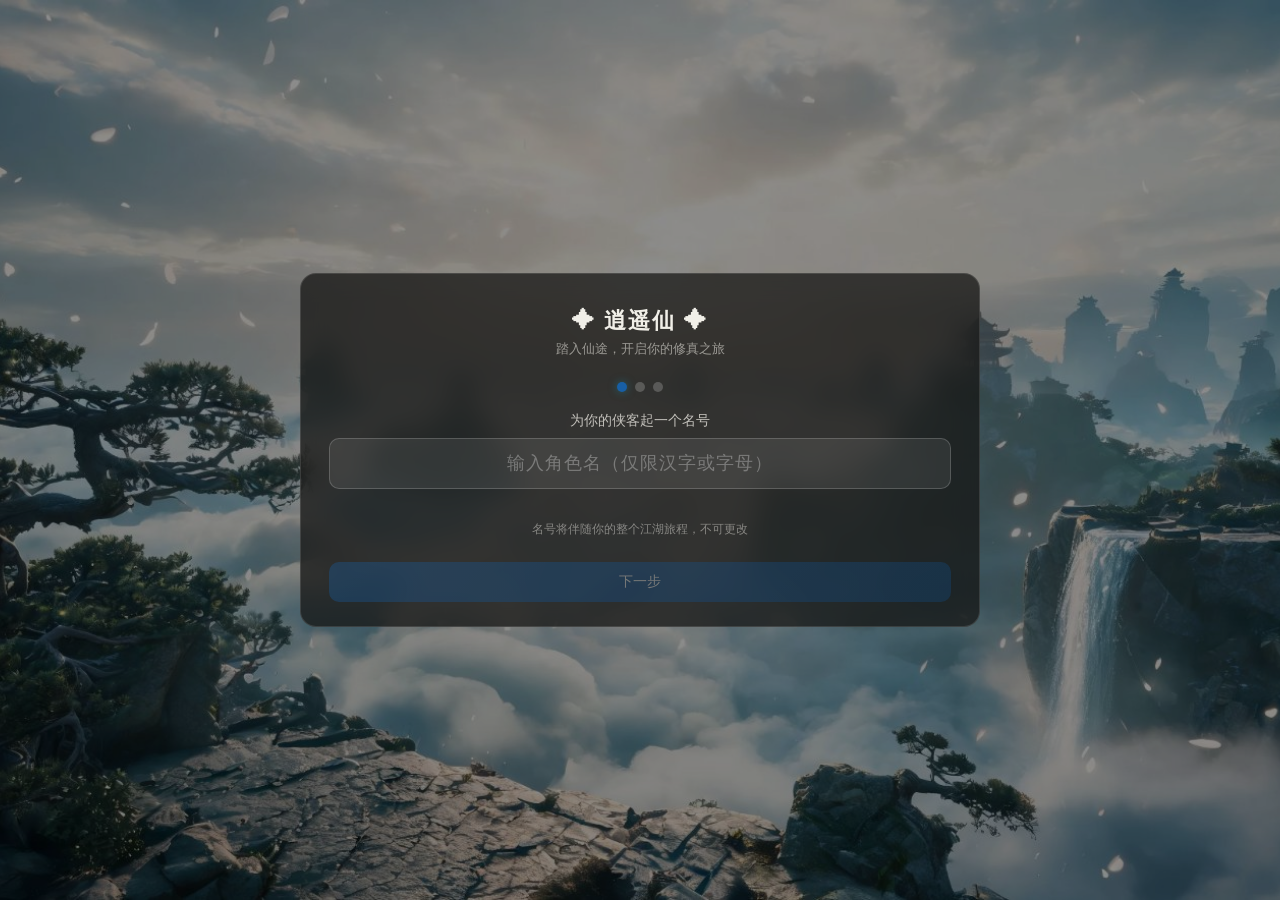
==== game_standalone.html @ cf743014 "build: 生成自包含单文件 game_standalone.html（内联全部脚本与样式，离线可双击运行） - 合并 index.html + 全部 js + css/style.css 为单一 " ====
<!DOCTYPE html>
<html lang="zh-CN">
<head>
<meta charset="UTF-8">
<meta name="viewport" content="width=device-width, initial-scale=1.0">
<title>逍遥仙 · 修仙武侠 Demo</title>
<style>
/* style.css — 全部样式，由 index.html 拆分而来 */
  :root { --line:#B4B2A9; --ink:#2C2C2A; --mut:#5F5E5A; --blue:#185FA5; }
  * { box-sizing: border-box; }
  body {
    margin: 0; padding: 24px;
    font-family: -apple-system, "PingFang SC", "Microsoft YaHei", sans-serif;
    background: #F1EFE8; color: var(--ink);
  }
  .wrap { max-width: 680px; margin: 0 auto; }
  h1 { font-size: 18px; font-weight: 500; margin: 0 0 4px; }
  .sub { font-size: 13px; color: var(--mut); margin: 0 0 16px; }
  .stage {
    position: relative; width: 100%; aspect-ratio: 16/9;
    background: #E9E4D8; border: 0.5px solid var(--line); border-radius: 12px;
    overflow: hidden;
  }
  canvas { width: 100%; height: 100%; display: block; }
  .bar { display: flex; gap: 8px; margin-top: 12px; }
  button {
    flex: 1; font-size: 13px; padding: 10px 0; cursor: pointer;
    background: #fff; border: 0.5px solid var(--line); border-radius: 8px; color: var(--ink);
  }
  button:hover:not(:disabled) { border-color: var(--blue); }
  button:disabled { opacity: 0.4; cursor: default; }
  .hint { font-size: 12px; color: var(--mut); margin-top: 12px; line-height: 1.6; }
  .hint b { color: var(--ink); font-weight: 500; }
  /* 在线层 UI */
  .topbar { display: flex; justify-content: space-between; align-items: center; gap: 8px; margin-bottom: 12px; font-size: 13px; }
  .topbar .ob-actions { display: flex; gap: 8px; }
  .topbar button { flex: 0 0 auto; padding: 6px 12px; font-size: 12px; }
  .modal { position: fixed; inset: 0; background: rgba(44,44,42,0.5); display: flex; align-items: center; justify-content: center; z-index: 200; }
  .modal[hidden] { display: none; }
  .modal-box { background: #1a1a1e; border-radius: 14px; padding: 22px 28px; width: min(500px, 94vw); max-height: 88vh; overflow-y: auto; box-shadow: 0 16px 60px rgba(0,0,0,0.45); color: #F1EFE8; }
  .modal-box h3 { margin: 0 0 10px; font-size: 17px; font-weight: 600; color: #F1EFE8; }
  .modal-box label { display: block; font-size: 13px; margin: 10px 0; }
  .modal-box input, .modal-box select { width: 100%; margin-top: 4px; padding: 8px; border: 0.5px solid var(--line); border-radius: 6px; font-size: 13px; background:#222;color:#eee; }
  /* 全宽按钮只针对关闭/确认类按钮，不影响 .alloc-btn 小方钮 */
  .modal-box .btn-full { width: 100%; margin-top: 14px; padding: 11px; background: var(--blue); color: #fff; border: none; border-radius: 8px; cursor: pointer; font-size: 14px; font-weight:600; }
  .modal-box ol.board { padding-left: 20px; font-size: 13px; line-height: 1.9; max-height: 50vh; overflow: auto; }
  .modal-box p { font-size: 13px; line-height: 1.7; color: rgba(241,239,232,0.8); }
  .modal-box hr { border:none;border-top:1px solid rgba(255,255,255,0.08);margin:12px 0; }
  .alloc-btn { width: 22px; height: 22px; margin: 0 1px; padding: 0; background: #2a6fd9; color: #fff; border: none; border-radius: 4px; cursor: pointer; font-size: 14px; font-weight: 700; line-height: 22px; display:inline-flex;align-items:center;justify-content:center;flex-shrink:0; }
  .alloc-btn:hover:not(:disabled) { background: #3b82f6; }
  .alloc-btn:disabled { background: rgba(255,255,255,0.06); color: rgba(255,255,255,0.2); cursor: default; }

  /* 经验进度条 */
  .xp-bar-wrap { margin: 10px 0 4px; }
  .xp-bar-info { display:flex; justify-content:space-between; align-items:baseline; font-size:12px; margin-bottom:4px; }
  .xp-bar-info .cur-realm { font-weight:700; color:#D4A843; font-size:13px; }
  .xp-bar-info .xp-nums { color:rgba(241,239,232,0.55); font-size:11px; }
  .xp-bar-track { width:100%; height:10px; background:rgba(255,255,255,0.08); border-radius:5px; overflow:hidden; }
  .xp-bar-fill { height:100%; background:linear-gradient(90deg,#D4A843,#f0c060); border-radius:5px; transition:width 0.4s ease; }

  /* ===== 角色创建界面 ===== */
  #create-screen {
    position: fixed; inset: 0; z-index: 100;
    display: flex; align-items: center; justify-content: center;
    background: #111; font-family: -apple-system, "PingFang SC", "Microsoft YaHei", sans-serif;
  }
  #create-screen[hidden] { display: none; }
  #create-bg {
    position: absolute; inset: 0;
    background: url('assets/select/bg_login.jpg') center/cover no-repeat;
    filter: brightness(0.55);
  }
  #create-panel {
    position: relative; z-index: 1;
    width: min(680px, 92vw); max-height: 90vh; overflow-y: auto;
    background: rgba(20,20,18,0.72);
    backdrop-filter: blur(12px);
    border: 1px solid rgba(255,255,255,0.12);
    border-radius: 16px; padding: 32px 28px 24px;
    color: #F1EFE8;
  }
  #create-panel h2 {
    margin: 0 0 4px; font-size: 22px; font-weight: 600;
    text-align: center; letter-spacing: 2px;
  }
  #create-panel .create-sub {
    text-align: center; font-size: 13px; color: rgba(241,239,232,0.55);
    margin: 0 0 24px;
  }
  .create-step { display: none; }
  .create-step.active { display: block; }

  /* Step 1: 名字输入 */
  .name-input-wrap { margin-top: 8px; }
  .name-input-wrap input {
    width: 100%; padding: 14px 16px; font-size: 18px;
    background: rgba(255,255,255,0.08); border: 1px solid rgba(255,255,255,0.18);
    border-radius: 10px; color: #fff; outline: none; text-align: center;
    letter-spacing: 1px;
  }
  .name-input-wrap input:focus { border-color: rgba(135,180,235,0.7); }
  .name-input-wrap input::placeholder { color: rgba(255,255,255,0.3); }
  .name-err { font-size: 12px; color: #E87B7B; margin-top: 6px; text-align: center; min-height: 18px; }
  .name-hint { font-size: 12px; color: rgba(241,239,232,0.45); margin-top: 8px; text-align: center; }

  /* Step 2: 性别选择 */
  .gender-row { display: flex; gap: 16px; justify-content: center; margin-top: 12px; }
  .gender-card {
    width: 160px; padding: 24px 12px; text-align: center;
    background: rgba(255,255,255,0.06); border: 1px solid rgba(255,255,255,0.12);
    border-radius: 12px; cursor: pointer; transition: all 0.2s;
  }
  .gender-card:hover { background: rgba(255,255,255,0.1); border-color: rgba(255,255,255,0.25); }
  .gender-card.selected { background: rgba(24,143,165,0.2); border-color: #185FA5; box-shadow: 0 0 20px rgba(24,143,165,0.15); }
  .gender-icon { font-size: 36px; margin-bottom: 8px; }
  .gender-label { font-size: 16px; font-weight: 500; }

  /* Step 3: 形象选择 */
  .char-grid { display: flex; gap: 14px; justify-content: center; margin-top: 10px; flex-wrap: wrap; }
  .char-card {
    width: 175px; text-align: center;
    background: rgba(255,255,255,0.05); border: 1.5px solid rgba(255,255,255,0.1);
    border-radius: 12px; cursor: pointer; transition: all 0.2s; overflow: hidden;
  }
  .char-card:hover { transform: translateY(-3px); border-color: rgba(255,255,255,0.3); }
  .char-card.selected { border-color: #D4A843; box-shadow: 0 0 22px rgba(212,168,67,0.2); transform: translateY(-3px); }
  .char-card img { width: 100%; height: 260px; object-fit: cover; object-position: top center; display: block; }
  .char-name { font-size: 13px; padding: 8px 4px 10px; font-weight: 500; color: rgba(241,239,232,0.85); }

  /* 公共按钮 */
  .create-btn-row { display: flex; gap: 12px; justify-content: center; margin-top: 24px; }
  .create-btn-row button {
    padding: 11px 32px; font-size: 14px; border-radius: 10px; cursor: pointer;
    border: none; font-weight: 500; transition: all 0.15s;
  }
  .btn-primary { background: linear-gradient(135deg,#185FA5,#124a82); color: #fff; }
  .btn-primary:hover:not(:disabled) { background: linear-gradient(135deg,#1d6fc0,#155a96); }
  .btn-secondary { background: rgba(255,255,255,0.1); color: rgba(241,239,232,0.8); border: 1px solid rgba(255,255,255,0.15); }
  .btn-secondary:hover { background: rgba(255,255,255,0.16); }
  button:disabled { opacity: 0.35; cursor: default; }

  /* 步骤指示器 */
  .step-dots { display: flex; gap: 8px; justify-content: center; margin-bottom: 20px; }
  .step-dot { width: 10px; height: 10px; border-radius: 50%; background: rgba(255,255,255,0.2); transition: all 0.25s; }
  .step-dot.active { background: #185FA5; box-shadow: 0 0 8px rgba(24,143,165,0.5); }
  .step-dot.done { background: #639922; }

  /* ===== 游戏主页（人物展示 + 顶部菜单栏） ===== */
  #hub-screen {
    position: fixed; inset: 0; z-index: 90;
    display: flex; flex-direction: column;
    background: #0a0a0c; font-family: -apple-system, "PingFang SC", "Microsoft YaHei", sans-serif;
    color: #F1EFE8; overflow: hidden;
  }
  #hub-screen[hidden] { display: none; }

  /* 顶部信息+菜单栏 */
  .hub-topbar {
    display: flex; align-items: center; gap: 6px;
    padding: 8px 14px 6px;
    background: linear-gradient(180deg, rgba(20,18,16,0.95), rgba(20,18,16,0.85));
    border-bottom: 0.5px solid rgba(212,168,67,0.2);
    flex-shrink: 0;
    min-height: 52px;
  }
  /* 头像区 */
  .hub-avatar-wrap {
    position: relative; width: 42px; height: 42px; flex-shrink: 0;
  }
  .hub-avatar-frame {
    position: absolute; inset: -3px;
    border-radius: 50%;
    border: 2px solid transparent;
    background: linear-gradient(135deg, #D4A843, #8B6914, #D4A843) border-box;
    -webkit-mask: linear-gradient(#fff 0 0) padding-box, linear-gradient(#fff 0 0);
    mask-composite: exclude;
  }
  .hub-avatar-img {
    width: 100%; height: 100%; border-radius: 50%;
    object-fit: cover;
    border: 1.5px solid rgba(212,168,67,0.5);
  }
  /* 名字 */
  .hub-name {
    font-size: 15px; font-weight: 600; color: #F1EFE8;
    min-width: 70px; max-width: 100px; overflow: hidden; text-overflow: ellipsis; white-space: nowrap;
    letter-spacing: 1px;
  }
  /* 战力 */
  .hub-power {
    display: flex; align-items: baseline; gap: 2px;
    font-size: 12px; color: rgba(241,239,232,0.6);
    min-width: 72px;
  }
  .hub-power-num {
    font-size: 16px; font-weight: 700; color: #E87B7B;
    text-shadow: 0 0 8px rgba(232,123,123,0.3);
  }
  /* 境界 */
  .hub-realm {
    font-size: 12px; font-weight: 600; color: #9B6BCC;
    white-space: nowrap; letter-spacing: 0.5px;
    padding: 2px 6px;
    background: rgba(155,107,204,0.1);
    border-radius: 4px;
    border: 0.5px solid rgba(155,107,204,0.25);
  }
  /* 菜单按钮容器 */
  .hub-menu {
    display: flex; gap: 4px;
    flex-wrap: nowrap; overflow-x: auto;
  }
  .hub-menu::-webkit-scrollbar { display: none; }
  .hub-btn {
    display: flex; flex-direction: column; align-items: center; justify-content: center;
    gap: 2px; padding: 5px 7px; min-width: 52px;
    background: rgba(255,255,255,0.06); border: 0.5px solid rgba(255,255,255,0.1);
    border-radius: 8px; cursor: pointer; transition: all 0.15s; color: rgba(241,239,232,0.8);
    flex-shrink: 0;
  }
  .hub-btn:hover { background: rgba(24,143,165,0.15); border-color: rgba(24,143,165,0.4); color: #fff; transform: translateY(-1px); }
  .hub-btn svg { width: 20px; height: 20px; flex-shrink: 0; }
  .hub-btn span { font-size: 10.5px; white-space: nowrap; line-height: 1.1; }

  /* 中央人物动图区域 */
  .hub-char-area {
    flex: 1; display: flex; align-items: center; justify-content: center;
    position: relative; overflow: hidden;
    background: radial-gradient(ellipse at 50% 60%, rgba(30,25,40,0.9) 0%, rgba(10,10,12,1) 70%);
  }
  .hub-char-video {
    max-height: 85%; max-width: 75%;
    object-fit: contain;
    filter: drop-shadow(0 0 30px rgba(212,168,67,0.08));
  }
  /* 视频不存在时用静态图 */
  .hub-char-static {
    max-height: 80%; max-width: 65%;
    object-fit: contain;
    filter: drop-shadow(0 0 30px rgba(212,168,67,0.08));
  }
  /* 底部提示 */
  .hub-footer {
    text-align: center; font-size: 11px; color: rgba(241,239,232,0.3);
    padding: 6px; flex-shrink: 0;
  }

  /* 主页弹窗复用 modal 样式 */
  .hub-modal-title { display: flex; align-items: center; gap: 8px; margin-bottom: 12px; }
  .hub-modal-title svg { width: 22px; height: 22px; flex-shrink: 0; }

  /* ===== 装备弹窗 ===== */
  .equip-sec-title { font-size: 13px; color: #D4A843; font-weight: 600; margin: 4px 0 8px; }
  .equip-slots { display: grid; grid-template-columns: 1fr 1fr; gap: 10px; }
  .equip-slot { background: rgba(255,255,255,0.05); border: 1px solid rgba(255,255,255,0.1); border-radius: 10px; padding: 10px; }
  .equip-slot-head { display: flex; align-items: center; gap: 6px; font-size: 13px; color: rgba(241,239,232,0.7); font-weight: 600; margin-bottom: 6px; }
  .equip-icon { font-size: 16px; }
  .equip-name { font-size: 13px; font-weight: 600; margin-bottom: 2px; }
  .equip-bonus { font-size: 11px; color: rgba(241,239,232,0.55); line-height: 1.5; margin-bottom: 6px; word-break: break-all; }
  .equip-btn { width: auto; min-width: 48px; padding: 0 12px; height: 26px; font-size: 12px; font-weight: 600; background: #2a6fd9; color: #fff; border: none; border-radius: 6px; cursor: pointer; flex-shrink: 0; }
  .equip-btn:hover { background: #3b82f6; }
  .equip-btn.danger { background: rgba(232,123,123,0.2); color: #E87B7B; }
  .equip-btn.danger:hover { background: rgba(232,123,123,0.32); }
  .bag-list { display: flex; flex-direction: column; gap: 8px; }
  .bag-item { display: flex; align-items: center; justify-content: space-between; gap: 8px; background: rgba(255,255,255,0.04); border: 1px solid rgba(255,255,255,0.08); border-radius: 8px; padding: 8px 10px; }
  .bag-info { display: flex; align-items: center; gap: 6px; flex-wrap: wrap; min-width: 0; }
  .bag-name { font-size: 13px; font-weight: 600; }
  .forge-grid { display: grid; grid-template-columns: 1fr 1fr; gap: 8px; }
  .forge-btn { display: flex; flex-direction: column; align-items: center; gap: 2px; padding: 10px 4px; font-size: 13px; font-weight: 600; background: rgba(212,168,67,0.1); border: 1px solid rgba(212,168,67,0.3); border-radius: 8px; color: #F1EFE8; cursor: pointer; }
  .forge-btn:hover { background: rgba(212,168,67,0.2); }
  .forge-cost { font-size: 11px; font-weight: 400; color: rgba(241,239,232,0.5); }

</style>
</head>
<body>
<div class="wrap">
  <div id="online-root"></div>
  <h1>逍遥仙 · 修仙武侠 Demo</h1>
  <p class="sub">节点地图探索 + 一场回合制战斗（纯 HTML5 Canvas，零依赖）</p>

  <div class="stage">
    <canvas id="game" width="640" height="360"></canvas>
  </div>

  <div class="bar" id="cmd">
    <button data-act="attack">攻击</button>
    <button data-act="skill">武功</button>
    <button data-act="defend">防御</button>
    <button data-act="item">道具</button>
  </div>

  <p class="hint">
    <b>操作：</b>地图上点击发亮（蓝色）的地点进入战斗；战斗中轮到「你的回合」时点下方指令。
    <b>美术替换：</b>把即梦生成的立绘放进 <code>assets/</code> 目录，
    命名为 <code>hero.png</code>（我方）、<code>enemy.png</code>（敌方）、<code>bg_battle.png</code>（战斗背景）即可自动生效，未放入时显示占位图。
  </p>
</div>

<!-- ===== 角色创建界面 ===== -->
<div id="create-screen">
  <div id="create-bg"></div>
  <div id="create-panel">
    <h2>✦ 逍遥仙 ✦</h2>
    <p class="create-sub">踏入仙途，开启你的修真之旅</p>

    <div class="step-dots">
      <div class="step-dot active" data-s="0"></div>
      <div class="step-dot" data-s="1"></div>
      <div class="step-dot" data-s="2"></div>
    </div>

    <!-- Step 1: 名字 -->
    <div class="create-step active" id="step-name">
      <p style="text-align:center;font-size:14px;color:rgba(241,239,232,0.75);margin-bottom:4px;">为你的侠客起一个名号</p>
      <div class="name-input-wrap">
        <input type="text" id="char-name" placeholder="输入角色名（仅限汉字或字母）" maxlength="12" autocomplete="off">
        <div class="name-err" id="name-err"></div>
      </div>
      <p class="name-hint">名号将伴随你的整个江湖旅程，不可更改</p>
      <div class="create-btn-row"><button class="btn-primary" id="name-next" disabled>下一步</button></div>
    </div>

    <!-- Step 2: 性别 -->
    <div class="create-step" id="step-gender">
      <p style="text-align:center;font-size:14px;color:rgba(241,239,232,0.75);margin-bottom:4px;">选择性别</p>
      <div class="gender-row">
        <div class="gender-card" data-g="male">
          <div class="gender-icon">♂</div>
          <div class="gender-label">男</div>
        </div>
        <div class="gender-card" data-g="female">
          <div class="gender-icon">♀</div>
          <div class="gender-label">女</div>
        </div>
      </div>
      <div class="create-btn-row">
        <button class="btn-secondary" id="gender-back">上一步</button>
        <button class="btn-primary" id="gender-next" disabled>下一步</button>
      </div>
    </div>

    <!-- Step 3: 形象 -->
    <div class="create-step" id="step-avatar">
      <p style="text-align:center;font-size:14px;color:rgba(241,239,232,0.75);margin-bottom:4px;" id="avatar-hint">选择你的形象</p>
      <div class="char-grid" id="char-grid"></div>
      <div class="create-btn-row">
        <button class="btn-secondary" id="avatar-back">上一步</button>
        <button class="btn-primary" id="avatar-confirm" disabled>开始闯荡</button>
      </div>
    </div>
  </div>
</div>

<!-- ===== 游戏主页（人物展示 + 菜单栏） ===== -->
<div id="hub-screen" hidden>
  <!-- 顶部菜单栏 -->
  <div class="hub-topbar">
    <!-- 头像 -->
    <div class="hub-avatar-wrap">
      <div class="hub-avatar-frame"></div>
      <img class="hub-avatar-img" id="hub-avatar" src="" alt="">
    </div>
    <!-- 名字 -->
    <div class="hub-name" id="hub-name">逍遥仙</div>
    <!-- 战力 -->
    <div class="hub-power">
      战力<span class="hub-power-num" id="hub-power-num">1,234</span>
    </div>
    <!-- 境界 -->
    <div class="hub-realm" id="hub-realm"></div>
    <!-- 经验进度条 -->
    <div class="xp-bar-wrap" id="hub-xp-bar" style="max-width:140px;flex-shrink:0">
      <div class="xp-bar-track" style="height:6px;border-radius:3px"><div class="xp-bar-fill" id="hub-xp-fill" style="width:0%;height:100%;border-radius:3px"></div></div>
      <div class="xp-bar-info" style="margin-top:1px">
        <span class="cur-realm" id="hub-xp-realm" style="font-size:10px;color:#9B6BCC"></span>
        <span class="xp-nums" id="hub-xp-nums" style="font-size:9px"></span>
      </div>
    </div>
    <!-- 功能按钮 -->
    <div class="hub-menu" id="hub-menu"></div>
  </div>

  <!-- 中央人物动图区 -->
  <div class="hub-char-area" id="hub-char-area">
    <!-- 有视频时用 video，没有时用 img 静态立绘 -->
    <video class="hub-char-video" id="hub-char-video" autoplay loop muted playsinline hidden></video>
    <img class="hub-char-static" id="hub-char-static" src="" alt="">
  </div>

  <!-- 底部 -->
  <div class="hub-footer">点击上方按钮开始你的修仙之旅</div>
</div>

<!-- 全局弹窗（离线/在线通用） -->
<div class="modal" id="modal" hidden>
  <div class="modal-box" id="modal-box"></div>
</div>

<!-- tcb.js 离线模式不需要，已省略 -->
<script>
// CloudBase 环境 ID：把你在腾讯云开发控制台拿到的环境 ID 填到引号里。
// 留空（""）则游戏以单机模式运行，不联网、不出现登录/排行榜界面。
window.CLOUDBASE_ENV = "";

</script>
<script>
/* 修炼境界体系 — 数据 + 纯计算（无 DOM 依赖）
 * 用法：
 *   const r = CULTIVATION.realmFromXp(player.xp);
 *   r.label        -> "炼气境 第三重天"
 *   r.progress     -> 0~1，当前小阶的进度
 *   r.realmName / r.stageName
 *   r.nextLabel    -> 下一小阶名称（已到顶则为 null）
 *   CULTIVATION.recalc(player) -> 按 xp 刷新 maxHp/atk/def/maxMp 派生属性
 * 经验曲线：每升一小阶所需修为随境界递增（见 STAGE_XP_*），后期突破越来越难。
 */
const CULTIVATION = (function () {
  const CN = ['一', '二', '三', '四', '五', '六', '七', '八', '九'];
  const list = (name, ...stages) => ({ name, stages });
  const nine = name => list(name, ...CN.map(n => `第${n}重天`));   // 1~9 重天
  const nineJie = name => list(name, ...CN.map(n => `第${n}阶`));  // 1~9 阶
  const four = name => list(name, '前期', '中期', '后期', '圆满'); // 前期/中期/后期/圆满

  // 用户给定的完整境界阶梯（顺序即由低到高）
  const REALMS = [
    nine('炼气境'), nine('筑基境'), nine('真武境'), nine('化海境'),
    nine('金丹境'), nine('元婴境'), nine('出窍境'), nine('破虚境'),
    four('渡劫境'), four('超脱境'),
    four('人仙'), four('地仙'), four('天仙'), four('真仙'), four('金仙'), four('玄仙'), four('仙君'), four('仙帝'),
    list('圣境', '圣君', '圣主', '圣尊'),
    nine('虚神境'), nine('真神境'),
    list('神王境', '不朽神王', '永恒神王', '道祖神王'),
    nineJie('混沌境'),
    // 主宰：用户原话“初阶至高阶”，按常见四阶（初阶/中阶/高阶/巅峰）处理，如需调整告知我
    list('主宰', '初阶', '中阶', '高阶', '巅峰'),
    nine('宇宙神'),
    four('宇宙国主'),
  ];

  // 扁平化小阶列表（真正用于进度计算）
  const FLAT = [];
  REALMS.forEach((realm, ri) => {
    realm.stages.forEach(stage => {
      FLAT.push({ realmIndex: ri, realmName: realm.name, stageName: stage, label: realm.name + ' ' + stage });
    });
  });

  // 每升一小阶所需修为：随境界序号 i（0 起）递增，让后期突破越来越难。
  //   req(i) = BASE + STEP·i + QUAD·i²    （线性增长 + 二次加速）
  // 调参：BASE 抬高整体门槛；STEP 控制线性斜率；QUAD 控制后期陡峭程度。
  // 设计目标（挂机节奏）：在线 2/s、离线 1/s 封顶 12h/天。
  //   满级总修为≈3724万 → 肝帝(在线8h/天)≈1.01年、重度(在线2h)≈1.77年、休闲(在线1h)≈2.02年、纯离线≈2.36年。
  //   即"至少玩一年才到顶"，且越往后单阶越久（第1阶≈2分钟，末阶≈5600分钟在线）。
  const STAGE_XP_BASE = 200;  // 第 1 小阶所需修为（≈2分钟在线，前期即有"修炼感"）
  const STAGE_XP_STEP = 20;   // 每升一阶线性 +20
  const STAGE_XP_QUAD = 24;   // 二次项，越往后越陡（主导后期拉长）
  function stageXpReq(i) {
    return Math.round(STAGE_XP_BASE + STAGE_XP_STEP * i + STAGE_XP_QUAD * i * i);
  }
  // 预计算累计阈值：CUM[i] = 进入第 i 小阶需要累计的总修为
  const CUM = [0];
  for (let i = 1; i <= FLAT.length; i++) CUM[i] = CUM[i - 1] + stageXpReq(i - 1);

  function realmFromXp(xp) {
    const total = FLAT.length;
    xp = xp || 0;
    // 二分查找最大 idx 使 CUM[idx] <= xp
    let lo = 0, hi = total - 1;
    while (lo < hi) {
      const mid = (lo + hi + 1) >> 1;
      if (CUM[mid] <= xp) lo = mid; else hi = mid - 1;
    }
    const idx = lo;
    const req = stageXpReq(idx);
    const into = xp - CUM[idx];           // 当前小阶已攒修为
    const within = Math.min(1, req > 0 ? into / req : 1);
    const stage = FLAT[idx];
    const next = idx + 1 < total ? FLAT[idx + 1] : null;
    return {
      globalIndex: idx,
      realmIndex: stage.realmIndex,
      realmName: stage.realmName,
      stageName: stage.stageName,
      label: stage.label,
      progress: within,
      xpIntoStage: into,
      xpForStage: req,
      totalXp: xp,
      nextLabel: next ? next.label : null,
      isMax: idx === total - 1,
    };
  }

  // 依据 xp 刷新派生属性（基础值 + 每小阶加成），让境界越高越强
  const BASE = { maxHp: 150, atk: 30, def: 12, maxMp: 60 };
  function recalc(p) {
    const idx = realmFromXp(p.xp).globalIndex;
    p.maxHp = BASE.maxHp + idx * 4;
    p.atk   = BASE.atk   + idx * 1;
    p.def   = BASE.def   + idx * 0.5;
    p.maxMp = BASE.maxMp + idx * 1;
    return p;
  }

  return {
    REALMS, FLAT,
    STAGE_XP_BASE, STAGE_XP_STEP, STAGE_XP_QUAD,
    stageXpReq, cumXp: i => CUM[i],
    TOTAL_STAGES: FLAT.length,
    MAX_LABEL: FLAT[FLAT.length - 1].label,
    BASE, realmFromXp, recalc,
  };
})();

</script>
<script>
/* core.js — Canvas/画布常量 + 素材加载 + 全局弹窗 + 存档
 * 由 index.html 拆分而来。加载顺序见 index.html 底部 <script> 列表，勿随意调整。
 * 注意：顶层 const/let 跨文件可直接引用，但不会挂到 window（详见 PROJECT.md 坑点 8.1）。
 */
const canvas = document.getElementById('game');
const ctx = canvas.getContext('2d');
const W = 640, H = 360;
const cmdBar = document.getElementById('cmd');
const buttons = [...cmdBar.querySelectorAll('button')];

// ---- 美术素材接口：优先用 assets 里的图，缺失则画占位图 ----
function loadImg(src) {
  const i = new Image();
  i.src = src;
  i.failed = false;
  i.onerror = () => { i.failed = true; };
  return i;
}
const art = {
  hero:  loadImg('assets/hero.png'),
  enemy: loadImg('assets/enemy.png'),
  bg:    loadImg('assets/bg_battle.png'),
};
function ready(img) { return img.complete && !img.failed && img.naturalWidth > 0; }

// ---- 全局弹窗（离线/在线通用，避免依赖 online.js）----
function esc(s) { return String(s == null ? '' : s).replace(/[&<>"]/g, c => ({ '&': '&amp;', '<': '&lt;', '>': '&gt;', '"': '&quot;' }[c])); }
const _modal = document.getElementById('modal');
const _modalBox = document.getElementById('modal-box');
function openModal(html) { _modalBox.innerHTML = html; _modal.hidden = false; }
function closeModal() { _modal.hidden = true; _modalBox.innerHTML = ''; }
_modal.addEventListener('click', e => { if (e.target === _modal) closeModal(); });

// 全局错误兜底：任何运行时错误显示在页面顶部红条，便于排查（正常时不出现）
window.addEventListener('error', e => {
  let bar = document.getElementById('err-bar');
  if (!bar) {
    bar = document.createElement('div');
    bar.id = 'err-bar';
    bar.style.cssText = 'position:fixed;top:0;left:0;right:0;z-index:9999;background:#c0392b;color:#fff;font:12px/1.5 monospace;padding:8px 12px;white-space:pre-wrap;';
    (document.body || document.documentElement).appendChild(bar);
  }
  bar.textContent = '运行错误: ' + (e.message || e.error) + (e.filename ? (' @ ' + e.filename + ':' + e.lineno) : '');
});

// 统一存档（含 6 属性与已分配点数）
function saveGame() {
  try {
    localStorage.setItem('wuxia_save', JSON.stringify({
      name: player.name, sect: player.sect, avatarId: player.avatarId,
      avatarImg: art.hero.src, xp: player.xp, score: player.score,
      con: player.con, str: player.str, sou: player.sou, spd: player.spd,
      com: player.com, des: player.des, spent: player.spent,
      learned: player.learned, equippedSkills: player.equippedSkills,
      lastSeen: player.lastSeen,
      equipment: player.equipment, bag: player.bag, gold: player.gold,
      storyCleared: player.storyCleared, storyRewardClaimed: player.storyRewardClaimed,
    }));
  } catch (e) {}
}

</script>
<script>
/* player.js — 属性常量 + 功法表 + 挂机常量 + player 对象 + 派生属性计算
 * 由 index.html 拆分而来。加载顺序见 index.html 底部 <script> 列表，勿随意调整。
 * 注意：顶层 const/let 跨文件可直接引用，但不会挂到 window（详见 PROJECT.md 坑点 8.1）。
 */
// ---- 玩家（跨战斗保留，胜利后回血）----
// 6 项可自由加点属性（初值 10），由 recalcStats 推导全部战斗数值
const ATTR_KEYS = ['con', 'str', 'sou', 'spd', 'com', 'des'];
const ATTR_NAMES = { con: '体质', str: '力量', sou: '灵魂', spd: '速度', com: '悟性', des: '天命' };
const POINTS_PER_STAGE = 10;  // 每突破一小阶获得的可分配点数
const BASE_FREE_POINTS = 10;  // 开局即可分配的基础点数（出生即有，不用等突破）

// ===== 功法系统（装备至多 6 种，战斗中每回合点选施展）=====
// 全部功法数据在 js/skills-data.js 的 SKILLS_DB / SKILLS_DB_MAP（由 gen_skills.py 生成，130 种）。
// 普攻恒为物理（0 灵力）；功法分物理/精神/无三类，灵力消耗各由功法定（越阶越高）。
// 新角色初始赠送一套涵盖「攻/精/回灵/防御增益/回血/减益」的入门功法，保证开局即可体验多样机制。
const DEFAULT_LEARNED = ['at001', 'at022', 're015', 'bu008', 're004', 'de009', 'at002', 'bu016'];
const DEFAULT_EQUIPPED = ['at001', 'at022', 're015', 'bu008', 're004', 'de009']; // 至多 6
const MAX_EQUIPPED = 6;

// ===== 挂机修炼 =====
// 在线：停留在游戏画面（主页/地图/战斗）即按速率累加修为；离线：按离开时长结算（封顶 12 小时）
const ONLINE_XP_PER_SEC = 2;     // 在线每秒修为
const OFFLINE_XP_PER_SEC = 1;    // 离线每秒修为（约为在线一半）
const OFFLINE_CAP_SEC = 12 * 3600;
const HUB_TICK_MS = 1000;

// 加修为（fullHeal=true 时回满，用于离线结算/突破）
function gainXp(amount, fullHeal) {
  player.xp += amount;
  recalcStats(player);
  if (fullHeal) { player.hp = player.maxHp; player.mp = player.maxMp; }
  else { player.hp = Math.min(player.hp, player.maxHp); player.mp = Math.min(player.mp, player.maxMp); }
}

// 离线挂机结算：返回获得的修为（0 表示无）
function applyOfflineXp() {
  if (!player.lastSeen) return 0;
  const elapsed = Math.min(OFFLINE_CAP_SEC, Math.max(0, (Date.now() - player.lastSeen) / 1000));
  const gain = Math.floor(elapsed * OFFLINE_XP_PER_SEC * (1 + player.xpBonus));
  if (gain > 0) gainXp(gain, true);
  return gain;
}

// ===== 装备系统 =====
// 4 个装备部位：武器/护甲/法宝/战靴，每个部位主加不同派生属性
const EQUIP_SLOTS = {
  weapon:    { name: '武器', icon: '⚔', attrs: ['atk', 'spiAtk'] },
  armor:     { name: '护甲', icon: '🛡', attrs: ['def', 'spiDef', 'maxHp'] },
  accessory: { name: '法宝', icon: '☯', attrs: ['maxMp', 'spiAtk', 'eva'] },
  boots:     { name: '战靴', icon: '👢', attrs: ['init', 'eva'] },
};
const EQUIP_SLOT_KEYS = Object.keys(EQUIP_SLOTS);

// 品质（凡→灵→宝→仙→神）：mult 为属性放大系数，ea 为极品追加「连动」的概率
const RARITY = [
  { key: 'fan',  name: '凡品', color: '#9aa0a6', mult: 1.0, ea: 0.00 },
  { key: 'ling', name: '灵品', color: '#639922', mult: 1.5, ea: 0.05 },
  { key: 'bao',  name: '宝品', color: '#378ADD', mult: 2.2, ea: 0.12 },
  { key: 'xian', name: '仙品', color: '#9B6BCC', mult: 3.2, ea: 0.22 },
  { key: 'shen', name: '神品', color: '#D4A843', mult: 4.6, ea: 0.40 },
];

// 各属性在「凡品 / 0 阶」时的单件基准值，后续按品质与境界缩放
const EQUIP_BASE = { atk: 6, def: 5, maxHp: 45, maxMp: 35, spiAtk: 6, spiDef: 4, init: 5, eva: 0.02 };

// 部位命名素材（品质·词缀）
const _EQUIP_NAMES = {
  weapon:    ['寒铁剑', '青锋刃', '玄铁枪', '赤霄剑'],
  armor:     ['玄龟甲', '锁子铠', '霓裳衣', '玄武袍'],
  accessory: ['聚灵珠', '乾坤戒', '引魂幡', '太极符'],
  boots:     ['追风靴', '凌波履', '踏云靴', '神行靴'],
};

let _equipUid = 1;
function nextEquipUid() { return 'E' + Date.now().toString(36) + (_equipUid++); }

// 生成一件装备（slot：部位；rarityIdx：品质序号）
function genEquip(slot, rarityIdx) {
  const r = RARITY[rarityIdx];
  const def = EQUIP_SLOTS[slot];
  const tier = (typeof CULTIVATION !== 'undefined') ? CULTIVATION.realmFromXp(player.xp).globalIndex : 0;
  const scale = 1 + tier * 0.18; // 境界越高，装备数值越强
  const item = { uid: nextEquipUid(), slot, slotName: def.name, rarity: r.key, rarityName: r.name, rarityColor: r.color, bonus: {}, extraActions: 0, name: '' };
  def.attrs.forEach(a => {
    let v = Math.round(EQUIP_BASE[a] * r.mult * scale);
    if (a === 'eva') v = Math.round(EQUIP_BASE[a] * r.mult * 100) / 100; // eva 以比率增量存储（如 0.03）
    item.bonus[a] = v;
  });
  if (Math.random() < r.ea) item.extraActions = 1; // 极品：战斗额外连动一次
  const pool = _EQUIP_NAMES[slot];
  item.name = r.name + '·' + pool[Math.floor(Math.random() * pool.length)];
  return item;
}

// 锻造时的品质随机（境界越高越容易出高品）
function rollRarity() {
  const tier = (typeof CULTIVATION !== 'undefined') ? CULTIVATION.realmFromXp(player.xp).globalIndex : 0;
  const w = [
    Math.max(1, 60 - tier * 2),      // 凡
    30 + Math.min(tier, 20),         // 灵
    Math.min(15 + tier, 40),         // 宝
    Math.max(0, tier - 5) * 2,       // 仙
    Math.max(0, tier - 15),          // 神
  ];
  const sum = w.reduce((a, b) => a + b, 0);
  let r = Math.random() * sum;
  for (let i = 0; i < w.length; i++) { if ((r -= w[i]) <= 0) return i; }
  return 0;
}

// 装备加成文字（用于弹窗展示）
function equipBonusText(item) {
  const names = { atk: '攻', def: '防', maxHp: '气血', maxMp: '灵力', spiAtk: '精攻', spiDef: '精防', init: '先攻', eva: '闪避' };
  const parts = [];
  const bonus = item.bonus || {};
  for (const k in bonus) {
    if (!bonus[k]) continue;
    parts.push((names[k] || k) + (k === 'eva' ? '+' + Math.round(bonus[k] * 100) + '%' : '+' + bonus[k]));
  }
  if (item.extraActions) parts.push('连动+' + item.extraActions);
  return parts.join(' ');
}

// 新角色初始赠送一套凡品装备（自动穿戴，让装备系统开局即生效）
function applyStarterEquip() {
  const eq = {};
  EQUIP_SLOT_KEYS.forEach(s => { eq[s] = genEquip(s, 0); });
  player.equipment = eq;
  player.bag = [];
  player.gold = 50;
}

const player = {
  name: '少年侠客', isEnemy: false,
  con: 10, str: 10, sou: 10, spd: 10, com: 10, des: 10, // 6 基础属性
  spent: 0,                                                  // 已分配点数
  extraActions: 0,                                           // 极品装备附加的本回合连动次数（recalcStats 重算）
  xpBonus: 0,                                                // 挂机经验加成（比例）
  learned: DEFAULT_LEARNED.slice(),                         // 已习得功法（SKILLS_DB id 数组）
  equippedSkills: DEFAULT_EQUIPPED.slice(),                 // 已装备功法（≤6，战斗中每回合点选）
  storyCleared: {},                                         // 剧情副本进度：ch -> 已通关关卡数(0~10)
  storyRewardClaimed: {},                                   // 已领取章节通关奖励的章节号集合
  lastSeen: Date.now(),                                      // 离线时间戳（挂机结算）
  maxHp: 0, hp: 0, maxMp: 0, mp: 0, atk: 0, def: 0, spd: 0,
  spiAtk: 0, spiDef: 0, eva: 0, init: 0, luck: 0,
  potions: 3, defending: false, sect: '', score: 0, xp: 0,
  equipment: { weapon: null, armor: null, accessory: null, boots: null }, // 已穿戴装备（部位→item）
  bag: [], gold: 50,                                         // 背包 + 灵石（锻造货币）
};

// 由 6 基础属性 + 境界 + 装备 推导出全部战斗数值
function recalcStats(p) {
  const idx = (typeof CULTIVATION !== 'undefined' ? CULTIVATION.realmFromXp(p.xp) : { globalIndex: 0 }).globalIndex;
  let maxHp  = Math.round(100 + p.con * 20 + idx * 100);
  let def    = Math.round(10 + p.con * 2 + idx * 2.5);
  let atk    = Math.round(20 + p.str * 2 + idx * 8);
  let maxMp  = Math.round(100 + p.com * 20 + idx * 100);    // 灵力上限
  let spiAtk = Math.round(20 + p.sou * 2 + idx * 10);       // 精神攻击
  let spiDef = Math.round(10 + p.sou * 1 + idx * 2);        // 精神防御
  let spd    = p.spd;                                        // 速度（战斗速度=属性值）
  let init   = Math.round(10 + p.spd * 2 + idx * 2);        // 先攻值
  let eva    = 0.10 + idx * 0.001 + p.spd * 0.001 + p.des * 0.001; // 闪避率（基础）
  let extraActions = 0;

  // 装备加成：叠加到派生属性；extraActions 注入战斗连动 hook（battle.js beginRound 读取）
  const eq = p.equipment || {};
  for (const slot of EQUIP_SLOT_KEYS) {
    const it = eq[slot];
    if (!it || !it.bonus) continue;
    if (it.bonus.atk)    atk    += it.bonus.atk;
    if (it.bonus.def)    def    += it.bonus.def;
    if (it.bonus.maxHp)  maxHp  += it.bonus.maxHp;
    if (it.bonus.maxMp)  maxMp  += it.bonus.maxMp;
    if (it.bonus.spiAtk) spiAtk += it.bonus.spiAtk;
    if (it.bonus.spiDef) spiDef += it.bonus.spiDef;
    if (it.bonus.init)   init   += it.bonus.init;
    if (it.bonus.eva)    eva    += it.bonus.eva;
    if (it.extraActions) extraActions += it.extraActions;
  }

  p.maxHp = maxHp;
  p.def = def;
  p.atk = atk;
  p.maxMp = maxMp;
  p.spiAtk = spiAtk;
  p.spiDef = spiDef;
  p.spd = spd;
  p.init = Math.round(init);
  p.eva = Math.min(0.95, eva);
  p.extraActions = extraActions;
  p.luck = p.des;                                        // 幸运值
  p.xpBonus = (p.com + p.des) * 0.002;                     // 挂机经验加成 = 悟性×0.2% + 天命×0.2%（每点属性各 0.2%）
  return p;
}

recalcStats(player); // 初始化派生属性（xp=0 → 炼气境 第一重天）
player.hp = player.maxHp; player.mp = player.maxMp;

</script>
<script>
// ===== 《逍遥仙》功法数据库（由 gen_skills.py 生成，共 130 种）=====
// 名称改编自《一剑霸天》（永夜星河/番茄小说）武学词根 + 武侠通用词根，规避抄袭。
// 加载顺序：须在 battle.js / hub.js 之前 <script src> 引入本文件（提供全局 SKILLS_DB）。
// 字段说明：
//   id        唯一标识（攻击类可写入 player.equippedSkills）
//   school    类型：attack_phys/attack_spirit/defense/recover_hp/recover_mp/buff_atk/buff_spd/buff_def/debuff/special
//   type      物理(phys)/精神(spirit)/无(none) —— 仅 attack 类有意义
//   tier      1~7 阶（黄/玄/地/天/王/皇/帝），阶越高 cost 越高、效果越强
//   cost      灵力消耗（= MP），越高阶越高
//   mult      攻击类倍率（沿用 battle.damage 的 atk*mult - def*0.5 公式）
//   effect    效果对象（shield/heal/buff/debuff/dmg/truedmg/stun/absorb/critup/lifesteal/pierce）
//   acquire   获取渠道：dungeon/boss/shop/event/levelup/sect/signin/achievement/exchange/arena
//   source    名称改编溯源（防抄袭证据）
const SKILLS_DB = [
  { id: "at001", name: "玄霜剑诀", school: "attack_phys", schoolCn: "攻击·物理", type: "phys", tier: 1, tierName: "黄阶", cost: 8, mult: 1.3, acquire: "shop", lockedUntil: null, desc: "【黄阶】造成约 1.3倍物理伤害。", source: "改编自《一剑霸天》北苍剑术（原分《虚影》主速/《雷火》主威/《山海》主防三卷）", effect: {"kind": "dmg", "type": "phys", "mult": 1.3} },
  { id: "at002", name: "混元神识", school: "attack_spirit", schoolCn: "攻击·精神", type: "spirit", tier: 2, tierName: "玄阶", cost: 18, mult: 1.61, acquire: "shop", lockedUntil: null, desc: "【玄阶】造成约 1.61倍精神伤害。", source: "改编自《一剑霸天》混元剑诀", effect: {"kind": "dmg", "type": "spirit", "mult": 1.61} },
  { id: "de003", name: "寂灭护体神功", school: "defense", schoolCn: "防御·护体", type: "none", tier: 3, tierName: "地阶", cost: 26, mult: null, acquire: "dungeon", lockedUntil: "dungeon", desc: "【地阶】运功护体，2 回合内受到伤害降低 30%。", source: "改编自《一剑霸天》禁术·神灭", effect: {"kind": "shield", "pct": 0.3, "dur": 2} },
  { id: "re004", name: "星陨回春诀", school: "recover_hp", schoolCn: "恢复·气血", type: "none", tier: 4, tierName: "天阶", cost: 32, mult: null, acquire: "boss", lockedUntil: null, desc: "【天阶】回复自身 30% 气血（约 +80）。", source: "改编自《一剑霸天》秘技·星月流光", effect: {"kind": "heal_hp", "pct": 0.3, "flat": 80} },
  { id: "re005", name: "焚天聚灵诀", school: "recover_mp", schoolCn: "恢复·灵力", type: "none", tier: 5, tierName: "王阶", cost: 47, mult: null, acquire: "boss", lockedUntil: null, desc: "【王阶】回复自身 32% 灵力（约 +50）。", source: "改编自《一剑霸天》灭世神光 / 原始之焰", effect: {"kind": "heal_mp", "pct": 0.32, "flat": 50} },
  { id: "bu006", name: "孤鸿破军式", school: "buff_atk", schoolCn: "增益·攻击", type: "none", tier: 6, tierName: "皇阶", cost: 71, mult: null, acquire: "boss", lockedUntil: null, desc: "【皇阶】3 回合内攻击提升 75%。", source: "改编自《一剑霸天》一剑飘飞", effect: {"kind": "buff", "stat": "atk", "amt": 0.75, "dur": 3} },
  { id: "bu007", name: "九幽神行诀", school: "buff_spd", schoolCn: "增益·速度", type: "none", tier: 7, tierName: "帝阶", cost: 99, mult: null, acquire: "boss", lockedUntil: null, desc: "【帝阶】3 回合内速度提升 100%。", source: "改编自《一剑霸天》黄泉空间", effect: {"kind": "buff", "stat": "init", "amt": 1.0, "dur": 3} },
  { id: "bu008", name: "太初玄黄诀", school: "buff_def", schoolCn: "增益·防御", type: "none", tier: 1, tierName: "黄阶", cost: 7, mult: null, acquire: "levelup", lockedUntil: null, desc: "【黄阶】2 回合内防御提升 15%。", source: "改编自《一剑霸天》原始之焰", effect: {"kind": "buff", "stat": "def", "amt": 0.15, "dur": 2} },
  { id: "de009", name: "紫霄摄魂咒", school: "debuff", schoolCn: "减益·敌方", type: "none", tier: 2, tierName: "玄阶", cost: 16, mult: null, acquire: "dungeon", lockedUntil: "dungeon", desc: "【玄阶】2 回合内敌方攻击降低 18%。", source: "改编自《一剑霸天》雷霆（→紫霄神雷）", effect: {"kind": "debuff", "stat": "atk", "amt": 0.18, "dur": 2} },
  { id: "sp010", name: "青莲禁典", school: "special", schoolCn: "特殊·复合", type: "none", tier: 3, tierName: "地阶", cost: 28, mult: null, acquire: "sect", lockedUntil: null, desc: "【地阶】使敌方陷入僵直 1 回合，无法行动。", source: "原创（武侠通用词根，无原著对应）", effect: {"kind": "stun", "dur": 1} },
  { id: "at011", name: "两仪剑式", school: "attack_phys", schoolCn: "攻击·物理", type: "phys", tier: 4, tierName: "天阶", cost: 34, mult: 2.6, acquire: "arena", lockedUntil: null, desc: "【天阶】造成约 2.6倍物理伤害。", source: "原创（武侠通用词根，无原著对应）", effect: {"kind": "dmg", "type": "phys", "mult": 2.6} },
  { id: "at012", name: "周天咒", school: "attack_spirit", schoolCn: "攻击·精神", type: "spirit", tier: 5, tierName: "王阶", cost: 52, mult: 3.04, acquire: "event", lockedUntil: null, desc: "【王阶】造成约 3.04倍精神伤害。", source: "原创（武侠通用词根，无原著对应）", effect: {"kind": "dmg", "type": "spirit", "mult": 3.04} },
  { id: "de013", name: "离火玄甲诀", school: "defense", schoolCn: "防御·护体", type: "none", tier: 6, tierName: "皇阶", cost: 74, mult: null, acquire: "event", lockedUntil: null, desc: "【皇阶】运功护体，3 回合内受到伤害降低 60%。", source: "原创（武侠通用词根，无原著对应）", effect: {"kind": "shield", "pct": 0.6, "dur": 3} },
  { id: "re014", name: "震雷疗伤术", school: "recover_hp", schoolCn: "恢复·气血", type: "none", tier: 7, tierName: "帝阶", cost: 98, mult: null, acquire: "event", lockedUntil: null, desc: "【帝阶】回复自身 65% 气血（约 +140）。", source: "原创（武侠通用词根，无原著对应）", effect: {"kind": "heal_hp", "pct": 0.65, "flat": 140} },
  { id: "re015", name: "混沌回蓝术", school: "recover_mp", schoolCn: "恢复·灵力", type: "none", tier: 1, tierName: "黄阶", cost: 5, mult: null, acquire: "signin", lockedUntil: null, desc: "【黄阶】回复自身 8% 灵力（约 +10）。", source: "原创（武侠通用词根，无原著对应）", effect: {"kind": "heal_mp", "pct": 0.08, "flat": 10} },
  { id: "bu016", name: "凌霄贪狼诀", school: "buff_atk", schoolCn: "增益·攻击", type: "none", tier: 2, tierName: "玄阶", cost: 15, mult: null, acquire: "sect", lockedUntil: null, desc: "【玄阶】2 回合内攻击提升 22%。", source: "原创（武侠通用词根，无原著对应）", effect: {"kind": "buff", "stat": "atk", "amt": 0.22, "dur": 2} },
  { id: "bu017", name: "罡风疾影术", school: "buff_spd", schoolCn: "增益·速度", type: "none", tier: 3, tierName: "地阶", cost: 23, mult: null, acquire: "arena", lockedUntil: null, desc: "【地阶】2 回合内速度提升 30%。", source: "原创（武侠通用词根，无原著对应）", effect: {"kind": "buff", "stat": "init", "amt": 0.3, "dur": 2} },
  { id: "bu018", name: "碧落磐石术", school: "buff_def", schoolCn: "增益·防御", type: "none", tier: 4, tierName: "天阶", cost: 33, mult: null, acquire: "exchange", lockedUntil: "exchange", desc: "【天阶】2 回合内防御提升 40%。", source: "原创（武侠通用词根，无原著对应）", effect: {"kind": "buff", "stat": "def", "amt": 0.4, "dur": 2} },
  { id: "de019", name: "无相乱神术", school: "debuff", schoolCn: "减益·敌方", type: "none", tier: 5, tierName: "王阶", cost: 50, mult: null, acquire: "achievement", lockedUntil: null, desc: "【王阶】2 回合内敌方攻击降低 44%。", source: "原创（武侠通用词根，无原著对应）", effect: {"kind": "debuff", "stat": "atk", "amt": 0.44, "dur": 2} },
  { id: "sp020", name: "地煞无相劫", school: "special", schoolCn: "特殊·复合", type: "phys", tier: 6, tierName: "皇阶", cost: 76, mult: 3.705, acquire: "achievement", lockedUntil: null, desc: "【皇阶】造成约 3.705倍物理伤害，无视敌方护甲。", source: "原创（武侠通用词根，无原著对应）", effect: {"kind": "dmg", "type": "phys", "mult": 3.705, "pierce": true} },
  { id: "at021", name: "紫微拳罡", school: "attack_phys", schoolCn: "攻击·物理", type: "phys", tier: 7, tierName: "帝阶", cost: 100, mult: 4.6, acquire: "achievement", lockedUntil: null, desc: "【帝阶】造成约 4.6倍物理伤害。", source: "原创（武侠通用词根，无原著对应）", effect: {"kind": "dmg", "type": "phys", "mult": 4.6} },
  { id: "at022", name: "青龙魂印", school: "attack_spirit", schoolCn: "攻击·精神", type: "spirit", tier: 1, tierName: "黄阶", cost: 10, mult: 1.23, acquire: "dungeon", lockedUntil: "dungeon", desc: "【黄阶】造成约 1.23倍精神伤害。", source: "原创（武侠通用词根，无原著对应）", effect: {"kind": "dmg", "type": "spirit", "mult": 1.23} },
  { id: "de023", name: "惊雷不灭身", school: "defense", schoolCn: "防御·护体", type: "none", tier: 2, tierName: "玄阶", cost: 18, mult: null, acquire: "levelup", lockedUntil: null, desc: "【玄阶】运功护体，2 回合内受到伤害降低 22%。", source: "原创（武侠通用词根，无原著对应）", effect: {"kind": "shield", "pct": 0.22, "dur": 2} },
  { id: "re024", name: "清风生肌法", school: "recover_hp", schoolCn: "恢复·气血", type: "none", tier: 3, tierName: "地阶", cost: 22, mult: null, acquire: "exchange", lockedUntil: "exchange", desc: "【地阶】回复自身 22% 气血（约 +60）。", source: "原创（武侠通用词根，无原著对应）", effect: {"kind": "heal_hp", "pct": 0.22, "flat": 60} },
  { id: "re025", name: "断空养神篇", school: "recover_mp", schoolCn: "恢复·灵力", type: "none", tier: 4, tierName: "天阶", cost: 31, mult: null, acquire: "sect", lockedUntil: null, desc: "【天阶】回复自身 24% 灵力（约 +40）。", source: "原创（武侠通用词根，无原著对应）", effect: {"kind": "heal_mp", "pct": 0.24, "flat": 40} },
  { id: "bu026", name: "吞日狂战罡", school: "buff_atk", schoolCn: "增益·攻击", type: "none", tier: 5, tierName: "王阶", cost: 49, mult: null, acquire: "arena", lockedUntil: null, desc: "【王阶】3 回合内攻击提升 55%。", source: "原创（武侠通用词根，无原著对应）", effect: {"kind": "buff", "stat": "atk", "amt": 0.55, "dur": 3} },
  { id: "bu027", name: "裂空踏风篇", school: "buff_spd", schoolCn: "增益·速度", type: "none", tier: 6, tierName: "皇阶", cost: 71, mult: null, acquire: "exchange", lockedUntil: "exchange", desc: "【皇阶】3 回合内速度提升 75%。", source: "原创（武侠通用词根，无原著对应）", effect: {"kind": "buff", "stat": "init", "amt": 0.75, "dur": 3} },
  { id: "bu028", name: "破晓镇岳篇", school: "buff_def", schoolCn: "增益·防御", type: "none", tier: 7, tierName: "帝阶", cost: 99, mult: null, acquire: "boss", lockedUntil: null, desc: "【帝阶】3 回合内防御提升 100%。", source: "原创（武侠通用词根，无原著对应）", effect: {"kind": "buff", "stat": "def", "amt": 1.0, "dur": 3} },
  { id: "de029", name: "御剑蚀骨诀", school: "debuff", schoolCn: "减益·敌方", type: "none", tier: 1, tierName: "黄阶", cost: 8, mult: null, acquire: "shop", lockedUntil: null, desc: "【黄阶】2 回合内敌方攻击降低 12%。", source: "原创（武侠通用词根，无原著对应）", effect: {"kind": "debuff", "stat": "atk", "amt": 0.12, "dur": 2} },
  { id: "sp030", name: "残血湮灭指", school: "special", schoolCn: "特殊·复合", type: "none", tier: 2, tierName: "玄阶", cost: 20, mult: null, acquire: "shop", lockedUntil: null, desc: "【玄阶】2 回合内暴击率提升 35%。", source: "改编自《一剑霸天》飞血剑术", effect: {"kind": "critup", "amt": 0.35, "dur": 2} },
  { id: "at031", name: "裂岳刀决", school: "attack_phys", schoolCn: "攻击·物理", type: "phys", tier: 3, tierName: "地阶", cost: 24, mult: 2.1, acquire: "dungeon", lockedUntil: "dungeon", desc: "【地阶】造成约 2.1倍物理伤害。", source: "改编自《一剑霸天》破山剑术", effect: {"kind": "dmg", "type": "phys", "mult": 2.1} },
  { id: "at032", name: "摄魂真言", school: "attack_spirit", schoolCn: "攻击·精神", type: "spirit", tier: 4, tierName: "天阶", cost: 36, mult: 2.47, acquire: "boss", lockedUntil: null, desc: "【天阶】造成约 2.47倍精神伤害。", source: "改编自《一剑霸天》天赋神通·威慑", effect: {"kind": "dmg", "type": "spirit", "mult": 2.47} },
  { id: "de033", name: "不灭金钟罩", school: "defense", schoolCn: "防御·护体", type: "none", tier: 5, tierName: "王阶", cost: 52, mult: null, acquire: "boss", lockedUntil: null, desc: "【王阶】运功护体，3 回合内受到伤害降低 50%。", source: "改编自《一剑霸天》不灭秘术", effect: {"kind": "shield", "pct": 0.5, "dur": 3} },
  { id: "re034", name: "星潢续命篇", school: "recover_hp", schoolCn: "恢复·气血", type: "none", tier: 6, tierName: "皇阶", cost: 70, mult: null, acquire: "boss", lockedUntil: null, desc: "【皇阶】回复自身 52% 气血（约 +120）。", source: "改编自《一剑霸天》星辰磨盘（星河→星潢）", effect: {"kind": "heal_hp", "pct": 0.52, "flat": 120} },
  { id: "re035", name: "血影凝灵法", school: "recover_mp", schoolCn: "恢复·灵力", type: "none", tier: 7, tierName: "帝阶", cost: 97, mult: null, acquire: "event", lockedUntil: null, desc: "【帝阶】回复自身 52% 灵力（约 +70）。", source: "改编自《一剑霸天》血影魔神", effect: {"kind": "heal_mp", "pct": 0.52, "flat": 70} },
  { id: "bu036", name: "剑意焚血术", school: "buff_atk", schoolCn: "增益·攻击", type: "none", tier: 1, tierName: "黄阶", cost: 7, mult: null, acquire: "levelup", lockedUntil: null, desc: "【黄阶】2 回合内攻击提升 15%。", source: "改编自《一剑霸天》剑意九重（→九霄）", effect: {"kind": "buff", "stat": "atk", "amt": 0.15, "dur": 2} },
  { id: "bu037", name: "赤炎流光法", school: "buff_spd", schoolCn: "增益·速度", type: "none", tier: 2, tierName: "玄阶", cost: 15, mult: null, acquire: "dungeon", lockedUntil: "dungeon", desc: "【玄阶】2 回合内速度提升 22%。", source: "改编自《一剑霸天》苍炎 / 黑炎", effect: {"kind": "buff", "stat": "init", "amt": 0.22, "dur": 2} },
  { id: "bu038", name: "玄黄铁壁法", school: "buff_def", schoolCn: "增益·防御", type: "none", tier: 3, tierName: "地阶", cost: 23, mult: null, acquire: "sect", lockedUntil: null, desc: "【地阶】2 回合内防御提升 30%。", source: "改编自《一剑霸天》山海卷（防御向）", effect: {"kind": "buff", "stat": "def", "amt": 0.3, "dur": 2} },
  { id: "de039", name: "乾元封脉印", school: "debuff", schoolCn: "减益·敌方", type: "none", tier: 4, tierName: "天阶", cost: 34, mult: null, acquire: "arena", lockedUntil: null, desc: "【天阶】2 回合内敌方攻击降低 32%。", source: "原创（武侠通用词根，无原著对应）", effect: {"kind": "debuff", "stat": "atk", "amt": 0.32, "dur": 2} },
  { id: "sp040", name: "四象轮回印", school: "special", schoolCn: "特殊·复合", type: "none", tier: 5, tierName: "王阶", cost: 54, mult: null, acquire: "event", lockedUntil: null, desc: "【王阶】使敌方陷入僵直 2 回合，无法行动。", source: "原创（武侠通用词根，无原著对应）", effect: {"kind": "stun", "dur": 2} },
  { id: "at041", name: "北斗戟法", school: "attack_phys", schoolCn: "攻击·物理", type: "phys", tier: 6, tierName: "皇阶", cost: 72, mult: 3.9, acquire: "event", lockedUntil: null, desc: "【皇阶】造成约 3.9倍物理伤害。", source: "原创（武侠通用词根，无原著对应）", effect: {"kind": "dmg", "type": "phys", "mult": 3.9} },
  { id: "at042", name: "坎水念力", school: "attack_spirit", schoolCn: "攻击·精神", type: "spirit", tier: 7, tierName: "帝阶", cost: 102, mult: 4.37, acquire: "achievement", lockedUntil: null, desc: "【帝阶】造成约 4.37倍精神伤害。", source: "原创（武侠通用词根，无原著对应）", effect: {"kind": "dmg", "type": "spirit", "mult": 4.37} },
  { id: "de043", name: "艮山龟息术", school: "defense", schoolCn: "防御·护体", type: "none", tier: 1, tierName: "黄阶", cost: 10, mult: null, acquire: "signin", lockedUntil: null, desc: "【黄阶】运功护体，2 回合内受到伤害降低 15%。", source: "原创（武侠通用词根，无原著对应）", effect: {"kind": "shield", "pct": 0.15, "dur": 2} },
  { id: "re044", name: "鸿蒙长春功", school: "recover_hp", schoolCn: "恢复·气血", type: "none", tier: 2, tierName: "玄阶", cost: 14, mult: null, acquire: "sect", lockedUntil: null, desc: "【玄阶】回复自身 16% 气血（约 +40）。", source: "原创（武侠通用词根，无原著对应）", effect: {"kind": "heal_hp", "pct": 0.16, "flat": 40} },
  { id: "re045", name: "血河汇灵录", school: "recover_mp", schoolCn: "恢复·灵力", type: "none", tier: 3, tierName: "地阶", cost: 21, mult: null, acquire: "arena", lockedUntil: null, desc: "【地阶】回复自身 18% 灵力（约 +30）。", source: "原创（武侠通用词根，无原著对应）", effect: {"kind": "heal_mp", "pct": 0.18, "flat": 30} },
  { id: "bu046", name: "冰魄杀伐印", school: "buff_atk", schoolCn: "增益·攻击", type: "none", tier: 4, tierName: "天阶", cost: 33, mult: null, acquire: "exchange", lockedUntil: "exchange", desc: "【天阶】2 回合内攻击提升 40%。", source: "原创（武侠通用词根，无原著对应）", effect: {"kind": "buff", "stat": "atk", "amt": 0.4, "dur": 2} },
  { id: "bu047", name: "黄泉电光决", school: "buff_spd", schoolCn: "增益·速度", type: "none", tier: 5, tierName: "王阶", cost: 49, mult: null, acquire: "achievement", lockedUntil: null, desc: "【王阶】3 回合内速度提升 55%。", source: "原创（武侠通用词根，无原著对应）", effect: {"kind": "buff", "stat": "init", "amt": 0.55, "dur": 3} },
  { id: "bu048", name: "轮回山岳录", school: "buff_def", schoolCn: "增益·防御", type: "none", tier: 6, tierName: "皇阶", cost: 71, mult: null, acquire: "achievement", lockedUntil: null, desc: "【皇阶】3 回合内防御提升 75%。", source: "原创（武侠通用词根，无原著对应）", effect: {"kind": "buff", "stat": "def", "amt": 0.75, "dur": 3} },
  { id: "de049", name: "破军断筋法", school: "debuff", schoolCn: "减益·敌方", type: "none", tier: 7, tierName: "帝阶", cost: 100, mult: null, acquire: "boss", lockedUntil: null, desc: "【帝阶】2 回合内敌方攻击降低 80%。", source: "原创（武侠通用词根，无原著对应）", effect: {"kind": "debuff", "stat": "atk", "amt": 0.8, "dur": 2} },
  { id: "sp050", name: "玄武逆乱诀", school: "special", schoolCn: "特殊·复合", type: "phys", tier: 1, tierName: "黄阶", cost: 12, mult: 1.235, acquire: "dungeon", lockedUntil: "dungeon", desc: "【黄阶】造成约 1.235倍物理伤害，无视敌方护甲。", source: "原创（武侠通用词根，无原著对应）", effect: {"kind": "dmg", "type": "phys", "mult": 1.235, "pierce": true} },
  { id: "at051", name: "白虎枪芒", school: "attack_phys", schoolCn: "攻击·物理", type: "phys", tier: 2, tierName: "玄阶", cost: 16, mult: 1.7, acquire: "levelup", lockedUntil: null, desc: "【玄阶】造成约 1.7倍物理伤害。", source: "原创（武侠通用词根，无原著对应）", effect: {"kind": "dmg", "type": "phys", "mult": 1.7} },
  { id: "at052", name: "寒霜灵爆", school: "attack_spirit", schoolCn: "攻击·精神", type: "spirit", tier: 3, tierName: "地阶", cost: 26, mult: 1.99, acquire: "exchange", lockedUntil: "exchange", desc: "【地阶】造成约 1.99倍精神伤害。", source: "原创（武侠通用词根，无原著对应）", effect: {"kind": "dmg", "type": "spirit", "mult": 1.99} },
  { id: "de053", name: "明月罡气", school: "defense", schoolCn: "防御·护体", type: "none", tier: 4, tierName: "天阶", cost: 36, mult: null, acquire: "sect", lockedUntil: null, desc: "【天阶】运功护体，3 回合内受到伤害降低 40%。", source: "原创（武侠通用词根，无原著对应）", effect: {"kind": "shield", "pct": 0.4, "dur": 3} },
  { id: "re054", name: "碎虚养血录", school: "recover_hp", schoolCn: "恢复·气血", type: "none", tier: 5, tierName: "王阶", cost: 48, mult: null, acquire: "arena", lockedUntil: null, desc: "【王阶】回复自身 40% 气血（约 +100）。", source: "原创（武侠通用词根，无原著对应）", effect: {"kind": "heal_hp", "pct": 0.4, "flat": 100} },
  { id: "re055", name: "逆鳞补天诀", school: "recover_mp", schoolCn: "恢复·灵力", type: "none", tier: 6, tierName: "皇阶", cost: 69, mult: null, acquire: "exchange", lockedUntil: "exchange", desc: "【皇阶】回复自身 42% 灵力（约 +60）。", source: "原创（武侠通用词根，无原著对应）", effect: {"kind": "heal_mp", "pct": 0.42, "flat": 60} },
  { id: "bu056", name: "镇魂罡风诀", school: "buff_atk", schoolCn: "增益·攻击", type: "none", tier: 7, tierName: "帝阶", cost: 99, mult: null, acquire: "event", lockedUntil: null, desc: "【帝阶】3 回合内攻击提升 100%。", source: "原创（武侠通用词根，无原著对应）", effect: {"kind": "buff", "stat": "atk", "amt": 1.0, "dur": 3} },
  { id: "bu057", name: "问天惊鸿步", school: "buff_spd", schoolCn: "增益·速度", type: "none", tier: 1, tierName: "黄阶", cost: 7, mult: null, acquire: "shop", lockedUntil: null, desc: "【黄阶】2 回合内速度提升 15%。", source: "原创（武侠通用词根，无原著对应）", effect: {"kind": "buff", "stat": "init", "amt": 0.15, "dur": 2} },
  { id: "bu058", name: "擒龙不动印", school: "buff_def", schoolCn: "增益·防御", type: "none", tier: 2, tierName: "玄阶", cost: 15, mult: null, acquire: "shop", lockedUntil: null, desc: "【玄阶】2 回合内防御提升 22%。", source: "原创（武侠通用词根，无原著对应）", effect: {"kind": "buff", "stat": "def", "amt": 0.22, "dur": 2} },
  { id: "de059", name: "落雪迷魂篇", school: "debuff", schoolCn: "减益·敌方", type: "none", tier: 3, tierName: "地阶", cost: 24, mult: null, acquire: "dungeon", lockedUntil: "dungeon", desc: "【地阶】2 回合内敌方攻击降低 24%。", source: "改编自《一剑霸天》飘雪剑术", effect: {"kind": "debuff", "stat": "atk", "amt": 0.24, "dur": 2} },
  { id: "sp060", name: "千影灭世光", school: "special", schoolCn: "特殊·复合", type: "none", tier: 4, tierName: "天阶", cost: 38, mult: null, acquire: "boss", lockedUntil: null, desc: "【天阶】2 回合内暴击率提升 45%。", source: "改编自《一剑霸天》千叶幻身", effect: {"kind": "critup", "amt": 0.45, "dur": 2} },
  { id: "at061", name: "惊鸿掌印", school: "attack_phys", schoolCn: "攻击·物理", type: "phys", tier: 5, tierName: "王阶", cost: 50, mult: 3.2, acquire: "boss", lockedUntil: null, desc: "【王阶】造成约 3.2倍物理伤害。", source: "改编自《一剑霸天》北苍剑术·虚影卷二式「弄影」", effect: {"kind": "dmg", "type": "phys", "mult": 3.2} },
  { id: "at062", name: "湮空心剑", school: "attack_spirit", schoolCn: "攻击·精神", type: "spirit", tier: 6, tierName: "皇阶", cost: 74, mult: 3.7, acquire: "boss", lockedUntil: null, desc: "【皇阶】造成约 3.7倍精神伤害。", source: "改编自《一剑霸天》涅空杀", effect: {"kind": "dmg", "type": "spirit", "mult": 3.7} },
  { id: "de063", name: "寒光护身符", school: "defense", schoolCn: "防御·护体", type: "none", tier: 7, tierName: "帝阶", cost: 102, mult: null, acquire: "achievement", lockedUntil: null, desc: "【帝阶】运功护体，3 回合内受到伤害降低 70%。", source: "改编自《一剑霸天》一剑寒光十九州", effect: {"kind": "shield", "pct": 0.7, "dur": 3} },
  { id: "re064", name: "幽冥复元诀", school: "recover_hp", schoolCn: "恢复·气血", type: "none", tier: 1, tierName: "黄阶", cost: 6, mult: null, acquire: "levelup", lockedUntil: null, desc: "【黄阶】回复自身 10% 气血（约 +20）。", source: "改编自《一剑霸天》暗天魔狱", effect: {"kind": "heal_hp", "pct": 0.1, "flat": 20} },
  { id: "re065", name: "炎东灵泉术", school: "recover_mp", schoolCn: "恢复·灵力", type: "none", tier: 2, tierName: "玄阶", cost: 13, mult: null, acquire: "dungeon", lockedUntil: "dungeon", desc: "【玄阶】回复自身 13% 灵力（约 +20）。", source: "改编自《一剑霸天》焱东河（焱→炎，避同名）", effect: {"kind": "heal_mp", "pct": 0.13, "flat": 20} },
  { id: "bu066", name: "寒渊战意篇", school: "buff_atk", schoolCn: "增益·攻击", type: "none", tier: 3, tierName: "地阶", cost: 23, mult: null, acquire: "sect", lockedUntil: null, desc: "【地阶】2 回合内攻击提升 30%。", source: "改编自《一剑霸天》冰河（→寒渊）", effect: {"kind": "buff", "stat": "atk", "amt": 0.3, "dur": 2} },
  { id: "bu067", name: "太虚追星录", school: "buff_spd", schoolCn: "增益·速度", type: "none", tier: 4, tierName: "天阶", cost: 33, mult: null, acquire: "arena", lockedUntil: null, desc: "【天阶】2 回合内速度提升 40%。", source: "原创（武侠通用词根，无原著对应）", effect: {"kind": "buff", "stat": "init", "amt": 0.4, "dur": 2} },
  { id: "bu068", name: "坤元金刚咒", school: "buff_def", schoolCn: "增益·防御", type: "none", tier: 5, tierName: "王阶", cost: 49, mult: null, acquire: "event", lockedUntil: null, desc: "【王阶】3 回合内防御提升 55%。", source: "原创（武侠通用词根，无原著对应）", effect: {"kind": "buff", "stat": "def", "amt": 0.55, "dur": 3} },
  { id: "de069", name: "八卦衰神录", school: "debuff", schoolCn: "减益·敌方", type: "none", tier: 6, tierName: "皇阶", cost: 72, mult: null, acquire: "event", lockedUntil: null, desc: "【皇阶】2 回合内敌方攻击降低 60%。", source: "原创（武侠通用词根，无原著对应）", effect: {"kind": "debuff", "stat": "atk", "amt": 0.6, "dur": 2} },
  { id: "sp070", name: "南明天魔身", school: "special", schoolCn: "特殊·复合", type: "none", tier: 7, tierName: "帝阶", cost: 104, mult: null, acquire: "boss", lockedUntil: null, desc: "【帝阶】使敌方陷入僵直 2 回合，无法行动。", source: "原创（武侠通用词根，无原著对应）", effect: {"kind": "stun", "dur": 2} },
  { id: "at071", name: "巽风指法", school: "attack_phys", schoolCn: "攻击·物理", type: "phys", tier: 1, tierName: "黄阶", cost: 8, mult: 1.3, acquire: "signin", lockedUntil: null, desc: "【黄阶】造成约 1.3倍物理伤害。", source: "原创（武侠通用词根，无原著对应）", effect: {"kind": "dmg", "type": "phys", "mult": 1.3} },
  { id: "at072", name: "兑泽幻音", school: "attack_spirit", schoolCn: "攻击·精神", type: "spirit", tier: 2, tierName: "玄阶", cost: 18, mult: 1.61, acquire: "sect", lockedUntil: null, desc: "【玄阶】造成约 1.61倍精神伤害。", source: "原创（武侠通用词根，无原著对应）", effect: {"kind": "dmg", "type": "spirit", "mult": 1.61} },
  { id: "de073", name: "苍穹守元功", school: "defense", schoolCn: "防御·护体", type: "none", tier: 3, tierName: "地阶", cost: 26, mult: null, acquire: "arena", lockedUntil: null, desc: "【地阶】运功护体，2 回合内受到伤害降低 30%。", source: "原创（武侠通用词根，无原著对应）", effect: {"kind": "shield", "pct": 0.3, "dur": 2} },
  { id: "re074", name: "流光甘露术", school: "recover_hp", schoolCn: "恢复·气血", type: "none", tier: 4, tierName: "天阶", cost: 32, mult: null, acquire: "exchange", lockedUntil: "exchange", desc: "【天阶】回复自身 30% 气血（约 +80）。", source: "原创（武侠通用词根，无原著对应）", effect: {"kind": "heal_hp", "pct": 0.3, "flat": 80} },
  { id: "re075", name: "残阳醒神咒", school: "recover_mp", schoolCn: "恢复·灵力", type: "none", tier: 5, tierName: "王阶", cost: 47, mult: null, acquire: "achievement", lockedUntil: null, desc: "【王阶】回复自身 32% 灵力（约 +50）。", source: "原创（武侠通用词根，无原著对应）", effect: {"kind": "heal_mp", "pct": 0.32, "flat": 50} },
  { id: "bu076", name: "九天血怒法", school: "buff_atk", schoolCn: "增益·攻击", type: "none", tier: 6, tierName: "皇阶", cost: 71, mult: null, acquire: "achievement", lockedUntil: null, desc: "【皇阶】3 回合内攻击提升 75%。", source: "原创（武侠通用词根，无原著对应）", effect: {"kind": "buff", "stat": "atk", "amt": 0.75, "dur": 3} },
  { id: "bu077", name: "天罡风身咒", school: "buff_spd", schoolCn: "增益·速度", type: "none", tier: 7, tierName: "帝阶", cost: 99, mult: null, acquire: "event", lockedUntil: null, desc: "【帝阶】3 回合内速度提升 100%。", source: "原创（武侠通用词根，无原著对应）", effect: {"kind": "buff", "stat": "init", "amt": 1.0, "dur": 3} },
  { id: "bu078", name: "贪狼守元诀", school: "buff_def", schoolCn: "增益·防御", type: "none", tier: 1, tierName: "黄阶", cost: 7, mult: null, acquire: "dungeon", lockedUntil: "dungeon", desc: "【黄阶】2 回合内防御提升 15%。", source: "原创（武侠通用词根，无原著对应）", effect: {"kind": "buff", "stat": "def", "amt": 0.15, "dur": 2} },
  { id: "de079", name: "朱雀弱元咒", school: "debuff", schoolCn: "减益·敌方", type: "none", tier: 2, tierName: "玄阶", cost: 16, mult: null, acquire: "levelup", lockedUntil: null, desc: "【玄阶】2 回合内敌方攻击降低 18%。", source: "原创（武侠通用词根，无原著对应）", effect: {"kind": "debuff", "stat": "atk", "amt": 0.18, "dur": 2} },
  { id: "sp080", name: "玄龟混沌劫", school: "special", schoolCn: "特殊·复合", type: "phys", tier: 3, tierName: "地阶", cost: 28, mult: 1.995, acquire: "exchange", lockedUntil: "exchange", desc: "【地阶】造成约 1.995倍物理伤害，无视敌方护甲。", source: "原创（武侠通用词根，无原著对应）", effect: {"kind": "dmg", "type": "phys", "mult": 1.995, "pierce": true} },
  { id: "at081", name: "烈阳剑诀", school: "attack_phys", schoolCn: "攻击·物理", type: "phys", tier: 4, tierName: "天阶", cost: 34, mult: 2.6, acquire: "sect", lockedUntil: null, desc: "【天阶】造成约 2.6倍物理伤害。", source: "原创（武侠通用词根，无原著对应）", effect: {"kind": "dmg", "type": "phys", "mult": 2.6} },
  { id: "at082", name: "长风神识", school: "attack_spirit", schoolCn: "攻击·精神", type: "spirit", tier: 5, tierName: "王阶", cost: 52, mult: 3.04, acquire: "arena", lockedUntil: null, desc: "【王阶】造成约 3.04倍精神伤害。", source: "原创（武侠通用词根，无原著对应）", effect: {"kind": "dmg", "type": "spirit", "mult": 3.04} },
  { id: "de083", name: "踏星护体神功", school: "defense", schoolCn: "防御·护体", type: "none", tier: 6, tierName: "皇阶", cost: 74, mult: null, acquire: "exchange", lockedUntil: "exchange", desc: "【皇阶】运功护体，3 回合内受到伤害降低 60%。", source: "原创（武侠通用词根，无原著对应）", effect: {"kind": "shield", "pct": 0.6, "dur": 3} },
  { id: "re084", name: "焚海回春诀", school: "recover_hp", schoolCn: "恢复·气血", type: "none", tier: 7, tierName: "帝阶", cost: 98, mult: null, acquire: "achievement", lockedUntil: null, desc: "【帝阶】回复自身 65% 气血（约 +140）。", source: "原创（武侠通用词根，无原著对应）", effect: {"kind": "heal_hp", "pct": 0.65, "flat": 140} },
  { id: "re085", name: "绝影聚灵诀", school: "recover_mp", schoolCn: "恢复·灵力", type: "none", tier: 1, tierName: "黄阶", cost: 5, mult: null, acquire: "shop", lockedUntil: null, desc: "【黄阶】回复自身 8% 灵力（约 +10）。", source: "原创（武侠通用词根，无原著对应）", effect: {"kind": "heal_mp", "pct": 0.08, "flat": 10} },
  { id: "bu086", name: "听雪破军式", school: "buff_atk", schoolCn: "增益·攻击", type: "none", tier: 2, tierName: "玄阶", cost: 15, mult: null, acquire: "shop", lockedUntil: null, desc: "【玄阶】2 回合内攻击提升 22%。", source: "原创（武侠通用词根，无原著对应）", effect: {"kind": "buff", "stat": "atk", "amt": 0.22, "dur": 2} },
  { id: "bu087", name: "玄霜神行诀", school: "buff_spd", schoolCn: "增益·速度", type: "none", tier: 3, tierName: "地阶", cost: 23, mult: null, acquire: "dungeon", lockedUntil: "dungeon", desc: "【地阶】2 回合内速度提升 30%。", source: "改编自《一剑霸天》北苍剑术（原分《虚影》主速/《雷火》主威/《山海》主防三卷）", effect: {"kind": "buff", "stat": "init", "amt": 0.3, "dur": 2} },
  { id: "bu088", name: "混元玄黄诀", school: "buff_def", schoolCn: "增益·防御", type: "none", tier: 4, tierName: "天阶", cost: 33, mult: null, acquire: "boss", lockedUntil: null, desc: "【天阶】2 回合内防御提升 40%。", source: "改编自《一剑霸天》混元剑诀", effect: {"kind": "buff", "stat": "def", "amt": 0.4, "dur": 2} },
  { id: "de089", name: "寂灭摄魂咒", school: "debuff", schoolCn: "减益·敌方", type: "none", tier: 5, tierName: "王阶", cost: 50, mult: null, acquire: "boss", lockedUntil: null, desc: "【王阶】2 回合内敌方攻击降低 44%。", source: "改编自《一剑霸天》禁术·神灭", effect: {"kind": "debuff", "stat": "atk", "amt": 0.44, "dur": 2} },
  { id: "sp090", name: "星陨禁典", school: "special", schoolCn: "特殊·复合", type: "none", tier: 6, tierName: "皇阶", cost: 76, mult: null, acquire: "boss", lockedUntil: null, desc: "【皇阶】2 回合内暴击率提升 55%。", source: "改编自《一剑霸天》秘技·星月流光", effect: {"kind": "critup", "amt": 0.55, "dur": 2} },
  { id: "at091", name: "焚天剑式", school: "attack_phys", schoolCn: "攻击·物理", type: "phys", tier: 7, tierName: "帝阶", cost: 100, mult: 4.6, acquire: "boss", lockedUntil: null, desc: "【帝阶】造成约 4.6倍物理伤害。", source: "改编自《一剑霸天》灭世神光 / 原始之焰", effect: {"kind": "dmg", "type": "phys", "mult": 4.6} },
  { id: "at092", name: "孤鸿咒", school: "attack_spirit", schoolCn: "攻击·精神", type: "spirit", tier: 1, tierName: "黄阶", cost: 10, mult: 1.23, acquire: "levelup", lockedUntil: null, desc: "【黄阶】造成约 1.23倍精神伤害。", source: "改编自《一剑霸天》一剑飘飞", effect: {"kind": "dmg", "type": "spirit", "mult": 1.23} },
  { id: "de093", name: "九幽玄甲诀", school: "defense", schoolCn: "防御·护体", type: "none", tier: 2, tierName: "玄阶", cost: 18, mult: null, acquire: "dungeon", lockedUntil: "dungeon", desc: "【玄阶】运功护体，2 回合内受到伤害降低 22%。", source: "改编自《一剑霸天》黄泉空间", effect: {"kind": "shield", "pct": 0.22, "dur": 2} },
  { id: "re094", name: "太初疗伤术", school: "recover_hp", schoolCn: "恢复·气血", type: "none", tier: 3, tierName: "地阶", cost: 22, mult: null, acquire: "sect", lockedUntil: null, desc: "【地阶】回复自身 22% 气血（约 +60）。", source: "改编自《一剑霸天》原始之焰", effect: {"kind": "heal_hp", "pct": 0.22, "flat": 60} },
  { id: "re095", name: "紫霄回蓝术", school: "recover_mp", schoolCn: "恢复·灵力", type: "none", tier: 4, tierName: "天阶", cost: 31, mult: null, acquire: "arena", lockedUntil: null, desc: "【天阶】回复自身 24% 灵力（约 +40）。", source: "改编自《一剑霸天》雷霆（→紫霄神雷）", effect: {"kind": "heal_mp", "pct": 0.24, "flat": 40} },
  { id: "bu096", name: "青莲贪狼诀", school: "buff_atk", schoolCn: "增益·攻击", type: "none", tier: 5, tierName: "王阶", cost: 49, mult: null, acquire: "event", lockedUntil: null, desc: "【王阶】3 回合内攻击提升 55%。", source: "原创（武侠通用词根，无原著对应）", effect: {"kind": "buff", "stat": "atk", "amt": 0.55, "dur": 3} },
  { id: "bu097", name: "两仪疾影术", school: "buff_spd", schoolCn: "增益·速度", type: "none", tier: 6, tierName: "皇阶", cost: 71, mult: null, acquire: "event", lockedUntil: null, desc: "【皇阶】3 回合内速度提升 75%。", source: "原创（武侠通用词根，无原著对应）", effect: {"kind": "buff", "stat": "init", "amt": 0.75, "dur": 3} },
  { id: "bu098", name: "周天磐石术", school: "buff_def", schoolCn: "增益·防御", type: "none", tier: 7, tierName: "帝阶", cost: 99, mult: null, acquire: "event", lockedUntil: null, desc: "【帝阶】3 回合内防御提升 100%。", source: "原创（武侠通用词根，无原著对应）", effect: {"kind": "buff", "stat": "def", "amt": 1.0, "dur": 3} },
  { id: "de099", name: "离火乱神术", school: "debuff", schoolCn: "减益·敌方", type: "none", tier: 1, tierName: "黄阶", cost: 8, mult: null, acquire: "signin", lockedUntil: null, desc: "【黄阶】2 回合内敌方攻击降低 12%。", source: "原创（武侠通用词根，无原著对应）", effect: {"kind": "debuff", "stat": "atk", "amt": 0.12, "dur": 2} },
  { id: "sp100", name: "震雷无相劫", school: "special", schoolCn: "特殊·复合", type: "none", tier: 2, tierName: "玄阶", cost: 20, mult: null, acquire: "sect", lockedUntil: null, desc: "【玄阶】使敌方陷入僵直 1 回合，无法行动。", source: "原创（武侠通用词根，无原著对应）", effect: {"kind": "stun", "dur": 1} },
  { id: "at101", name: "混沌拳罡", school: "attack_phys", schoolCn: "攻击·物理", type: "phys", tier: 3, tierName: "地阶", cost: 24, mult: 2.1, acquire: "arena", lockedUntil: null, desc: "【地阶】造成约 2.1倍物理伤害。", source: "原创（武侠通用词根，无原著对应）", effect: {"kind": "dmg", "type": "phys", "mult": 2.1} },
  { id: "at102", name: "凌霄魂印", school: "attack_spirit", schoolCn: "攻击·精神", type: "spirit", tier: 4, tierName: "天阶", cost: 36, mult: 2.47, acquire: "exchange", lockedUntil: "exchange", desc: "【天阶】造成约 2.47倍精神伤害。", source: "原创（武侠通用词根，无原著对应）", effect: {"kind": "dmg", "type": "spirit", "mult": 2.47} },
  { id: "de103", name: "罡风不灭身", school: "defense", schoolCn: "防御·护体", type: "none", tier: 5, tierName: "王阶", cost: 52, mult: null, acquire: "achievement", lockedUntil: null, desc: "【王阶】运功护体，3 回合内受到伤害降低 50%。", source: "原创（武侠通用词根，无原著对应）", effect: {"kind": "shield", "pct": 0.5, "dur": 3} },
  { id: "re104", name: "碧落生肌法", school: "recover_hp", schoolCn: "恢复·气血", type: "none", tier: 6, tierName: "皇阶", cost: 70, mult: null, acquire: "achievement", lockedUntil: null, desc: "【皇阶】回复自身 52% 气血（约 +120）。", source: "原创（武侠通用词根，无原著对应）", effect: {"kind": "heal_hp", "pct": 0.52, "flat": 120} },
  { id: "re105", name: "无相养神篇", school: "recover_mp", schoolCn: "恢复·灵力", type: "none", tier: 7, tierName: "帝阶", cost: 97, mult: null, acquire: "achievement", lockedUntil: null, desc: "【帝阶】回复自身 52% 灵力（约 +70）。", source: "原创（武侠通用词根，无原著对应）", effect: {"kind": "heal_mp", "pct": 0.52, "flat": 70} },
  { id: "bu106", name: "地煞狂战罡", school: "buff_atk", schoolCn: "增益·攻击", type: "none", tier: 1, tierName: "黄阶", cost: 7, mult: null, acquire: "dungeon", lockedUntil: "dungeon", desc: "【黄阶】2 回合内攻击提升 15%。", source: "原创（武侠通用词根，无原著对应）", effect: {"kind": "buff", "stat": "atk", "amt": 0.15, "dur": 2} },
  { id: "bu107", name: "紫微踏风篇", school: "buff_spd", schoolCn: "增益·速度", type: "none", tier: 2, tierName: "玄阶", cost: 15, mult: null, acquire: "levelup", lockedUntil: null, desc: "【玄阶】2 回合内速度提升 22%。", source: "原创（武侠通用词根，无原著对应）", effect: {"kind": "buff", "stat": "init", "amt": 0.22, "dur": 2} },
  { id: "bu108", name: "青龙镇岳篇", school: "buff_def", schoolCn: "增益·防御", type: "none", tier: 3, tierName: "地阶", cost: 23, mult: null, acquire: "exchange", lockedUntil: "exchange", desc: "【地阶】2 回合内防御提升 30%。", source: "原创（武侠通用词根，无原著对应）", effect: {"kind": "buff", "stat": "def", "amt": 0.3, "dur": 2} },
  { id: "de109", name: "惊雷蚀骨诀", school: "debuff", schoolCn: "减益·敌方", type: "none", tier: 4, tierName: "天阶", cost: 34, mult: null, acquire: "sect", lockedUntil: null, desc: "【天阶】2 回合内敌方攻击降低 32%。", source: "原创（武侠通用词根，无原著对应）", effect: {"kind": "debuff", "stat": "atk", "amt": 0.32, "dur": 2} },
  { id: "sp110", name: "清风湮灭指", school: "special", schoolCn: "特殊·复合", type: "phys", tier: 5, tierName: "王阶", cost: 54, mult: 3.04, acquire: "arena", lockedUntil: null, desc: "【王阶】造成约 3.04倍物理伤害，无视敌方护甲。", source: "原创（武侠通用词根，无原著对应）", effect: {"kind": "dmg", "type": "phys", "mult": 3.04, "pierce": true} },
  { id: "at111", name: "断空刀决", school: "attack_phys", schoolCn: "攻击·物理", type: "phys", tier: 6, tierName: "皇阶", cost: 72, mult: 3.9, acquire: "exchange", lockedUntil: "exchange", desc: "【皇阶】造成约 3.9倍物理伤害。", source: "原创（武侠通用词根，无原著对应）", effect: {"kind": "dmg", "type": "phys", "mult": 3.9} },
  { id: "at112", name: "吞日真言", school: "attack_spirit", schoolCn: "攻击·精神", type: "spirit", tier: 7, tierName: "帝阶", cost: 102, mult: 4.37, acquire: "boss", lockedUntil: null, desc: "【帝阶】造成约 4.37倍精神伤害。", source: "原创（武侠通用词根，无原著对应）", effect: {"kind": "dmg", "type": "spirit", "mult": 4.37} },
  { id: "de113", name: "裂空金钟罩", school: "defense", schoolCn: "防御·护体", type: "none", tier: 1, tierName: "黄阶", cost: 10, mult: null, acquire: "shop", lockedUntil: null, desc: "【黄阶】运功护体，2 回合内受到伤害降低 15%。", source: "原创（武侠通用词根，无原著对应）", effect: {"kind": "shield", "pct": 0.15, "dur": 2} },
  { id: "re114", name: "破晓续命篇", school: "recover_hp", schoolCn: "恢复·气血", type: "none", tier: 2, tierName: "玄阶", cost: 14, mult: null, acquire: "shop", lockedUntil: null, desc: "【玄阶】回复自身 16% 气血（约 +40）。", source: "原创（武侠通用词根，无原著对应）", effect: {"kind": "heal_hp", "pct": 0.16, "flat": 40} },
  { id: "re115", name: "御剑凝灵法", school: "recover_mp", schoolCn: "恢复·灵力", type: "none", tier: 3, tierName: "地阶", cost: 21, mult: null, acquire: "dungeon", lockedUntil: "dungeon", desc: "【地阶】回复自身 18% 灵力（约 +30）。", source: "原创（武侠通用词根，无原著对应）", effect: {"kind": "heal_mp", "pct": 0.18, "flat": 30} },
  { id: "bu116", name: "残血焚血术", school: "buff_atk", schoolCn: "增益·攻击", type: "none", tier: 4, tierName: "天阶", cost: 33, mult: null, acquire: "boss", lockedUntil: null, desc: "【天阶】2 回合内攻击提升 40%。", source: "改编自《一剑霸天》飞血剑术", effect: {"kind": "buff", "stat": "atk", "amt": 0.4, "dur": 2} },
  { id: "bu117", name: "裂岳流光法", school: "buff_spd", schoolCn: "增益·速度", type: "none", tier: 5, tierName: "王阶", cost: 49, mult: null, acquire: "boss", lockedUntil: null, desc: "【王阶】3 回合内速度提升 55%。", source: "改编自《一剑霸天》破山剑术", effect: {"kind": "buff", "stat": "init", "amt": 0.55, "dur": 3} },
  { id: "bu118", name: "摄魂铁壁法", school: "buff_def", schoolCn: "增益·防御", type: "none", tier: 6, tierName: "皇阶", cost: 71, mult: null, acquire: "boss", lockedUntil: null, desc: "【皇阶】3 回合内防御提升 75%。", source: "改编自《一剑霸天》天赋神通·威慑", effect: {"kind": "buff", "stat": "def", "amt": 0.75, "dur": 3} },
  { id: "de119", name: "不灭封脉印", school: "debuff", schoolCn: "减益·敌方", type: "none", tier: 7, tierName: "帝阶", cost: 100, mult: null, acquire: "event", lockedUntil: null, desc: "【帝阶】2 回合内敌方攻击降低 80%。", source: "改编自《一剑霸天》不灭秘术", effect: {"kind": "debuff", "stat": "atk", "amt": 0.8, "dur": 2} },
  { id: "sp120", name: "星潢轮回印", school: "special", schoolCn: "特殊·复合", type: "none", tier: 1, tierName: "黄阶", cost: 12, mult: null, acquire: "levelup", lockedUntil: null, desc: "【黄阶】2 回合内暴击率提升 30%。", source: "改编自《一剑霸天》星辰磨盘（星河→星潢）", effect: {"kind": "critup", "amt": 0.3, "dur": 2} },
  { id: "at121", name: "血影戟法", school: "attack_phys", schoolCn: "攻击·物理", type: "phys", tier: 2, tierName: "玄阶", cost: 16, mult: 1.7, acquire: "dungeon", lockedUntil: "dungeon", desc: "【玄阶】造成约 1.7倍物理伤害。", source: "改编自《一剑霸天》血影魔神", effect: {"kind": "dmg", "type": "phys", "mult": 1.7} },
  { id: "at122", name: "剑意念力", school: "attack_spirit", schoolCn: "攻击·精神", type: "spirit", tier: 3, tierName: "地阶", cost: 26, mult: 1.99, acquire: "sect", lockedUntil: null, desc: "【地阶】造成约 1.99倍精神伤害。", source: "改编自《一剑霸天》剑意九重（→九霄）", effect: {"kind": "dmg", "type": "spirit", "mult": 1.99} },
  { id: "de123", name: "赤炎龟息术", school: "defense", schoolCn: "防御·护体", type: "none", tier: 4, tierName: "天阶", cost: 36, mult: null, acquire: "arena", lockedUntil: null, desc: "【天阶】运功护体，3 回合内受到伤害降低 40%。", source: "改编自《一剑霸天》苍炎 / 黑炎", effect: {"kind": "shield", "pct": 0.4, "dur": 3} },
  { id: "re124", name: "玄黄长春功", school: "recover_hp", schoolCn: "恢复·气血", type: "none", tier: 5, tierName: "王阶", cost: 48, mult: null, acquire: "event", lockedUntil: null, desc: "【王阶】回复自身 40% 气血（约 +100）。", source: "改编自《一剑霸天》山海卷（防御向）", effect: {"kind": "heal_hp", "pct": 0.4, "flat": 100} },
  { id: "re125", name: "乾元汇灵录", school: "recover_mp", schoolCn: "恢复·灵力", type: "none", tier: 6, tierName: "皇阶", cost: 69, mult: null, acquire: "event", lockedUntil: null, desc: "【皇阶】回复自身 42% 灵力（约 +60）。", source: "原创（武侠通用词根，无原著对应）", effect: {"kind": "heal_mp", "pct": 0.42, "flat": 60} },
  { id: "bu126", name: "四象杀伐印", school: "buff_atk", schoolCn: "增益·攻击", type: "none", tier: 7, tierName: "帝阶", cost: 99, mult: null, acquire: "achievement", lockedUntil: null, desc: "【帝阶】3 回合内攻击提升 100%。", source: "原创（武侠通用词根，无原著对应）", effect: {"kind": "buff", "stat": "atk", "amt": 1.0, "dur": 3} },
  { id: "bu127", name: "北斗电光决", school: "buff_spd", schoolCn: "增益·速度", type: "none", tier: 1, tierName: "黄阶", cost: 7, mult: null, acquire: "signin", lockedUntil: null, desc: "【黄阶】2 回合内速度提升 15%。", source: "原创（武侠通用词根，无原著对应）", effect: {"kind": "buff", "stat": "init", "amt": 0.15, "dur": 2} },
  { id: "bu128", name: "坎水山岳录", school: "buff_def", schoolCn: "增益·防御", type: "none", tier: 2, tierName: "玄阶", cost: 15, mult: null, acquire: "sect", lockedUntil: null, desc: "【玄阶】2 回合内防御提升 22%。", source: "原创（武侠通用词根，无原著对应）", effect: {"kind": "buff", "stat": "def", "amt": 0.22, "dur": 2} },
  { id: "de129", name: "艮山断筋法", school: "debuff", schoolCn: "减益·敌方", type: "none", tier: 3, tierName: "地阶", cost: 24, mult: null, acquire: "arena", lockedUntil: null, desc: "【地阶】2 回合内敌方攻击降低 24%。", source: "原创（武侠通用词根，无原著对应）", effect: {"kind": "debuff", "stat": "atk", "amt": 0.24, "dur": 2} },
  { id: "sp130", name: "鸿蒙逆乱诀", school: "special", schoolCn: "特殊·复合", type: "none", tier: 4, tierName: "天阶", cost: 38, mult: null, acquire: "exchange", lockedUntil: "exchange", desc: "【天阶】使敌方陷入僵直 1 回合，无法行动。", source: "原创（武侠通用词根，无原著对应）", effect: {"kind": "stun", "dur": 1} },
];
const SKILLS_DB_MAP = (function(){ var m = {}; for (var i=0;i<SKILLS_DB.length;i++){ m[SKILLS_DB[i].id] = SKILLS_DB[i]; } return m; })();
if (typeof module !== "undefined") module.exports = SKILLS_DB;

</script>
<script>
// ===== 《逍遥仙》100 章剧情副本数据（由 gen_story.js 生成）=====
// 改编自 2024-2026 热门爆款仙侠小说（见 design/百章剧情与副本奖励设计.md）。
// 加载顺序：须在 battle.js / hub.js 之前 <script src> 引入本文件（提供全局 STORY_CHAPTERS）。
// 字段说明：
//   ch           章节序号 1~100
//   volume       所属卷序号、volumeName 卷名、inspiredBy 改编来源
//   realmName    叙事境界（仅剧情氛围，对应 cultivation.js 早期境界）
//   tier/tierName 本章功法三选一对应的功法阶位（1黄~7帝）
//   rarity/rarityName 本章装备三选一对应的装备品质序号（0凡~4神，对应 player.js RARITY）
//   levels       长度 10，每关胜利奖励经验；末位为 BOSS 关（经验×1.5）
//   reward.skills  3 个 SKILLS_DB id；玩家通关本章后三选一，写入 player.learned
//   reward.equip   3 个 {slot, rarity}；玩家三选一后由 genEquip(slot, rarity) 生成具体装备
const STORY_CHAPTERS = [
  {
    "ch": 1,
    "volume": 1,
    "volumeName": "第一卷·凡尘问道",
    "inspiredBy": "《凡人修仙传》",
    "realmName": "炼气境",
    "tier": 1,
    "tierName": "黄阶",
    "rarity": 0,
    "rarityName": "凡品",
    "title": "山村惊变",
    "plot": "太平村夜起妖风，少年拾得半卷残经。",
    "levels": [
      28,
      29,
      31,
      32,
      34,
      35,
      36,
      38,
      39,
      62
    ],
    "reward": {
      "skills": [
        "de029",
        "bu036",
        "de043"
      ],
      "equip": [
        {
          "slot": "armor",
          "rarity": 0
        },
        {
          "slot": "accessory",
          "rarity": 0
        },
        {
          "slot": "boots",
          "rarity": 0
        }
      ]
    }
  },
  {
    "ch": 2,
    "volume": 1,
    "volumeName": "第一卷·凡尘问道",
    "inspiredBy": "《凡人修仙传》",
    "realmName": "炼气境",
    "tier": 1,
    "tierName": "黄阶",
    "rarity": 0,
    "rarityName": "凡品",
    "title": "七玄入门",
    "plot": "考入门派，资质平庸只得当记名弟子。",
    "levels": [
      36,
      38,
      40,
      41,
      43,
      45,
      47,
      49,
      50,
      78
    ],
    "reward": {
      "skills": [
        "bu057",
        "re064",
        "at071"
      ],
      "equip": [
        {
          "slot": "accessory",
          "rarity": 0
        },
        {
          "slot": "boots",
          "rarity": 0
        },
        {
          "slot": "weapon",
          "rarity": 0
        }
      ]
    }
  },
  {
    "ch": 3,
    "volume": 1,
    "volumeName": "第一卷·凡尘问道",
    "inspiredBy": "《凡人修仙传》",
    "realmName": "炼气境",
    "tier": 1,
    "tierName": "黄阶",
    "rarity": 0,
    "rarityName": "凡品",
    "title": "药园杂役",
    "plot": "药园杂役中遇神秘老者，授吐纳根基。",
    "levels": [
      44,
      46,
      48,
      51,
      53,
      55,
      57,
      59,
      62,
      96
    ],
    "reward": {
      "skills": [
        "re085",
        "at092",
        "de099"
      ],
      "equip": [
        {
          "slot": "boots",
          "rarity": 0
        },
        {
          "slot": "weapon",
          "rarity": 0
        },
        {
          "slot": "armor",
          "rarity": 0
        }
      ]
    }
  },
  {
    "ch": 4,
    "volume": 1,
    "volumeName": "第一卷·凡尘问道",
    "inspiredBy": "《凡人修仙传》",
    "realmName": "炼气境",
    "tier": 1,
    "tierName": "黄阶",
    "rarity": 0,
    "rarityName": "凡品",
    "title": "墨师之祸",
    "plot": "察觉墨师以弟子炼药，暗布杀局。",
    "levels": [
      52,
      55,
      57,
      60,
      62,
      65,
      68,
      70,
      73,
      113
    ],
    "reward": {
      "skills": [
        "de113",
        "sp120",
        "bu127"
      ],
      "equip": [
        {
          "slot": "weapon",
          "rarity": 0
        },
        {
          "slot": "armor",
          "rarity": 0
        },
        {
          "slot": "accessory",
          "rarity": 0
        }
      ]
    }
  },
  {
    "ch": 5,
    "volume": 1,
    "volumeName": "第一卷·凡尘问道",
    "inspiredBy": "《凡人修仙传》",
    "realmName": "炼气境",
    "tier": 1,
    "tierName": "黄阶",
    "rarity": 0,
    "rarityName": "凡品",
    "title": "夜遁深山",
    "plot": "携残经夜遁深山，初感灵气入体。",
    "levels": [
      60,
      63,
      66,
      69,
      72,
      75,
      78,
      81,
      84,
      131
    ],
    "reward": {
      "skills": [
        "sp050",
        "bu078",
        "bu106"
      ],
      "equip": [
        {
          "slot": "armor",
          "rarity": 0
        },
        {
          "slot": "accessory",
          "rarity": 0
        },
        {
          "slot": "boots",
          "rarity": 0
        }
      ]
    }
  },
  {
    "ch": 6,
    "volume": 1,
    "volumeName": "第一卷·凡尘问道",
    "inspiredBy": "《凡人修仙传》",
    "realmName": "炼气境",
    "tier": 1,
    "tierName": "黄阶",
    "rarity": 0,
    "rarityName": "凡品",
    "title": "灵泉洗髓",
    "plot": "误入灵泉洗髓易筋，修为小成。",
    "levels": [
      68,
      71,
      75,
      78,
      82,
      85,
      88,
      92,
      95,
      149
    ],
    "reward": {
      "skills": [
        "de029",
        "bu036",
        "de043"
      ],
      "equip": [
        {
          "slot": "accessory",
          "rarity": 0
        },
        {
          "slot": "boots",
          "rarity": 0
        },
        {
          "slot": "weapon",
          "rarity": 0
        }
      ]
    }
  },
  {
    "ch": 7,
    "volume": 1,
    "volumeName": "第一卷·凡尘问道",
    "inspiredBy": "《凡人修仙传》",
    "realmName": "炼气境",
    "tier": 1,
    "tierName": "黄阶",
    "rarity": 0,
    "rarityName": "凡品",
    "title": "同门相残",
    "plot": "墨师党羽追杀，以智破局全身而退。",
    "levels": [
      76,
      80,
      84,
      87,
      91,
      95,
      99,
      103,
      106,
      165
    ],
    "reward": {
      "skills": [
        "bu057",
        "re064",
        "at071"
      ],
      "equip": [
        {
          "slot": "boots",
          "rarity": 0
        },
        {
          "slot": "weapon",
          "rarity": 0
        },
        {
          "slot": "armor",
          "rarity": 0
        }
      ]
    }
  },
  {
    "ch": 8,
    "volume": 1,
    "volumeName": "第一卷·凡尘问道",
    "inspiredBy": "《凡人修仙传》",
    "realmName": "炼气境",
    "tier": 1,
    "tierName": "黄阶",
    "rarity": 0,
    "rarityName": "凡品",
    "title": "升仙令下",
    "plot": "宗门十年升仙大会令下，风云聚。",
    "levels": [
      84,
      88,
      92,
      97,
      101,
      105,
      109,
      113,
      118,
      183
    ],
    "reward": {
      "skills": [
        "re085",
        "at092",
        "de099"
      ],
      "equip": [
        {
          "slot": "weapon",
          "rarity": 0
        },
        {
          "slot": "armor",
          "rarity": 0
        },
        {
          "slot": "accessory",
          "rarity": 0
        }
      ]
    }
  },
  {
    "ch": 9,
    "volume": 1,
    "volumeName": "第一卷·凡尘问道",
    "inspiredBy": "《凡人修仙传》",
    "realmName": "炼气境",
    "tier": 1,
    "tierName": "黄阶",
    "rarity": 0,
    "rarityName": "凡品",
    "title": "擂台扬名",
    "plot": "擂台以弱胜强，连败嫡传名动七玄。",
    "levels": [
      92,
      97,
      101,
      106,
      110,
      115,
      120,
      124,
      129,
      200
    ],
    "reward": {
      "skills": [
        "de113",
        "sp120",
        "bu127"
      ],
      "equip": [
        {
          "slot": "armor",
          "rarity": 0
        },
        {
          "slot": "accessory",
          "rarity": 0
        },
        {
          "slot": "boots",
          "rarity": 0
        }
      ]
    }
  },
  {
    "ch": 10,
    "volume": 1,
    "volumeName": "第一卷·凡尘问道",
    "inspiredBy": "《凡人修仙传》",
    "realmName": "炼气境",
    "tier": 1,
    "tierName": "黄阶",
    "rarity": 0,
    "rarityName": "凡品",
    "title": "别山历练",
    "plot": "大会夺魁却择下山，卷终留悬念。",
    "levels": [
      100,
      105,
      110,
      115,
      120,
      125,
      130,
      135,
      140,
      218
    ],
    "reward": {
      "skills": [
        "sp050",
        "bu078",
        "bu106"
      ],
      "equip": [
        {
          "slot": "accessory",
          "rarity": 0
        },
        {
          "slot": "boots",
          "rarity": 0
        },
        {
          "slot": "weapon",
          "rarity": 0
        }
      ]
    }
  },
  {
    "ch": 11,
    "volume": 2,
    "volumeName": "第二卷·九龙渡厄",
    "inspiredBy": "《遮天》",
    "realmName": "筑基境",
    "tier": 1,
    "tierName": "黄阶",
    "rarity": 0,
    "rarityName": "凡品",
    "title": "九龙拉棺",
    "plot": "九具龙尸拉青铜棺，现于星空。",
    "levels": [
      108,
      113,
      119,
      124,
      130,
      135,
      140,
      146,
      151,
      236
    ],
    "reward": {
      "skills": [
        "de029",
        "bu036",
        "de043"
      ],
      "equip": [
        {
          "slot": "boots",
          "rarity": 0
        },
        {
          "slot": "weapon",
          "rarity": 0
        },
        {
          "slot": "armor",
          "rarity": 0
        }
      ]
    }
  },
  {
    "ch": 12,
    "volume": 2,
    "volumeName": "第二卷·九龙渡厄",
    "inspiredBy": "《遮天》",
    "realmName": "筑基境",
    "tier": 1,
    "tierName": "黄阶",
    "rarity": 0,
    "rarityName": "凡品",
    "title": "北斗荒原",
    "plot": "少年被渡至北斗荒古禁地。",
    "levels": [
      116,
      122,
      128,
      133,
      139,
      145,
      151,
      157,
      162,
      252
    ],
    "reward": {
      "skills": [
        "bu057",
        "re064",
        "at071"
      ],
      "equip": [
        {
          "slot": "weapon",
          "rarity": 0
        },
        {
          "slot": "armor",
          "rarity": 0
        },
        {
          "slot": "accessory",
          "rarity": 0
        }
      ]
    }
  },
  {
    "ch": 13,
    "volume": 2,
    "volumeName": "第二卷·九龙渡厄",
    "inspiredBy": "《遮天》",
    "realmName": "筑基境",
    "tier": 1,
    "tierName": "黄阶",
    "rarity": 0,
    "rarityName": "凡品",
    "title": "禁地求生",
    "plot": "禁地绝灵，挣扎求生觅出路。",
    "levels": [
      124,
      130,
      136,
      143,
      149,
      155,
      161,
      167,
      174,
      270
    ],
    "reward": {
      "skills": [
        "re085",
        "at092",
        "de099"
      ],
      "equip": [
        {
          "slot": "armor",
          "rarity": 0
        },
        {
          "slot": "accessory",
          "rarity": 0
        },
        {
          "slot": "boots",
          "rarity": 0
        }
      ]
    }
  },
  {
    "ch": 14,
    "volume": 2,
    "volumeName": "第二卷·九龙渡厄",
    "inspiredBy": "《遮天》",
    "realmName": "筑基境",
    "tier": 1,
    "tierName": "黄阶",
    "rarity": 0,
    "rarityName": "凡品",
    "title": "源术初探",
    "plot": "初探源术，辨古纹窥大道。",
    "levels": [
      132,
      139,
      145,
      152,
      158,
      165,
      172,
      178,
      185,
      287
    ],
    "reward": {
      "skills": [
        "de113",
        "sp120",
        "bu127"
      ],
      "equip": [
        {
          "slot": "accessory",
          "rarity": 0
        },
        {
          "slot": "boots",
          "rarity": 0
        },
        {
          "slot": "weapon",
          "rarity": 0
        }
      ]
    }
  },
  {
    "ch": 15,
    "volume": 2,
    "volumeName": "第二卷·九龙渡厄",
    "inspiredBy": "《遮天》",
    "realmName": "筑基境",
    "tier": 1,
    "tierName": "黄阶",
    "rarity": 0,
    "rarityName": "凡品",
    "title": "古碑残字",
    "plot": "残碑古字记载上古灭世之秘。",
    "levels": [
      140,
      147,
      154,
      161,
      168,
      175,
      182,
      189,
      196,
      305
    ],
    "reward": {
      "skills": [
        "sp050",
        "bu078",
        "bu106"
      ],
      "equip": [
        {
          "slot": "boots",
          "rarity": 0
        },
        {
          "slot": "weapon",
          "rarity": 0
        },
        {
          "slot": "armor",
          "rarity": 0
        }
      ]
    }
  },
  {
    "ch": 16,
    "volume": 2,
    "volumeName": "第二卷·九龙渡厄",
    "inspiredBy": "《遮天》",
    "realmName": "筑基境",
    "tier": 2,
    "tierName": "玄阶",
    "rarity": 1,
    "rarityName": "灵品",
    "title": "同棺之争",
    "plot": "同棺修士相残，夺机缘。",
    "levels": [
      148,
      155,
      163,
      170,
      178,
      185,
      192,
      200,
      207,
      323
    ],
    "reward": {
      "skills": [
        "bu037",
        "re065",
        "de093"
      ],
      "equip": [
        {
          "slot": "weapon",
          "rarity": 1
        },
        {
          "slot": "armor",
          "rarity": 1
        },
        {
          "slot": "accessory",
          "rarity": 1
        }
      ]
    }
  },
  {
    "ch": 17,
    "volume": 2,
    "volumeName": "第二卷·九龙渡厄",
    "inspiredBy": "《遮天》",
    "realmName": "筑基境",
    "tier": 2,
    "tierName": "玄阶",
    "rarity": 1,
    "rarityName": "灵品",
    "title": "苦海种金",
    "plot": "苦海种金，奠基修行根本。",
    "levels": [
      156,
      164,
      172,
      179,
      187,
      195,
      203,
      211,
      218,
      339
    ],
    "reward": {
      "skills": [
        "at121",
        "de023",
        "sp030"
      ],
      "equip": [
        {
          "slot": "armor",
          "rarity": 1
        },
        {
          "slot": "accessory",
          "rarity": 1
        },
        {
          "slot": "boots",
          "rarity": 1
        }
      ]
    }
  },
  {
    "ch": 18,
    "volume": 2,
    "volumeName": "第二卷·九龙渡厄",
    "inspiredBy": "《遮天》",
    "realmName": "筑基境",
    "tier": 2,
    "tierName": "玄阶",
    "rarity": 1,
    "rarityName": "灵品",
    "title": "圣体虚影",
    "plot": "圣体虚影显，惊动四方。",
    "levels": [
      164,
      172,
      180,
      189,
      197,
      205,
      213,
      221,
      230,
      357
    ],
    "reward": {
      "skills": [
        "re044",
        "at051",
        "bu058"
      ],
      "equip": [
        {
          "slot": "accessory",
          "rarity": 1
        },
        {
          "slot": "boots",
          "rarity": 1
        },
        {
          "slot": "weapon",
          "rarity": 1
        }
      ]
    }
  },
  {
    "ch": 19,
    "volume": 2,
    "volumeName": "第二卷·九龙渡厄",
    "inspiredBy": "《遮天》",
    "realmName": "筑基境",
    "tier": 2,
    "tierName": "玄阶",
    "rarity": 1,
    "rarityName": "灵品",
    "title": "荒古遗阵",
    "plot": "踏入荒古遗阵，破阵得宝。",
    "levels": [
      172,
      181,
      189,
      198,
      206,
      215,
      224,
      232,
      241,
      374
    ],
    "reward": {
      "skills": [
        "at072",
        "de079",
        "bu086"
      ],
      "equip": [
        {
          "slot": "boots",
          "rarity": 1
        },
        {
          "slot": "weapon",
          "rarity": 1
        },
        {
          "slot": "armor",
          "rarity": 1
        }
      ]
    }
  },
  {
    "ch": 20,
    "volume": 2,
    "volumeName": "第二卷·九龙渡厄",
    "inspiredBy": "《遮天》",
    "realmName": "筑基境",
    "tier": 2,
    "tierName": "玄阶",
    "rarity": 1,
    "rarityName": "灵品",
    "title": "渡厄归来",
    "plot": "渡厄归来，境界破筑基。",
    "levels": [
      180,
      189,
      198,
      207,
      216,
      225,
      234,
      243,
      252,
      392
    ],
    "reward": {
      "skills": [
        "sp100",
        "bu107",
        "re114"
      ],
      "equip": [
        {
          "slot": "weapon",
          "rarity": 1
        },
        {
          "slot": "armor",
          "rarity": 1
        },
        {
          "slot": "accessory",
          "rarity": 1
        }
      ]
    }
  },
  {
    "ch": 21,
    "volume": 3,
    "volumeName": "第三卷·古神遗秘",
    "inspiredBy": "《仙逆》",
    "realmName": "真武境",
    "tier": 2,
    "tierName": "玄阶",
    "rarity": 1,
    "rarityName": "灵品",
    "title": "化凡修心",
    "plot": "入古神之地，化凡修心清净。",
    "levels": [
      188,
      197,
      207,
      216,
      226,
      235,
      244,
      254,
      263,
      410
    ],
    "reward": {
      "skills": [
        "bu128",
        "bu037",
        "re065"
      ],
      "equip": [
        {
          "slot": "armor",
          "rarity": 1
        },
        {
          "slot": "accessory",
          "rarity": 1
        },
        {
          "slot": "boots",
          "rarity": 1
        }
      ]
    }
  },
  {
    "ch": 22,
    "volume": 3,
    "volumeName": "第三卷·古神遗秘",
    "inspiredBy": "《仙逆》",
    "realmName": "真武境",
    "tier": 2,
    "tierName": "玄阶",
    "rarity": 1,
    "rarityName": "灵品",
    "title": "古神之地",
    "plot": "古神遗骸藏无上机缘。",
    "levels": [
      196,
      206,
      216,
      225,
      235,
      245,
      255,
      265,
      274,
      426
    ],
    "reward": {
      "skills": [
        "de093",
        "at121",
        "de023"
      ],
      "equip": [
        {
          "slot": "accessory",
          "rarity": 1
        },
        {
          "slot": "boots",
          "rarity": 1
        },
        {
          "slot": "weapon",
          "rarity": 1
        }
      ]
    }
  },
  {
    "ch": 23,
    "volume": 3,
    "volumeName": "第三卷·古神遗秘",
    "inspiredBy": "《仙逆》",
    "realmName": "真武境",
    "tier": 2,
    "tierName": "玄阶",
    "rarity": 1,
    "rarityName": "灵品",
    "title": "戮仙残诀",
    "plot": "得戮仙残诀，杀伐决断。",
    "levels": [
      204,
      214,
      224,
      235,
      245,
      255,
      265,
      275,
      286,
      444
    ],
    "reward": {
      "skills": [
        "sp030",
        "re044",
        "at051"
      ],
      "equip": [
        {
          "slot": "boots",
          "rarity": 1
        },
        {
          "slot": "weapon",
          "rarity": 1
        },
        {
          "slot": "armor",
          "rarity": 1
        }
      ]
    }
  },
  {
    "ch": 24,
    "volume": 3,
    "volumeName": "第三卷·古神遗秘",
    "inspiredBy": "《仙逆》",
    "realmName": "真武境",
    "tier": 2,
    "tierName": "玄阶",
    "rarity": 1,
    "rarityName": "灵品",
    "title": "血色祭坛",
    "plot": "血色祭坛献祭，险死还生。",
    "levels": [
      212,
      223,
      233,
      244,
      254,
      265,
      276,
      286,
      297,
      461
    ],
    "reward": {
      "skills": [
        "bu058",
        "at072",
        "de079"
      ],
      "equip": [
        {
          "slot": "weapon",
          "rarity": 1
        },
        {
          "slot": "armor",
          "rarity": 1
        },
        {
          "slot": "accessory",
          "rarity": 1
        }
      ]
    }
  },
  {
    "ch": 25,
    "volume": 3,
    "volumeName": "第三卷·古神遗秘",
    "inspiredBy": "《仙逆》",
    "realmName": "真武境",
    "tier": 2,
    "tierName": "玄阶",
    "rarity": 1,
    "rarityName": "灵品",
    "title": "天劫将至",
    "plot": "天劫将至，避劫于秘境。",
    "levels": [
      220,
      231,
      242,
      253,
      264,
      275,
      286,
      297,
      308,
      479
    ],
    "reward": {
      "skills": [
        "bu086",
        "sp100",
        "bu107"
      ],
      "equip": [
        {
          "slot": "armor",
          "rarity": 1
        },
        {
          "slot": "accessory",
          "rarity": 1
        },
        {
          "slot": "boots",
          "rarity": 1
        }
      ]
    }
  },
  {
    "ch": 26,
    "volume": 3,
    "volumeName": "第三卷·古神遗秘",
    "inspiredBy": "《仙逆》",
    "realmName": "真武境",
    "tier": 2,
    "tierName": "玄阶",
    "rarity": 1,
    "rarityName": "灵品",
    "title": "逆修一脉",
    "plot": "逆修一脉，反夺天地造化。",
    "levels": [
      228,
      239,
      251,
      262,
      274,
      285,
      296,
      308,
      319,
      497
    ],
    "reward": {
      "skills": [
        "re114",
        "bu128",
        "bu037"
      ],
      "equip": [
        {
          "slot": "accessory",
          "rarity": 1
        },
        {
          "slot": "boots",
          "rarity": 1
        },
        {
          "slot": "weapon",
          "rarity": 1
        }
      ]
    }
  },
  {
    "ch": 27,
    "volume": 3,
    "volumeName": "第三卷·古神遗秘",
    "inspiredBy": "《仙逆》",
    "realmName": "真武境",
    "tier": 2,
    "tierName": "玄阶",
    "rarity": 1,
    "rarityName": "灵品",
    "title": "域外心魔",
    "plot": "域外心魔侵神，守灵台。",
    "levels": [
      236,
      248,
      260,
      271,
      283,
      295,
      307,
      319,
      330,
      513
    ],
    "reward": {
      "skills": [
        "re065",
        "de093",
        "at121"
      ],
      "equip": [
        {
          "slot": "boots",
          "rarity": 1
        },
        {
          "slot": "weapon",
          "rarity": 1
        },
        {
          "slot": "armor",
          "rarity": 1
        }
      ]
    }
  },
  {
    "ch": 28,
    "volume": 3,
    "volumeName": "第三卷·古神遗秘",
    "inspiredBy": "《仙逆》",
    "realmName": "真武境",
    "tier": 2,
    "tierName": "玄阶",
    "rarity": 1,
    "rarityName": "灵品",
    "title": "因果轮回",
    "plot": "因果轮回现，了前尘。",
    "levels": [
      244,
      256,
      268,
      281,
      293,
      305,
      317,
      329,
      342,
      531
    ],
    "reward": {
      "skills": [
        "de023",
        "sp030",
        "re044"
      ],
      "equip": [
        {
          "slot": "weapon",
          "rarity": 1
        },
        {
          "slot": "armor",
          "rarity": 1
        },
        {
          "slot": "accessory",
          "rarity": 1
        }
      ]
    }
  },
  {
    "ch": 29,
    "volume": 3,
    "volumeName": "第三卷·古神遗秘",
    "inspiredBy": "《仙逆》",
    "realmName": "真武境",
    "tier": 2,
    "tierName": "玄阶",
    "rarity": 1,
    "rarityName": "灵品",
    "title": "神念化形",
    "plot": "神念化形，可御物千里。",
    "levels": [
      252,
      265,
      277,
      290,
      302,
      315,
      328,
      340,
      353,
      548
    ],
    "reward": {
      "skills": [
        "at051",
        "bu058",
        "at072"
      ],
      "equip": [
        {
          "slot": "armor",
          "rarity": 1
        },
        {
          "slot": "accessory",
          "rarity": 1
        },
        {
          "slot": "boots",
          "rarity": 1
        }
      ]
    }
  },
  {
    "ch": 30,
    "volume": 3,
    "volumeName": "第三卷·古神遗秘",
    "inspiredBy": "《仙逆》",
    "realmName": "真武境",
    "tier": 2,
    "tierName": "玄阶",
    "rarity": 1,
    "rarityName": "灵品",
    "title": "遗秘归藏",
    "plot": "遗秘归藏，真武小成。",
    "levels": [
      260,
      273,
      286,
      299,
      312,
      325,
      338,
      351,
      364,
      566
    ],
    "reward": {
      "skills": [
        "de079",
        "bu086",
        "sp100"
      ],
      "equip": [
        {
          "slot": "accessory",
          "rarity": 1
        },
        {
          "slot": "boots",
          "rarity": 1
        },
        {
          "slot": "weapon",
          "rarity": 1
        }
      ]
    }
  },
  {
    "ch": 31,
    "volume": 4,
    "volumeName": "第四卷·异火重燃",
    "inspiredBy": "《斗破苍穹》",
    "realmName": "化海境",
    "tier": 3,
    "tierName": "地阶",
    "rarity": 1,
    "rarityName": "灵品",
    "title": "退婚之辱",
    "plot": "退婚之辱，立三年之约。",
    "levels": [
      268,
      281,
      295,
      308,
      322,
      335,
      348,
      362,
      375,
      584
    ],
    "reward": {
      "skills": [
        "at122",
        "de129",
        "de003"
      ],
      "equip": [
        {
          "slot": "boots",
          "rarity": 1
        },
        {
          "slot": "weapon",
          "rarity": 1
        },
        {
          "slot": "armor",
          "rarity": 1
        }
      ]
    }
  },
  {
    "ch": 32,
    "volume": 4,
    "volumeName": "第四卷·异火重燃",
    "inspiredBy": "《斗破苍穹》",
    "realmName": "化海境",
    "tier": 3,
    "tierName": "地阶",
    "rarity": 1,
    "rarityName": "灵品",
    "title": "残魂指路",
    "plot": "神秘残魂指路，授炼药。",
    "levels": [
      276,
      290,
      304,
      317,
      331,
      345,
      359,
      373,
      386,
      600
    ],
    "reward": {
      "skills": [
        "re024",
        "at031",
        "at052"
      ],
      "equip": [
        {
          "slot": "weapon",
          "rarity": 1
        },
        {
          "slot": "armor",
          "rarity": 1
        },
        {
          "slot": "accessory",
          "rarity": 1
        }
      ]
    }
  },
  {
    "ch": 33,
    "volume": 4,
    "volumeName": "第四卷·异火重燃",
    "inspiredBy": "《斗破苍穹》",
    "realmName": "化海境",
    "tier": 3,
    "tierName": "地阶",
    "rarity": 1,
    "rarityName": "灵品",
    "title": "纳灵之戒",
    "plot": "纳灵之戒藏异火种子。",
    "levels": [
      284,
      298,
      312,
      327,
      341,
      355,
      369,
      383,
      398,
      618
    ],
    "reward": {
      "skills": [
        "de059",
        "sp080",
        "bu087"
      ],
      "equip": [
        {
          "slot": "armor",
          "rarity": 1
        },
        {
          "slot": "accessory",
          "rarity": 1
        },
        {
          "slot": "boots",
          "rarity": 1
        }
      ]
    }
  },
  {
    "ch": 34,
    "volume": 4,
    "volumeName": "第四卷·异火重燃",
    "inspiredBy": "《斗破苍穹》",
    "realmName": "化海境",
    "tier": 3,
    "tierName": "地阶",
    "rarity": 1,
    "rarityName": "灵品",
    "title": "异火初现",
    "plot": "异火初现，险为火噬。",
    "levels": [
      292,
      307,
      321,
      336,
      350,
      365,
      380,
      394,
      409,
      635
    ],
    "reward": {
      "skills": [
        "bu108",
        "re115",
        "sp010"
      ],
      "equip": [
        {
          "slot": "accessory",
          "rarity": 1
        },
        {
          "slot": "boots",
          "rarity": 1
        },
        {
          "slot": "weapon",
          "rarity": 1
        }
      ]
    }
  },
  {
    "ch": 35,
    "volume": 4,
    "volumeName": "第四卷·异火重燃",
    "inspiredBy": "《斗破苍穹》",
    "realmName": "化海境",
    "tier": 3,
    "tierName": "地阶",
    "rarity": 1,
    "rarityName": "灵品",
    "title": "焚天炼体",
    "plot": "焚天炼体，筋骨如钢。",
    "levels": [
      300,
      315,
      330,
      345,
      360,
      375,
      390,
      405,
      420,
      653
    ],
    "reward": {
      "skills": [
        "bu017",
        "bu038",
        "re045"
      ],
      "equip": [
        {
          "slot": "boots",
          "rarity": 1
        },
        {
          "slot": "weapon",
          "rarity": 1
        },
        {
          "slot": "armor",
          "rarity": 1
        }
      ]
    }
  },
  {
    "ch": 36,
    "volume": 4,
    "volumeName": "第四卷·异火重燃",
    "inspiredBy": "《斗破苍穹》",
    "realmName": "化海境",
    "tier": 3,
    "tierName": "地阶",
    "rarity": 1,
    "rarityName": "灵品",
    "title": "炼药师路",
    "plot": "踏上炼药师之路。",
    "levels": [
      308,
      323,
      339,
      354,
      370,
      385,
      400,
      416,
      431,
      671
    ],
    "reward": {
      "skills": [
        "bu066",
        "de073",
        "re094"
      ],
      "equip": [
        {
          "slot": "weapon",
          "rarity": 1
        },
        {
          "slot": "armor",
          "rarity": 1
        },
        {
          "slot": "accessory",
          "rarity": 1
        }
      ]
    }
  },
  {
    "ch": 37,
    "volume": 4,
    "volumeName": "第四卷·异火重燃",
    "inspiredBy": "《斗破苍穹》",
    "realmName": "化海境",
    "tier": 3,
    "tierName": "地阶",
    "rarity": 1,
    "rarityName": "灵品",
    "title": "宗族大比",
    "plot": "宗族大比，一鸣惊人。",
    "levels": [
      316,
      332,
      348,
      363,
      379,
      395,
      411,
      427,
      442,
      687
    ],
    "reward": {
      "skills": [
        "at101",
        "at122",
        "de129"
      ],
      "equip": [
        {
          "slot": "armor",
          "rarity": 1
        },
        {
          "slot": "accessory",
          "rarity": 1
        },
        {
          "slot": "boots",
          "rarity": 1
        }
      ]
    }
  },
  {
    "ch": 38,
    "volume": 4,
    "volumeName": "第四卷·异火重燃",
    "inspiredBy": "《斗破苍穹》",
    "realmName": "化海境",
    "tier": 3,
    "tierName": "地阶",
    "rarity": 2,
    "rarityName": "宝品",
    "title": "火噬强敌",
    "plot": "火噬强敌，洗前耻。",
    "levels": [
      324,
      340,
      356,
      373,
      389,
      405,
      421,
      437,
      454,
      705
    ],
    "reward": {
      "skills": [
        "de003",
        "re024",
        "at031"
      ],
      "equip": [
        {
          "slot": "accessory",
          "rarity": 2
        },
        {
          "slot": "boots",
          "rarity": 2
        },
        {
          "slot": "weapon",
          "rarity": 2
        }
      ]
    }
  },
  {
    "ch": 39,
    "volume": 4,
    "volumeName": "第四卷·异火重燃",
    "inspiredBy": "《斗破苍穹》",
    "realmName": "化海境",
    "tier": 3,
    "tierName": "地阶",
    "rarity": 2,
    "rarityName": "宝品",
    "title": "丹成惊四座",
    "plot": "丹成惊四座，名动一方。",
    "levels": [
      332,
      349,
      365,
      382,
      398,
      415,
      432,
      448,
      465,
      722
    ],
    "reward": {
      "skills": [
        "at052",
        "de059",
        "sp080"
      ],
      "equip": [
        {
          "slot": "boots",
          "rarity": 2
        },
        {
          "slot": "weapon",
          "rarity": 2
        },
        {
          "slot": "armor",
          "rarity": 2
        }
      ]
    }
  },
  {
    "ch": 40,
    "volume": 4,
    "volumeName": "第四卷·异火重燃",
    "inspiredBy": "《斗破苍穹》",
    "realmName": "化海境",
    "tier": 3,
    "tierName": "地阶",
    "rarity": 2,
    "rarityName": "宝品",
    "title": "一剑立威",
    "plot": "一剑立威，化海初成。",
    "levels": [
      340,
      357,
      374,
      391,
      408,
      425,
      442,
      459,
      476,
      740
    ],
    "reward": {
      "skills": [
        "bu087",
        "bu108",
        "re115"
      ],
      "equip": [
        {
          "slot": "weapon",
          "rarity": 2
        },
        {
          "slot": "armor",
          "rarity": 2
        },
        {
          "slot": "accessory",
          "rarity": 2
        }
      ]
    }
  },
  {
    "ch": 41,
    "volume": 5,
    "volumeName": "第五卷·至尊骨血",
    "inspiredBy": "《完美世界》",
    "realmName": "金丹境",
    "tier": 3,
    "tierName": "地阶",
    "rarity": 2,
    "rarityName": "宝品",
    "title": "至尊骨殇",
    "plot": "至尊骨被夺，坠入绝境。",
    "levels": [
      348,
      365,
      383,
      400,
      418,
      435,
      452,
      470,
      487,
      758
    ],
    "reward": {
      "skills": [
        "sp010",
        "bu017",
        "bu038"
      ],
      "equip": [
        {
          "slot": "armor",
          "rarity": 2
        },
        {
          "slot": "accessory",
          "rarity": 2
        },
        {
          "slot": "boots",
          "rarity": 2
        }
      ]
    }
  },
  {
    "ch": 42,
    "volume": 5,
    "volumeName": "第五卷·至尊骨血",
    "inspiredBy": "《完美世界》",
    "realmName": "金丹境",
    "tier": 3,
    "tierName": "地阶",
    "rarity": 2,
    "rarityName": "宝品",
    "title": "重铸己身",
    "plot": "重铸己身，另辟蹊径。",
    "levels": [
      356,
      374,
      392,
      409,
      427,
      445,
      463,
      481,
      498,
      774
    ],
    "reward": {
      "skills": [
        "re045",
        "bu066",
        "de073"
      ],
      "equip": [
        {
          "slot": "accessory",
          "rarity": 2
        },
        {
          "slot": "boots",
          "rarity": 2
        },
        {
          "slot": "weapon",
          "rarity": 2
        }
      ]
    }
  },
  {
    "ch": 43,
    "volume": 5,
    "volumeName": "第五卷·至尊骨血",
    "inspiredBy": "《完美世界》",
    "realmName": "金丹境",
    "tier": 3,
    "tierName": "地阶",
    "rarity": 2,
    "rarityName": "宝品",
    "title": "搬血秘境",
    "plot": "搬血秘境，淬体极致。",
    "levels": [
      364,
      382,
      400,
      419,
      437,
      455,
      473,
      491,
      510,
      792
    ],
    "reward": {
      "skills": [
        "re094",
        "at101",
        "at122"
      ],
      "equip": [
        {
          "slot": "boots",
          "rarity": 2
        },
        {
          "slot": "weapon",
          "rarity": 2
        },
        {
          "slot": "armor",
          "rarity": 2
        }
      ]
    }
  },
  {
    "ch": 44,
    "volume": 5,
    "volumeName": "第五卷·至尊骨血",
    "inspiredBy": "《完美世界》",
    "realmName": "金丹境",
    "tier": 3,
    "tierName": "地阶",
    "rarity": 2,
    "rarityName": "宝品",
    "title": "虚神界开",
    "plot": "虚神界开，群英争锋。",
    "levels": [
      372,
      391,
      409,
      428,
      446,
      465,
      484,
      502,
      521,
      809
    ],
    "reward": {
      "skills": [
        "de129",
        "de003",
        "re024"
      ],
      "equip": [
        {
          "slot": "weapon",
          "rarity": 2
        },
        {
          "slot": "armor",
          "rarity": 2
        },
        {
          "slot": "accessory",
          "rarity": 2
        }
      ]
    }
  },
  {
    "ch": 45,
    "volume": 5,
    "volumeName": "第五卷·至尊骨血",
    "inspiredBy": "《完美世界》",
    "realmName": "金丹境",
    "tier": 3,
    "tierName": "地阶",
    "rarity": 2,
    "rarityName": "宝品",
    "title": "补天遗术",
    "plot": "得补天遗术，续道基。",
    "levels": [
      380,
      399,
      418,
      437,
      456,
      475,
      494,
      513,
      532,
      827
    ],
    "reward": {
      "skills": [
        "at031",
        "at052",
        "de059"
      ],
      "equip": [
        {
          "slot": "armor",
          "rarity": 2
        },
        {
          "slot": "accessory",
          "rarity": 2
        },
        {
          "slot": "boots",
          "rarity": 2
        }
      ]
    }
  },
  {
    "ch": 46,
    "volume": 5,
    "volumeName": "第五卷·至尊骨血",
    "inspiredBy": "《完美世界》",
    "realmName": "金丹境",
    "tier": 4,
    "tierName": "天阶",
    "rarity": 2,
    "rarityName": "宝品",
    "title": "群雄并起",
    "plot": "群雄并起，乱世将启。",
    "levels": [
      388,
      407,
      427,
      446,
      466,
      485,
      504,
      524,
      543,
      845
    ],
    "reward": {
      "skills": [
        "at081",
        "bu088",
        "re095"
      ],
      "equip": [
        {
          "slot": "accessory",
          "rarity": 2
        },
        {
          "slot": "boots",
          "rarity": 2
        },
        {
          "slot": "weapon",
          "rarity": 2
        }
      ]
    }
  },
  {
    "ch": 47,
    "volume": 5,
    "volumeName": "第五卷·至尊骨血",
    "inspiredBy": "《完美世界》",
    "realmName": "金丹境",
    "tier": 4,
    "tierName": "天阶",
    "rarity": 2,
    "rarityName": "宝品",
    "title": "凶巢试炼",
    "plot": "凶巢试炼，九死一生。",
    "levels": [
      396,
      416,
      436,
      455,
      475,
      495,
      515,
      535,
      554,
      861
    ],
    "reward": {
      "skills": [
        "de109",
        "bu116",
        "de123"
      ],
      "equip": [
        {
          "slot": "boots",
          "rarity": 2
        },
        {
          "slot": "weapon",
          "rarity": 2
        },
        {
          "slot": "armor",
          "rarity": 2
        }
      ]
    }
  },
  {
    "ch": 48,
    "volume": 5,
    "volumeName": "第五卷·至尊骨血",
    "inspiredBy": "《完美世界》",
    "realmName": "金丹境",
    "tier": 4,
    "tierName": "天阶",
    "rarity": 2,
    "rarityName": "宝品",
    "title": "真血觉醒",
    "plot": "真血觉醒，威压同辈。",
    "levels": [
      404,
      424,
      444,
      465,
      485,
      505,
      525,
      545,
      566,
      879
    ],
    "reward": {
      "skills": [
        "bu018",
        "bu046",
        "re074"
      ],
      "equip": [
        {
          "slot": "weapon",
          "rarity": 2
        },
        {
          "slot": "armor",
          "rarity": 2
        },
        {
          "slot": "accessory",
          "rarity": 2
        }
      ]
    }
  },
  {
    "ch": 49,
    "volume": 5,
    "volumeName": "第五卷·至尊骨血",
    "inspiredBy": "《完美世界》",
    "realmName": "金丹境",
    "tier": 4,
    "tierName": "天阶",
    "rarity": 2,
    "rarityName": "宝品",
    "title": "上界来客",
    "plot": "上界来客，引动风波。",
    "levels": [
      412,
      433,
      453,
      474,
      494,
      515,
      536,
      556,
      577,
      896
    ],
    "reward": {
      "skills": [
        "at102",
        "sp130",
        "at011"
      ],
      "equip": [
        {
          "slot": "armor",
          "rarity": 2
        },
        {
          "slot": "accessory",
          "rarity": 2
        },
        {
          "slot": "boots",
          "rarity": 2
        }
      ]
    }
  },
  {
    "ch": 50,
    "volume": 5,
    "volumeName": "第五卷·至尊骨血",
    "inspiredBy": "《完美世界》",
    "realmName": "金丹境",
    "tier": 4,
    "tierName": "天阶",
    "rarity": 2,
    "rarityName": "宝品",
    "title": "骨血重光",
    "plot": "骨血重光，金丹凝成。",
    "levels": [
      420,
      441,
      462,
      483,
      504,
      525,
      546,
      567,
      588,
      914
    ],
    "reward": {
      "skills": [
        "re025",
        "at032",
        "de039"
      ],
      "equip": [
        {
          "slot": "accessory",
          "rarity": 2
        },
        {
          "slot": "boots",
          "rarity": 2
        },
        {
          "slot": "weapon",
          "rarity": 2
        }
      ]
    }
  },
  {
    "ch": 51,
    "volume": 6,
    "volumeName": "第六卷·山海封天",
    "inspiredBy": "《我欲封天》",
    "realmName": "元婴境",
    "tier": 4,
    "tierName": "天阶",
    "rarity": 2,
    "rarityName": "宝品",
    "title": "山海初临",
    "plot": "初临山海界，弱肉强食。",
    "levels": [
      428,
      449,
      471,
      492,
      514,
      535,
      556,
      578,
      599,
      932
    ],
    "reward": {
      "skills": [
        "de053",
        "sp060",
        "bu067"
      ],
      "equip": [
        {
          "slot": "boots",
          "rarity": 2
        },
        {
          "slot": "weapon",
          "rarity": 2
        },
        {
          "slot": "armor",
          "rarity": 2
        }
      ]
    }
  },
  {
    "ch": 52,
    "volume": 6,
    "volumeName": "第六卷·山海封天",
    "inspiredBy": "《我欲封天》",
    "realmName": "元婴境",
    "tier": 4,
    "tierName": "天阶",
    "rarity": 2,
    "rarityName": "宝品",
    "title": "血仙之路",
    "plot": "走血仙之路，以战养战。",
    "levels": [
      436,
      458,
      480,
      501,
      523,
      545,
      567,
      589,
      610,
      948
    ],
    "reward": {
      "skills": [
        "at081",
        "bu088",
        "re095"
      ],
      "equip": [
        {
          "slot": "weapon",
          "rarity": 2
        },
        {
          "slot": "armor",
          "rarity": 2
        },
        {
          "slot": "accessory",
          "rarity": 2
        }
      ]
    }
  },
  {
    "ch": 53,
    "volume": 6,
    "volumeName": "第六卷·山海封天",
    "inspiredBy": "《我欲封天》",
    "realmName": "元婴境",
    "tier": 4,
    "tierName": "天阶",
    "rarity": 2,
    "rarityName": "宝品",
    "title": "封天古印",
    "plot": "得封天古印，镇一方。",
    "levels": [
      444,
      466,
      488,
      511,
      533,
      555,
      577,
      599,
      622,
      966
    ],
    "reward": {
      "skills": [
        "de109",
        "bu116",
        "de123"
      ],
      "equip": [
        {
          "slot": "armor",
          "rarity": 2
        },
        {
          "slot": "accessory",
          "rarity": 2
        },
        {
          "slot": "boots",
          "rarity": 2
        }
      ]
    }
  },
  {
    "ch": 54,
    "volume": 6,
    "volumeName": "第六卷·山海封天",
    "inspiredBy": "《我欲封天》",
    "realmName": "元婴境",
    "tier": 4,
    "tierName": "天阶",
    "rarity": 2,
    "rarityName": "宝品",
    "title": "逆乱阴阳",
    "plot": "逆乱阴阳，夺造化。",
    "levels": [
      452,
      475,
      497,
      520,
      542,
      565,
      588,
      610,
      633,
      983
    ],
    "reward": {
      "skills": [
        "bu018",
        "bu046",
        "re074"
      ],
      "equip": [
        {
          "slot": "accessory",
          "rarity": 2
        },
        {
          "slot": "boots",
          "rarity": 2
        },
        {
          "slot": "weapon",
          "rarity": 2
        }
      ]
    }
  },
  {
    "ch": 55,
    "volume": 6,
    "volumeName": "第六卷·山海封天",
    "inspiredBy": "《我欲封天》",
    "realmName": "元婴境",
    "tier": 4,
    "tierName": "天阶",
    "rarity": 2,
    "rarityName": "宝品",
    "title": "妖族盟约",
    "plot": "与妖族立盟约，共御外。",
    "levels": [
      460,
      483,
      506,
      529,
      552,
      575,
      598,
      621,
      644,
      1001
    ],
    "reward": {
      "skills": [
        "at102",
        "sp130",
        "at011"
      ],
      "equip": [
        {
          "slot": "boots",
          "rarity": 2
        },
        {
          "slot": "weapon",
          "rarity": 2
        },
        {
          "slot": "armor",
          "rarity": 2
        }
      ]
    }
  },
  {
    "ch": 56,
    "volume": 6,
    "volumeName": "第六卷·山海封天",
    "inspiredBy": "《我欲封天》",
    "realmName": "元婴境",
    "tier": 4,
    "tierName": "天阶",
    "rarity": 2,
    "rarityName": "宝品",
    "title": "域内争雄",
    "plot": "域内争雄，逐鹿山海。",
    "levels": [
      468,
      491,
      515,
      538,
      562,
      585,
      608,
      632,
      655,
      1019
    ],
    "reward": {
      "skills": [
        "re025",
        "at032",
        "de039"
      ],
      "equip": [
        {
          "slot": "weapon",
          "rarity": 2
        },
        {
          "slot": "armor",
          "rarity": 2
        },
        {
          "slot": "accessory",
          "rarity": 2
        }
      ]
    }
  },
  {
    "ch": 57,
    "volume": 6,
    "volumeName": "第六卷·山海封天",
    "inspiredBy": "《我欲封天》",
    "realmName": "元婴境",
    "tier": 4,
    "tierName": "天阶",
    "rarity": 2,
    "rarityName": "宝品",
    "title": "镜花水月",
    "plot": "镜花水月，辨虚妄。",
    "levels": [
      476,
      500,
      524,
      547,
      571,
      595,
      619,
      643,
      666,
      1035
    ],
    "reward": {
      "skills": [
        "de053",
        "sp060",
        "bu067"
      ],
      "equip": [
        {
          "slot": "armor",
          "rarity": 2
        },
        {
          "slot": "accessory",
          "rarity": 2
        },
        {
          "slot": "boots",
          "rarity": 2
        }
      ]
    }
  },
  {
    "ch": 58,
    "volume": 6,
    "volumeName": "第六卷·山海封天",
    "inspiredBy": "《我欲封天》",
    "realmName": "元婴境",
    "tier": 4,
    "tierName": "天阶",
    "rarity": 2,
    "rarityName": "宝品",
    "title": "夺天之谋",
    "plot": "夺天之谋，布局深远。",
    "levels": [
      484,
      508,
      532,
      557,
      581,
      605,
      629,
      653,
      678,
      1053
    ],
    "reward": {
      "skills": [
        "at081",
        "bu088",
        "re095"
      ],
      "equip": [
        {
          "slot": "accessory",
          "rarity": 2
        },
        {
          "slot": "boots",
          "rarity": 2
        },
        {
          "slot": "weapon",
          "rarity": 2
        }
      ]
    }
  },
  {
    "ch": 59,
    "volume": 6,
    "volumeName": "第六卷·山海封天",
    "inspiredBy": "《我欲封天》",
    "realmName": "元婴境",
    "tier": 4,
    "tierName": "天阶",
    "rarity": 2,
    "rarityName": "宝品",
    "title": "山海崩塌",
    "plot": "山海崩塌，逃出生天。",
    "levels": [
      492,
      517,
      541,
      566,
      590,
      615,
      640,
      664,
      689,
      1070
    ],
    "reward": {
      "skills": [
        "de109",
        "bu116",
        "de123"
      ],
      "equip": [
        {
          "slot": "boots",
          "rarity": 2
        },
        {
          "slot": "weapon",
          "rarity": 2
        },
        {
          "slot": "armor",
          "rarity": 2
        }
      ]
    }
  },
  {
    "ch": 60,
    "volume": 6,
    "volumeName": "第六卷·山海封天",
    "inspiredBy": "《我欲封天》",
    "realmName": "元婴境",
    "tier": 4,
    "tierName": "天阶",
    "rarity": 3,
    "rarityName": "仙品",
    "title": "封天一念",
    "plot": "封天一念，元婴成。",
    "levels": [
      500,
      525,
      550,
      575,
      600,
      625,
      650,
      675,
      700,
      1088
    ],
    "reward": {
      "skills": [
        "bu018",
        "bu046",
        "re074"
      ],
      "equip": [
        {
          "slot": "weapon",
          "rarity": 3
        },
        {
          "slot": "armor",
          "rarity": 3
        },
        {
          "slot": "accessory",
          "rarity": 3
        }
      ]
    }
  },
  {
    "ch": 61,
    "volume": 7,
    "volumeName": "第七卷·诡道双生",
    "inspiredBy": "《道诡异仙》",
    "realmName": "出窍境",
    "tier": 5,
    "tierName": "王阶",
    "rarity": 3,
    "rarityName": "仙品",
    "title": "虚实之门",
    "plot": "虚实之门开，两界交错。",
    "levels": [
      508,
      533,
      559,
      584,
      610,
      635,
      660,
      686,
      711,
      1106
    ],
    "reward": {
      "skills": [
        "bu026",
        "de033",
        "sp040"
      ],
      "equip": [
        {
          "slot": "armor",
          "rarity": 3
        },
        {
          "slot": "accessory",
          "rarity": 3
        },
        {
          "slot": "boots",
          "rarity": 3
        }
      ]
    }
  },
  {
    "ch": 62,
    "volume": 7,
    "volumeName": "第七卷·诡道双生",
    "inspiredBy": "《道诡异仙》",
    "realmName": "出窍境",
    "tier": 5,
    "tierName": "王阶",
    "rarity": 3,
    "rarityName": "仙品",
    "title": "坐忘问道",
    "plot": "坐忘问道，忘我忘物。",
    "levels": [
      516,
      542,
      568,
      593,
      619,
      645,
      671,
      697,
      722,
      1122
    ],
    "reward": {
      "skills": [
        "bu047",
        "re054",
        "at061"
      ],
      "equip": [
        {
          "slot": "accessory",
          "rarity": 3
        },
        {
          "slot": "boots",
          "rarity": 3
        },
        {
          "slot": "weapon",
          "rarity": 3
        }
      ]
    }
  },
  {
    "ch": 63,
    "volume": 7,
    "volumeName": "第七卷·诡道双生",
    "inspiredBy": "《道诡异仙》",
    "realmName": "出窍境",
    "tier": 5,
    "tierName": "王阶",
    "rarity": 3,
    "rarityName": "仙品",
    "title": "神佛妖邪",
    "plot": "神佛妖邪难辨，诡道起。",
    "levels": [
      524,
      550,
      576,
      603,
      629,
      655,
      681,
      707,
      734,
      1140
    ],
    "reward": {
      "skills": [
        "bu068",
        "re075",
        "at082"
      ],
      "equip": [
        {
          "slot": "boots",
          "rarity": 3
        },
        {
          "slot": "weapon",
          "rarity": 3
        },
        {
          "slot": "armor",
          "rarity": 3
        }
      ]
    }
  },
  {
    "ch": 64,
    "volume": 7,
    "volumeName": "第七卷·诡道双生",
    "inspiredBy": "《道诡异仙》",
    "realmName": "出窍境",
    "tier": 5,
    "tierName": "王阶",
    "rarity": 3,
    "rarityName": "仙品",
    "title": "纸人夜行",
    "plot": "纸人夜行，诡域横生。",
    "levels": [
      532,
      559,
      585,
      612,
      638,
      665,
      692,
      718,
      745,
      1157
    ],
    "reward": {
      "skills": [
        "de089",
        "bu096",
        "de103"
      ],
      "equip": [
        {
          "slot": "weapon",
          "rarity": 3
        },
        {
          "slot": "armor",
          "rarity": 3
        },
        {
          "slot": "accessory",
          "rarity": 3
        }
      ]
    }
  },
  {
    "ch": 65,
    "volume": 7,
    "volumeName": "第七卷·诡道双生",
    "inspiredBy": "《道诡异仙》",
    "realmName": "出窍境",
    "tier": 5,
    "tierName": "王阶",
    "rarity": 3,
    "rarityName": "仙品",
    "title": "诡修之劫",
    "plot": "诡修之劫，几近癫狂。",
    "levels": [
      540,
      567,
      594,
      621,
      648,
      675,
      702,
      729,
      756,
      1175
    ],
    "reward": {
      "skills": [
        "sp110",
        "bu117",
        "re124"
      ],
      "equip": [
        {
          "slot": "armor",
          "rarity": 3
        },
        {
          "slot": "accessory",
          "rarity": 3
        },
        {
          "slot": "boots",
          "rarity": 3
        }
      ]
    }
  },
  {
    "ch": 66,
    "volume": 7,
    "volumeName": "第七卷·诡道双生",
    "inspiredBy": "《道诡异仙》",
    "realmName": "出窍境",
    "tier": 5,
    "tierName": "王阶",
    "rarity": 3,
    "rarityName": "仙品",
    "title": "妄心炼真",
    "plot": "妄心炼真，守一丝清明。",
    "levels": [
      548,
      575,
      603,
      630,
      658,
      685,
      712,
      740,
      767,
      1193
    ],
    "reward": {
      "skills": [
        "re005",
        "at012",
        "de019"
      ],
      "equip": [
        {
          "slot": "accessory",
          "rarity": 3
        },
        {
          "slot": "boots",
          "rarity": 3
        },
        {
          "slot": "weapon",
          "rarity": 3
        }
      ]
    }
  },
  {
    "ch": 67,
    "volume": 7,
    "volumeName": "第七卷·诡道双生",
    "inspiredBy": "《道诡异仙》",
    "realmName": "出窍境",
    "tier": 5,
    "tierName": "王阶",
    "rarity": 3,
    "rarityName": "仙品",
    "title": "双界交错",
    "plot": "双界重叠，难分真幻。",
    "levels": [
      556,
      584,
      612,
      639,
      667,
      695,
      723,
      751,
      778,
      1209
    ],
    "reward": {
      "skills": [
        "bu026",
        "de033",
        "sp040"
      ],
      "equip": [
        {
          "slot": "boots",
          "rarity": 3
        },
        {
          "slot": "weapon",
          "rarity": 3
        },
        {
          "slot": "armor",
          "rarity": 3
        }
      ]
    }
  },
  {
    "ch": 68,
    "volume": 7,
    "volumeName": "第七卷·诡道双生",
    "inspiredBy": "《道诡异仙》",
    "realmName": "出窍境",
    "tier": 5,
    "tierName": "王阶",
    "rarity": 3,
    "rarityName": "仙品",
    "title": "癫狂一剑",
    "plot": "癫狂中斩出清醒一剑。",
    "levels": [
      564,
      592,
      620,
      649,
      677,
      705,
      733,
      761,
      790,
      1227
    ],
    "reward": {
      "skills": [
        "bu047",
        "re054",
        "at061"
      ],
      "equip": [
        {
          "slot": "weapon",
          "rarity": 3
        },
        {
          "slot": "armor",
          "rarity": 3
        },
        {
          "slot": "accessory",
          "rarity": 3
        }
      ]
    }
  },
  {
    "ch": 69,
    "volume": 7,
    "volumeName": "第七卷·诡道双生",
    "inspiredBy": "《道诡异仙》",
    "realmName": "出窍境",
    "tier": 5,
    "tierName": "王阶",
    "rarity": 3,
    "rarityName": "仙品",
    "title": "诡道归一",
    "plot": "诡道归一，神通自成。",
    "levels": [
      572,
      601,
      629,
      658,
      686,
      715,
      744,
      772,
      801,
      1244
    ],
    "reward": {
      "skills": [
        "bu068",
        "re075",
        "at082"
      ],
      "equip": [
        {
          "slot": "armor",
          "rarity": 3
        },
        {
          "slot": "accessory",
          "rarity": 3
        },
        {
          "slot": "boots",
          "rarity": 3
        }
      ]
    }
  },
  {
    "ch": 70,
    "volume": 7,
    "volumeName": "第七卷·诡道双生",
    "inspiredBy": "《道诡异仙》",
    "realmName": "出窍境",
    "tier": 5,
    "tierName": "王阶",
    "rarity": 3,
    "rarityName": "仙品",
    "title": "清醒归来",
    "plot": "清醒归来，出窍可期。",
    "levels": [
      580,
      609,
      638,
      667,
      696,
      725,
      754,
      783,
      812,
      1262
    ],
    "reward": {
      "skills": [
        "de089",
        "bu096",
        "de103"
      ],
      "equip": [
        {
          "slot": "accessory",
          "rarity": 3
        },
        {
          "slot": "boots",
          "rarity": 3
        },
        {
          "slot": "weapon",
          "rarity": 3
        }
      ]
    }
  },
  {
    "ch": 71,
    "volume": 8,
    "volumeName": "第八卷·赤心巡天",
    "inspiredBy": "《赤心巡天》",
    "realmName": "破虚境",
    "tier": 5,
    "tierName": "王阶",
    "rarity": 3,
    "rarityName": "仙品",
    "title": "六国烽烟",
    "plot": "六国烽烟起，乱世将至。",
    "levels": [
      588,
      617,
      647,
      676,
      706,
      735,
      764,
      794,
      823,
      1280
    ],
    "reward": {
      "skills": [
        "sp110",
        "bu117",
        "re124"
      ],
      "equip": [
        {
          "slot": "boots",
          "rarity": 3
        },
        {
          "slot": "weapon",
          "rarity": 3
        },
        {
          "slot": "armor",
          "rarity": 3
        }
      ]
    }
  },
  {
    "ch": 72,
    "volume": 8,
    "volumeName": "第八卷·赤心巡天",
    "inspiredBy": "《赤心巡天》",
    "realmName": "破虚境",
    "tier": 5,
    "tierName": "王阶",
    "rarity": 3,
    "rarityName": "仙品",
    "title": "龙族秘史",
    "plot": "龙族秘史现，惊天下。",
    "levels": [
      596,
      626,
      656,
      685,
      715,
      745,
      775,
      805,
      834,
      1296
    ],
    "reward": {
      "skills": [
        "re005",
        "at012",
        "de019"
      ],
      "equip": [
        {
          "slot": "weapon",
          "rarity": 3
        },
        {
          "slot": "armor",
          "rarity": 3
        },
        {
          "slot": "accessory",
          "rarity": 3
        }
      ]
    }
  },
  {
    "ch": 73,
    "volume": 8,
    "volumeName": "第八卷·赤心巡天",
    "inspiredBy": "《赤心巡天》",
    "realmName": "破虚境",
    "tier": 5,
    "tierName": "王阶",
    "rarity": 3,
    "rarityName": "仙品",
    "title": "巡天之誓",
    "plot": "立巡天之誓，守苍生。",
    "levels": [
      604,
      634,
      664,
      695,
      725,
      755,
      785,
      815,
      846,
      1314
    ],
    "reward": {
      "skills": [
        "bu026",
        "de033",
        "sp040"
      ],
      "equip": [
        {
          "slot": "armor",
          "rarity": 3
        },
        {
          "slot": "accessory",
          "rarity": 3
        },
        {
          "slot": "boots",
          "rarity": 3
        }
      ]
    }
  },
  {
    "ch": 74,
    "volume": 8,
    "volumeName": "第八卷·赤心巡天",
    "inspiredBy": "《赤心巡天》",
    "realmName": "破虚境",
    "tier": 5,
    "tierName": "王阶",
    "rarity": 3,
    "rarityName": "仙品",
    "title": "赤心不昧",
    "plot": "赤心不昧，邪正难分。",
    "levels": [
      612,
      643,
      673,
      704,
      734,
      765,
      796,
      826,
      857,
      1331
    ],
    "reward": {
      "skills": [
        "bu047",
        "re054",
        "at061"
      ],
      "equip": [
        {
          "slot": "accessory",
          "rarity": 3
        },
        {
          "slot": "boots",
          "rarity": 3
        },
        {
          "slot": "weapon",
          "rarity": 3
        }
      ]
    }
  },
  {
    "ch": 75,
    "volume": 8,
    "volumeName": "第八卷·赤心巡天",
    "inspiredBy": "《赤心巡天》",
    "realmName": "破虚境",
    "tier": 5,
    "tierName": "王阶",
    "rarity": 3,
    "rarityName": "仙品",
    "title": "众生取舍",
    "plot": "众生取舍，道义两难。",
    "levels": [
      620,
      651,
      682,
      713,
      744,
      775,
      806,
      837,
      868,
      1349
    ],
    "reward": {
      "skills": [
        "bu068",
        "re075",
        "at082"
      ],
      "equip": [
        {
          "slot": "boots",
          "rarity": 3
        },
        {
          "slot": "weapon",
          "rarity": 3
        },
        {
          "slot": "armor",
          "rarity": 3
        }
      ]
    }
  },
  {
    "ch": 76,
    "volume": 8,
    "volumeName": "第八卷·赤心巡天",
    "inspiredBy": "《赤心巡天》",
    "realmName": "破虚境",
    "tier": 6,
    "tierName": "皇阶",
    "rarity": 3,
    "rarityName": "仙品",
    "title": "朝堂诡局",
    "plot": "朝堂诡局，谋算无声。",
    "levels": [
      628,
      659,
      691,
      722,
      754,
      785,
      816,
      848,
      879,
      1367
    ],
    "reward": {
      "skills": [
        "bu076",
        "sp090",
        "bu097"
      ],
      "equip": [
        {
          "slot": "weapon",
          "rarity": 3
        },
        {
          "slot": "armor",
          "rarity": 3
        },
        {
          "slot": "accessory",
          "rarity": 3
        }
      ]
    }
  },
  {
    "ch": 77,
    "volume": 8,
    "volumeName": "第八卷·赤心巡天",
    "inspiredBy": "《赤心巡天》",
    "realmName": "破虚境",
    "tier": 6,
    "tierName": "皇阶",
    "rarity": 3,
    "rarityName": "仙品",
    "title": "妖界战场",
    "plot": "妖界战场，血染山河。",
    "levels": [
      636,
      668,
      700,
      731,
      763,
      795,
      827,
      859,
      890,
      1383
    ],
    "reward": {
      "skills": [
        "re104",
        "bu118",
        "re125"
      ],
      "equip": [
        {
          "slot": "armor",
          "rarity": 3
        },
        {
          "slot": "accessory",
          "rarity": 3
        },
        {
          "slot": "boots",
          "rarity": 3
        }
      ]
    }
  },
  {
    "ch": 78,
    "volume": 8,
    "volumeName": "第八卷·赤心巡天",
    "inspiredBy": "《赤心巡天》",
    "realmName": "破虚境",
    "tier": 6,
    "tierName": "皇阶",
    "rarity": 3,
    "rarityName": "仙品",
    "title": "神道余烬",
    "plot": "神道余烬，承遗志。",
    "levels": [
      644,
      676,
      708,
      741,
      773,
      805,
      837,
      869,
      902,
      1401
    ],
    "reward": {
      "skills": [
        "bu027",
        "re055",
        "de083"
      ],
      "equip": [
        {
          "slot": "accessory",
          "rarity": 3
        },
        {
          "slot": "boots",
          "rarity": 3
        },
        {
          "slot": "weapon",
          "rarity": 3
        }
      ]
    }
  },
  {
    "ch": 79,
    "volume": 8,
    "volumeName": "第八卷·赤心巡天",
    "inspiredBy": "《赤心巡天》",
    "realmName": "破虚境",
    "tier": 6,
    "tierName": "皇阶",
    "rarity": 3,
    "rarityName": "仙品",
    "title": "守心如一",
    "plot": "守心如一，不为所动。",
    "levels": [
      652,
      685,
      717,
      750,
      782,
      815,
      848,
      880,
      913,
      1418
    ],
    "reward": {
      "skills": [
        "at111",
        "bu006",
        "de013"
      ],
      "equip": [
        {
          "slot": "boots",
          "rarity": 3
        },
        {
          "slot": "weapon",
          "rarity": 3
        },
        {
          "slot": "armor",
          "rarity": 3
        }
      ]
    }
  },
  {
    "ch": 80,
    "volume": 8,
    "volumeName": "第八卷·赤心巡天",
    "inspiredBy": "《赤心巡天》",
    "realmName": "破虚境",
    "tier": 6,
    "tierName": "皇阶",
    "rarity": 3,
    "rarityName": "仙品",
    "title": "巡天终章",
    "plot": "巡天终章，破虚立。",
    "levels": [
      660,
      693,
      726,
      759,
      792,
      825,
      858,
      891,
      924,
      1436
    ],
    "reward": {
      "skills": [
        "sp020",
        "re034",
        "at041"
      ],
      "equip": [
        {
          "slot": "weapon",
          "rarity": 3
        },
        {
          "slot": "armor",
          "rarity": 3
        },
        {
          "slot": "accessory",
          "rarity": 3
        }
      ]
    }
  },
  {
    "ch": 81,
    "volume": 9,
    "volumeName": "第九卷·神道崩塌",
    "inspiredBy": "《择日飞升》",
    "realmName": "渡劫→超脱",
    "tier": 6,
    "tierName": "皇阶",
    "rarity": 3,
    "rarityName": "仙品",
    "title": "神像苏醒",
    "plot": "天下神像苏醒，香火乱。",
    "levels": [
      668,
      701,
      735,
      768,
      802,
      835,
      868,
      902,
      935,
      1454
    ],
    "reward": {
      "skills": [
        "bu048",
        "at062",
        "de069"
      ],
      "equip": [
        {
          "slot": "armor",
          "rarity": 3
        },
        {
          "slot": "accessory",
          "rarity": 3
        },
        {
          "slot": "boots",
          "rarity": 3
        }
      ]
    }
  },
  {
    "ch": 82,
    "volume": 9,
    "volumeName": "第九卷·神道崩塌",
    "inspiredBy": "《择日飞升》",
    "realmName": "渡劫→超脱",
    "tier": 6,
    "tierName": "皇阶",
    "rarity": 4,
    "rarityName": "神品",
    "title": "仙门虚伪",
    "plot": "仙门虚伪，漠视苍生。",
    "levels": [
      676,
      710,
      744,
      777,
      811,
      845,
      879,
      913,
      946,
      1470
    ],
    "reward": {
      "skills": [
        "bu076",
        "sp090",
        "bu097"
      ],
      "equip": [
        {
          "slot": "accessory",
          "rarity": 4
        },
        {
          "slot": "boots",
          "rarity": 4
        },
        {
          "slot": "weapon",
          "rarity": 4
        }
      ]
    }
  },
  {
    "ch": 83,
    "volume": 9,
    "volumeName": "第九卷·神道崩塌",
    "inspiredBy": "《择日飞升》",
    "realmName": "渡劫→超脱",
    "tier": 6,
    "tierName": "皇阶",
    "rarity": 4,
    "rarityName": "神品",
    "title": "弑神之刃",
    "plot": "铸弑神之刃，逆天行。",
    "levels": [
      684,
      718,
      752,
      787,
      821,
      855,
      889,
      923,
      958,
      1488
    ],
    "reward": {
      "skills": [
        "re104",
        "bu118",
        "re125"
      ],
      "equip": [
        {
          "slot": "boots",
          "rarity": 4
        },
        {
          "slot": "weapon",
          "rarity": 4
        },
        {
          "slot": "armor",
          "rarity": 4
        }
      ]
    }
  },
  {
    "ch": 84,
    "volume": 9,
    "volumeName": "第九卷·神道崩塌",
    "inspiredBy": "《择日飞升》",
    "realmName": "渡劫→超脱",
    "tier": 6,
    "tierName": "皇阶",
    "rarity": 4,
    "rarityName": "神品",
    "title": "新序初立",
    "plot": "新序初立，破旧制。",
    "levels": [
      692,
      727,
      761,
      796,
      830,
      865,
      900,
      934,
      969,
      1505
    ],
    "reward": {
      "skills": [
        "bu027",
        "re055",
        "de083"
      ],
      "equip": [
        {
          "slot": "weapon",
          "rarity": 4
        },
        {
          "slot": "armor",
          "rarity": 4
        },
        {
          "slot": "accessory",
          "rarity": 4
        }
      ]
    }
  },
  {
    "ch": 85,
    "volume": 9,
    "volumeName": "第九卷·神道崩塌",
    "inspiredBy": "《择日飞升》",
    "realmName": "渡劫→超脱",
    "tier": 6,
    "tierName": "皇阶",
    "rarity": 4,
    "rarityName": "神品",
    "title": "逆天改命",
    "plot": "逆天改命，抗命数。",
    "levels": [
      700,
      735,
      770,
      805,
      840,
      875,
      910,
      945,
      980,
      1523
    ],
    "reward": {
      "skills": [
        "at111",
        "bu006",
        "de013"
      ],
      "equip": [
        {
          "slot": "armor",
          "rarity": 4
        },
        {
          "slot": "accessory",
          "rarity": 4
        },
        {
          "slot": "boots",
          "rarity": 4
        }
      ]
    }
  },
  {
    "ch": 86,
    "volume": 9,
    "volumeName": "第九卷·神道崩塌",
    "inspiredBy": "《择日飞升》",
    "realmName": "渡劫→超脱",
    "tier": 6,
    "tierName": "皇阶",
    "rarity": 4,
    "rarityName": "神品",
    "title": "香火之争",
    "plot": "香火之争，神位易主。",
    "levels": [
      708,
      743,
      779,
      814,
      850,
      885,
      920,
      956,
      991,
      1541
    ],
    "reward": {
      "skills": [
        "sp020",
        "re034",
        "at041"
      ],
      "equip": [
        {
          "slot": "accessory",
          "rarity": 4
        },
        {
          "slot": "boots",
          "rarity": 4
        },
        {
          "slot": "weapon",
          "rarity": 4
        }
      ]
    }
  },
  {
    "ch": 87,
    "volume": 9,
    "volumeName": "第九卷·神道崩塌",
    "inspiredBy": "《择日飞升》",
    "realmName": "渡劫→超脱",
    "tier": 6,
    "tierName": "皇阶",
    "rarity": 4,
    "rarityName": "神品",
    "title": "神道崩塌",
    "plot": "神道崩塌，天地失序。",
    "levels": [
      716,
      752,
      788,
      823,
      859,
      895,
      931,
      967,
      1002,
      1557
    ],
    "reward": {
      "skills": [
        "bu048",
        "at062",
        "de069"
      ],
      "equip": [
        {
          "slot": "boots",
          "rarity": 4
        },
        {
          "slot": "weapon",
          "rarity": 4
        },
        {
          "slot": "armor",
          "rarity": 4
        }
      ]
    }
  },
  {
    "ch": 88,
    "volume": 9,
    "volumeName": "第九卷·神道崩塌",
    "inspiredBy": "《择日飞升》",
    "realmName": "渡劫→超脱",
    "tier": 6,
    "tierName": "皇阶",
    "rarity": 4,
    "rarityName": "神品",
    "title": "轮回重铸",
    "plot": "轮回重铸，续生机。",
    "levels": [
      724,
      760,
      796,
      833,
      869,
      905,
      941,
      977,
      1014,
      1575
    ],
    "reward": {
      "skills": [
        "bu076",
        "sp090",
        "bu097"
      ],
      "equip": [
        {
          "slot": "weapon",
          "rarity": 4
        },
        {
          "slot": "armor",
          "rarity": 4
        },
        {
          "slot": "accessory",
          "rarity": 4
        }
      ]
    }
  },
  {
    "ch": 89,
    "volume": 9,
    "volumeName": "第九卷·神道崩塌",
    "inspiredBy": "《择日飞升》",
    "realmName": "渡劫→超脱",
    "tier": 7,
    "tierName": "帝阶",
    "rarity": 4,
    "rarityName": "神品",
    "title": "超脱在望",
    "plot": "超脱在望，劫将至。",
    "levels": [
      732,
      769,
      805,
      842,
      878,
      915,
      952,
      988,
      1025,
      1592
    ],
    "reward": {
      "skills": [
        "at112",
        "de119",
        "bu126"
      ],
      "equip": [
        {
          "slot": "armor",
          "rarity": 4
        },
        {
          "slot": "accessory",
          "rarity": 4
        },
        {
          "slot": "boots",
          "rarity": 4
        }
      ]
    }
  },
  {
    "ch": 90,
    "volume": 9,
    "volumeName": "第九卷·神道崩塌",
    "inspiredBy": "《择日飞升》",
    "realmName": "渡劫→超脱",
    "tier": 7,
    "tierName": "帝阶",
    "rarity": 4,
    "rarityName": "神品",
    "title": "弑神封榜",
    "plot": "弑神封榜，立新规。",
    "levels": [
      740,
      777,
      814,
      851,
      888,
      925,
      962,
      999,
      1036,
      1610
    ],
    "reward": {
      "skills": [
        "bu007",
        "re014",
        "at021"
      ],
      "equip": [
        {
          "slot": "accessory",
          "rarity": 4
        },
        {
          "slot": "boots",
          "rarity": 4
        },
        {
          "slot": "weapon",
          "rarity": 4
        }
      ]
    }
  },
  {
    "ch": 91,
    "volume": 10,
    "volumeName": "第十卷·逆天封神",
    "inspiredBy": "《长生》+原创终局",
    "realmName": "超脱→仙帝",
    "tier": 7,
    "tierName": "帝阶",
    "rarity": 4,
    "rarityName": "神品",
    "title": "飞升在即",
    "plot": "飞升在即，天门开。",
    "levels": [
      748,
      785,
      823,
      860,
      898,
      935,
      972,
      1010,
      1047,
      1628
    ],
    "reward": {
      "skills": [
        "bu028",
        "re035",
        "at042"
      ],
      "equip": [
        {
          "slot": "boots",
          "rarity": 4
        },
        {
          "slot": "weapon",
          "rarity": 4
        },
        {
          "slot": "armor",
          "rarity": 4
        }
      ]
    }
  },
  {
    "ch": 92,
    "volume": 10,
    "volumeName": "第十卷·逆天封神",
    "inspiredBy": "《长生》+原创终局",
    "realmName": "超脱→仙帝",
    "tier": 7,
    "tierName": "帝阶",
    "rarity": 4,
    "rarityName": "神品",
    "title": "天道倾覆",
    "plot": "天道倾覆，秩序崩。",
    "levels": [
      756,
      794,
      832,
      869,
      907,
      945,
      983,
      1021,
      1058,
      1644
    ],
    "reward": {
      "skills": [
        "de049",
        "bu056",
        "de063"
      ],
      "equip": [
        {
          "slot": "weapon",
          "rarity": 4
        },
        {
          "slot": "armor",
          "rarity": 4
        },
        {
          "slot": "accessory",
          "rarity": 4
        }
      ]
    }
  },
  {
    "ch": 93,
    "volume": 10,
    "volumeName": "第十卷·逆天封神",
    "inspiredBy": "《长生》+原创终局",
    "realmName": "超脱→仙帝",
    "tier": 7,
    "tierName": "帝阶",
    "rarity": 4,
    "rarityName": "神品",
    "title": "以身为棋",
    "plot": "以身为棋，入局中。",
    "levels": [
      764,
      802,
      840,
      879,
      917,
      955,
      993,
      1031,
      1070,
      1662
    ],
    "reward": {
      "skills": [
        "sp070",
        "bu077",
        "re084"
      ],
      "equip": [
        {
          "slot": "armor",
          "rarity": 4
        },
        {
          "slot": "accessory",
          "rarity": 4
        },
        {
          "slot": "boots",
          "rarity": 4
        }
      ]
    }
  },
  {
    "ch": 94,
    "volume": 10,
    "volumeName": "第十卷·逆天封神",
    "inspiredBy": "《长生》+原创终局",
    "realmName": "超脱→仙帝",
    "tier": 7,
    "tierName": "帝阶",
    "rarity": 4,
    "rarityName": "神品",
    "title": "逆乱乾坤",
    "plot": "逆乱乾坤，夺天机。",
    "levels": [
      772,
      811,
      849,
      888,
      926,
      965,
      1004,
      1042,
      1081,
      1679
    ],
    "reward": {
      "skills": [
        "at091",
        "bu098",
        "re105"
      ],
      "equip": [
        {
          "slot": "accessory",
          "rarity": 4
        },
        {
          "slot": "boots",
          "rarity": 4
        },
        {
          "slot": "weapon",
          "rarity": 4
        }
      ]
    }
  },
  {
    "ch": 95,
    "volume": 10,
    "volumeName": "第十卷·逆天封神",
    "inspiredBy": "《长生》+原创终局",
    "realmName": "超脱→仙帝",
    "tier": 7,
    "tierName": "帝阶",
    "rarity": 4,
    "rarityName": "神品",
    "title": "仙帝遗册",
    "plot": "得仙帝遗册，窥终途。",
    "levels": [
      780,
      819,
      858,
      897,
      936,
      975,
      1014,
      1053,
      1092,
      1697
    ],
    "reward": {
      "skills": [
        "at112",
        "de119",
        "bu126"
      ],
      "equip": [
        {
          "slot": "boots",
          "rarity": 4
        },
        {
          "slot": "weapon",
          "rarity": 4
        },
        {
          "slot": "armor",
          "rarity": 4
        }
      ]
    }
  },
  {
    "ch": 96,
    "volume": 10,
    "volumeName": "第十卷·逆天封神",
    "inspiredBy": "《长生》+原创终局",
    "realmName": "超脱→仙帝",
    "tier": 7,
    "tierName": "帝阶",
    "rarity": 4,
    "rarityName": "神品",
    "title": "万界同悲",
    "plot": "万界同悲，劫火燎原。",
    "levels": [
      788,
      827,
      867,
      906,
      946,
      985,
      1024,
      1064,
      1103,
      1715
    ],
    "reward": {
      "skills": [
        "bu007",
        "re014",
        "at021"
      ],
      "equip": [
        {
          "slot": "weapon",
          "rarity": 4
        },
        {
          "slot": "armor",
          "rarity": 4
        },
        {
          "slot": "accessory",
          "rarity": 4
        }
      ]
    }
  },
  {
    "ch": 97,
    "volume": 10,
    "volumeName": "第十卷·逆天封神",
    "inspiredBy": "《长生》+原创终局",
    "realmName": "超脱→仙帝",
    "tier": 7,
    "tierName": "帝阶",
    "rarity": 4,
    "rarityName": "神品",
    "title": "封天之战",
    "plot": "封天之战，决生死。",
    "levels": [
      796,
      836,
      876,
      915,
      955,
      995,
      1035,
      1075,
      1114,
      1731
    ],
    "reward": {
      "skills": [
        "bu028",
        "re035",
        "at042"
      ],
      "equip": [
        {
          "slot": "armor",
          "rarity": 4
        },
        {
          "slot": "accessory",
          "rarity": 4
        },
        {
          "slot": "boots",
          "rarity": 4
        }
      ]
    }
  },
  {
    "ch": 98,
    "volume": 10,
    "volumeName": "第十卷·逆天封神",
    "inspiredBy": "《长生》+原创终局",
    "realmName": "超脱→仙帝",
    "tier": 7,
    "tierName": "帝阶",
    "rarity": 4,
    "rarityName": "神品",
    "title": "重立秩序",
    "plot": "重立秩序，定乾坤。",
    "levels": [
      804,
      844,
      884,
      925,
      965,
      1005,
      1045,
      1085,
      1126,
      1749
    ],
    "reward": {
      "skills": [
        "de049",
        "bu056",
        "de063"
      ],
      "equip": [
        {
          "slot": "accessory",
          "rarity": 4
        },
        {
          "slot": "boots",
          "rarity": 4
        },
        {
          "slot": "weapon",
          "rarity": 4
        }
      ]
    }
  },
  {
    "ch": 99,
    "volume": 10,
    "volumeName": "第十卷·逆天封神",
    "inspiredBy": "《长生》+原创终局",
    "realmName": "超脱→仙帝",
    "tier": 7,
    "tierName": "帝阶",
    "rarity": 4,
    "rarityName": "神品",
    "title": "我即天道",
    "plot": "我即天道，言出法随。",
    "levels": [
      812,
      853,
      893,
      934,
      974,
      1015,
      1056,
      1096,
      1137,
      1766
    ],
    "reward": {
      "skills": [
        "sp070",
        "bu077",
        "re084"
      ],
      "equip": [
        {
          "slot": "boots",
          "rarity": 4
        },
        {
          "slot": "weapon",
          "rarity": 4
        },
        {
          "slot": "armor",
          "rarity": 4
        }
      ]
    }
  },
  {
    "ch": 100,
    "volume": 10,
    "volumeName": "第十卷·逆天封神",
    "inspiredBy": "《长生》+原创终局",
    "realmName": "超脱→仙帝",
    "tier": 7,
    "tierName": "帝阶",
    "rarity": 4,
    "rarityName": "神品",
    "title": "逍遥封神",
    "plot": "逍遥封神，卷终。",
    "levels": [
      820,
      861,
      902,
      943,
      984,
      1025,
      1066,
      1107,
      1148,
      1784
    ],
    "reward": {
      "skills": [
        "at091",
        "bu098",
        "re105"
      ],
      "equip": [
        {
          "slot": "weapon",
          "rarity": 4
        },
        {
          "slot": "armor",
          "rarity": 4
        },
        {
          "slot": "accessory",
          "rarity": 4
        }
      ]
    }
  }
];

// 卷总览（便于 UI 直接渲染目录）
const STORY_VOLUMES = [
  {
    "vol": 1,
    "name": "第一卷·凡尘问道",
    "inspiredBy": "《凡人修仙传》",
    "realmName": "炼气境",
    "range": [
      1,
      10
    ]
  },
  {
    "vol": 2,
    "name": "第二卷·九龙渡厄",
    "inspiredBy": "《遮天》",
    "realmName": "筑基境",
    "range": [
      11,
      20
    ]
  },
  {
    "vol": 3,
    "name": "第三卷·古神遗秘",
    "inspiredBy": "《仙逆》",
    "realmName": "真武境",
    "range": [
      21,
      30
    ]
  },
  {
    "vol": 4,
    "name": "第四卷·异火重燃",
    "inspiredBy": "《斗破苍穹》",
    "realmName": "化海境",
    "range": [
      31,
      40
    ]
  },
  {
    "vol": 5,
    "name": "第五卷·至尊骨血",
    "inspiredBy": "《完美世界》",
    "realmName": "金丹境",
    "range": [
      41,
      50
    ]
  },
  {
    "vol": 6,
    "name": "第六卷·山海封天",
    "inspiredBy": "《我欲封天》",
    "realmName": "元婴境",
    "range": [
      51,
      60
    ]
  },
  {
    "vol": 7,
    "name": "第七卷·诡道双生",
    "inspiredBy": "《道诡异仙》",
    "realmName": "出窍境",
    "range": [
      61,
      70
    ]
  },
  {
    "vol": 8,
    "name": "第八卷·赤心巡天",
    "inspiredBy": "《赤心巡天》",
    "realmName": "破虚境",
    "range": [
      71,
      80
    ]
  },
  {
    "vol": 9,
    "name": "第九卷·神道崩塌",
    "inspiredBy": "《择日飞升》",
    "realmName": "渡劫→超脱",
    "range": [
      81,
      90
    ]
  },
  {
    "vol": 10,
    "name": "第十卷·逆天封神",
    "inspiredBy": "《长生》+原创终局",
    "realmName": "超脱→仙帝",
    "range": [
      91,
      100
    ]
  }
];

// 查表：ch -> chapter 对象
const STORY_BY_CH = (function () { var m = {}; for (var i = 0; i < STORY_CHAPTERS.length; i++) m[STORY_CHAPTERS[i].ch] = STORY_CHAPTERS[i]; return m; })();
if (typeof module !== "undefined") module.exports = { STORY_CHAPTERS, STORY_VOLUMES, STORY_BY_CH };

</script>
<script>
/* battle.js — 地图节点 + 状态机 + 回合制战斗 + 输入 + Canvas 渲染
 * 由 index.html 拆分而来。加载顺序见 index.html 底部 <script> 列表，勿随意调整。
 * 注意：顶层 const/let 跨文件可直接引用，但不会挂到 window（详见 PROJECT.md 坑点 8.1）。
 */
// ---- 地图节点 ----
const nodes = [
  { id: 0, name: '清风镇',   x: 80,  y: 280, type: 'start',  cleared: true,  enemy: null },
  { id: 1, name: '黑松林',   x: 230, y: 210, type: 'battle', cleared: false, enemy: { name: '山贼头目', hp: 120, atk: 22, def: 9,  spd: 14 } },
  { id: 2, name: '断魂崖',   x: 390, y: 140, type: 'battle', cleared: false, enemy: { name: '血刀老祖', hp: 190, atk: 28, def: 11, spd: 20 } },
  { id: 3, name: '武林大会', x: 540, y: 70,  type: 'boss',   cleared: false, enemy: { name: '魔教教主', hp: 280, atk: 34, def: 15, spd: 22 } },
  { id: 4, name: '毒龙潭',   x: 590, y: 110, type: 'battle', cleared: false, enemy: { name: '毒龙尊者', hp: 350,  atk: 40,  def: 18, spd: 26 } },
  { id: 5, name: '幽冥谷',   x: 560, y: 180, type: 'boss',   cleared: false, enemy: { name: '幽冥谷主', hp: 520,  atk: 52,  def: 26, spd: 30 } },
  { id: 6, name: '落魂涧',   x: 610, y: 250, type: 'battle', cleared: false, enemy: { name: '噬魂魔将', hp: 600,  atk: 58,  def: 30, spd: 34 } },
  { id: 7, name: '血河渊',   x: 550, y: 310, type: 'boss',   cleared: false, enemy: { name: '血河神君', hp: 780,  atk: 70,  def: 38, spd: 40 } },
  { id: 8, name: '白骨岭',   x: 470, y: 280, type: 'battle', cleared: false, enemy: { name: '白骨夫人', hp: 850,  atk: 76,  def: 42, spd: 44 } },
  { id: 9, name: '剑冢',     x: 400, y: 220, type: 'boss',   cleared: false, enemy: { name: '剑魔独孤', hp: 1000, atk: 90,  def: 50, spd: 52 } },
  { id: 10, name: '焚天崖',  x: 500, y: 150, type: 'battle', cleared: false, enemy: { name: '焚天火尊', hp: 1080, atk: 96,  def: 54, spd: 56 } },
  { id: 11, name: '逍遥天',  x: 610, y: 80,  type: 'boss',   cleared: false, enemy: { name: '逍遥天主', hp: 1300, atk: 110, def: 62, spd: 60 } },
];
const unlocked = id => id === 0 || nodes[id - 1].cleared;

// ---- 状态机 ----
let state = 'map';          // 'map' | 'battle' | 'win' | 'lose' | 'clear'
let battle = null;
let floats = [];            // 飘字
let toast = '';             // 底部提示
let awaitingInput = false;

function makeEnemy(node) {
  const e = node.enemy;
  return {
    name: e.name, isEnemy: true,
    maxHp: e.hp, hp: e.hp, maxMp: 40, mp: 40,
    atk: e.atk, def: e.def, spd: e.spd,
    init: Math.round(10 + e.spd * 2), eva: 0.05, spiAtk: 0, spiDef: e.def, luck: 0,
    potions: 0, defending: false, extraActions: 0,
    buffs: [], debuffs: [], shield: null, stun: 0,
    skill: { name: '敌袭', type: 'phys', mult: 1.8, cost: 10 },
  };
}

// 构建战斗指令栏：普攻 + 已装备功法（≤6）+ 防御 + 道具
function buildSkillBar() {
  const skills = (player.equippedSkills || []).map(id => SKILLS_DB_MAP[id]).filter(Boolean);
  let html = '<button data-act="attack">攻击</button>';
  skills.forEach(s => {
    html += `<button data-act="skill" data-skill="${s.id}" data-cost="${s.cost}" title="${esc(s.desc)}">${esc(s.name)}<small style="opacity:.7"> ${s.cost}灵</small></button>`;
  });
  html += '<button data-act="defend">防御</button><button data-act="item">道具</button>';
  cmdBar.innerHTML = html;
}

function startBattle(node, mode) {
  const enemy = makeEnemy(node);
  // 重置玩家本场战斗的临时状态（buff/debuff/护盾/僵直），避免跨场残留
  player.buffs = []; player.debuffs = []; player.shield = null; player.stun = 0;
  battle = {
    node, player, enemy,
    mode: mode || 'map',          // 'map' = 江湖节点；'story' = 剧情副本
    queue: [], turn: 0,
    msg: '遭遇 ' + enemy.name + '！',
  };
  state = 'battle';
  toast = '';
  buildSkillBar();
  beginRound();
}

// 状态乘区：buff 加成（amt 为比例，1 即 +0%）、debuff 削减（下限 0）
function buffMul(u, stat) { let m = 1; (u.buffs || []).forEach(b => { if (b.stat === stat) m += b.amt; }); return m; }
function debuffMul(u, stat) { let m = 1; (u.debuffs || []).forEach(b => { if (b.stat === stat) m -= b.amt; }); return Math.max(0, m); }
// 回合开始：衰减 buff/debuff/shield 持续时间（stun 在下面单独处理）
function tickDurations(u) {
  if (u.buffs) u.buffs = u.buffs.filter(b => (b.dur -= 1) > 0);
  if (u.debuffs) u.debuffs = u.debuffs.filter(b => (b.dur -= 1) > 0);
  if (u.shield && (u.shield.dur -= 1) <= 0) u.shield = null;
}

function beginRound() {
  const p = battle.player, e = battle.enemy;
  // 每回合开始小幅回内力，清掉上一轮防御
  [p, e].forEach(u => { if (u.hp > 0) { u.mp = Math.min(u.maxMp, u.mp + 5); u.defending = false; } });
  // 衰减 buff/debuff/shield 持续时间
  [p, e].forEach(tickDurations);
  // 僵直（stun）：本回合无法行动，并递减
  const pStun = (p.stun || 0) > 0, eStun = (e.stun || 0) > 0;
  if (pStun) p.stun--;
  if (eStun) e.stun--;
  const alive = [p, e].filter(u => u.hp > 0 && !(u === p ? pStun : eStun));
  let queue = [];
  if (alive.length === 2) {
    // 先攻值多段：比值越高快者连动越多（2×→2次, 4×→3次, 6×→4次, 8×→5次, 10×→6次）
    // 极品装备 extraActions 额外追加本回合连动次数；增益·速度 buff 提升实际先攻
    const pInit = p.init * buffMul(p, 'init');
    const eInit = e.init * buffMul(e, 'init');
    const faster = pInit >= eInit ? p : e;
    const slower = faster === p ? e : p;
    const ratio = faster.init / Math.max(1, slower.init);
    let n = ratio >= 2 ? Math.floor(ratio / 2) + 1 : 1;
    n += (faster.extraActions || 0);
    for (let i = 0; i < n; i++) queue.push(faster);
    queue.push(slower);
  } else if (alive.length === 1) {
    queue = alive; // 一方被僵直，仅另一方行动
  } else {
    queue = []; // 双方均被僵直：跳过本回合
  }
  battle.queue = queue;
  battle.turn = 0;
  processTurn();
}

function processTurn() {
  if (checkEnd()) return;
  while (battle.turn < battle.queue.length && battle.queue[battle.turn].hp <= 0) battle.turn++;
  if (battle.turn >= battle.queue.length) { beginRound(); return; }

  const cur = battle.queue[battle.turn];
  cur.defending = false; // 防御只持续到自身下一回合

  if (cur.isEnemy) {
    awaitingInput = false;
    setButtons(false);
    battle.msg = cur.name + ' 的回合';
    setTimeout(() => enemyAct(cur), 650);
  } else {
    awaitingInput = true;
    battle.msg = '你的回合 — 选择指令';
    setButtons(true);
  }
}

function setButtons(on) {
  [...cmdBar.querySelectorAll('button')].forEach(b => {
    const act = b.dataset.act;
    let enabled = on;
    if (act === 'skill') {
      const c = +b.dataset.cost;
      if (player.mp < c) enabled = false; // 灵力不足置灰
    }
    if (act === 'item' && player.potions <= 0) enabled = false;
    b.disabled = !enabled;
    b.style.opacity = enabled ? '1' : '0.4';
  });
}

function damage(attacker, target, mult, type) {
  // 闪避判定：目标闪避率越高越易躲开
  if (target.eva && Math.random() < target.eva) {
    floats.push({ x: target._x, y: target._y, text: '闪避', color: '#9B6BCC', ttl: 60 });
    battle.msg = target.name + ' 身形一晃，闪开了攻击！';
    return 0;
  }
  // 物理攻击用 atk/def，精神攻击用 spiAtk/spiDef；增益/减益乘区实时生效
  const isSpirit = type === 'spirit';
  const atkStat = (isSpirit ? attacker.spiAtk : attacker.atk) * buffMul(attacker, isSpirit ? 'spiAtk' : 'atk');
  const defStat = (isSpirit ? target.spiDef : target.def) * debuffMul(target, isSpirit ? 'spiDef' : 'def');
  let base = atkStat * mult - defStat * 0.5;
  // 暴击：基础 15% + 增益·暴击 buff
  const critChance = 0.15 + Math.max(0, buffMul(attacker, 'crit') - 1);
  const crit = Math.random() < critChance;
  if (crit) base *= 1.5;
  if (target.defending) base *= 0.5;
  // 护体（shield）：按比例减伤
  if (target.shield && target.shield.pct) base *= (1 - target.shield.pct);
  base = Math.max(1, Math.round(base));
  target.hp = Math.max(0, target.hp - base);
  const col = crit ? '#A32D2D' : '#2C2C2A';
  const txt = (crit ? '暴击 ' : '') + '-' + base;
  floats.push({ x: target._x, y: target._y, text: txt, color: col, ttl: 60 });
  return base;
}

// 施展功法（player 的 SKILLS_DB 条目，含 effect）
function applySkill(actor, target, sk) {
  actor.mp -= sk.cost;
  const e = sk.effect || { kind: 'dmg', type: sk.type, mult: sk.mult };
  const floatAt = (u, text, color) => floats.push({ x: u._x, y: u._y, text, color, ttl: 60 });
  switch (e.kind) {
    case 'dmg': {
      let d;
      if (e.pierce) { // 穿透：无视部分护甲
        const atkStat = (e.type === 'spirit' ? actor.spiAtk : actor.atk) * buffMul(actor, e.type === 'spirit' ? 'spiAtk' : 'atk');
        const defStat = (e.type === 'spirit' ? target.spiDef : target.def) * 0.25;
        let base = atkStat * e.mult - defStat;
        if (Math.random() < 0.15) base *= 1.5;
        if (target.defending) base *= 0.5;
        d = Math.max(1, Math.round(base));
        target.hp = Math.max(0, target.hp - d);
      } else {
        d = damage(actor, target, e.mult, e.type);
      }
      battle.msg = actor.name + ' 施展「' + sk.name + '」造成 ' + d + ' 伤害';
      if (e.lifesteal) { const h = Math.round(d * e.lifesteal); actor.hp = Math.min(actor.maxHp, actor.hp + h); floatAt(actor, '+' + h, '#3B6D11'); }
      break;
    }
    case 'heal_hp': {
      const amt = Math.round(actor.maxHp * (e.pct || 0)) + (e.flat || 0);
      actor.hp = Math.min(actor.maxHp, actor.hp + amt);
      floatAt(actor, '+' + amt, '#3B6D11');
      battle.msg = actor.name + ' 施展「' + sk.name + '」回复 ' + amt + ' 气血';
      break;
    }
    case 'heal_mp': {
      const amt = Math.round(actor.maxMp * (e.pct || 0)) + (e.flat || 0);
      actor.mp = Math.min(actor.maxMp, actor.mp + amt);
      floatAt(actor, '+' + amt + '灵', '#378ADD');
      battle.msg = actor.name + ' 施展「' + sk.name + '」回复 ' + amt + ' 灵力';
      break;
    }
    case 'shield': {
      actor.shield = { pct: e.pct, dur: e.dur };
      battle.msg = actor.name + ' 施展「' + sk.name + '」护体（减伤 ' + Math.round(e.pct * 100) + '%）';
      break;
    }
    case 'buff': {
      actor.buffs.push({ stat: e.stat, amt: e.amt, dur: e.dur });
      battle.msg = actor.name + ' 施展「' + sk.name + '」' + statCn(e.stat) + '提升';
      break;
    }
    case 'debuff': {
      target.debuffs.push({ stat: e.stat, amt: e.amt, dur: e.dur });
      battle.msg = actor.name + ' 施展「' + sk.name + '」削弱 ' + target.name;
      break;
    }
    case 'stun': {
      target.stun = (target.stun || 0) + e.dur;
      battle.msg = actor.name + ' 施展「' + sk.name + '」令 ' + target.name + ' 僵直';
      break;
    }
    case 'absorb': { // 化盾：按伤害比例转为护盾吸收
      actor.shield = { pct: 1, dur: e.dur, absorb: e.amt };
      battle.msg = actor.name + ' 施展「' + sk.name + '」凝盾';
      break;
    }
    case 'critup': {
      actor.buffs.push({ stat: 'crit', amt: e.amt, dur: e.dur });
      battle.msg = actor.name + ' 施展「' + sk.name + '」暴击提升';
      break;
    }
    default:
      battle.msg = actor.name + ' 施展「' + sk.name + '」（未知效果）';
  }
}

function statCn(stat) {
  return ({ atk: '攻击', def: '防御', init: '速度', spiAtk: '精神攻击', spiDef: '精神防御', crit: '暴击' })[stat] || stat;
}

function applyAction(actor, target, act) {
  if (act === 'attack') {
    const d = damage(actor, target, 1.0);
    battle.msg = actor.name + ' 使出攻击，造成 ' + d + ' 伤害';
  } else if (act === 'skill') {
    // 敌方专用（玩家功法走 applySkill）
    const sk = actor.skill;
    actor.mp -= sk.cost;
    const d = damage(actor, target, sk.mult, sk.type);
    battle.msg = actor.name + ' 施展「' + sk.name + '」，造成 ' + d + ' 伤害';
  } else if (act === 'defend') {
    actor.defending = true;
    battle.msg = actor.name + ' 运功防御，下一击伤害减半';
  } else if (act === 'item') {
    if (actor.potions > 0) {
      actor.potions--;
      const heal = 50;
      actor.hp = Math.min(actor.maxHp, actor.hp + heal);
      floats.push({ x: actor._x, y: actor._y, text: '+' + heal, color: '#3B6D11', ttl: 60 });
      battle.msg = actor.name + ' 服用金疮药，恢复 ' + heal + ' 气血';
    }
  }
}

function enemyAct(enemy) {
  const act = (enemy.mp >= enemy.skill.cost && Math.random() < 0.5) ? 'skill' : 'attack';
  applyAction(enemy, battle.player, act);
  nextTurn();
}

function playerAct(act, skillId) {
  if (!awaitingInput) return;
  awaitingInput = false;
  setButtons(false);
  if (act === 'skill') {
    const sk = skillId ? SKILLS_DB_MAP[skillId] : null;
    if (sk && player.mp >= sk.cost) {
      applySkill(battle.player, battle.enemy, sk);
    } else {
      applyAction(battle.player, battle.enemy, 'attack'); // 灵力不足回退普攻
    }
  } else {
    applyAction(battle.player, battle.enemy, act);
  }
  nextTurn();
}

function nextTurn() {
  battle.turn++;
  setTimeout(processTurn, 500);
}

function checkEnd() {
  if (battle.enemy.hp <= 0) {
    endBattle(true); return true;
  }
  if (battle.player.hp <= 0) {
    endBattle(false); return true;
  }
  return false;
}

function endBattle(win) {
  awaitingInput = false;
  setButtons(false);
  if (win) {
    battle.node.cleared = true;
    const before = CULTIVATION.realmFromXp(player.xp).globalIndex;
    let dropMsg = '';
    let clearAll = false; // 江湖地图全通
    if (battle.mode === 'story') {
      const st = battle.node._story || {};
      const ch = st.ch, lv = st.lv;
      // 经验奖励：本章该关的经验（喂入 CULTIVATION 经验曲线）
      gainXp(STORY_BY_CH[ch].levels[lv - 1], false);
      player.score = player.xp;
      player.gold = (player.gold || 0) + (10 + ch);
      // 进度推进：记录本章已通关的最高关卡
      const prev = player.storyCleared[ch] || 0;
      if (lv > prev) player.storyCleared[ch] = lv;
      // 小概率装备掉落（与江湖手感一致）
      if (Math.random() < 0.35) {
        const dslot = EQUIP_SLOT_KEYS[Math.floor(Math.random() * EQUIP_SLOT_KEYS.length)];
        const drop = genEquip(dslot, rollRarity());
        player.bag.push(drop);
        dropMsg = ' 拾得' + drop.name + '！';
      }
    } else {
      const gain = 100 * battle.node.id;            // 战绩分：按节点难度递增
      player.xp += gain;
      player.score = player.xp;                     // 战绩分=累计修为，排行榜可直接显示境界
      const goldGain = 20 + battle.node.id * 15;
      player.gold = (player.gold || 0) + goldGain;
      if (Math.random() < 0.4) {
        const dslot = EQUIP_SLOT_KEYS[Math.floor(Math.random() * EQUIP_SLOT_KEYS.length)];
        const drop = genEquip(dslot, rollRarity());
        player.bag.push(drop);
        dropMsg = ' 拾得' + drop.name + '！';
      }
      // 功法掉落：BOSS 高概率、普通战低概率；只掉未习得且非「待副本」锁定的功法
      const skillChance = battle.node.type === 'boss' ? 0.6 : 0.2;
      if (Math.random() < skillChance) {
        const pool = SKILLS_DB.filter(s => !player.learned.includes(s.id) && !s.lockedUntil);
        if (pool.length) {
          const ds = pool[Math.floor(Math.random() * pool.length)];
          player.learned.push(ds.id);
          dropMsg += ' 习得功法《' + ds.name + '》！';
        }
      }
      if (battle.node.id === nodes.length - 1) clearAll = true;
    }
    if (window.Online && window.Online.onProgress) window.Online.onProgress(player.score);
    const after = CULTIVATION.realmFromXp(player.xp);
    const oldMax = player.maxHp;
    recalcStats(player);                          // 境界提升 → 属性增强
    player.hp = Math.min(player.maxHp, (player.hp || 0) + (player.maxHp - oldMax) + 40); // 突破增益 + 胜利回血
    player.mp = player.maxMp;
    state = (battle.mode === 'story') ? 'win' : (clearAll ? 'clear' : 'win');
    const broke = after.globalIndex > before;
    const realmUp = after.realmIndex > CULTIVATION.FLAT[before].realmIndex;
    let toastMsg = clearAll ? '你击败了' + battle.node.enemy.name + '，江湖太平！' : '胜利！';
    if (broke) toastMsg = (realmUp ? '★ 突破大境界！晋升【' : '突破！晋升【') + after.label + '】';
    toast = toastMsg + dropMsg + (battle.mode === 'story' ? ' 点击继续。' : ' 点击地图继续。');
    saveGame();
  } else {
    state = 'lose';
    toast = battle.mode === 'story' ? '你倒下了…点击重新挑战。' : '你倒下了…点击地图重新挑战。';
  }
}

// ---- 输入（事件委托：指令栏按钮每场战斗动态重建）----
cmdBar.addEventListener('click', e => {
  const b = e.target.closest('button');
  if (!b || b.disabled) return;
  playerAct(b.dataset.act, b.dataset.skill);
});

canvas.addEventListener('click', e => {
  const r = canvas.getBoundingClientRect();
  const x = (e.clientX - r.left) * (W / r.width);
  const y = (e.clientY - r.top) * (H / r.height);
  if (state === 'map') {
    for (const n of nodes) {
      if (Math.hypot(x - n.x, y - n.y) < 26 && unlocked(n.id)) {
        if (n.type === 'start') { toast = '清风镇 — 休整之地，点击前方地点出发。'; }
        else startBattle(n);
        return;
      }
    }
    // 点击空白区域 → 返回主页
    if (window.HUB) { window.HUB.show(); }
  } else if (state === 'win' || state === 'lose' || state === 'clear') {
    // 战斗结束 → 剧情副本返回副本界面，江湖战斗返回主页
    if (battle && battle.mode === 'story') {
      const ch = battle.node._story ? battle.node._story.ch : 1;
      if (player.storyCleared[ch] >= 10) openStoryScreen();   // 章节通关 → 触发三选一奖励
      else if (window.openChapter) openChapter(ch);          // 否则继续下一关
      else openStoryScreen();
    } else if (window.HUB) { window.HUB.refresh(); window.HUB.show(); }
    else { state = 'map'; toast = ''; }
  }
});

// ---- 渲染 ----
function drawPlaceholder(x, y, w, h, label, tint) {
  ctx.fillStyle = '#D3D1C7';
  ctx.fillRect(x, y, w, h);
  ctx.strokeStyle = '#888780';
  ctx.setLineDash([5, 4]);
  ctx.strokeRect(x, y, w, h);
  ctx.setLineDash([]);
  ctx.fillStyle = '#5F5E5A';
  ctx.font = '12px sans-serif';
  ctx.textAlign = 'center';
  ctx.fillText(label, x + w / 2, y + h / 2);
}

function bar(x, y, w, ratio, color) {
  ctx.fillStyle = '#fff';
  ctx.fillRect(x, y, w, 8);
  ctx.fillStyle = color;
  ctx.fillRect(x, y, w * Math.max(0, ratio), 8);
  ctx.strokeStyle = '#B4B2A9';
  ctx.strokeRect(x, y, w, 8);
}

function drawMap() {
  // 路径
  ctx.strokeStyle = '#B4B2A9';
  ctx.lineWidth = 2;
  for (let i = 1; i < nodes.length; i++) {
    ctx.beginPath();
    ctx.moveTo(nodes[i - 1].x, nodes[i - 1].y);
    ctx.lineTo(nodes[i].x, nodes[i].y);
    ctx.stroke();
  }
  // 节点
  for (const n of nodes) {
    const on = unlocked(n.id);
    ctx.beginPath();
    ctx.arc(n.x, n.y, 18, 0, Math.PI * 2);
    ctx.fillStyle = n.cleared ? '#97C459' : (on ? '#85B7EB' : '#D3D1C7');
    ctx.fill();
    ctx.strokeStyle = n.type === 'boss' ? '#C0392B' : '#5F5E5A';
    ctx.lineWidth = n.type === 'boss' ? 3 : 1;
    ctx.stroke();
    ctx.fillStyle = '#2C2C2A';
    ctx.font = '12px sans-serif';
    ctx.textAlign = 'center';
    ctx.fillText(n.name, n.x, n.y + 34);
    if (n.cleared) { ctx.fillStyle = '#3B6D11'; ctx.fillText('✓', n.x, n.y + 4); }
  }
  ctx.fillStyle = '#2C2C2A';
  ctx.font = '13px sans-serif';
  ctx.textAlign = 'left';
  ctx.fillText('江湖地图 · ' + CULTIVATION.realmFromXp(player.xp).label + ' — 点击蓝色地点启程（空白处返回主页）', 20, 30);
}

function drawBattle() {
  // 背景
  if (ready(art.bg)) {
    ctx.drawImage(art.bg, 0, 0, W, H);
  } else {
    ctx.fillStyle = '#E9E4D8';
    ctx.fillRect(0, 0, W, H);
  }
  const p = battle.player, e = battle.enemy;
  p._x = 150; p._y = 200;
  e._x = 490; e._y = 160;

  // 敌方
  if (ready(art.enemy)) ctx.drawImage(art.enemy, e._x - 50, e._y - 70, 100, 140);
  else drawPlaceholder(e._x - 50, e._y - 70, 100, 140, '即梦·敌方立绘', '#D3D1C7');
  // 我方
  if (ready(art.hero)) ctx.drawImage(art.hero, p._x - 50, p._y - 70, 100, 140);
  else drawPlaceholder(p._x - 50, p._y - 70, 100, 140, '即梦·我方立绘', '#D3D1C7');

  // 血条/内力条
  ctx.textAlign = 'left';
  ctx.fillStyle = '#2C2C2A'; ctx.font = '12px sans-serif';
  ctx.fillText(p.name + '　' + CULTIVATION.realmFromXp(p.xp).label, p._x - 50, p._y - 80);
  bar(p._x - 50, p._y - 74, 100, p.hp / p.maxHp, '#639922');
  bar(p._x - 50, p._y - 64, 100, p.mp / p.maxMp, '#378ADD');

  ctx.textAlign = 'right';
  ctx.fillStyle = '#2C2C2A';
  ctx.fillText(e.name, e._x + 50, e._y - 80);
  bar(e._x - 50, e._y - 74, 100, e.hp / e.maxHp, '#A32D2D');
  bar(e._x - 50, e._y - 64, 100, e.mp / e.maxMp, '#378ADD');

  // 飘字
  floats.forEach(f => {
    ctx.globalAlpha = Math.max(0, f.ttl / 60);
    ctx.fillStyle = f.color;
    ctx.font = 'bold 16px sans-serif';
    ctx.textAlign = 'center';
    ctx.fillText(f.text, f.x, f.y - (60 - f.ttl) * 0.5);
    ctx.globalAlpha = 1;
  });
  floats = floats.filter(f => --f.ttl > 0);

  // 底部信息
  ctx.fillStyle = 'rgba(241,239,232,0.92)';
  ctx.fillRect(0, H - 30, W, 30);
  ctx.fillStyle = '#2C2C2A';
  ctx.font = '13px sans-serif';
  ctx.textAlign = 'left';
  ctx.fillText(battle.msg + '　(丹药:' + p.potions + ')', 12, H - 10);
}

function drawOverlay(text) {
  ctx.fillStyle = 'rgba(44,44,42,0.55)';
  ctx.fillRect(0, 0, W, H);
  ctx.fillStyle = '#fff';
  ctx.font = '16px sans-serif';
  ctx.textAlign = 'center';
  ctx.fillText(text, W / 2, H / 2);
}

function render() {
  // 主页/创建界面是 DOM 层，不需要画布持续重绘；跳过 60fps 空转，把算力让给视频解码
  if (state === 'hub' || state === 'create') { requestAnimationFrame(render); return; }
  ctx.clearRect(0, 0, W, H);
  if (state === 'create') {
    ctx.fillStyle = '#111'; ctx.fillRect(0, 0, W, H);
  } else if (state === 'map') {
    drawMap();
  } else if (state === 'battle') {
    drawBattle();
  } else if (state === 'win') {
    drawBattle(); drawOverlay('胜 利');
  } else if (state === 'lose') {
    drawBattle(); drawOverlay('败 北');
  } else if (state === 'clear') {
    drawBattle(); drawOverlay('江 湖 太 平');
  }
  if (toast) {
    ctx.fillStyle = 'rgba(241,239,232,0.95)';
    ctx.fillRect(0, H - 24, W, 24);
    ctx.fillStyle = '#2C2C2A';
    ctx.font = '12px sans-serif';
    ctx.textAlign = 'center';
    ctx.fillText(toast, W / 2, H - 8);
  }
  requestAnimationFrame(render);
}

</script>
<script>
/* hub.js — 游戏主页：菜单/战力/境界同步/属性与功法弹窗
 * 由 index.html 拆分而来。加载顺序见 index.html 底部 <script> 列表，勿随意调整。
 * 注意：顶层 const/let 跨文件可直接引用，但不会挂到 window（详见 PROJECT.md 坑点 8.1）。
 */
// ===== 游戏主页系统（人物展示 + 菜单栏） =====
const HUB_MENU_ITEMS = [
  { id: 'attr',   label: '属性', icon: '<svg viewBox="0 0 24 24" fill="none" stroke="currentColor" stroke-width="1.8"><circle cx="12" cy="7" r="4"/><path d="M5 21v-2a7 7 0 0114 0v2"/><path d="M16 11h4M18 9v4M3 15h4M5 13v4"/></svg>', action: 'modal_attr' },
  { id: 'equip',   label: '装备', icon: '<svg viewBox="0 0 24 24" fill="none" stroke="currentColor" stroke-width="1.8"><path d="M12 2L4 7l8 5 8-5-8-5zM4 12l8 5 8-5M4 17l8 5 8-5"/></svg>', action: 'modal_equip' },
  { id: 'bag',    label: '背包', icon: '<svg viewBox="0 0 24 24" fill="none" stroke="currentColor" stroke-width="1.8"><rect x="3" y="6" width="18" height="14" rx="2"/><path d="M8 6V4a2 2 0 012-2h4a2 2 0 012 2v2"/><line x1="12" y1="11" x2="12" y2="15"/></svg>', action: 'modal_bag' },
  { id: 'skill',  label: '功法', icon: '<svg viewBox="0 0 24 24" fill="none" stroke="currentColor" stroke-width="1.8"><path d="M4 19.5A2.5 2.5 0 016.5 17H20"/><path d="M6.5 2H20v20H6.5A2.5 2.5 0 014 19.5v-15A2.5 2.5 0 016.5 2z"/><path d="M8 7h8M8 11h6"/></svg>', action: 'modal_skills' },
  { id: 'story',  label: '副本', icon: '<svg viewBox="0 0 24 24" fill="none" stroke="currentColor" stroke-width="1.8"><path d="M4 19.5A2.5 2.5 0 016.5 17H20"/><path d="M6.5 2H20v20H6.5A2.5 2.5 0 014 19.5v-15A2.5 2.5 0 016.5 2z"/><circle cx="10" cy="8" r="1.5" fill="currentColor"/><circle cx="14" cy="12" r="1.5" fill="currentColor"/></svg>', action: 'go_story' },
  { id: 'shop',   label: '商店', icon: '<svg viewBox="0 0 24 24" fill="none" stroke="currentColor" stroke-width="1.8"><path d="M3 9l9-7 9 7v11a2 2 0 01-2 2H5a2 2 0 01-2-2z"/><polyline points="9,22 9,12 15,12 15,22"/></svg>', action: 'modal_shop' },
  { id: 'event',  label: '活动', icon: '<svg viewBox="0 0 24 24" fill="none" stroke="currentColor" stroke-width="1.8"><polygon points="12,2 15.09,8.26 22,9.27 17,14.14 18.18,21.02 12,17.77 5.82,21.02 7,14.14 2,9.27 8.91,8.26"/></svg>', action: 'modal_coming' },
  { id: 'daily',  label: '每日奖励', icon: '<svg viewBox="0 0 24 24" fill="none" stroke="currentColor" stroke-width="1.8"><rect x="3" y="4" width="18" height="18" rx="2"/><line x1="16" y1="2" x2="16" y2="6"/><line x1="8" y1="2" x2="8" y2="6"/><line x1="3" y1="10" x2="21" y2="10"/><path d="M9 16l2 2 4-4"/></svg>', action: 'modal_coming' },
  { id: 'rank',   label: '排行榜', icon: '<svg viewBox="0 0 24 24" fill="none" stroke="currentColor" stroke-width="1.8"><circle cx="12" cy="8" r="5"/><path d="M8 21h8M12 13v8"/><path d="M7 4l2 2M17 4l-2 2"/></svg>', action: 'go_rank' },
  { id: 'arena',  label: '竞技场', icon: '<svg viewBox="0 0 24 24" fill="none" stroke="currentColor" stroke-width="1.8"><path d="M14.5 17.5L3 6V3h3l11.5 11.5"/><path d="M13 19l6-6M17 15l4 4M3 3l18 18"/></svg>', action: 'modal_coming' },
];

function calcCombatPower(p) {
  return Math.floor(
    (p.maxHp * 1.2) + (p.atk * 15) + (p.def * 12) + (p.spd * 8) +
    (p.maxMp * 2) + (p.spiAtk * 10) + (p.init * 2)
  );
}

function formatNum(n) { return n.toLocaleString('zh-CN'); }

// 装备对比：关键派生属性之和（eva 按 *100 折算），用于标"更优"
function equipScore(item) {
  if (!item) return 0;
  const b = item.bonus || {};
  return (b.atk || 0) + (b.def || 0) + (b.maxHp || 0) + (b.maxMp || 0) +
         (b.spiAtk || 0) + (b.spiDef || 0) + (b.init || 0) + (b.eva || 0) * 100;
}
// a 是否优于 b（b 为空部位则视为更好）
function compareEquip(a, b) {
  if (!a) return false;
  if (!b) return true;
  return equipScore(a) > equipScore(b);
}
const SELL_PRICE = { fan: 8, ling: 15, bao: 28, xian: 50, shen: 90 };   // 出售价（按品质）
const SHOP_PRICE = { fan: 30, ling: 60, bao: 120, xian: 240, shen: 480 }; // 商店价（按品质）

function initHub() {
  const hub = document.getElementById('hub-screen');
  const menuContainer = document.getElementById('hub-menu');
  const avatarEl = document.getElementById('hub-avatar');
  const nameEl = document.getElementById('hub-name');
  const powerEl = document.getElementById('hub-power-num');
  const charVideo = document.getElementById('hub-char-video');
  const charStatic = document.getElementById('hub-char-static');

  // 视频加载失败 → 回退静态立绘（只绑一次）
  if (!charVideo._errBound) {
    charVideo.addEventListener('error', () => {
      charVideo.setAttribute('hidden', '');
      charStatic.removeAttribute('hidden');
      charStatic.src = art.hero.src || '';
    });
    charVideo._errBound = true;
  }

  // 渲染菜单按钮
  menuContainer.innerHTML = HUB_MENU_ITEMS.map(item =>
    `<button class="hub-btn" data-hub="${item.id}" title="${item.label}">${item.icon}<span>${item.label}</span></button>`
  ).join('');

  // 绑定按钮事件
  menuContainer.querySelectorAll('.hub-btn').forEach(btn => {
    btn.addEventListener('click', () => {
      const item = HUB_MENU_ITEMS.find(i => i.id === btn.dataset.hub);
      if (!item) return;
      switch (item.action) {
        case 'go_map':
          hub.setAttribute('hidden', '');
          state = 'map';
          setButtons(false);
          render();
          break;
        case 'go_story':
          openStoryScreen();
          break;
        case 'go_rank':
          if (window.Online && window.Online.showBoard) window.Online.showBoard();
          else openModal('<h3 style="color:#D4A843">排行榜</h3><p style="color:rgba(241,239,232,0.7)">联网功能尚未开启，完成腾讯云配置后即可查看全服排行榜。</p><button class="btn-full" onclick="closeModal()" style="margin-top:14px;background:rgba(255,255,255,0.08);border:1px solid rgba(255,255,255,0.12)">关闭</button>');
          break;
        case 'modal_attr':
          showAttrModal();
          break;
        case 'modal_skills':
          showSkillsModal();
          break;
        case 'modal_equip':
          showEquipModal();
          break;
        case 'modal_bag':
          showBagModal();
          break;
        case 'modal_shop':
          showShopModal();
          break;
        default:
          openModal(`<h3 style="color:#D4A843">${item.label}</h3><p style="color:rgba(241,239,232,0.7)">「${item.label}」功能正在开发中，敬请期待！</p><button class="btn-full" onclick="closeModal()" style="margin-top:14px;background:rgba(255,255,255,0.08);border:1px solid rgba(255,255,255,0.12)">关闭</button>`);
      }
    });
  });

  // ====== 全局：主页境界/进度条同步（弹窗和主页共用同一份数据） ======
  function syncRealmDOM() {
    // CULTIVATION 是 cultivation.js 里 const 声明的脚本级变量（非 window 属性），直接引用即可
    if (typeof CULTIVATION === 'undefined') { console.warn('[syncRealm] CULTIVATION not loaded yet'); return; }
    const r = CULTIVATION.realmFromXp(player.xp);
    const el = (id) => document.getElementById(id);
    const re = el('hub-realm'), xf = el('hub-xp-fill'), xr = el('hub-xp-realm'), xn = el('hub-xp-nums');
    console.log('[syncRealm]', r.label, 'progress:', Math.round((r.progress||0)*100) + '%', 'xp:', r.xpIntoStage + '/' + r.xpForStage);
    if (re) re.textContent = r.label || '凡人';
    if (xf) xf.style.width = Math.round((r.progress || 0) * 100) + '%';
    if (xr) xr.textContent = (r.label || '凡人').split(' ')[0]; // 只取"筑基境"不含重天
    if (xn) xn.textContent = formatNum(r.xpIntoStage) + '/' + formatNum(r.xpForStage);
  }

  // 更新主页数据
  function refreshHub() {
    nameEl.textContent = player.name || '逍遥仙';
    powerEl.textContent = formatNum(calcCombatPower(player));
    avatarEl.src = 'assets/select/avatar_head.png?v=1';
    syncRealmDOM();
    // 角色展示：优先用该角色的视频，没有则用静态立绘
    const _all = CHARACTERS.male.concat(CHARACTERS.female);
    const _cur = _all.find(c => c.id === player.avatarId);
    const videoSrc = _cur && _cur.video ? _cur.video : '';
    if (videoSrc) {
      charStatic.setAttribute('hidden', '');
      charVideo.removeAttribute('hidden');
      if (charVideo.getAttribute('src') !== videoSrc) {
        charVideo.setAttribute('src', videoSrc);
        charVideo.load();
      }
      charVideo.play().catch(() => {});
    } else {
      charVideo.setAttribute('hidden', '');
      charStatic.removeAttribute('hidden');
      charStatic.src = art.hero.src || '';
    }
  }

  // 挂机：在线停留即自动累加修为（主页/地图/战斗画面）
  if (!window._hubIdleStarted) {
    window._hubIdleStarted = true;
    let _saveTick = 0;
    setInterval(() => {
      if (state === 'hub' || state === 'map' || state === 'battle') {
        gainXp(ONLINE_XP_PER_SEC * (1 + player.xpBonus), false);
        powerEl.textContent = formatNum(calcCombatPower(player));
        syncRealmDOM(); // 每秒同步境界+进度条
      }
      player.lastSeen = Date.now();
      if (++_saveTick % 5 === 0) saveGame(); // 每 5 秒落盘一次
    }, HUB_TICK_MS);
  }

  // 属性弹窗（含自由加点 + 经验进度条）
  function showAttrModal() {
    refreshHub(); // 先同步主页境界/进度条/战力，保证与弹窗一致
    const r = CULTIVATION.realmFromXp(player.xp);
    const earned = BASE_FREE_POINTS + r.globalIndex * POINTS_PER_STAGE;
    const free = earned - player.spent;
    const pct = v => Math.round(v * 100) + '%';
    const fmt = n => formatNum(n);
    // 紧凑加减按钮
    const btn = (k, d, disabled) =>
      `<button class="alloc-btn" onclick="allocAttr('${k}',${d})" ${disabled ? 'disabled' : ''}>${d > 0 ? '+' : '−'}</button>`;
    const attrRow = k => `
      <tr>
        <td style="padding:6px 6px;color:#D4A843;font-weight:600;font-size:13px;white-space:nowrap">${ATTR_NAMES[k]}</td>
        <td style="text-align:center;color:#fff;font-weight:700;font-size:14px;min-width:36px">${player[k]}</td>
        <td style="text-align:right;white-space:nowrap;padding-left:8px">
          ${btn(k, -1, player[k] <= 10)} ${btn(k, 1, free <= 0)}
        </td>
      </tr>`;
    // 经验进度条
    const xpPct = Math.round(r.progress * 100);
    const xpBarHtml = `
      <div class="xp-bar-wrap">
        <div class="xp-bar-info">
          <span class="cur-realm">${esc(r.label)}</span>
          <span class="xp-nums">${fmt(r.xpIntoStage)} / ${fmt(r.xpForStage)} (${xpPct}%)</span>
        </div>
        <div class="xp-bar-track"><div class="xp-bar-fill" style="width:${xpPct}%"></div></div>
      </div>`;
    openModal(`
      <div class="hub-modal-title"><svg viewBox="0 0 24 24" fill="none" stroke="#D4A843" stroke-width="2"><circle cx="12" cy="7" r="4"/><path d="M5 21v-2a7 7 0 0114 0v2"/></svg>
      <h3 style="margin:0">角色属性</h3></div>
      <p style="margin:2px 0"><b style="color:#fff">${esc(player.name)}</b> · <b style="color:#D4A843">${esc(r.label)}</b></p>
      ${xpBarHtml}
      <p style="margin:6px 0 2px;color:#D4A843;font-size:13px">可分配点数：<b style="font-size:15px">${free}</b><span style="color:rgba(241,239,232,0.45);font-size:11px;margin-left:6px">（开局基础 ${BASE_FREE_POINTS} 点，每阶 +${POINTS_PER_STAGE}）</span></p>
      <table style="width:100%;font-size:13px;border-collapse:collapse;margin-top:8px">
        <tr style="color:rgba(241,239,232,0.35);font-size:11px;text-transform:uppercase;letter-spacing:1px">
          <td style="padding:4px 6px">属性</td><td style="padding:4px;text-align:center">数值</td><td style="padding:4px;text-align:right">加点</td>
        </tr>
        ${ATTR_KEYS.map(attrRow).join('')}
      </table>
      <hr>
      <table style="width:100%;font-size:13px;border-collapse:collapse">
        <tr><td style="padding:4px 6px;color:#E87B7B;font-weight:500">❤ 生命上限</td><td style="text-align:right;font-weight:600;color:#fff">${player.maxHp}</td><td style="padding:4px 6px;color:#185FA5;font-weight:500">✦ 灵力上限</td><td style="text-align:right;font-weight:600;color:#fff">${player.maxMp}</td></tr>
        <tr><td style="padding:4px 6px;color:#D4A843;font-weight:500">⚔ 物理攻击</td><td style="text-align:right;font-weight:600;color:#fff">${player.atk}</td><td style="padding:4px 6px;color:#9B6BCC;font-weight:500">☯ 精神攻击</td><td style="text-align:right;font-weight:600;color:#fff">${player.spiAtk}</td></tr>
        <tr><td style="padding:4px 6px;color:#639922;font-weight:500">🛡 物理防御</td><td style="text-align:right;font-weight:600;color:#fff">${player.def}</td><td style="padding:4px 6px;color:#639922;font-weight:500">🛡 精神防御</td><td style="text-align:right;font-weight:600;color:#fff">${player.spiDef}</td></tr>
        <tr><td style="padding:4px 6px;color:#9B6BCC;font-weight:500">💨 速度</td><td style="text-align:right;font-weight:600;color:#fff">${player.spd}</td><td style="padding:4px 6px;color:#9B6BCC;font-weight:500">⚡ 先攻值</td><td style="text-align:right;font-weight:600;color:#fff">${player.init}</td></tr>
        <tr><td style="padding:4px 6px;color:#9B6BCC;font-weight:500">🍀 闪避率</td><td style="text-align:right;font-weight:600;color:#fff">${pct(player.eva)}</td><td style="padding:4px 6px;color:#E8D9A0;font-weight:500">🍀 幸运值</td><td style="text-align:right;font-weight:600;color:#fff">${player.luck}</td></tr>
        <tr><td style="padding:4px 6px;color:#639922;font-weight:500">📈 挂机加成</td><td style="text-align:right;font-weight:600;color:#fff">${pct(player.xpBonus)}</td><td style="padding:4px 6px;color:#E87B7B;font-weight:700">⚡ 战力</td><td style="text-align:right;font-weight:700;color:#E87B7B">${fmt(calcCombatPower(player))}</td></tr>
      </table>
      <button class="btn-full" onclick="closeModal()" style="margin-top:16px;background:rgba(255,255,255,0.08);border:1px solid rgba(255,255,255,0.12)">关闭</button>`);
  }

  // 功法弹窗：最多装备 6 种，战斗中每回合点选；下方为已习得功法库（点选装备/卸下）
  function tierColor(t) { return ({ 1: '#9aa0a6', 2: '#639922', 3: '#378ADD', 4: '#9B6BCC', 5: '#D4A843', 6: '#E87B7B', 7: '#E8D9A0' })[t] || '#9aa0a6'; }

  function showSkillsModal() {
    refreshHub(); // 同步主页数据
    const equipped = player.equippedSkills || [];
    const learned = player.learned || [];
    const isEquipped = id => equipped.includes(id);
    // 已装备槽位（固定 6 格）
    const slotHtml = Array.from({ length: MAX_EQUIPPED }).map((_, i) => {
      const id = equipped[i];
      if (id && SKILLS_DB_MAP[id]) {
        const s = SKILLS_DB_MAP[id];
        return `<div class="bag-item"><div class="bag-info">
          <span class="equip-icon" style="color:${tierColor(s.tier)}">${s.tierName[0]}</span>
          <span class="bag-name">${esc(s.name)}</span>
          <span class="equip-bonus">${esc(s.schoolCn)} · ${s.cost}灵</span></div>
          <button class="equip-btn danger" onclick="unequipSkill('${id}')">卸下</button></div>`;
      }
      return `<div class="equip-slot" style="opacity:.45;text-align:center;color:rgba(241,239,232,.4);display:flex;align-items:center;justify-content:center">空槽位 ${i + 1}</div>`;
    }).join('');
    // 已习得功法库（点击装备）
    const libHtml = learned.map(id => {
      const s = SKILLS_DB_MAP[id]; if (!s) return '';
      const on = isEquipped(id);
      const full = !on && equipped.length >= MAX_EQUIPPED;
      return `<div class="bag-item"><div class="bag-info">
        <span class="equip-icon" style="color:${tierColor(s.tier)}">${s.tierName[0]}</span>
        <span class="bag-name">${esc(s.name)}</span>
        <span class="equip-bonus">${esc(s.schoolCn)} · ${s.cost}灵 · ${esc(s.desc)}</span></div>
        ${on ? '<span style="color:#639922;font-size:12px;white-space:nowrap">已装备</span>' : `<button class="equip-btn" ${full ? 'disabled' : ''} onclick="equipSkill('${id}')">装备</button>`}</div>`;
    }).join('');
    openModal(`
      <div class="hub-modal-title"><svg viewBox="0 0 24 24" fill="none" stroke="#D4A843" stroke-width="2"><path d="M4 19.5A2.5 2.5 0 016.5 17H20"/><path d="M6.5 2H20v20H6.5A2.5 2.5 0 014 19.5v-15A2.5 2.5 0 016.5 2z"/></svg>
      <h3 style="margin:0">功法</h3></div>
      <p style="margin:4px 0;font-size:12px;color:rgba(241,239,232,0.6)">最多同时装备 <b style="color:#D4A843">${MAX_EQUIPPED}</b> 种功法；战斗中每回合自行点选施展。普攻恒为物理（0 灵力）。</p>
      <div class="equip-sec-title">已装备（${equipped.length}/${MAX_EQUIPPED}）</div>
      <div class="bag-list">${slotHtml}</div>
      <hr>
      <div class="equip-sec-title">已习得功法库（点击装备）</div>
      <div class="bag-list">${libHtml}</div>
      <button class="btn-full" onclick="showSkillShop()" style="margin-top:14px;background:rgba(255,255,255,0.08);border:1px solid rgba(255,255,255,0.12)">功法秘库（灵石兑换）</button>
      <button class="btn-full" onclick="closeModal()" style="margin-top:8px;background:rgba(255,255,255,0.08);border:1px solid rgba(255,255,255,0.12)">关闭</button>`);
  }

  // 装备/卸下功法（≤6）
  function equipSkill(id) {
    if (!player.learned.includes(id)) return;
    if ((player.equippedSkills || []).includes(id)) return;
    if ((player.equippedSkills || []).length >= MAX_EQUIPPED) return;
    player.equippedSkills = player.equippedSkills || [];
    player.equippedSkills.push(id);
    saveGame(); refreshHub(); showSkillsModal();
  }
  function unequipSkill(id) {
    if (!player.equippedSkills) return;
    player.equippedSkills = player.equippedSkills.filter(x => x !== id);
    saveGame(); refreshHub(); showSkillsModal();
  }
  window.equipSkill = equipSkill;
  window.unequipSkill = unequipSkill;

  // 功法秘库：灵石兑换未习得且非「待副本」锁定的功法
  const SKILL_SHOP_PRICE = { 1: 40, 2: 80, 3: 160, 4: 320, 5: 640, 6: 1280, 7: 2560 };
  function showSkillShop() {
    refreshHub();
    const gold = player.gold || 0;
    const pool = SKILLS_DB.filter(s => !player.learned.includes(s.id) && !s.lockedUntil);
    const copy = pool.slice();
    const picks = [];
    for (let i = 0; i < 6 && copy.length; i++) picks.push(copy.splice(Math.floor(Math.random() * copy.length), 1)[0]);
    const rows = picks.map(s => {
      const price = SKILL_SHOP_PRICE[s.tier] || 40;
      const can = gold >= price;
      return `<div class="bag-item"><div class="bag-info">
        <span class="equip-icon" style="color:${tierColor(s.tier)}">${s.tierName[0]}</span>
        <span class="bag-name">${esc(s.name)}</span>
        <span class="equip-bonus">${esc(s.schoolCn)} · ${s.cost}灵 · ${esc(s.desc)}</span></div>
        ${can ? `<button class="equip-btn" onclick="buySkill('${s.id}')">兑换·${price}灵</button>` : `<button class="equip-btn" disabled style="background:rgba(255,255,255,0.06);color:rgba(241,239,232,0.3);cursor:default">${price}灵</button>`}</div>`;
    }).join('');
    openModal(`
      <div class="hub-modal-title"><svg viewBox="0 0 24 24" fill="none" stroke="#D4A843" stroke-width="2"><path d="M3 9l9-7 9 7v11a2 2 0 01-2 2H5a2 2 0 01-2-2z"/><polyline points="9,22 9,12 15,12 15,22"/></svg>
      <h3 style="margin:0">功法秘库</h3></div>
      <p style="margin:2px 0 10px;font-size:12px;color:rgba(241,239,232,0.6)">灵石 <b style="color:#D4A843">${gold}</b> · 兑换后自动进入功法库</p>
      <div class="bag-list">${rows}</div>
      <button class="btn-full" onclick="showSkillsModal()" style="margin-top:14px;background:rgba(255,255,255,0.08);border:1px solid rgba(255,255,255,0.12)">返回功法</button>`);
  }
  function buySkill(id) {
    const s = SKILLS_DB_MAP[id]; if (!s) return;
    const price = SKILL_SHOP_PRICE[s.tier] || 40;
    if ((player.gold || 0) < price) { showSkillShop(); return; }
    player.gold -= price;
    if (!player.learned.includes(id)) player.learned.push(id);
    saveGame(); refreshHub(); showSkillShop();
  }
  window.showSkillShop = showSkillShop;
  window.buySkill = buySkill;
  // 装备弹窗（穿戴 / 卸下 / 背包 / 锻造）
  function showEquipModal() {
    refreshHub(); // 同步主页战力
    const r = CULTIVATION.realmFromXp(player.xp);
    const gold = player.gold || 0;
    const forgeCost = 30 + r.globalIndex * 5;

    // 已穿戴的部位卡
    const slotCard = slot => {
      const def = EQUIP_SLOTS[slot];
      const it = player.equipment[slot];
      const body = it
        ? `<div class="equip-name" style="color:${it.rarityColor}">${esc(it.name)}</div>
           <div class="equip-bonus">${esc(equipBonusText(it))}</div>
           <button class="equip-btn danger" onclick="unequipSlot('${slot}')">卸下</button>`
        : `<div class="equip-name" style="color:rgba(241,239,232,0.4)">未装备</div>`;
      return `<div class="equip-slot">
        <div class="equip-slot-head"><span class="equip-icon">${def.icon}</span>${def.name}</div>
        ${body}
      </div>`;
    };

    // 背包列表
    const bagHtml = player.bag.length
      ? player.bag.map(it => `<div class="bag-item">
          <div class="bag-info"><span class="equip-icon">${EQUIP_SLOTS[it.slot].icon}</span>
            <span class="bag-name" style="color:${it.rarityColor}">${esc(it.name)}</span>
            <span class="equip-bonus">${esc(equipBonusText(it))}</span></div>
          <button class="equip-btn" onclick="equipItem('${it.uid}')">装备</button>
        </div>`).join('')
      : `<p style="color:rgba(241,239,232,0.4);font-size:12px;margin:6px 0">背包为空 — 击败江湖敌人可掉落装备，或用灵石锻造。</p>`;

    // 锻造按钮（每个部位一个）
    const forgeHtml = EQUIP_SLOT_KEYS.map(s =>
      `<button class="forge-btn" onclick="forgeEquip('${s}')">${EQUIP_SLOTS[s].icon} 锻造${EQUIP_SLOTS[s].name}<br><span class="forge-cost">${forgeCost} 灵石</span></button>`
    ).join('');

    openModal(`
      <div class="hub-modal-title"><svg viewBox="0 0 24 24" fill="none" stroke="#D4A843" stroke-width="2"><path d="M12 2L4 7l8 5 8-5-8-5zM4 12l8 5 8-5M4 17l8 5 8-5"/></svg>
      <h3 style="margin:0">装备</h3></div>
      <p style="margin:2px 0 10px;font-size:12px;color:rgba(241,239,232,0.6)">灵石 <b style="color:#D4A843">${gold}</b> · 战力 <b style="color:#E87B7B">${formatNum(calcCombatPower(player))}</b></p>
      <div class="equip-slots">${EQUIP_SLOT_KEYS.map(slotCard).join('')}</div>
      <hr>
      <div class="equip-sec-title">背包（${player.bag.length}）</div>
      <div class="bag-list">${bagHtml}</div>
      <hr>
      <div class="equip-sec-title">锻造（消耗灵石，随机品质随境界提升）</div>
      <div class="forge-grid">${forgeHtml}</div>
      <button class="btn-full" onclick="closeModal()" style="margin-top:16px;background:rgba(255,255,255,0.08);border:1px solid rgba(255,255,255,0.12)">关闭</button>`);
  }

  // 穿戴：从背包取出装备到对应部位，旧装备退回背包
  function equipItem(uid) {
    const i = player.bag.findIndex(it => it.uid === uid);
    if (i < 0) return;
    const item = player.bag[i];
    player.bag.splice(i, 1);
    const prev = player.equipment[item.slot];
    player.equipment[item.slot] = item;
    if (prev) player.bag.push(prev);
    recalcStats(player);
    player.hp = Math.min(player.hp, player.maxHp);
    saveGame();
    refreshHub();
    showEquipModal();
  }
  // 卸下：部位装备退回背包
  function unequipSlot(slot) {
    const it = player.equipment[slot];
    if (!it) return;
    player.equipment[slot] = null;
    player.bag.push(it);
    recalcStats(player);
    player.hp = Math.min(player.hp, player.maxHp);
    saveGame();
    refreshHub();
    showEquipModal();
  }
  // 锻造：消耗灵石生成随机品质装备进背包
  function forgeEquip(slot) {
    const tier = CULTIVATION.realmFromXp(player.xp).globalIndex;
    const cost = 30 + tier * 5;
    if ((player.gold || 0) < cost) {
      openModal(`<h3 style="color:#D4A843">灵石不足</h3><p style="color:rgba(241,239,232,0.75)">锻造${EQUIP_SLOTS[slot].name}需 ${cost} 灵石，当前仅有 ${player.gold || 0}。击败江湖敌人可获得灵石。</p><button class="btn-full" onclick="if(window.showEquipModal)window.showEquipModal()" style="margin-top:14px;background:rgba(255,255,255,0.08);border:1px solid rgba(255,255,255,0.12)">返回</button>`);
      return;
    }
    player.gold -= cost;
    player.bag.push(genEquip(slot, rollRarity()));
    saveGame();
    showEquipModal();
  }
  window.equipItem = equipItem;
  window.unequipSlot = unequipSlot;
  window.forgeEquip = forgeEquip;
  window.showEquipModal = showEquipModal;

  // 背包弹窗：列出全部装备，可装备 / 出售，并对比已穿戴部位标"更优"
  function showBagModal() {
    refreshHub();
    const gold = player.gold || 0;
    const list = player.bag.length
      ? player.bag.map(it => {
          const equipped = player.equipment[it.slot];
          const better = compareEquip(it, equipped);
          const sell = SELL_PRICE[it.rarity] || 8;
          return `<div class="bag-item">
            <div class="bag-info">
              <span class="equip-icon">${EQUIP_SLOTS[it.slot].icon}</span>
              <span class="bag-name" style="color:${it.rarityColor}">${esc(it.name)}</span>
              <span class="equip-bonus">${esc(equipBonusText(it))}${better ? ' <b style="color:#639922">▲更优</b>' : ''}</span>
            </div>
            <div style="display:flex;gap:6px;flex-shrink:0">
              <button class="equip-btn" onclick="equipItem('${it.uid}')">装备</button>
              <button class="equip-btn danger" onclick="sellItem('${it.uid}')">出售·${sell}</button>
            </div>
          </div>`;
        }).join('')
      : `<p style="color:rgba(241,239,232,0.4);font-size:12px;margin:6px 0">背包为空 — 击败江湖敌人可掉落装备，或去商店/锻造获取。</p>`;
    openModal(`
      <div class="hub-modal-title"><svg viewBox="0 0 24 24" fill="none" stroke="#D4A843" stroke-width="2"><rect x="3" y="6" width="18" height="14" rx="2"/><path d="M8 6V4a2 2 0 012-2h4a2 2 0 012 2v2"/></svg>
      <h3 style="margin:0">背包</h3></div>
      <p style="margin:2px 0 10px;font-size:12px;color:rgba(241,239,232,0.6)">灵石 <b style="color:#D4A843">${gold}</b> · 装备 <b style="color:#fff">${player.bag.length}</b></p>
      <div class="equip-sec-title">背包装备</div>
      <div class="bag-list">${list}</div>
      <button class="btn-full" onclick="showShopModal()" style="margin-top:14px;background:rgba(255,255,255,0.08);border:1px solid rgba(255,255,255,0.12)">前往商店</button>
      <button class="btn-full" onclick="closeModal()" style="margin-top:8px;background:rgba(255,255,255,0.08);border:1px solid rgba(255,255,255,0.12)">关闭</button>`);
  }

  // 商店弹窗：4 部位各一件随机在售装备，灵石足够可购买；不足则禁用
  let shopStock = [];
  function showShopModal() {
    refreshHub();
    const gold = player.gold || 0;
    shopStock = EQUIP_SLOT_KEYS.map(slot => genEquip(slot, rollRarity())); // 每次打开随机生成
    const rows = shopStock.map(it => {
      const price = SHOP_PRICE[it.rarity] || 30;
      const can = gold >= price;
      const btn = can
        ? `<button class="equip-btn" onclick="buyShopItem('${it.uid}')">购买·${price}灵石</button>`
        : `<button class="equip-btn" disabled style="background:rgba(255,255,255,0.06);color:rgba(241,239,232,0.3);cursor:default">${price}灵石</button>`;
      return `<div class="bag-item">
        <div class="bag-info">
          <span class="equip-icon">${EQUIP_SLOTS[it.slot].icon}</span>
          <span class="bag-name" style="color:${it.rarityColor}">${esc(it.name)}</span>
          <span class="equip-bonus">${esc(equipBonusText(it))}</span>
        </div>
        ${btn}
      </div>`;
    }).join('');
    openModal(`
      <div class="hub-modal-title"><svg viewBox="0 0 24 24" fill="none" stroke="#D4A843" stroke-width="2"><path d="M3 9l9-7 9 7v11a2 2 0 01-2 2H5a2 2 0 01-2-2z"/><polyline points="9,22 9,12 15,12 15,22"/></svg>
      <h3 style="margin:0">商店</h3></div>
      <p style="margin:2px 0 10px;font-size:12px;color:rgba(241,239,232,0.6)">灵石 <b style="color:#D4A843">${gold}</b></p>
      <div class="equip-sec-title">在售装备（每次刷新随机品质）</div>
      <div class="bag-list">${rows}</div>
      <button class="btn-full" onclick="showBagModal()" style="margin-top:14px;background:rgba(255,255,255,0.08);border:1px solid rgba(255,255,255,0.12)">背包 / 出售</button>
      <button class="btn-full" onclick="closeModal()" style="margin-top:8px;background:rgba(255,255,255,0.08);border:1px solid rgba(255,255,255,0.12)">关闭</button>`);
  }

  // 出售：背包装备按品质换灵石
  function sellItem(uid) {
    const i = player.bag.findIndex(it => it.uid === uid);
    if (i < 0) return;
    const it = player.bag[i];
    const sell = SELL_PRICE[it.rarity] || 8;
    player.bag.splice(i, 1);
    player.gold = (player.gold || 0) + sell;
    saveGame();
    refreshHub();
    showBagModal();
  }

  // 购买：商店装备进背包（灵石足够）
  function buyShopItem(uid) {
    const it = shopStock.find(x => x.uid === uid);
    if (!it) return;
    const price = SHOP_PRICE[it.rarity] || 30;
    if ((player.gold || 0) < price) { showShopModal(); return; }
    player.gold -= price;
    player.bag.push(it);
    shopStock = shopStock.filter(x => x.uid !== uid);
    saveGame();
    refreshHub();
    showShopModal();
  }
  window.showBagModal = showBagModal;
  window.showShopModal = showShopModal;
  window.sellItem = sellItem;
  window.buyShopItem = buyShopItem;

  // 兼容旧存档：若玩家仍持有旧版功法 id（xuanfeng/xuanyin），迁移为默认入门功法
  function migrateLegacySkills() {
    const legacy = ['xuanfeng', 'xuanyin'];
    if (player.learned && player.learned.some(id => legacy.includes(id))) {
      player.learned = DEFAULT_LEARNED.slice();
      player.equippedSkills = DEFAULT_EQUIPPED.slice();
      saveGame();
    }
  }
  migrateLegacySkills();

  // 加点（弹窗内按钮回调，挂在 window 上供 onclick 调用）
  function allocAttr(k, d) {
    const free = BASE_FREE_POINTS + CULTIVATION.realmFromXp(player.xp).globalIndex * POINTS_PER_STAGE - player.spent;
    if (d > 0) {
      if (free <= 0) return;
      player[k] += 1; player.spent += 1;
    } else {
      if (player[k] <= 10) return; // 不能低于初始值
      player[k] -= 1; player.spent -= 1;
    }
    recalcStats(player);
    refreshHub();
    saveGame();
    showAttrModal(); // 重渲染
  }
  window.allocAttr = allocAttr;

  // 暴露刷新接口
  window.HUB = { refresh: refreshHub, show: () => { hub.removeAttribute('hidden'); refreshHub(); }, hide: () => hub.setAttribute('hidden', '') };
  refreshHub();
}

window.GAME = { player, nodes }; // 暴露给 online.js 做云端存档/排行榜

</script>
<script>
/* create.js — 角色创建流程：名字/性别/形象三步
 * 由 index.html 拆分而来。加载顺序见 index.html 底部 <script> 列表，勿随意调整。
 * 注意：顶层 const/let 跨文件可直接引用，但不会挂到 window（详见 PROJECT.md 坑点 8.1）。
 */
// ===== 角色创建系统 =====
const CHARACTERS = {
  male: [
    { id: 'm1', name: '铁骨武者',   img: 'assets/select/m1_warrior.png?v=2', desc: '强壮刚毅，体修入道' },
    { id: 'm2', name: '少年侠客',   img: 'assets/select/m2_young.png?v=2',  desc: '年轻俊朗，天赋异禀', video: 'assets/char/char_m2.mp4?v=2' },
    { id: 'm3', name: '道骨仙风',   img: 'assets/select/m3_daoist.png?v=2', desc: '中年大叔，道法深厚' },
  ],
  female: [
    { id: 'f1', name: '灵气萝莉',   img: 'assets/select/f1_loli.png?v=2',   desc: '可爱灵动，根骨奇佳' },
    { id: 'f2', name: '绝代佳人',   img: 'assets/select/f2_hot.png?v=2',    desc: '性感热辣，魅惑众生' },
    { id: 'f3', name: '温婉御姐',   img: 'assets/select/f3_mature.png?v=2', desc: '成熟丰满，气质出众' },
  ],
};

const createScreen = document.getElementById('create-screen');
const nameInput = document.getElementById('char-name');
const nameErr = document.getElementById('name-err');
const charGrid = document.getElementById('char-grid');
let createData = { name: '', gender: '', avatar: null };

// 名字校验：仅汉字或字母
function isValidName(s) { return /^[\u4e00-\u9fa5a-zA-Z]+$/.test(s); }

// 步骤切换
function goToStep(n) {
  document.querySelectorAll('.create-step').forEach((el, i) => el.classList.toggle('active', i === n));
  document.querySelectorAll('.step-dot').forEach((el, i) => {
    el.classList.toggle('active', i === n);
    el.classList.toggle('done', i < n);
  });
}

// Step 1: 名字
nameInput.addEventListener('input', () => {
  const v = nameInput.value.trim();
  if (v.length === 0) { nameErr.textContent = ''; document.getElementById('name-next').disabled = true; return; }
  if (!isValidName(v)) { nameErr.textContent = '⚠ 名字只能包含汉字或字母，不能有数字或符号'; document.getElementById('name-next').disabled = true; return; }
  if (v.length < 2) { nameErr.textContent = ''; document.getElementById('name-next').disabled = true; return; }
  nameErr.textContent = '';
  createData.name = v;
  document.getElementById('name-next').disabled = false;
});
document.getElementById('name-next').addEventListener('click', () => { if (createData.name) goToStep(1); });

// Step 2: 性别
document.querySelectorAll('.gender-card').forEach(card => {
  card.addEventListener('click', () => {
    document.querySelectorAll('.gender-card').forEach(c => c.classList.remove('selected'));
    card.classList.add('selected');
    createData.gender = card.dataset.g;
    document.getElementById('gender-next').disabled = false;

    // 预加载对应形象图到 grid
    renderAvatarGrid(createData.gender);
  });
});
document.getElementById('gender-back').addEventListener('click', () => goToStep(0));
document.getElementById('gender-next').addEventListener('click', () => { if (createData.gender) goToStep(2); });

// Step 3: 形象渲染与选择
function renderAvatarGrid(gender) {
  const list = CHARACTERS[gender] || [];
  charGrid.innerHTML = list.map(c =>
    `<div class="char-card" data-id="${c.id}">
      <img src="${c.img}" alt="${c.name}" loading="lazy"${c.pos ? ` style="object-position:${c.pos}"` : ''}>
      <div class="char-name">${c.name}</div>
    </div>`
  ).join('');

  // 绑定选择事件
  charGrid.querySelectorAll('.char-card').forEach(card => {
    card.addEventListener('click', () => {
      charGrid.querySelectorAll('.char-card').forEach(c => c.classList.remove('selected'));
      card.classList.add('selected');
      createData.avatar = list.find(c => c.id === card.dataset.id);
      document.getElementById('avatar-confirm').disabled = false;

      // 选中的形象也作为战斗立绘
      if (createData.avatar) {
        art.hero.src = createData.avatar.img;
        art.hero.failed = false;
      }
    });
  });
}
document.getElementById('avatar-back').addEventListener('click', () => goToStep(1));

// 确认创建 → 进入游戏
document.getElementById('avatar-confirm').addEventListener('click', () => {
  if (!createData.avatar) return;
  player.name = createData.name;
  player.sect = createData.avatar.desc; // 用形象描述作为初始门派/定位
  player.avatarId = createData.avatar.id;
  // 立绘已在选择时设置 (art.hero.src)
  applyStarterEquip(); // 赠送初始凡品套装（自动穿戴）
  player.learned = DEFAULT_LEARNED.slice();        // 初始功法库（涵盖攻/精/回灵/防御增益/回血/减益）
  player.equippedSkills = DEFAULT_EQUIPPED.slice(); // 初始装备 6 种（战斗中每回合点选）
  recalcStats(player);
  player.hp = player.maxHp; player.mp = player.maxMp;

  // 隐藏创建界面，显示主页
  createScreen.setAttribute('hidden', '');
  initHub();
  window.HUB.show(); // 进入主页（而非直接进地图）

  saveGame(); // 存入 localStorage（下次打开不再重复创建）
});

</script>
<script>
/* story.js — 剧情副本系统：卷/章/关目录 + 战斗入口 + 章节通关三选一奖励
 * 依赖（均脚本级全局，已在前序 <script> 加载）：player, STORY_CHAPTERS/STORY_VOLUMES/STORY_BY_CH,
 *   SKILLS_DB_MAP, RARITY, EQUIP_SLOTS, genEquip, startBattle, openModal/closeModal/esc, saveGame, HUB
 * 加载顺序见 index.html：story-data.js → battle.js → hub.js → create.js → story.js → main.js
 */
// ===== 剧情副本系统 =====
let _storyVol = 1;     // 当前查看的卷（1~10）
let _storyCh = 1;      // 最近挑战的章节（战斗结束返回用）
let _selSkill = null;  // 三选一当前选中的功法 id
let _selEquip = 0;     // 三选一当前选中的装备序号

function sTierColor(t) { return ({ 1: '#9aa0a6', 2: '#639922', 3: '#378ADD', 4: '#9B6BCC', 5: '#D4A843', 6: '#E87B7B', 7: '#E8D9A0' })[t] || '#9aa0a6'; }

// 章节解锁：第 1 章默开；其余需前一章 10 关全通
function storyChapterUnlocked(ch) { return ch === 1 || (player.storyCleared[ch - 1] || 0) >= 10; }

// 按章节/关卡缩放敌方强度（以玩家当前属性为基准 × 章节难度系数，保证可战胜且随进度变难）
function makeStoryEnemy(ch, lv) {
  const data = STORY_BY_CH[ch];
  const isBoss = lv === 10;
  const D = 0.5 + ch * 0.05 + lv * 0.012;   // ch1≈0.56 → ch100≈5.62
  const p = player;
  const hp = Math.round((p.maxHp * 0.55 + 90) * D * (isBoss ? 1.7 : 1));
  const atk = Math.round((p.atk * 0.42 + 12) * D);
  const def = Math.round((p.def * 0.45 + 6) * D);
  const spd = Math.round(p.spd * 0.82 + ch * 0.22 + (isBoss ? 6 : 0));
  const mp = 40 + Math.floor(ch / 2);
  return {
    name: data.title + (isBoss ? '·守关boss' : '·第' + lv + '关'),
    isEnemy: true,
    maxHp: hp, hp: hp, maxMp: mp, mp: mp,
    atk, def, spd,
    init: Math.round(10 + spd * 2), eva: Math.min(0.2, 0.05 + ch * 0.001),
    spiAtk: Math.round(p.spiAtk * 0.4 * D), spiDef: Math.round((p.spiDef * 0.4 + 4) * D), luck: 0,
    potions: 0, defending: false, extraActions: 0,
    buffs: [], debuffs: [], shield: null, stun: 0,
    skill: { name: '敌袭', type: 'phys', mult: 1.7 + ch * 0.01, cost: 10 },
  };
}

// 进入某关战斗（复用 battle.js 的 startBattle，模式标记为 story）
function startStoryBattle(ch, lv) {
  _storyCh = ch;
  const enemy = makeStoryEnemy(ch, lv);
  const node = { id: -1, type: lv === 10 ? 'boss' : 'battle', cleared: false, enemy, _story: { ch, lv } };
  if (window.HUB) window.HUB.hide();
  closeModal();
  state = 'battle';
  startBattle(node, 'story');
}

// ===== 副本主页：卷标签 + 章节卡片 =====
function openStoryScreen() {
  // 若有已通关但未领奖励的章节 → 先弹三选一
  for (let c = 1; c <= 100; c++) {
    if ((player.storyCleared[c] || 0) >= 10 && !player.storyRewardClaimed[c]) { showStoryReward(c); return; }
  }
  state = 'hub';
  if (window.HUB) window.HUB.hide();
  const volTabs = STORY_VOLUMES.map(v =>
    `<button class="story-vol-tab ${v.vol === _storyVol ? 'on' : ''}" onclick="storySetVol(${v.vol})">${esc(v.name.split('·')[1] || v.name)}</button>`
  ).join('');
  const vol = STORY_VOLUMES[_storyVol - 1];
  const chapters = [];
  for (let c = vol.range[0]; c <= vol.range[1]; c++) {
    const d = STORY_BY_CH[c];
    const unlocked = storyChapterUnlocked(c);
    const cleared = player.storyCleared[c] || 0;
    const prog = cleared >= 10 ? '★ 通关' : (cleared > 0 ? '已通 ' + cleared + '/10' : '未通关');
    chapters.push(`<div class="bag-item">
      <div class="bag-info">
        <span class="equip-icon" style="color:${sTierColor(d.tier)}">${d.tierName[0]}</span>
        <span class="bag-name">第${c}章 · ${esc(d.title)}</span>
        <span class="equip-bonus">${esc(d.realmName)} · 功法${d.tierName} · 装备${d.rarityName} · ${prog}</span>
      </div>
      ${unlocked
        ? `<button class="equip-btn" onclick="storyEnterChapter(${c})">进入</button>`
        : `<button class="equip-btn" disabled style="background:rgba(255,255,255,0.06);color:rgba(241,239,232,0.3);cursor:default">先通第${c - 1}章</button>`}
    </div>`);
  }
  openModal(`
    <div class="hub-modal-title"><svg viewBox="0 0 24 24" fill="none" stroke="#D4A843" stroke-width="2"><path d="M4 19.5A2.5 2.5 0 016.5 17H20"/><path d="M6.5 2H20v20H6.5A2.5 2.5 0 014 19.5v-15A2.5 2.5 0 016.5 2z"/></svg>
    <h3 style="margin:0">剧情副本</h3></div>
    <p style="margin:2px 0 8px;font-size:12px;color:rgba(241,239,232,0.6)">每章 10 关，单关胜得经验；通关领 <b style="color:#D4A843">功法三选一 + 装备三选一</b>。改编自热门仙侠小说。</p>
    <div class="story-vol-tabs">${volTabs}</div>
    <div class="equip-sec-title">${esc(vol.name)} · 改编自《${esc(vol.inspiredBy)}》</div>
    <div class="bag-list">${chapters.join('')}</div>
    <button class="btn-full" onclick="storyClose()" style="margin-top:14px;background:rgba(255,255,255,0.08);border:1px solid rgba(255,255,255,0.12)">返回主页</button>`);
}

function storySetVol(v) { _storyVol = v; openStoryScreen(); }
function storyEnterChapter(c) { if (storyChapterUnlocked(c)) openChapter(c); }
function storyClose() { closeModal(); state = 'hub'; if (window.HUB) { window.HUB.refresh(); window.HUB.show(); } }
function storyBackVol() { openStoryScreen(); }

// ===== 章节详情：10 关 + 通关奖励预览 =====
function openChapter(ch) {
  const d = STORY_BY_CH[ch];
  const cleared = player.storyCleared[ch] || 0;
  const rows = [];
  for (let lv = 1; lv <= 10; lv++) {
    const isClear = cleared >= lv;
    const isNext = lv === cleared + 1;
    const canFight = isClear || isNext;
    const isBoss = lv === 10;
    let status, btn;
    if (isClear) { status = '✓ 已通关'; btn = `<button class="equip-btn" onclick="startStoryBattle(${ch},${lv})">重战</button>`; }
    else if (isNext) { status = isBoss ? '⚔ 守关BOSS' : '▶ 可挑战'; btn = `<button class="equip-btn" onclick="startStoryBattle(${ch},${lv})">挑战</button>`; }
    else { status = '🔒 未解锁'; btn = `<button class="equip-btn" disabled style="background:rgba(255,255,255,0.06);color:rgba(241,239,232,0.3);cursor:default">锁定</button>`; }
    rows.push(`<div class="bag-item">
      <div class="bag-info">
        <span class="equip-icon" style="color:${isBoss ? '#C0392B' : '#9B6BCC'}">${lv}</span>
        <span class="bag-name">第${lv}关 ${isBoss ? '（BOSS）' : ''}</span>
        <span class="equip-bonus">经验 +${d.levels[lv - 1]}${isClear ? ' · ' + status : ''}</span>
      </div>
      ${btn}
    </div>`);
  }
  const rw = d.reward;
  const skNames = rw.skills.map(id => SKILLS_DB_MAP[id]).filter(Boolean)
    .map(s => `<span style="color:${sTierColor(s.tier)}">${esc(s.name)}</span>`).join('、');
  const eqNames = rw.equip.map(e => `<span style="color:${RARITY[e.rarity].color}">${EQUIP_SLOTS[e.slot].name}·${RARITY[e.rarity].name}</span>`).join('、');
  openModal(`
    <div class="hub-modal-title"><svg viewBox="0 0 24 24" fill="none" stroke="#D4A843" stroke-width="2"><path d="M4 19.5A2.5 2.5 0 016.5 17H20"/><path d="M6.5 2H20v20H6.5A2.5 2.5 0 014 19.5v-15A2.5 2.5 0 016.5 2z"/></svg>
    <h3 style="margin:0">第${ch}章 · ${esc(d.title)}</h3></div>
    <p style="margin:2px 0;font-size:12px;color:rgba(241,239,232,0.7)">${esc(d.plot)}</p>
    <p style="margin:2px 0 8px;font-size:12px;color:rgba(241,239,232,0.55)">${esc(d.realmName)} · 功法${d.tierName} · 装备${d.rarityName} · 进度 ${cleared}/10 ${player.storyRewardClaimed[ch] ? '· 已领奖' : ''}</p>
    <div class="equip-sec-title">十关挑战</div>
    <div class="bag-list">${rows.join('')}</div>
    <div class="equip-sec-title">通关奖励（三选一）</div>
    <p style="margin:4px 0;font-size:12px;color:rgba(241,239,232,0.7)">功法：${skNames}<br>装备：${eqNames}</p>
    <button class="btn-full" onclick="storyBackVol()" style="margin-top:12px;background:rgba(255,255,255,0.08);border:1px solid rgba(255,255,255,0.12)">返回章节列表</button>`);
}

// ===== 章节通关三选一奖励 =====
function showStoryReward(ch) {
  const rw = STORY_BY_CH[ch].reward;
  _selSkill = rw.skills[0];
  _selEquip = 0;
  const skillCards = rw.skills.map(id => {
    const s = SKILLS_DB_MAP[id]; if (!s) return '';
    return `<div class="reward-card" data-kind="skill" data-id="${id}" onclick="storySelReward('skill','${id}')">
      <div style="color:${sTierColor(s.tier)};font-weight:700">${s.tierName}·${esc(s.name)}</div>
      <div style="font-size:11px;color:rgba(241,239,232,0.6)">${esc(s.schoolCn)} · ${s.cost}灵</div>
      <div style="font-size:11px;color:rgba(241,239,232,0.5)">${esc(s.desc)}</div>
    </div>`;
  }).join('');
  const eqCards = rw.equip.map((e, i) => {
    const r = RARITY[e.rarity], slot = EQUIP_SLOTS[e.slot];
    return `<div class="reward-card" data-kind="equip" data-i="${i}" onclick="storySelReward('equip',${i})">
      <div style="color:${r.color};font-weight:700">${r.name}·${slot.name}</div>
      <div style="font-size:11px;color:rgba(241,239,232,0.6)">${slot.icon} 部位</div>
      <div style="font-size:11px;color:rgba(241,239,232,0.5)">随机属性随境界生成</div>
    </div>`;
  }).join('');
  openModal(`
    <div class="hub-modal-title"><svg viewBox="0 0 24 24" fill="none" stroke="#D4A843" stroke-width="2"><path d="M12 2l3 7 7 .5-5.5 4.5 2 7L12 17l-6.5 4 2-7L2 9.5 9 9z"/></svg>
    <h3 style="margin:0">第${ch}章通关 · 奖励三选一</h3></div>
    <p style="margin:2px 0 8px;font-size:12px;color:rgba(241,239,232,0.7)">功法与装备各选一项（默认选中第一项），确认后领取。</p>
    <div class="equip-sec-title">功法（选 1）</div>
    <div class="reward-grid" id="reward-skills">${skillCards}</div>
    <div class="equip-sec-title">装备（选 1）</div>
    <div class="reward-grid" id="reward-equips">${eqCards}</div>
    <button class="btn-full" onclick="storyClaimReward(${ch})" style="margin-top:14px;background:#D4A843;color:#1a1a1a;font-weight:700;border:none">确认领取</button>
    <button class="btn-full" onclick="storySkipReward(${ch})" style="margin-top:8px;background:rgba(255,255,255,0.08);border:1px solid rgba(255,255,255,0.12)">暂不选（回本章再领）</button>`);
  setTimeout(() => { highlightReward('skill', rw.skills[0]); highlightReward('equip', 0); }, 0);
}

function storySelReward(kind, val) {
  if (kind === 'skill') _selSkill = val; else _selEquip = val;
  highlightReward(kind, val);
}
function highlightReward(kind, val) {
  const grid = document.getElementById(kind === 'skill' ? 'reward-skills' : 'reward-equips');
  if (!grid) return;
  grid.querySelectorAll('.reward-card').forEach(c => {
    const match = kind === 'skill' ? c.dataset.id === val : (+c.dataset.i === +val);
    c.classList.toggle('reward-sel', match);
  });
}

function storyClaimReward(ch) {
  const rw = STORY_BY_CH[ch].reward;
  const sid = _selSkill || rw.skills[0];
  if (!player.learned.includes(sid)) player.learned.push(sid);   // 功法入功法库
  const eq = rw.equip[_selEquip] || rw.equip[0];
  player.bag.push(genEquip(eq.slot, eq.rarity));                 // 装备入背包
  player.storyRewardClaimed[ch] = true;
  saveGame();
  const sName = SKILLS_DB_MAP[sid] ? SKILLS_DB_MAP[sid].name : sid;
  const r = RARITY[eq.rarity], slot = EQUIP_SLOTS[eq.slot];
  openModal(`<h3 style="color:#D4A843">领取成功</h3>
    <p style="color:rgba(241,239,232,0.8)">功法《${esc(sName)}》已入功法库。<br>获得装备 ${esc(r.name)}·${esc(slot.name)}，已入背包。</p>
    <button class="btn-full" onclick="openChapter(${ch})" style="margin-top:14px;background:rgba(255,255,255,0.08);border:1px solid rgba(255,255,255,0.12)">返回本章</button>`);
}
function storySkipReward(ch) { openChapter(ch); }   // 不标记已领，下次进入本章仍会提示

// 暴露给 onclick（HTML 内联）与 battle.js（脚本级直接调用亦可）
window.openStoryScreen = openStoryScreen;
window.openChapter = openChapter;
window.storySetVol = storySetVol;
window.storyEnterChapter = storyEnterChapter;
window.storyClose = storyClose;
window.storyBackVol = storyBackVol;
window.storySelReward = storySelReward;
window.storyClaimReward = storyClaimReward;
window.storySkipReward = storySkipReward;
window.startStoryBattle = startStoryBattle;

</script>
<script>
/* main.js — 启动入口：存档恢复判定 + 首帧渲染
 * 由 index.html 拆分而来。加载顺序见 index.html 底部 <script> 列表，勿随意调整。
 * 注意：顶层 const/let 跨文件可直接引用，但不会挂到 window（详见 PROJECT.md 坑点 8.1）。
 */
// 检查是否有已存档（跳过创建）
function checkSavedCharacter() {
  try {
    const saved = JSON.parse(localStorage.getItem('wuxia_save'));
    if (saved && saved.name && saved.avatarImg) {
      player.name = saved.name;
      player.sect = saved.sect || '';
      player.avatarId = saved.avatarId || '';
      player.xp = saved.xp || 0;
      player.score = saved.score || 0;
      // 恢复 6 项属性与已分配点数
      player.con = saved.con || 10; player.str = saved.str || 10;
      player.sou = saved.sou || 10; player.spd = saved.spd || 10;
      player.com = saved.com || 10; player.des = saved.des || 10;
      player.spent = saved.spent || 0;
      // 恢复功法：过滤掉旧版/不存在的 id；装备槽同样过滤并截断至上限
      const _learned = (saved.learned && saved.learned.length) ? saved.learned.filter(id => typeof SKILLS_DB_MAP !== 'undefined' && SKILLS_DB_MAP[id]) : [];
      player.learned = _learned.length ? _learned : DEFAULT_LEARNED.slice();
      const _eq2 = (saved.equippedSkills && saved.equippedSkills.length) ? saved.equippedSkills.filter(id => typeof SKILLS_DB_MAP !== 'undefined' && SKILLS_DB_MAP[id] && player.learned.includes(id)) : [];
      player.equippedSkills = _eq2.length ? _eq2.slice(0, MAX_EQUIPPED) : DEFAULT_EQUIPPED.slice();
      player.lastSeen = saved.lastSeen || Date.now();
      // 恢复装备 / 背包 / 灵石（旧存档可能缺字段，补默认）
      const _eq = (saved.equipment && typeof saved.equipment === 'object') ? saved.equipment : {};
      player.equipment = { weapon: _eq.weapon || null, armor: _eq.armor || null, accessory: _eq.accessory || null, boots: _eq.boots || null };
      player.bag = Array.isArray(saved.bag) ? saved.bag : [];
      player.gold = (saved.gold != null) ? saved.gold : 50;
      // 恢复剧情副本进度（旧存档可能缺字段，补默认）
      player.storyCleared = (saved.storyCleared && typeof saved.storyCleared === 'object') ? saved.storyCleared : {};
      player.storyRewardClaimed = (saved.storyRewardClaimed && typeof saved.storyRewardClaimed === 'object') ? saved.storyRewardClaimed : {};
      const _all = CHARACTERS.male.concat(CHARACTERS.female);
      const _ch = _all.find(c => c.id === saved.avatarId);
      art.hero.src = _ch ? _ch.img : saved.avatarImg;
      art.hero.failed = false;
      recalcStats(player);
      // 离线挂机结算（按离开时长累加修为，并回满气血）
      const offlineGain = applyOfflineXp();
      player.hp = player.maxHp; player.mp = player.maxMp;
      // 立即同步主页境界/进度条（不等 initHub）
      if (window.syncRealmDOM) syncRealmDOM();
      createScreen.setAttribute('hidden', '');
      // 有存档 → 初始化并进入主页
      initHub();
      window.HUB.show();
      if (offlineGain > 0) openModal(`<h3 style="color:#D4A843">离线挂机结算</h3><p style="color:rgba(241,239,232,0.8)">离线期间自动修炼，获得修为 <b style="color:#639922">+${formatNum(offlineGain)}</b>（含挂机加成 ${Math.round(player.xpBonus * 100)}%）。</p><button class="btn-full" onclick="closeModal()" style="margin-top:14px;background:rgba(255,255,255,0.08);border:1px solid rgba(255,255,255,0.12)">收下</button>`);
      return true;
    }
  } catch(e) {}
  return false;
}

// 初始化：有存档直接进游戏，否则显示创建界面
if (!checkSavedCharacter()) {
  state = 'create'; // 新状态阻止 canvas 渲染游戏
  createScreen.removeAttribute('hidden');
  // Canvas 渲染一个暗色占位
  function renderCreateBg() {
    if (createScreen.hidden) return;
    ctx.fillStyle = '#111';
    ctx.fillRect(0, 0, W, H);
    requestAnimationFrame(renderCreateBg);
  }
  renderCreateBg();
}
setButtons(false); // 地图阶段禁用战斗指令
render();

</script>
<script>
// 在线层（渐进增强）：账号 + 云端存档 + 排行榜。
// 依赖：assets/vendor/tcb.js（全局 tcb）、config.js（window.CLOUDBASE_ENV）。
// 若未配置环境 ID 或 SDK 未加载，本文件直接 return，游戏保持纯单机。
(function () {
  const ENV = window.CLOUDBASE_ENV;
  const root = document.getElementById('online-root');
  const Online = window.Online = { ready: false, uid: null, char: null };

  if (!ENV || typeof tcb === 'undefined') return; // 离线模式：什么都不做

  // ---------- UI 骨架 ----------
  root.innerHTML = `
    <div class="topbar" id="ob-top">
      <span id="ob-status">连接中…</span>
      <span class="ob-actions">
        <button id="ob-board" disabled>排行榜</button>
        <button id="ob-char" disabled>我的角色</button>
      </span>
    </div>
    <div class="modal" id="ob-modal" hidden>
      <div class="modal-box" id="ob-modal-box"></div>
    </div>`;
  const statusEl = document.getElementById('ob-status');
  const boardBtn = document.getElementById('ob-board');
  const charBtn = document.getElementById('ob-char');
  const modal = document.getElementById('ob-modal');
  const modalBox = document.getElementById('ob-modal-box');

  const openModal = html => { modalBox.innerHTML = html; modal.hidden = false; };
  const closeModal = () => { modal.hidden = true; modalBox.innerHTML = ''; };
  modal.addEventListener('click', e => { if (e.target === modal) closeModal(); });
  const esc = s => String(s).replace(/[&<>"]/g, c => ({ '&': '&amp;', '<': '&lt;', '>': '&gt;', '"': '&quot;' }[c]));

  // ---------- CloudBase ----------
  const app = tcb.init({ env: ENV });
  const db = app.database();
  const COL = 'characters';

  async function uidOf() {
    const auth = app.auth();
    try { const u = await auth.getUserInfo(); if (u && u.uid) return u.uid; } catch (e) {}
    try { const s = await auth.getLoginState(); if (s && s.uid) return s.uid; } catch (e) {}
    if (auth.currentUser && auth.currentUser.uid) return auth.currentUser.uid;
    return null;
  }
  const loadChar = uid => db.collection(COL).doc(uid).get().then(r => (r.data && r.data[0]) || null);
  const saveChar = char => db.collection(COL).doc(Online.uid).set(char);

  function applyChar(char) {
    Online.char = char;
    const g = window.GAME;
    if (g && g.player) {
      g.player.name = char.name;
      g.player.sect = char.sect;
      g.player.score = char.score || 0;
    }
    statusEl.textContent = '已登录：' + char.name + '（' + char.sect + '）';
  }

  function showCreate() {
    const sects = ['少林', '武当', '峨眉', '华山', '丐帮', '明教'];
    openModal(`
      <h3>创建你的侠客</h3>
      <label>侠客名<input id="ob-name" maxlength="8" placeholder="起个名号"></label>
      <label>门派<select id="ob-sect">${sects.map(s => `<option>${s}</option>`).join('')}</select></label>
      <button id="ob-create">踏入江湖</button>`);
    document.getElementById('ob-create').onclick = () => {
      const name = (document.getElementById('ob-name').value || '').trim() || '无名侠客';
      const sect = document.getElementById('ob-sect').value;
      const char = { name, sect, score: 0, createdAt: Date.now() };
      saveChar(char)
        .then(() => { applyChar(char); closeModal(); boardBtn.disabled = false; charBtn.disabled = false; })
        .catch(e => { statusEl.textContent = '创建失败（单机模式）'; console.warn('[online]', e); });
    };
  }

  // 对外接口：战斗胜利后由游戏调用，上报累计分数
  Online.onProgress = function (score) {
    if (!Online.uid || !Online.char) return;
    Online.char.score = score;
    saveChar({ name: Online.char.name, sect: Online.char.sect, score, updatedAt: Date.now() })
      .catch(e => console.warn('[online] 存档失败', e));
  };

  // 排行榜
  boardBtn.onclick = () => {
    db.collection(COL).orderBy('score', 'desc').limit(50).get().then(r => {
      const list = (r.data || []).filter(d => d.score > 0).slice(0, 50);
      openModal(`<h3>江湖排行榜</h3>` + (list.length
        ? `<ol class="board">${list.map(d => `<li><b>${esc(d.name)}</b> · ${esc(d.sect || '')} — ${CULTIVATION.realmFromXp(d.score).label}（修为 ${d.score}）</li>`).join('')}</ol>`
        : `<p>暂无战绩，快去扬名立万！</p>`) + `<button id="ob-close">关闭</button>`);
      document.getElementById('ob-close').onclick = closeModal;
    }).catch(e => openModal(`<p>排行榜加载失败：${(e && e.message) || e}</p><button id="ob-close">关闭</button>`));
  };
  charBtn.onclick = () => {
    if (!Online.char) return;
    openModal(`<h3>我的侠客</h3><p>名号：${esc(Online.char.name)}</p><p>门派：${esc(Online.char.sect)}</p><p>境界：${CULTIVATION.realmFromXp(Online.char.score || 0).label}</p><p>修为：${Online.char.score || 0}</p><button id="ob-close">关闭</button>`);
    document.getElementById('ob-close').onclick = closeModal;
  };

  // ---------- 启动 ----------
  app.auth().signInAnonymously()
    .then(() => uidOf())
    .then(uid => { Online.uid = uid; return loadChar(uid); })
    .then(char => {
      if (char) { applyChar(char); boardBtn.disabled = false; charBtn.disabled = false; }
      else { showCreate(); }
    })
    .catch(e => { statusEl.textContent = '联网失败（单机模式）'; console.warn('[online]', e); });
})();

</script>
</body>
</html>
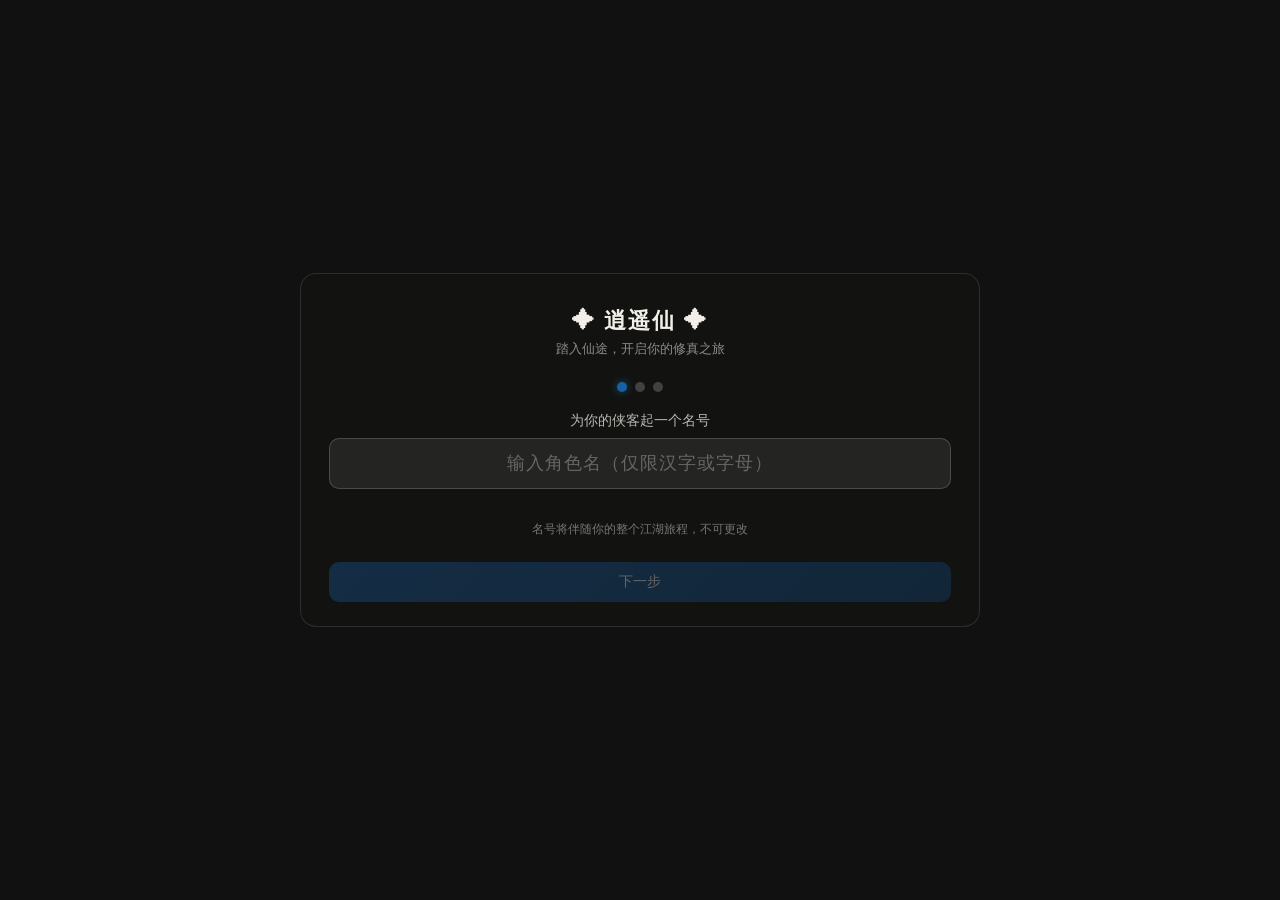
==== commit 2e3947e4: "chore: 部署自动化自含 GH_PAT 恢复 + 修复 equip 回归测试(吸血/反伤随机未命中) - deploy_api.py: 新增 resolve_token()，按序 环境变量→扫描 " ====
--- a/game_standalone.html
+++ b/game_standalone.html
@@ -2,7260 +2,15 @@
 <html lang="zh-CN">
 <head>
 <meta charset="UTF-8">
-<meta name="viewport" content="width=device-width, initial-scale=1.0">
-<title>逍遥仙 · 修仙武侠 Demo</title>
-<style>
-/* style.css — 全部样式，由 index.html 拆分而来 */
-  :root { --line:#B4B2A9; --ink:#2C2C2A; --mut:#5F5E5A; --blue:#185FA5; }
-  * { box-sizing: border-box; }
-  body {
-    margin: 0; padding: 24px;
-    font-family: -apple-system, "PingFang SC", "Microsoft YaHei", sans-serif;
-    background: #F1EFE8; color: var(--ink);
-  }
-  .wrap { max-width: 680px; margin: 0 auto; }
-  h1 { font-size: 18px; font-weight: 500; margin: 0 0 4px; }
-  .sub { font-size: 13px; color: var(--mut); margin: 0 0 16px; }
-  .stage {
-    position: relative; width: 100%; aspect-ratio: 16/9;
-    background: #E9E4D8; border: 0.5px solid var(--line); border-radius: 12px;
-    overflow: hidden;
-  }
-  canvas { width: 100%; height: 100%; display: block; }
-  .bar { display: flex; gap: 8px; margin-top: 12px; }
-  button {
-    flex: 1; font-size: 13px; padding: 10px 0; cursor: pointer;
-    background: #fff; border: 0.5px solid var(--line); border-radius: 8px; color: var(--ink);
-  }
-  button:hover:not(:disabled) { border-color: var(--blue); }
-  button:disabled { opacity: 0.4; cursor: default; }
-  .hint { font-size: 12px; color: var(--mut); margin-top: 12px; line-height: 1.6; }
-  .hint b { color: var(--ink); font-weight: 500; }
-  /* 在线层 UI */
-  .topbar { display: flex; justify-content: space-between; align-items: center; gap: 8px; margin-bottom: 12px; font-size: 13px; }
-  .topbar .ob-actions { display: flex; gap: 8px; }
-  .topbar button { flex: 0 0 auto; padding: 6px 12px; font-size: 12px; }
-  .modal { position: fixed; inset: 0; background: rgba(44,44,42,0.5); display: flex; align-items: center; justify-content: center; z-index: 200; }
-  .modal[hidden] { display: none; }
-  .modal-box { background: #1a1a1e; border-radius: 14px; padding: 22px 28px; width: min(500px, 94vw); max-height: 88vh; overflow-y: auto; box-shadow: 0 16px 60px rgba(0,0,0,0.45); color: #F1EFE8; }
-  .modal-box h3 { margin: 0 0 10px; font-size: 17px; font-weight: 600; color: #F1EFE8; }
-  .modal-box label { display: block; font-size: 13px; margin: 10px 0; }
-  .modal-box input, .modal-box select { width: 100%; margin-top: 4px; padding: 8px; border: 0.5px solid var(--line); border-radius: 6px; font-size: 13px; background:#222;color:#eee; }
-  /* 全宽按钮只针对关闭/确认类按钮，不影响 .alloc-btn 小方钮 */
-  .modal-box .btn-full { width: 100%; margin-top: 14px; padding: 11px; background: var(--blue); color: #fff; border: none; border-radius: 8px; cursor: pointer; font-size: 14px; font-weight:600; }
-  .modal-box ol.board { padding-left: 20px; font-size: 13px; line-height: 1.9; max-height: 50vh; overflow: auto; }
-  .modal-box p { font-size: 13px; line-height: 1.7; color: rgba(241,239,232,0.8); }
-  .modal-box hr { border:none;border-top:1px solid rgba(255,255,255,0.08);margin:12px 0; }
-  .alloc-btn { width: 22px; height: 22px; margin: 0 1px; padding: 0; background: #2a6fd9; color: #fff; border: none; border-radius: 4px; cursor: pointer; font-size: 14px; font-weight: 700; line-height: 22px; display:inline-flex;align-items:center;justify-content:center;flex-shrink:0; }
-  .alloc-btn:hover:not(:disabled) { background: #3b82f6; }
-  .alloc-btn:disabled { background: rgba(255,255,255,0.06); color: rgba(255,255,255,0.2); cursor: default; }
-
-  /* 经验进度条 */
-  .xp-bar-wrap { margin: 10px 0 4px; }
-  .xp-bar-info { display:flex; justify-content:space-between; align-items:baseline; font-size:12px; margin-bottom:4px; }
-  .xp-bar-info .cur-realm { font-weight:700; color:#D4A843; font-size:13px; }
-  .xp-bar-info .xp-nums { color:rgba(241,239,232,0.55); font-size:11px; }
-  .xp-bar-track { width:100%; height:10px; background:rgba(255,255,255,0.08); border-radius:5px; overflow:hidden; }
-  .xp-bar-fill { height:100%; background:linear-gradient(90deg,#D4A843,#f0c060); border-radius:5px; transition:width 0.4s ease; }
-
-  /* ===== 角色创建界面 ===== */
-  #create-screen {
-    position: fixed; inset: 0; z-index: 100;
-    display: flex; align-items: center; justify-content: center;
-    background: #111; font-family: -apple-system, "PingFang SC", "Microsoft YaHei", sans-serif;
-  }
-  #create-screen[hidden] { display: none; }
-  #create-bg {
-    position: absolute; inset: 0;
-    background: url('assets/select/bg_login.jpg') center/cover no-repeat;
-    filter: brightness(0.55);
-  }
-  #create-panel {
-    position: relative; z-index: 1;
-    width: min(680px, 92vw); max-height: 90vh; overflow-y: auto;
-    background: rgba(20,20,18,0.72);
-    backdrop-filter: blur(12px);
-    border: 1px solid rgba(255,255,255,0.12);
-    border-radius: 16px; padding: 32px 28px 24px;
-    color: #F1EFE8;
-  }
-  #create-panel h2 {
-    margin: 0 0 4px; font-size: 22px; font-weight: 600;
-    text-align: center; letter-spacing: 2px;
-  }
-  #create-panel .create-sub {
-    text-align: center; font-size: 13px; color: rgba(241,239,232,0.55);
-    margin: 0 0 24px;
-  }
-  .create-step { display: none; }
-  .create-step.active { display: block; }
-
-  /* Step 1: 名字输入 */
-  .name-input-wrap { margin-top: 8px; }
-  .name-input-wrap input {
-    width: 100%; padding: 14px 16px; font-size: 18px;
-    background: rgba(255,255,255,0.08); border: 1px solid rgba(255,255,255,0.18);
-    border-radius: 10px; color: #fff; outline: none; text-align: center;
-    letter-spacing: 1px;
-  }
-  .name-input-wrap input:focus { border-color: rgba(135,180,235,0.7); }
-  .name-input-wrap input::placeholder { color: rgba(255,255,255,0.3); }
-  .name-err { font-size: 12px; color: #E87B7B; margin-top: 6px; text-align: center; min-height: 18px; }
-  .name-hint { font-size: 12px; color: rgba(241,239,232,0.45); margin-top: 8px; text-align: center; }
-
-  /* Step 2: 性别选择 */
-  .gender-row { display: flex; gap: 16px; justify-content: center; margin-top: 12px; }
-  .gender-card {
-    width: 160px; padding: 24px 12px; text-align: center;
-    background: rgba(255,255,255,0.06); border: 1px solid rgba(255,255,255,0.12);
-    border-radius: 12px; cursor: pointer; transition: all 0.2s;
-  }
-  .gender-card:hover { background: rgba(255,255,255,0.1); border-color: rgba(255,255,255,0.25); }
-  .gender-card.selected { background: rgba(24,143,165,0.2); border-color: #185FA5; box-shadow: 0 0 20px rgba(24,143,165,0.15); }
-  .gender-icon { font-size: 36px; margin-bottom: 8px; }
-  .gender-label { font-size: 16px; font-weight: 500; }
-
-  /* Step 3: 形象选择 */
-  .char-grid { display: flex; gap: 14px; justify-content: center; margin-top: 10px; flex-wrap: wrap; }
-  .char-card {
-    width: 175px; text-align: center;
-    background: rgba(255,255,255,0.05); border: 1.5px solid rgba(255,255,255,0.1);
-    border-radius: 12px; cursor: pointer; transition: all 0.2s; overflow: hidden;
-  }
-  .char-card:hover { transform: translateY(-3px); border-color: rgba(255,255,255,0.3); }
-  .char-card.selected { border-color: #D4A843; box-shadow: 0 0 22px rgba(212,168,67,0.2); transform: translateY(-3px); }
-  .char-card img { width: 100%; height: 260px; object-fit: cover; object-position: top center; display: block; }
-  .char-name { font-size: 13px; padding: 8px 4px 10px; font-weight: 500; color: rgba(241,239,232,0.85); }
-
-  /* 公共按钮 */
-  .create-btn-row { display: flex; gap: 12px; justify-content: center; margin-top: 24px; }
-  .create-btn-row button {
-    padding: 11px 32px; font-size: 14px; border-radius: 10px; cursor: pointer;
-    border: none; font-weight: 500; transition: all 0.15s;
-  }
-  .btn-primary { background: linear-gradient(135deg,#185FA5,#124a82); color: #fff; }
-  .btn-primary:hover:not(:disabled) { background: linear-gradient(135deg,#1d6fc0,#155a96); }
-  .btn-secondary { background: rgba(255,255,255,0.1); color: rgba(241,239,232,0.8); border: 1px solid rgba(255,255,255,0.15); }
-  .btn-secondary:hover { background: rgba(255,255,255,0.16); }
-  button:disabled { opacity: 0.35; cursor: default; }
-
-  /* 步骤指示器 */
-  .step-dots { display: flex; gap: 8px; justify-content: center; margin-bottom: 20px; }
-  .step-dot { width: 10px; height: 10px; border-radius: 50%; background: rgba(255,255,255,0.2); transition: all 0.25s; }
-  .step-dot.active { background: #185FA5; box-shadow: 0 0 8px rgba(24,143,165,0.5); }
-  .step-dot.done { background: #639922; }
-
-  /* ===== 游戏主页（人物展示 + 顶部菜单栏） ===== */
-  #hub-screen {
-    position: fixed; inset: 0; z-index: 90;
-    display: flex; flex-direction: column;
-    background: #0a0a0c; font-family: -apple-system, "PingFang SC", "Microsoft YaHei", sans-serif;
-    color: #F1EFE8; overflow: hidden;
-  }
-  #hub-screen[hidden] { display: none; }
-
-  /* 顶部信息+菜单栏 */
-  .hub-topbar {
-    display: flex; align-items: center; gap: 6px;
-    padding: 8px 14px 6px;
-    background: linear-gradient(180deg, rgba(20,18,16,0.95), rgba(20,18,16,0.85));
-    border-bottom: 0.5px solid rgba(212,168,67,0.2);
-    flex-shrink: 0;
-    min-height: 52px;
-  }
-  /* 头像区 */
-  .hub-avatar-wrap {
-    position: relative; width: 42px; height: 42px; flex-shrink: 0;
-  }
-  .hub-avatar-frame {
-    position: absolute; inset: -3px;
-    border-radius: 50%;
-    border: 2px solid transparent;
-    background: linear-gradient(135deg, #D4A843, #8B6914, #D4A843) border-box;
-    -webkit-mask: linear-gradient(#fff 0 0) padding-box, linear-gradient(#fff 0 0);
-    mask-composite: exclude;
-  }
-  .hub-avatar-img {
-    width: 100%; height: 100%; border-radius: 50%;
-    object-fit: cover;
-    border: 1.5px solid rgba(212,168,67,0.5);
-  }
-  /* 名字 */
-  .hub-name {
-    font-size: 15px; font-weight: 600; color: #F1EFE8;
-    min-width: 70px; max-width: 100px; overflow: hidden; text-overflow: ellipsis; white-space: nowrap;
-    letter-spacing: 1px;
-  }
-  /* 战力 */
-  .hub-power {
-    display: flex; align-items: baseline; gap: 2px;
-    font-size: 12px; color: rgba(241,239,232,0.6);
-    min-width: 72px;
-  }
-  .hub-power-num {
-    font-size: 16px; font-weight: 700; color: #E87B7B;
-    text-shadow: 0 0 8px rgba(232,123,123,0.3);
-  }
-  /* 境界 */
-  .hub-realm {
-    font-size: 12px; font-weight: 600; color: #9B6BCC;
-    white-space: nowrap; letter-spacing: 0.5px;
-    padding: 2px 6px;
-    background: rgba(155,107,204,0.1);
-    border-radius: 4px;
-    border: 0.5px solid rgba(155,107,204,0.25);
-  }
-  /* 菜单按钮容器 */
-  .hub-menu {
-    display: flex; gap: 4px;
-    flex-wrap: nowrap; overflow-x: auto;
-  }
-  .hub-menu::-webkit-scrollbar { display: none; }
-  .hub-btn {
-    display: flex; flex-direction: column; align-items: center; justify-content: center;
-    gap: 2px; padding: 5px 7px; min-width: 52px;
-    background: rgba(255,255,255,0.06); border: 0.5px solid rgba(255,255,255,0.1);
-    border-radius: 8px; cursor: pointer; transition: all 0.15s; color: rgba(241,239,232,0.8);
-    flex-shrink: 0;
-  }
-  .hub-btn:hover { background: rgba(24,143,165,0.15); border-color: rgba(24,143,165,0.4); color: #fff; transform: translateY(-1px); }
-  .hub-btn svg { width: 20px; height: 20px; flex-shrink: 0; }
-  .hub-btn span { font-size: 10.5px; white-space: nowrap; line-height: 1.1; }
-
-  /* 中央人物动图区域 */
-  .hub-char-area {
-    flex: 1; display: flex; align-items: center; justify-content: center;
-    position: relative; overflow: hidden;
-    background: radial-gradient(ellipse at 50% 60%, rgba(30,25,40,0.9) 0%, rgba(10,10,12,1) 70%);
-  }
-  .hub-char-video {
-    max-height: 85%; max-width: 75%;
-    object-fit: contain;
-    filter: drop-shadow(0 0 30px rgba(212,168,67,0.08));
-  }
-  /* 视频不存在时用静态图 */
-  .hub-char-static {
-    max-height: 80%; max-width: 65%;
-    object-fit: contain;
-    filter: drop-shadow(0 0 30px rgba(212,168,67,0.08));
-  }
-  /* 底部提示 */
-  .hub-footer {
-    text-align: center; font-size: 11px; color: rgba(241,239,232,0.3);
-    padding: 6px; flex-shrink: 0;
-  }
-
-  /* 主页弹窗复用 modal 样式 */
-  .hub-modal-title { display: flex; align-items: center; gap: 8px; margin-bottom: 12px; }
-  .hub-modal-title svg { width: 22px; height: 22px; flex-shrink: 0; }
-
-  /* ===== 装备弹窗 ===== */
-  .equip-sec-title { font-size: 13px; color: #D4A843; font-weight: 600; margin: 4px 0 8px; }
-  .equip-slots { display: grid; grid-template-columns: 1fr 1fr; gap: 10px; }
-  .equip-slot { background: rgba(255,255,255,0.05); border: 1px solid rgba(255,255,255,0.1); border-radius: 10px; padding: 10px; }
-  .equip-slot-head { display: flex; align-items: center; gap: 6px; font-size: 13px; color: rgba(241,239,232,0.7); font-weight: 600; margin-bottom: 6px; }
-  .equip-icon { font-size: 16px; }
-  .equip-name { font-size: 13px; font-weight: 600; margin-bottom: 2px; }
-  .equip-bonus { font-size: 11px; color: rgba(241,239,232,0.55); line-height: 1.5; margin-bottom: 6px; word-break: break-all; }
-  .equip-btn { width: auto; min-width: 48px; padding: 0 12px; height: 26px; font-size: 12px; font-weight: 600; background: #2a6fd9; color: #fff; border: none; border-radius: 6px; cursor: pointer; flex-shrink: 0; }
-  .equip-btn:hover { background: #3b82f6; }
-  .equip-btn.danger { background: rgba(232,123,123,0.2); color: #E87B7B; }
-  .equip-btn.danger:hover { background: rgba(232,123,123,0.32); }
-  .bag-list { display: flex; flex-direction: column; gap: 8px; }
-  .bag-item { display: flex; align-items: center; justify-content: space-between; gap: 8px; background: rgba(255,255,255,0.04); border: 1px solid rgba(255,255,255,0.08); border-radius: 8px; padding: 8px 10px; }
-  .bag-info { display: flex; align-items: center; gap: 6px; flex-wrap: wrap; min-width: 0; }
-  .bag-name { font-size: 13px; font-weight: 600; }
-  .forge-grid { display: grid; grid-template-columns: 1fr 1fr; gap: 8px; }
-  .forge-btn { display: flex; flex-direction: column; align-items: center; gap: 2px; padding: 10px 4px; font-size: 13px; font-weight: 600; background: rgba(212,168,67,0.1); border: 1px solid rgba(212,168,67,0.3); border-radius: 8px; color: #F1EFE8; cursor: pointer; }
-  .forge-btn:hover { background: rgba(212,168,67,0.2); }
-  .forge-cost { font-size: 11px; font-weight: 400; color: rgba(241,239,232,0.5); }
-
-</style>
+<meta http-equiv="refresh" content="0;url=index.html">
+<title>已废弃 · 逍遥仙</title>
 </head>
-<body>
-<div class="wrap">
-  <div id="online-root"></div>
-  <h1>逍遥仙 · 修仙武侠 Demo</h1>
-  <p class="sub">节点地图探索 + 一场回合制战斗（纯 HTML5 Canvas，零依赖）</p>
-
-  <div class="stage">
-    <canvas id="game" width="640" height="360"></canvas>
-  </div>
-
-  <div class="bar" id="cmd">
-    <button data-act="attack">攻击</button>
-    <button data-act="skill">武功</button>
-    <button data-act="defend">防御</button>
-    <button data-act="item">道具</button>
-  </div>
-
-  <p class="hint">
-    <b>操作：</b>地图上点击发亮（蓝色）的地点进入战斗；战斗中轮到「你的回合」时点下方指令。
-    <b>美术替换：</b>把即梦生成的立绘放进 <code>assets/</code> 目录，
-    命名为 <code>hero.png</code>（我方）、<code>enemy.png</code>（敌方）、<code>bg_battle.png</code>（战斗背景）即可自动生效，未放入时显示占位图。
-  </p>
+<body style="margin:0;height:100vh;display:flex;align-items:center;justify-content:center;background:#15110d;color:#efe9df;font-family:system-ui,'Microsoft YaHei',sans-serif">
+<div style="text-align:center;max-width:520px;padding:24px">
+  <h2 style="color:#D4A843">此文件已废弃</h2>
+  <p>这是《逍遥仙》的<strong>旧单文件快照</strong>，内部数值（商店价、功法、境界等）与当前 <code>js/</code> 模块严重不一致，<strong>不再作为线上依据</strong>。</p>
+  <p>当前线上版本请访问：<a href="index.html" style="color:#4aa3ff">index.html</a></p>
+  <p style="font-size:12px;color:rgba(239,233,223,.5)">（本页仅作追溯用途，几秒后自动跳转）</p>
 </div>
-
-<!-- ===== 角色创建界面 ===== -->
-<div id="create-screen">
-  <div id="create-bg"></div>
-  <div id="create-panel">
-    <h2>✦ 逍遥仙 ✦</h2>
-    <p class="create-sub">踏入仙途，开启你的修真之旅</p>
-
-    <div class="step-dots">
-      <div class="step-dot active" data-s="0"></div>
-      <div class="step-dot" data-s="1"></div>
-      <div class="step-dot" data-s="2"></div>
-    </div>
-
-    <!-- Step 1: 名字 -->
-    <div class="create-step active" id="step-name">
-      <p style="text-align:center;font-size:14px;color:rgba(241,239,232,0.75);margin-bottom:4px;">为你的侠客起一个名号</p>
-      <div class="name-input-wrap">
-        <input type="text" id="char-name" placeholder="输入角色名（仅限汉字或字母）" maxlength="12" autocomplete="off">
-        <div class="name-err" id="name-err"></div>
-      </div>
-      <p class="name-hint">名号将伴随你的整个江湖旅程，不可更改</p>
-      <div class="create-btn-row"><button class="btn-primary" id="name-next" disabled>下一步</button></div>
-    </div>
-
-    <!-- Step 2: 性别 -->
-    <div class="create-step" id="step-gender">
-      <p style="text-align:center;font-size:14px;color:rgba(241,239,232,0.75);margin-bottom:4px;">选择性别</p>
-      <div class="gender-row">
-        <div class="gender-card" data-g="male">
-          <div class="gender-icon">♂</div>
-          <div class="gender-label">男</div>
-        </div>
-        <div class="gender-card" data-g="female">
-          <div class="gender-icon">♀</div>
-          <div class="gender-label">女</div>
-        </div>
-      </div>
-      <div class="create-btn-row">
-        <button class="btn-secondary" id="gender-back">上一步</button>
-        <button class="btn-primary" id="gender-next" disabled>下一步</button>
-      </div>
-    </div>
-
-    <!-- Step 3: 形象 -->
-    <div class="create-step" id="step-avatar">
-      <p style="text-align:center;font-size:14px;color:rgba(241,239,232,0.75);margin-bottom:4px;" id="avatar-hint">选择你的形象</p>
-      <div class="char-grid" id="char-grid"></div>
-      <div class="create-btn-row">
-        <button class="btn-secondary" id="avatar-back">上一步</button>
-        <button class="btn-primary" id="avatar-confirm" disabled>开始闯荡</button>
-      </div>
-    </div>
-  </div>
-</div>
-
-<!-- ===== 游戏主页（人物展示 + 菜单栏） ===== -->
-<div id="hub-screen" hidden>
-  <!-- 顶部菜单栏 -->
-  <div class="hub-topbar">
-    <!-- 头像 -->
-    <div class="hub-avatar-wrap">
-      <div class="hub-avatar-frame"></div>
-      <img class="hub-avatar-img" id="hub-avatar" src="" alt="">
-    </div>
-    <!-- 名字 -->
-    <div class="hub-name" id="hub-name">逍遥仙</div>
-    <!-- 战力 -->
-    <div class="hub-power">
-      战力<span class="hub-power-num" id="hub-power-num">1,234</span>
-    </div>
-    <!-- 境界 -->
-    <div class="hub-realm" id="hub-realm"></div>
-    <!-- 经验进度条 -->
-    <div class="xp-bar-wrap" id="hub-xp-bar" style="max-width:140px;flex-shrink:0">
-      <div class="xp-bar-track" style="height:6px;border-radius:3px"><div class="xp-bar-fill" id="hub-xp-fill" style="width:0%;height:100%;border-radius:3px"></div></div>
-      <div class="xp-bar-info" style="margin-top:1px">
-        <span class="cur-realm" id="hub-xp-realm" style="font-size:10px;color:#9B6BCC"></span>
-        <span class="xp-nums" id="hub-xp-nums" style="font-size:9px"></span>
-      </div>
-    </div>
-    <!-- 功能按钮 -->
-    <div class="hub-menu" id="hub-menu"></div>
-  </div>
-
-  <!-- 中央人物动图区 -->
-  <div class="hub-char-area" id="hub-char-area">
-    <!-- 有视频时用 video，没有时用 img 静态立绘 -->
-    <video class="hub-char-video" id="hub-char-video" autoplay loop muted playsinline hidden></video>
-    <img class="hub-char-static" id="hub-char-static" src="" alt="">
-  </div>
-
-  <!-- 底部 -->
-  <div class="hub-footer">点击上方按钮开始你的修仙之旅</div>
-</div>
-
-<!-- 全局弹窗（离线/在线通用） -->
-<div class="modal" id="modal" hidden>
-  <div class="modal-box" id="modal-box"></div>
-</div>
-
-<!-- tcb.js 离线模式不需要，已省略 -->
-<script>
-// CloudBase 环境 ID：把你在腾讯云开发控制台拿到的环境 ID 填到引号里。
-// 留空（""）则游戏以单机模式运行，不联网、不出现登录/排行榜界面。
-window.CLOUDBASE_ENV = "";
-
-</script>
-<script>
-/* 修炼境界体系 — 数据 + 纯计算（无 DOM 依赖）
- * 用法：
- *   const r = CULTIVATION.realmFromXp(player.xp);
- *   r.label        -> "炼气境 第三重天"
- *   r.progress     -> 0~1，当前小阶的进度
- *   r.realmName / r.stageName
- *   r.nextLabel    -> 下一小阶名称（已到顶则为 null）
- *   CULTIVATION.recalc(player) -> 按 xp 刷新 maxHp/atk/def/maxMp 派生属性
- * 经验曲线：每升一小阶所需修为随境界递增（见 STAGE_XP_*），后期突破越来越难。
- */
-const CULTIVATION = (function () {
-  const CN = ['一', '二', '三', '四', '五', '六', '七', '八', '九'];
-  const list = (name, ...stages) => ({ name, stages });
-  const nine = name => list(name, ...CN.map(n => `第${n}重天`));   // 1~9 重天
-  const nineJie = name => list(name, ...CN.map(n => `第${n}阶`));  // 1~9 阶
-  const four = name => list(name, '前期', '中期', '后期', '圆满'); // 前期/中期/后期/圆满
-
-  // 用户给定的完整境界阶梯（顺序即由低到高）
-  const REALMS = [
-    nine('炼气境'), nine('筑基境'), nine('真武境'), nine('化海境'),
-    nine('金丹境'), nine('元婴境'), nine('出窍境'), nine('破虚境'),
-    four('渡劫境'), four('超脱境'),
-    four('人仙'), four('地仙'), four('天仙'), four('真仙'), four('金仙'), four('玄仙'), four('仙君'), four('仙帝'),
-    list('圣境', '圣君', '圣主', '圣尊'),
-    nine('虚神境'), nine('真神境'),
-    list('神王境', '不朽神王', '永恒神王', '道祖神王'),
-    nineJie('混沌境'),
-    // 主宰：用户原话“初阶至高阶”，按常见四阶（初阶/中阶/高阶/巅峰）处理，如需调整告知我
-    list('主宰', '初阶', '中阶', '高阶', '巅峰'),
-    nine('宇宙神'),
-    four('宇宙国主'),
-  ];
-
-  // 扁平化小阶列表（真正用于进度计算）
-  const FLAT = [];
-  REALMS.forEach((realm, ri) => {
-    realm.stages.forEach(stage => {
-      FLAT.push({ realmIndex: ri, realmName: realm.name, stageName: stage, label: realm.name + ' ' + stage });
-    });
-  });
-
-  // 每升一小阶所需修为：随境界序号 i（0 起）递增，让后期突破越来越难。
-  //   req(i) = BASE + STEP·i + QUAD·i²    （线性增长 + 二次加速）
-  // 调参：BASE 抬高整体门槛；STEP 控制线性斜率；QUAD 控制后期陡峭程度。
-  // 设计目标（挂机节奏）：在线 2/s、离线 1/s 封顶 12h/天。
-  //   满级总修为≈3724万 → 肝帝(在线8h/天)≈1.01年、重度(在线2h)≈1.77年、休闲(在线1h)≈2.02年、纯离线≈2.36年。
-  //   即"至少玩一年才到顶"，且越往后单阶越久（第1阶≈2分钟，末阶≈5600分钟在线）。
-  const STAGE_XP_BASE = 200;  // 第 1 小阶所需修为（≈2分钟在线，前期即有"修炼感"）
-  const STAGE_XP_STEP = 20;   // 每升一阶线性 +20
-  const STAGE_XP_QUAD = 24;   // 二次项，越往后越陡（主导后期拉长）
-  function stageXpReq(i) {
-    return Math.round(STAGE_XP_BASE + STAGE_XP_STEP * i + STAGE_XP_QUAD * i * i);
-  }
-  // 预计算累计阈值：CUM[i] = 进入第 i 小阶需要累计的总修为
-  const CUM = [0];
-  for (let i = 1; i <= FLAT.length; i++) CUM[i] = CUM[i - 1] + stageXpReq(i - 1);
-
-  function realmFromXp(xp) {
-    const total = FLAT.length;
-    xp = xp || 0;
-    // 二分查找最大 idx 使 CUM[idx] <= xp
-    let lo = 0, hi = total - 1;
-    while (lo < hi) {
-      const mid = (lo + hi + 1) >> 1;
-      if (CUM[mid] <= xp) lo = mid; else hi = mid - 1;
-    }
-    const idx = lo;
-    const req = stageXpReq(idx);
-    const into = xp - CUM[idx];           // 当前小阶已攒修为
-    const within = Math.min(1, req > 0 ? into / req : 1);
-    const stage = FLAT[idx];
-    const next = idx + 1 < total ? FLAT[idx + 1] : null;
-    return {
-      globalIndex: idx,
-      realmIndex: stage.realmIndex,
-      realmName: stage.realmName,
-      stageName: stage.stageName,
-      label: stage.label,
-      progress: within,
-      xpIntoStage: into,
-      xpForStage: req,
-      totalXp: xp,
-      nextLabel: next ? next.label : null,
-      isMax: idx === total - 1,
-    };
-  }
-
-  // 依据 xp 刷新派生属性（基础值 + 每小阶加成），让境界越高越强
-  const BASE = { maxHp: 150, atk: 30, def: 12, maxMp: 60 };
-  function recalc(p) {
-    const idx = realmFromXp(p.xp).globalIndex;
-    p.maxHp = BASE.maxHp + idx * 4;
-    p.atk   = BASE.atk   + idx * 1;
-    p.def   = BASE.def   + idx * 0.5;
-    p.maxMp = BASE.maxMp + idx * 1;
-    return p;
-  }
-
-  return {
-    REALMS, FLAT,
-    STAGE_XP_BASE, STAGE_XP_STEP, STAGE_XP_QUAD,
-    stageXpReq, cumXp: i => CUM[i],
-    TOTAL_STAGES: FLAT.length,
-    MAX_LABEL: FLAT[FLAT.length - 1].label,
-    BASE, realmFromXp, recalc,
-  };
-})();
-
-</script>
-<script>
-/* core.js — Canvas/画布常量 + 素材加载 + 全局弹窗 + 存档
- * 由 index.html 拆分而来。加载顺序见 index.html 底部 <script> 列表，勿随意调整。
- * 注意：顶层 const/let 跨文件可直接引用，但不会挂到 window（详见 PROJECT.md 坑点 8.1）。
- */
-const canvas = document.getElementById('game');
-const ctx = canvas.getContext('2d');
-const W = 640, H = 360;
-const cmdBar = document.getElementById('cmd');
-const buttons = [...cmdBar.querySelectorAll('button')];
-
-// ---- 美术素材接口：优先用 assets 里的图，缺失则画占位图 ----
-function loadImg(src) {
-  const i = new Image();
-  i.src = src;
-  i.failed = false;
-  i.onerror = () => { i.failed = true; };
-  return i;
-}
-const art = {
-  hero:  loadImg('assets/hero.png'),
-  enemy: loadImg('assets/enemy.png'),
-  bg:    loadImg('assets/bg_battle.png'),
-};
-function ready(img) { return img.complete && !img.failed && img.naturalWidth > 0; }
-
-// ---- 全局弹窗（离线/在线通用，避免依赖 online.js）----
-function esc(s) { return String(s == null ? '' : s).replace(/[&<>"]/g, c => ({ '&': '&amp;', '<': '&lt;', '>': '&gt;', '"': '&quot;' }[c])); }
-const _modal = document.getElementById('modal');
-const _modalBox = document.getElementById('modal-box');
-function openModal(html) { _modalBox.innerHTML = html; _modal.hidden = false; }
-function closeModal() { _modal.hidden = true; _modalBox.innerHTML = ''; }
-_modal.addEventListener('click', e => { if (e.target === _modal) closeModal(); });
-
-// 全局错误兜底：任何运行时错误显示在页面顶部红条，便于排查（正常时不出现）
-window.addEventListener('error', e => {
-  let bar = document.getElementById('err-bar');
-  if (!bar) {
-    bar = document.createElement('div');
-    bar.id = 'err-bar';
-    bar.style.cssText = 'position:fixed;top:0;left:0;right:0;z-index:9999;background:#c0392b;color:#fff;font:12px/1.5 monospace;padding:8px 12px;white-space:pre-wrap;';
-    (document.body || document.documentElement).appendChild(bar);
-  }
-  bar.textContent = '运行错误: ' + (e.message || e.error) + (e.filename ? (' @ ' + e.filename + ':' + e.lineno) : '');
-});
-
-// 统一存档（含 6 属性与已分配点数）
-function saveGame() {
-  try {
-    localStorage.setItem('wuxia_save', JSON.stringify({
-      name: player.name, sect: player.sect, avatarId: player.avatarId,
-      avatarImg: art.hero.src, xp: player.xp, score: player.score,
-      con: player.con, str: player.str, sou: player.sou, spd: player.spd,
-      com: player.com, des: player.des, spent: player.spent,
-      learned: player.learned, equippedSkills: player.equippedSkills,
-      lastSeen: player.lastSeen,
-      equipment: player.equipment, bag: player.bag, gold: player.gold,
-      storyCleared: player.storyCleared, storyRewardClaimed: player.storyRewardClaimed,
-    }));
-  } catch (e) {}
-}
-
-</script>
-<script>
-/* player.js — 属性常量 + 功法表 + 挂机常量 + player 对象 + 派生属性计算
- * 由 index.html 拆分而来。加载顺序见 index.html 底部 <script> 列表，勿随意调整。
- * 注意：顶层 const/let 跨文件可直接引用，但不会挂到 window（详见 PROJECT.md 坑点 8.1）。
- */
-// ---- 玩家（跨战斗保留，胜利后回血）----
-// 6 项可自由加点属性（初值 10），由 recalcStats 推导全部战斗数值
-const ATTR_KEYS = ['con', 'str', 'sou', 'spd', 'com', 'des'];
-const ATTR_NAMES = { con: '体质', str: '力量', sou: '灵魂', spd: '速度', com: '悟性', des: '天命' };
-const POINTS_PER_STAGE = 10;  // 每突破一小阶获得的可分配点数
-const BASE_FREE_POINTS = 10;  // 开局即可分配的基础点数（出生即有，不用等突破）
-
-// ===== 功法系统（装备至多 6 种，战斗中每回合点选施展）=====
-// 全部功法数据在 js/skills-data.js 的 SKILLS_DB / SKILLS_DB_MAP（由 gen_skills.py 生成，130 种）。
-// 普攻恒为物理（0 灵力）；功法分物理/精神/无三类，灵力消耗各由功法定（越阶越高）。
-// 新角色初始赠送一套涵盖「攻/精/回灵/防御增益/回血/减益」的入门功法，保证开局即可体验多样机制。
-const DEFAULT_LEARNED = ['at001', 'at022', 're015', 'bu008', 're004', 'de009', 'at002', 'bu016'];
-const DEFAULT_EQUIPPED = ['at001', 'at022', 're015', 'bu008', 're004', 'de009']; // 至多 6
-const MAX_EQUIPPED = 6;
-
-// ===== 挂机修炼 =====
-// 在线：停留在游戏画面（主页/地图/战斗）即按速率累加修为；离线：按离开时长结算（封顶 12 小时）
-const ONLINE_XP_PER_SEC = 2;     // 在线每秒修为
-const OFFLINE_XP_PER_SEC = 1;    // 离线每秒修为（约为在线一半）
-const OFFLINE_CAP_SEC = 12 * 3600;
-const HUB_TICK_MS = 1000;
-
-// 加修为（fullHeal=true 时回满，用于离线结算/突破）
-function gainXp(amount, fullHeal) {
-  player.xp += amount;
-  recalcStats(player);
-  if (fullHeal) { player.hp = player.maxHp; player.mp = player.maxMp; }
-  else { player.hp = Math.min(player.hp, player.maxHp); player.mp = Math.min(player.mp, player.maxMp); }
-}
-
-// 离线挂机结算：返回获得的修为（0 表示无）
-function applyOfflineXp() {
-  if (!player.lastSeen) return 0;
-  const elapsed = Math.min(OFFLINE_CAP_SEC, Math.max(0, (Date.now() - player.lastSeen) / 1000));
-  const gain = Math.floor(elapsed * OFFLINE_XP_PER_SEC * (1 + player.xpBonus));
-  if (gain > 0) gainXp(gain, true);
-  return gain;
-}
-
-// ===== 装备系统 =====
-// 4 个装备部位：武器/护甲/法宝/战靴，每个部位主加不同派生属性
-const EQUIP_SLOTS = {
-  weapon:    { name: '武器', icon: '⚔', attrs: ['atk', 'spiAtk'] },
-  armor:     { name: '护甲', icon: '🛡', attrs: ['def', 'spiDef', 'maxHp'] },
-  accessory: { name: '法宝', icon: '☯', attrs: ['maxMp', 'spiAtk', 'eva'] },
-  boots:     { name: '战靴', icon: '👢', attrs: ['init', 'eva'] },
-};
-const EQUIP_SLOT_KEYS = Object.keys(EQUIP_SLOTS);
-
-// 品质（凡→灵→宝→仙→神）：mult 为属性放大系数，ea 为极品追加「连动」的概率
-const RARITY = [
-  { key: 'fan',  name: '凡品', color: '#9aa0a6', mult: 1.0, ea: 0.00 },
-  { key: 'ling', name: '灵品', color: '#639922', mult: 1.5, ea: 0.05 },
-  { key: 'bao',  name: '宝品', color: '#378ADD', mult: 2.2, ea: 0.12 },
-  { key: 'xian', name: '仙品', color: '#9B6BCC', mult: 3.2, ea: 0.22 },
-  { key: 'shen', name: '神品', color: '#D4A843', mult: 4.6, ea: 0.40 },
-];
-
-// 各属性在「凡品 / 0 阶」时的单件基准值，后续按品质与境界缩放
-const EQUIP_BASE = { atk: 6, def: 5, maxHp: 45, maxMp: 35, spiAtk: 6, spiDef: 4, init: 5, eva: 0.02 };
-
-// 部位命名素材（品质·词缀）
-const _EQUIP_NAMES = {
-  weapon:    ['寒铁剑', '青锋刃', '玄铁枪', '赤霄剑'],
-  armor:     ['玄龟甲', '锁子铠', '霓裳衣', '玄武袍'],
-  accessory: ['聚灵珠', '乾坤戒', '引魂幡', '太极符'],
-  boots:     ['追风靴', '凌波履', '踏云靴', '神行靴'],
-};
-
-let _equipUid = 1;
-function nextEquipUid() { return 'E' + Date.now().toString(36) + (_equipUid++); }
-
-// 生成一件装备（slot：部位；rarityIdx：品质序号）
-function genEquip(slot, rarityIdx) {
-  const r = RARITY[rarityIdx];
-  const def = EQUIP_SLOTS[slot];
-  const tier = (typeof CULTIVATION !== 'undefined') ? CULTIVATION.realmFromXp(player.xp).globalIndex : 0;
-  const scale = 1 + tier * 0.18; // 境界越高，装备数值越强
-  const item = { uid: nextEquipUid(), slot, slotName: def.name, rarity: r.key, rarityName: r.name, rarityColor: r.color, bonus: {}, extraActions: 0, name: '' };
-  def.attrs.forEach(a => {
-    let v = Math.round(EQUIP_BASE[a] * r.mult * scale);
-    if (a === 'eva') v = Math.round(EQUIP_BASE[a] * r.mult * 100) / 100; // eva 以比率增量存储（如 0.03）
-    item.bonus[a] = v;
-  });
-  if (Math.random() < r.ea) item.extraActions = 1; // 极品：战斗额外连动一次
-  const pool = _EQUIP_NAMES[slot];
-  item.name = r.name + '·' + pool[Math.floor(Math.random() * pool.length)];
-  return item;
-}
-
-// 锻造时的品质随机（境界越高越容易出高品）
-function rollRarity() {
-  const tier = (typeof CULTIVATION !== 'undefined') ? CULTIVATION.realmFromXp(player.xp).globalIndex : 0;
-  const w = [
-    Math.max(1, 60 - tier * 2),      // 凡
-    30 + Math.min(tier, 20),         // 灵
-    Math.min(15 + tier, 40),         // 宝
-    Math.max(0, tier - 5) * 2,       // 仙
-    Math.max(0, tier - 15),          // 神
-  ];
-  const sum = w.reduce((a, b) => a + b, 0);
-  let r = Math.random() * sum;
-  for (let i = 0; i < w.length; i++) { if ((r -= w[i]) <= 0) return i; }
-  return 0;
-}
-
-// 装备加成文字（用于弹窗展示）
-function equipBonusText(item) {
-  const names = { atk: '攻', def: '防', maxHp: '气血', maxMp: '灵力', spiAtk: '精攻', spiDef: '精防', init: '先攻', eva: '闪避' };
-  const parts = [];
-  const bonus = item.bonus || {};
-  for (const k in bonus) {
-    if (!bonus[k]) continue;
-    parts.push((names[k] || k) + (k === 'eva' ? '+' + Math.round(bonus[k] * 100) + '%' : '+' + bonus[k]));
-  }
-  if (item.extraActions) parts.push('连动+' + item.extraActions);
-  return parts.join(' ');
-}
-
-// 新角色初始赠送一套凡品装备（自动穿戴，让装备系统开局即生效）
-function applyStarterEquip() {
-  const eq = {};
-  EQUIP_SLOT_KEYS.forEach(s => { eq[s] = genEquip(s, 0); });
-  player.equipment = eq;
-  player.bag = [];
-  player.gold = 50;
-}
-
-const player = {
-  name: '少年侠客', isEnemy: false,
-  con: 10, str: 10, sou: 10, spd: 10, com: 10, des: 10, // 6 基础属性
-  spent: 0,                                                  // 已分配点数
-  extraActions: 0,                                           // 极品装备附加的本回合连动次数（recalcStats 重算）
-  xpBonus: 0,                                                // 挂机经验加成（比例）
-  learned: DEFAULT_LEARNED.slice(),                         // 已习得功法（SKILLS_DB id 数组）
-  equippedSkills: DEFAULT_EQUIPPED.slice(),                 // 已装备功法（≤6，战斗中每回合点选）
-  storyCleared: {},                                         // 剧情副本进度：ch -> 已通关关卡数(0~10)
-  storyRewardClaimed: {},                                   // 已领取章节通关奖励的章节号集合
-  lastSeen: Date.now(),                                      // 离线时间戳（挂机结算）
-  maxHp: 0, hp: 0, maxMp: 0, mp: 0, atk: 0, def: 0, spd: 0,
-  spiAtk: 0, spiDef: 0, eva: 0, init: 0, luck: 0,
-  potions: 3, defending: false, sect: '', score: 0, xp: 0,
-  equipment: { weapon: null, armor: null, accessory: null, boots: null }, // 已穿戴装备（部位→item）
-  bag: [], gold: 50,                                         // 背包 + 灵石（锻造货币）
-};
-
-// 由 6 基础属性 + 境界 + 装备 推导出全部战斗数值
-function recalcStats(p) {
-  const idx = (typeof CULTIVATION !== 'undefined' ? CULTIVATION.realmFromXp(p.xp) : { globalIndex: 0 }).globalIndex;
-  let maxHp  = Math.round(100 + p.con * 20 + idx * 100);
-  let def    = Math.round(10 + p.con * 2 + idx * 2.5);
-  let atk    = Math.round(20 + p.str * 2 + idx * 8);
-  let maxMp  = Math.round(100 + p.com * 20 + idx * 100);    // 灵力上限
-  let spiAtk = Math.round(20 + p.sou * 2 + idx * 10);       // 精神攻击
-  let spiDef = Math.round(10 + p.sou * 1 + idx * 2);        // 精神防御
-  let spd    = p.spd;                                        // 速度（战斗速度=属性值）
-  let init   = Math.round(10 + p.spd * 2 + idx * 2);        // 先攻值
-  let eva    = 0.10 + idx * 0.001 + p.spd * 0.001 + p.des * 0.001; // 闪避率（基础）
-  let extraActions = 0;
-
-  // 装备加成：叠加到派生属性；extraActions 注入战斗连动 hook（battle.js beginRound 读取）
-  const eq = p.equipment || {};
-  for (const slot of EQUIP_SLOT_KEYS) {
-    const it = eq[slot];
-    if (!it || !it.bonus) continue;
-    if (it.bonus.atk)    atk    += it.bonus.atk;
-    if (it.bonus.def)    def    += it.bonus.def;
-    if (it.bonus.maxHp)  maxHp  += it.bonus.maxHp;
-    if (it.bonus.maxMp)  maxMp  += it.bonus.maxMp;
-    if (it.bonus.spiAtk) spiAtk += it.bonus.spiAtk;
-    if (it.bonus.spiDef) spiDef += it.bonus.spiDef;
-    if (it.bonus.init)   init   += it.bonus.init;
-    if (it.bonus.eva)    eva    += it.bonus.eva;
-    if (it.extraActions) extraActions += it.extraActions;
-  }
-
-  p.maxHp = maxHp;
-  p.def = def;
-  p.atk = atk;
-  p.maxMp = maxMp;
-  p.spiAtk = spiAtk;
-  p.spiDef = spiDef;
-  p.spd = spd;
-  p.init = Math.round(init);
-  p.eva = Math.min(0.95, eva);
-  p.extraActions = extraActions;
-  p.luck = p.des;                                        // 幸运值
-  p.xpBonus = (p.com + p.des) * 0.002;                     // 挂机经验加成 = 悟性×0.2% + 天命×0.2%（每点属性各 0.2%）
-  return p;
-}
-
-recalcStats(player); // 初始化派生属性（xp=0 → 炼气境 第一重天）
-player.hp = player.maxHp; player.mp = player.maxMp;
-
-</script>
-<script>
-// ===== 《逍遥仙》功法数据库（由 gen_skills.py 生成，共 130 种）=====
-// 名称改编自《一剑霸天》（永夜星河/番茄小说）武学词根 + 武侠通用词根，规避抄袭。
-// 加载顺序：须在 battle.js / hub.js 之前 <script src> 引入本文件（提供全局 SKILLS_DB）。
-// 字段说明：
-//   id        唯一标识（攻击类可写入 player.equippedSkills）
-//   school    类型：attack_phys/attack_spirit/defense/recover_hp/recover_mp/buff_atk/buff_spd/buff_def/debuff/special
-//   type      物理(phys)/精神(spirit)/无(none) —— 仅 attack 类有意义
-//   tier      1~7 阶（黄/玄/地/天/王/皇/帝），阶越高 cost 越高、效果越强
-//   cost      灵力消耗（= MP），越高阶越高
-//   mult      攻击类倍率（沿用 battle.damage 的 atk*mult - def*0.5 公式）
-//   effect    效果对象（shield/heal/buff/debuff/dmg/truedmg/stun/absorb/critup/lifesteal/pierce）
-//   acquire   获取渠道：dungeon/boss/shop/event/levelup/sect/signin/achievement/exchange/arena
-//   source    名称改编溯源（防抄袭证据）
-const SKILLS_DB = [
-  { id: "at001", name: "玄霜剑诀", school: "attack_phys", schoolCn: "攻击·物理", type: "phys", tier: 1, tierName: "黄阶", cost: 8, mult: 1.3, acquire: "shop", lockedUntil: null, desc: "【黄阶】造成约 1.3倍物理伤害。", source: "改编自《一剑霸天》北苍剑术（原分《虚影》主速/《雷火》主威/《山海》主防三卷）", effect: {"kind": "dmg", "type": "phys", "mult": 1.3} },
-  { id: "at002", name: "混元神识", school: "attack_spirit", schoolCn: "攻击·精神", type: "spirit", tier: 2, tierName: "玄阶", cost: 18, mult: 1.61, acquire: "shop", lockedUntil: null, desc: "【玄阶】造成约 1.61倍精神伤害。", source: "改编自《一剑霸天》混元剑诀", effect: {"kind": "dmg", "type": "spirit", "mult": 1.61} },
-  { id: "de003", name: "寂灭护体神功", school: "defense", schoolCn: "防御·护体", type: "none", tier: 3, tierName: "地阶", cost: 26, mult: null, acquire: "dungeon", lockedUntil: "dungeon", desc: "【地阶】运功护体，2 回合内受到伤害降低 30%。", source: "改编自《一剑霸天》禁术·神灭", effect: {"kind": "shield", "pct": 0.3, "dur": 2} },
-  { id: "re004", name: "星陨回春诀", school: "recover_hp", schoolCn: "恢复·气血", type: "none", tier: 4, tierName: "天阶", cost: 32, mult: null, acquire: "boss", lockedUntil: null, desc: "【天阶】回复自身 30% 气血（约 +80）。", source: "改编自《一剑霸天》秘技·星月流光", effect: {"kind": "heal_hp", "pct": 0.3, "flat": 80} },
-  { id: "re005", name: "焚天聚灵诀", school: "recover_mp", schoolCn: "恢复·灵力", type: "none", tier: 5, tierName: "王阶", cost: 47, mult: null, acquire: "boss", lockedUntil: null, desc: "【王阶】回复自身 32% 灵力（约 +50）。", source: "改编自《一剑霸天》灭世神光 / 原始之焰", effect: {"kind": "heal_mp", "pct": 0.32, "flat": 50} },
-  { id: "bu006", name: "孤鸿破军式", school: "buff_atk", schoolCn: "增益·攻击", type: "none", tier: 6, tierName: "皇阶", cost: 71, mult: null, acquire: "boss", lockedUntil: null, desc: "【皇阶】3 回合内攻击提升 75%。", source: "改编自《一剑霸天》一剑飘飞", effect: {"kind": "buff", "stat": "atk", "amt": 0.75, "dur": 3} },
-  { id: "bu007", name: "九幽神行诀", school: "buff_spd", schoolCn: "增益·速度", type: "none", tier: 7, tierName: "帝阶", cost: 99, mult: null, acquire: "boss", lockedUntil: null, desc: "【帝阶】3 回合内速度提升 100%。", source: "改编自《一剑霸天》黄泉空间", effect: {"kind": "buff", "stat": "init", "amt": 1.0, "dur": 3} },
-  { id: "bu008", name: "太初玄黄诀", school: "buff_def", schoolCn: "增益·防御", type: "none", tier: 1, tierName: "黄阶", cost: 7, mult: null, acquire: "levelup", lockedUntil: null, desc: "【黄阶】2 回合内防御提升 15%。", source: "改编自《一剑霸天》原始之焰", effect: {"kind": "buff", "stat": "def", "amt": 0.15, "dur": 2} },
-  { id: "de009", name: "紫霄摄魂咒", school: "debuff", schoolCn: "减益·敌方", type: "none", tier: 2, tierName: "玄阶", cost: 16, mult: null, acquire: "dungeon", lockedUntil: "dungeon", desc: "【玄阶】2 回合内敌方攻击降低 18%。", source: "改编自《一剑霸天》雷霆（→紫霄神雷）", effect: {"kind": "debuff", "stat": "atk", "amt": 0.18, "dur": 2} },
-  { id: "sp010", name: "青莲禁典", school: "special", schoolCn: "特殊·复合", type: "none", tier: 3, tierName: "地阶", cost: 28, mult: null, acquire: "sect", lockedUntil: null, desc: "【地阶】使敌方陷入僵直 1 回合，无法行动。", source: "原创（武侠通用词根，无原著对应）", effect: {"kind": "stun", "dur": 1} },
-  { id: "at011", name: "两仪剑式", school: "attack_phys", schoolCn: "攻击·物理", type: "phys", tier: 4, tierName: "天阶", cost: 34, mult: 2.6, acquire: "arena", lockedUntil: null, desc: "【天阶】造成约 2.6倍物理伤害。", source: "原创（武侠通用词根，无原著对应）", effect: {"kind": "dmg", "type": "phys", "mult": 2.6} },
-  { id: "at012", name: "周天咒", school: "attack_spirit", schoolCn: "攻击·精神", type: "spirit", tier: 5, tierName: "王阶", cost: 52, mult: 3.04, acquire: "event", lockedUntil: null, desc: "【王阶】造成约 3.04倍精神伤害。", source: "原创（武侠通用词根，无原著对应）", effect: {"kind": "dmg", "type": "spirit", "mult": 3.04} },
-  { id: "de013", name: "离火玄甲诀", school: "defense", schoolCn: "防御·护体", type: "none", tier: 6, tierName: "皇阶", cost: 74, mult: null, acquire: "event", lockedUntil: null, desc: "【皇阶】运功护体，3 回合内受到伤害降低 60%。", source: "原创（武侠通用词根，无原著对应）", effect: {"kind": "shield", "pct": 0.6, "dur": 3} },
-  { id: "re014", name: "震雷疗伤术", school: "recover_hp", schoolCn: "恢复·气血", type: "none", tier: 7, tierName: "帝阶", cost: 98, mult: null, acquire: "event", lockedUntil: null, desc: "【帝阶】回复自身 65% 气血（约 +140）。", source: "原创（武侠通用词根，无原著对应）", effect: {"kind": "heal_hp", "pct": 0.65, "flat": 140} },
-  { id: "re015", name: "混沌回蓝术", school: "recover_mp", schoolCn: "恢复·灵力", type: "none", tier: 1, tierName: "黄阶", cost: 5, mult: null, acquire: "signin", lockedUntil: null, desc: "【黄阶】回复自身 8% 灵力（约 +10）。", source: "原创（武侠通用词根，无原著对应）", effect: {"kind": "heal_mp", "pct": 0.08, "flat": 10} },
-  { id: "bu016", name: "凌霄贪狼诀", school: "buff_atk", schoolCn: "增益·攻击", type: "none", tier: 2, tierName: "玄阶", cost: 15, mult: null, acquire: "sect", lockedUntil: null, desc: "【玄阶】2 回合内攻击提升 22%。", source: "原创（武侠通用词根，无原著对应）", effect: {"kind": "buff", "stat": "atk", "amt": 0.22, "dur": 2} },
-  { id: "bu017", name: "罡风疾影术", school: "buff_spd", schoolCn: "增益·速度", type: "none", tier: 3, tierName: "地阶", cost: 23, mult: null, acquire: "arena", lockedUntil: null, desc: "【地阶】2 回合内速度提升 30%。", source: "原创（武侠通用词根，无原著对应）", effect: {"kind": "buff", "stat": "init", "amt": 0.3, "dur": 2} },
-  { id: "bu018", name: "碧落磐石术", school: "buff_def", schoolCn: "增益·防御", type: "none", tier: 4, tierName: "天阶", cost: 33, mult: null, acquire: "exchange", lockedUntil: "exchange", desc: "【天阶】2 回合内防御提升 40%。", source: "原创（武侠通用词根，无原著对应）", effect: {"kind": "buff", "stat": "def", "amt": 0.4, "dur": 2} },
-  { id: "de019", name: "无相乱神术", school: "debuff", schoolCn: "减益·敌方", type: "none", tier: 5, tierName: "王阶", cost: 50, mult: null, acquire: "achievement", lockedUntil: null, desc: "【王阶】2 回合内敌方攻击降低 44%。", source: "原创（武侠通用词根，无原著对应）", effect: {"kind": "debuff", "stat": "atk", "amt": 0.44, "dur": 2} },
-  { id: "sp020", name: "地煞无相劫", school: "special", schoolCn: "特殊·复合", type: "phys", tier: 6, tierName: "皇阶", cost: 76, mult: 3.705, acquire: "achievement", lockedUntil: null, desc: "【皇阶】造成约 3.705倍物理伤害，无视敌方护甲。", source: "原创（武侠通用词根，无原著对应）", effect: {"kind": "dmg", "type": "phys", "mult": 3.705, "pierce": true} },
-  { id: "at021", name: "紫微拳罡", school: "attack_phys", schoolCn: "攻击·物理", type: "phys", tier: 7, tierName: "帝阶", cost: 100, mult: 4.6, acquire: "achievement", lockedUntil: null, desc: "【帝阶】造成约 4.6倍物理伤害。", source: "原创（武侠通用词根，无原著对应）", effect: {"kind": "dmg", "type": "phys", "mult": 4.6} },
-  { id: "at022", name: "青龙魂印", school: "attack_spirit", schoolCn: "攻击·精神", type: "spirit", tier: 1, tierName: "黄阶", cost: 10, mult: 1.23, acquire: "dungeon", lockedUntil: "dungeon", desc: "【黄阶】造成约 1.23倍精神伤害。", source: "原创（武侠通用词根，无原著对应）", effect: {"kind": "dmg", "type": "spirit", "mult": 1.23} },
-  { id: "de023", name: "惊雷不灭身", school: "defense", schoolCn: "防御·护体", type: "none", tier: 2, tierName: "玄阶", cost: 18, mult: null, acquire: "levelup", lockedUntil: null, desc: "【玄阶】运功护体，2 回合内受到伤害降低 22%。", source: "原创（武侠通用词根，无原著对应）", effect: {"kind": "shield", "pct": 0.22, "dur": 2} },
-  { id: "re024", name: "清风生肌法", school: "recover_hp", schoolCn: "恢复·气血", type: "none", tier: 3, tierName: "地阶", cost: 22, mult: null, acquire: "exchange", lockedUntil: "exchange", desc: "【地阶】回复自身 22% 气血（约 +60）。", source: "原创（武侠通用词根，无原著对应）", effect: {"kind": "heal_hp", "pct": 0.22, "flat": 60} },
-  { id: "re025", name: "断空养神篇", school: "recover_mp", schoolCn: "恢复·灵力", type: "none", tier: 4, tierName: "天阶", cost: 31, mult: null, acquire: "sect", lockedUntil: null, desc: "【天阶】回复自身 24% 灵力（约 +40）。", source: "原创（武侠通用词根，无原著对应）", effect: {"kind": "heal_mp", "pct": 0.24, "flat": 40} },
-  { id: "bu026", name: "吞日狂战罡", school: "buff_atk", schoolCn: "增益·攻击", type: "none", tier: 5, tierName: "王阶", cost: 49, mult: null, acquire: "arena", lockedUntil: null, desc: "【王阶】3 回合内攻击提升 55%。", source: "原创（武侠通用词根，无原著对应）", effect: {"kind": "buff", "stat": "atk", "amt": 0.55, "dur": 3} },
-  { id: "bu027", name: "裂空踏风篇", school: "buff_spd", schoolCn: "增益·速度", type: "none", tier: 6, tierName: "皇阶", cost: 71, mult: null, acquire: "exchange", lockedUntil: "exchange", desc: "【皇阶】3 回合内速度提升 75%。", source: "原创（武侠通用词根，无原著对应）", effect: {"kind": "buff", "stat": "init", "amt": 0.75, "dur": 3} },
-  { id: "bu028", name: "破晓镇岳篇", school: "buff_def", schoolCn: "增益·防御", type: "none", tier: 7, tierName: "帝阶", cost: 99, mult: null, acquire: "boss", lockedUntil: null, desc: "【帝阶】3 回合内防御提升 100%。", source: "原创（武侠通用词根，无原著对应）", effect: {"kind": "buff", "stat": "def", "amt": 1.0, "dur": 3} },
-  { id: "de029", name: "御剑蚀骨诀", school: "debuff", schoolCn: "减益·敌方", type: "none", tier: 1, tierName: "黄阶", cost: 8, mult: null, acquire: "shop", lockedUntil: null, desc: "【黄阶】2 回合内敌方攻击降低 12%。", source: "原创（武侠通用词根，无原著对应）", effect: {"kind": "debuff", "stat": "atk", "amt": 0.12, "dur": 2} },
-  { id: "sp030", name: "残血湮灭指", school: "special", schoolCn: "特殊·复合", type: "none", tier: 2, tierName: "玄阶", cost: 20, mult: null, acquire: "shop", lockedUntil: null, desc: "【玄阶】2 回合内暴击率提升 35%。", source: "改编自《一剑霸天》飞血剑术", effect: {"kind": "critup", "amt": 0.35, "dur": 2} },
-  { id: "at031", name: "裂岳刀决", school: "attack_phys", schoolCn: "攻击·物理", type: "phys", tier: 3, tierName: "地阶", cost: 24, mult: 2.1, acquire: "dungeon", lockedUntil: "dungeon", desc: "【地阶】造成约 2.1倍物理伤害。", source: "改编自《一剑霸天》破山剑术", effect: {"kind": "dmg", "type": "phys", "mult": 2.1} },
-  { id: "at032", name: "摄魂真言", school: "attack_spirit", schoolCn: "攻击·精神", type: "spirit", tier: 4, tierName: "天阶", cost: 36, mult: 2.47, acquire: "boss", lockedUntil: null, desc: "【天阶】造成约 2.47倍精神伤害。", source: "改编自《一剑霸天》天赋神通·威慑", effect: {"kind": "dmg", "type": "spirit", "mult": 2.47} },
-  { id: "de033", name: "不灭金钟罩", school: "defense", schoolCn: "防御·护体", type: "none", tier: 5, tierName: "王阶", cost: 52, mult: null, acquire: "boss", lockedUntil: null, desc: "【王阶】运功护体，3 回合内受到伤害降低 50%。", source: "改编自《一剑霸天》不灭秘术", effect: {"kind": "shield", "pct": 0.5, "dur": 3} },
-  { id: "re034", name: "星潢续命篇", school: "recover_hp", schoolCn: "恢复·气血", type: "none", tier: 6, tierName: "皇阶", cost: 70, mult: null, acquire: "boss", lockedUntil: null, desc: "【皇阶】回复自身 52% 气血（约 +120）。", source: "改编自《一剑霸天》星辰磨盘（星河→星潢）", effect: {"kind": "heal_hp", "pct": 0.52, "flat": 120} },
-  { id: "re035", name: "血影凝灵法", school: "recover_mp", schoolCn: "恢复·灵力", type: "none", tier: 7, tierName: "帝阶", cost: 97, mult: null, acquire: "event", lockedUntil: null, desc: "【帝阶】回复自身 52% 灵力（约 +70）。", source: "改编自《一剑霸天》血影魔神", effect: {"kind": "heal_mp", "pct": 0.52, "flat": 70} },
-  { id: "bu036", name: "剑意焚血术", school: "buff_atk", schoolCn: "增益·攻击", type: "none", tier: 1, tierName: "黄阶", cost: 7, mult: null, acquire: "levelup", lockedUntil: null, desc: "【黄阶】2 回合内攻击提升 15%。", source: "改编自《一剑霸天》剑意九重（→九霄）", effect: {"kind": "buff", "stat": "atk", "amt": 0.15, "dur": 2} },
-  { id: "bu037", name: "赤炎流光法", school: "buff_spd", schoolCn: "增益·速度", type: "none", tier: 2, tierName: "玄阶", cost: 15, mult: null, acquire: "dungeon", lockedUntil: "dungeon", desc: "【玄阶】2 回合内速度提升 22%。", source: "改编自《一剑霸天》苍炎 / 黑炎", effect: {"kind": "buff", "stat": "init", "amt": 0.22, "dur": 2} },
-  { id: "bu038", name: "玄黄铁壁法", school: "buff_def", schoolCn: "增益·防御", type: "none", tier: 3, tierName: "地阶", cost: 23, mult: null, acquire: "sect", lockedUntil: null, desc: "【地阶】2 回合内防御提升 30%。", source: "改编自《一剑霸天》山海卷（防御向）", effect: {"kind": "buff", "stat": "def", "amt": 0.3, "dur": 2} },
-  { id: "de039", name: "乾元封脉印", school: "debuff", schoolCn: "减益·敌方", type: "none", tier: 4, tierName: "天阶", cost: 34, mult: null, acquire: "arena", lockedUntil: null, desc: "【天阶】2 回合内敌方攻击降低 32%。", source: "原创（武侠通用词根，无原著对应）", effect: {"kind": "debuff", "stat": "atk", "amt": 0.32, "dur": 2} },
-  { id: "sp040", name: "四象轮回印", school: "special", schoolCn: "特殊·复合", type: "none", tier: 5, tierName: "王阶", cost: 54, mult: null, acquire: "event", lockedUntil: null, desc: "【王阶】使敌方陷入僵直 2 回合，无法行动。", source: "原创（武侠通用词根，无原著对应）", effect: {"kind": "stun", "dur": 2} },
-  { id: "at041", name: "北斗戟法", school: "attack_phys", schoolCn: "攻击·物理", type: "phys", tier: 6, tierName: "皇阶", cost: 72, mult: 3.9, acquire: "event", lockedUntil: null, desc: "【皇阶】造成约 3.9倍物理伤害。", source: "原创（武侠通用词根，无原著对应）", effect: {"kind": "dmg", "type": "phys", "mult": 3.9} },
-  { id: "at042", name: "坎水念力", school: "attack_spirit", schoolCn: "攻击·精神", type: "spirit", tier: 7, tierName: "帝阶", cost: 102, mult: 4.37, acquire: "achievement", lockedUntil: null, desc: "【帝阶】造成约 4.37倍精神伤害。", source: "原创（武侠通用词根，无原著对应）", effect: {"kind": "dmg", "type": "spirit", "mult": 4.37} },
-  { id: "de043", name: "艮山龟息术", school: "defense", schoolCn: "防御·护体", type: "none", tier: 1, tierName: "黄阶", cost: 10, mult: null, acquire: "signin", lockedUntil: null, desc: "【黄阶】运功护体，2 回合内受到伤害降低 15%。", source: "原创（武侠通用词根，无原著对应）", effect: {"kind": "shield", "pct": 0.15, "dur": 2} },
-  { id: "re044", name: "鸿蒙长春功", school: "recover_hp", schoolCn: "恢复·气血", type: "none", tier: 2, tierName: "玄阶", cost: 14, mult: null, acquire: "sect", lockedUntil: null, desc: "【玄阶】回复自身 16% 气血（约 +40）。", source: "原创（武侠通用词根，无原著对应）", effect: {"kind": "heal_hp", "pct": 0.16, "flat": 40} },
-  { id: "re045", name: "血河汇灵录", school: "recover_mp", schoolCn: "恢复·灵力", type: "none", tier: 3, tierName: "地阶", cost: 21, mult: null, acquire: "arena", lockedUntil: null, desc: "【地阶】回复自身 18% 灵力（约 +30）。", source: "原创（武侠通用词根，无原著对应）", effect: {"kind": "heal_mp", "pct": 0.18, "flat": 30} },
-  { id: "bu046", name: "冰魄杀伐印", school: "buff_atk", schoolCn: "增益·攻击", type: "none", tier: 4, tierName: "天阶", cost: 33, mult: null, acquire: "exchange", lockedUntil: "exchange", desc: "【天阶】2 回合内攻击提升 40%。", source: "原创（武侠通用词根，无原著对应）", effect: {"kind": "buff", "stat": "atk", "amt": 0.4, "dur": 2} },
-  { id: "bu047", name: "黄泉电光决", school: "buff_spd", schoolCn: "增益·速度", type: "none", tier: 5, tierName: "王阶", cost: 49, mult: null, acquire: "achievement", lockedUntil: null, desc: "【王阶】3 回合内速度提升 55%。", source: "原创（武侠通用词根，无原著对应）", effect: {"kind": "buff", "stat": "init", "amt": 0.55, "dur": 3} },
-  { id: "bu048", name: "轮回山岳录", school: "buff_def", schoolCn: "增益·防御", type: "none", tier: 6, tierName: "皇阶", cost: 71, mult: null, acquire: "achievement", lockedUntil: null, desc: "【皇阶】3 回合内防御提升 75%。", source: "原创（武侠通用词根，无原著对应）", effect: {"kind": "buff", "stat": "def", "amt": 0.75, "dur": 3} },
-  { id: "de049", name: "破军断筋法", school: "debuff", schoolCn: "减益·敌方", type: "none", tier: 7, tierName: "帝阶", cost: 100, mult: null, acquire: "boss", lockedUntil: null, desc: "【帝阶】2 回合内敌方攻击降低 80%。", source: "原创（武侠通用词根，无原著对应）", effect: {"kind": "debuff", "stat": "atk", "amt": 0.8, "dur": 2} },
-  { id: "sp050", name: "玄武逆乱诀", school: "special", schoolCn: "特殊·复合", type: "phys", tier: 1, tierName: "黄阶", cost: 12, mult: 1.235, acquire: "dungeon", lockedUntil: "dungeon", desc: "【黄阶】造成约 1.235倍物理伤害，无视敌方护甲。", source: "原创（武侠通用词根，无原著对应）", effect: {"kind": "dmg", "type": "phys", "mult": 1.235, "pierce": true} },
-  { id: "at051", name: "白虎枪芒", school: "attack_phys", schoolCn: "攻击·物理", type: "phys", tier: 2, tierName: "玄阶", cost: 16, mult: 1.7, acquire: "levelup", lockedUntil: null, desc: "【玄阶】造成约 1.7倍物理伤害。", source: "原创（武侠通用词根，无原著对应）", effect: {"kind": "dmg", "type": "phys", "mult": 1.7} },
-  { id: "at052", name: "寒霜灵爆", school: "attack_spirit", schoolCn: "攻击·精神", type: "spirit", tier: 3, tierName: "地阶", cost: 26, mult: 1.99, acquire: "exchange", lockedUntil: "exchange", desc: "【地阶】造成约 1.99倍精神伤害。", source: "原创（武侠通用词根，无原著对应）", effect: {"kind": "dmg", "type": "spirit", "mult": 1.99} },
-  { id: "de053", name: "明月罡气", school: "defense", schoolCn: "防御·护体", type: "none", tier: 4, tierName: "天阶", cost: 36, mult: null, acquire: "sect", lockedUntil: null, desc: "【天阶】运功护体，3 回合内受到伤害降低 40%。", source: "原创（武侠通用词根，无原著对应）", effect: {"kind": "shield", "pct": 0.4, "dur": 3} },
-  { id: "re054", name: "碎虚养血录", school: "recover_hp", schoolCn: "恢复·气血", type: "none", tier: 5, tierName: "王阶", cost: 48, mult: null, acquire: "arena", lockedUntil: null, desc: "【王阶】回复自身 40% 气血（约 +100）。", source: "原创（武侠通用词根，无原著对应）", effect: {"kind": "heal_hp", "pct": 0.4, "flat": 100} },
-  { id: "re055", name: "逆鳞补天诀", school: "recover_mp", schoolCn: "恢复·灵力", type: "none", tier: 6, tierName: "皇阶", cost: 69, mult: null, acquire: "exchange", lockedUntil: "exchange", desc: "【皇阶】回复自身 42% 灵力（约 +60）。", source: "原创（武侠通用词根，无原著对应）", effect: {"kind": "heal_mp", "pct": 0.42, "flat": 60} },
-  { id: "bu056", name: "镇魂罡风诀", school: "buff_atk", schoolCn: "增益·攻击", type: "none", tier: 7, tierName: "帝阶", cost: 99, mult: null, acquire: "event", lockedUntil: null, desc: "【帝阶】3 回合内攻击提升 100%。", source: "原创（武侠通用词根，无原著对应）", effect: {"kind": "buff", "stat": "atk", "amt": 1.0, "dur": 3} },
-  { id: "bu057", name: "问天惊鸿步", school: "buff_spd", schoolCn: "增益·速度", type: "none", tier: 1, tierName: "黄阶", cost: 7, mult: null, acquire: "shop", lockedUntil: null, desc: "【黄阶】2 回合内速度提升 15%。", source: "原创（武侠通用词根，无原著对应）", effect: {"kind": "buff", "stat": "init", "amt": 0.15, "dur": 2} },
-  { id: "bu058", name: "擒龙不动印", school: "buff_def", schoolCn: "增益·防御", type: "none", tier: 2, tierName: "玄阶", cost: 15, mult: null, acquire: "shop", lockedUntil: null, desc: "【玄阶】2 回合内防御提升 22%。", source: "原创（武侠通用词根，无原著对应）", effect: {"kind": "buff", "stat": "def", "amt": 0.22, "dur": 2} },
-  { id: "de059", name: "落雪迷魂篇", school: "debuff", schoolCn: "减益·敌方", type: "none", tier: 3, tierName: "地阶", cost: 24, mult: null, acquire: "dungeon", lockedUntil: "dungeon", desc: "【地阶】2 回合内敌方攻击降低 24%。", source: "改编自《一剑霸天》飘雪剑术", effect: {"kind": "debuff", "stat": "atk", "amt": 0.24, "dur": 2} },
-  { id: "sp060", name: "千影灭世光", school: "special", schoolCn: "特殊·复合", type: "none", tier: 4, tierName: "天阶", cost: 38, mult: null, acquire: "boss", lockedUntil: null, desc: "【天阶】2 回合内暴击率提升 45%。", source: "改编自《一剑霸天》千叶幻身", effect: {"kind": "critup", "amt": 0.45, "dur": 2} },
-  { id: "at061", name: "惊鸿掌印", school: "attack_phys", schoolCn: "攻击·物理", type: "phys", tier: 5, tierName: "王阶", cost: 50, mult: 3.2, acquire: "boss", lockedUntil: null, desc: "【王阶】造成约 3.2倍物理伤害。", source: "改编自《一剑霸天》北苍剑术·虚影卷二式「弄影」", effect: {"kind": "dmg", "type": "phys", "mult": 3.2} },
-  { id: "at062", name: "湮空心剑", school: "attack_spirit", schoolCn: "攻击·精神", type: "spirit", tier: 6, tierName: "皇阶", cost: 74, mult: 3.7, acquire: "boss", lockedUntil: null, desc: "【皇阶】造成约 3.7倍精神伤害。", source: "改编自《一剑霸天》涅空杀", effect: {"kind": "dmg", "type": "spirit", "mult": 3.7} },
-  { id: "de063", name: "寒光护身符", school: "defense", schoolCn: "防御·护体", type: "none", tier: 7, tierName: "帝阶", cost: 102, mult: null, acquire: "achievement", lockedUntil: null, desc: "【帝阶】运功护体，3 回合内受到伤害降低 70%。", source: "改编自《一剑霸天》一剑寒光十九州", effect: {"kind": "shield", "pct": 0.7, "dur": 3} },
-  { id: "re064", name: "幽冥复元诀", school: "recover_hp", schoolCn: "恢复·气血", type: "none", tier: 1, tierName: "黄阶", cost: 6, mult: null, acquire: "levelup", lockedUntil: null, desc: "【黄阶】回复自身 10% 气血（约 +20）。", source: "改编自《一剑霸天》暗天魔狱", effect: {"kind": "heal_hp", "pct": 0.1, "flat": 20} },
-  { id: "re065", name: "炎东灵泉术", school: "recover_mp", schoolCn: "恢复·灵力", type: "none", tier: 2, tierName: "玄阶", cost: 13, mult: null, acquire: "dungeon", lockedUntil: "dungeon", desc: "【玄阶】回复自身 13% 灵力（约 +20）。", source: "改编自《一剑霸天》焱东河（焱→炎，避同名）", effect: {"kind": "heal_mp", "pct": 0.13, "flat": 20} },
-  { id: "bu066", name: "寒渊战意篇", school: "buff_atk", schoolCn: "增益·攻击", type: "none", tier: 3, tierName: "地阶", cost: 23, mult: null, acquire: "sect", lockedUntil: null, desc: "【地阶】2 回合内攻击提升 30%。", source: "改编自《一剑霸天》冰河（→寒渊）", effect: {"kind": "buff", "stat": "atk", "amt": 0.3, "dur": 2} },
-  { id: "bu067", name: "太虚追星录", school: "buff_spd", schoolCn: "增益·速度", type: "none", tier: 4, tierName: "天阶", cost: 33, mult: null, acquire: "arena", lockedUntil: null, desc: "【天阶】2 回合内速度提升 40%。", source: "原创（武侠通用词根，无原著对应）", effect: {"kind": "buff", "stat": "init", "amt": 0.4, "dur": 2} },
-  { id: "bu068", name: "坤元金刚咒", school: "buff_def", schoolCn: "增益·防御", type: "none", tier: 5, tierName: "王阶", cost: 49, mult: null, acquire: "event", lockedUntil: null, desc: "【王阶】3 回合内防御提升 55%。", source: "原创（武侠通用词根，无原著对应）", effect: {"kind": "buff", "stat": "def", "amt": 0.55, "dur": 3} },
-  { id: "de069", name: "八卦衰神录", school: "debuff", schoolCn: "减益·敌方", type: "none", tier: 6, tierName: "皇阶", cost: 72, mult: null, acquire: "event", lockedUntil: null, desc: "【皇阶】2 回合内敌方攻击降低 60%。", source: "原创（武侠通用词根，无原著对应）", effect: {"kind": "debuff", "stat": "atk", "amt": 0.6, "dur": 2} },
-  { id: "sp070", name: "南明天魔身", school: "special", schoolCn: "特殊·复合", type: "none", tier: 7, tierName: "帝阶", cost: 104, mult: null, acquire: "boss", lockedUntil: null, desc: "【帝阶】使敌方陷入僵直 2 回合，无法行动。", source: "原创（武侠通用词根，无原著对应）", effect: {"kind": "stun", "dur": 2} },
-  { id: "at071", name: "巽风指法", school: "attack_phys", schoolCn: "攻击·物理", type: "phys", tier: 1, tierName: "黄阶", cost: 8, mult: 1.3, acquire: "signin", lockedUntil: null, desc: "【黄阶】造成约 1.3倍物理伤害。", source: "原创（武侠通用词根，无原著对应）", effect: {"kind": "dmg", "type": "phys", "mult": 1.3} },
-  { id: "at072", name: "兑泽幻音", school: "attack_spirit", schoolCn: "攻击·精神", type: "spirit", tier: 2, tierName: "玄阶", cost: 18, mult: 1.61, acquire: "sect", lockedUntil: null, desc: "【玄阶】造成约 1.61倍精神伤害。", source: "原创（武侠通用词根，无原著对应）", effect: {"kind": "dmg", "type": "spirit", "mult": 1.61} },
-  { id: "de073", name: "苍穹守元功", school: "defense", schoolCn: "防御·护体", type: "none", tier: 3, tierName: "地阶", cost: 26, mult: null, acquire: "arena", lockedUntil: null, desc: "【地阶】运功护体，2 回合内受到伤害降低 30%。", source: "原创（武侠通用词根，无原著对应）", effect: {"kind": "shield", "pct": 0.3, "dur": 2} },
-  { id: "re074", name: "流光甘露术", school: "recover_hp", schoolCn: "恢复·气血", type: "none", tier: 4, tierName: "天阶", cost: 32, mult: null, acquire: "exchange", lockedUntil: "exchange", desc: "【天阶】回复自身 30% 气血（约 +80）。", source: "原创（武侠通用词根，无原著对应）", effect: {"kind": "heal_hp", "pct": 0.3, "flat": 80} },
-  { id: "re075", name: "残阳醒神咒", school: "recover_mp", schoolCn: "恢复·灵力", type: "none", tier: 5, tierName: "王阶", cost: 47, mult: null, acquire: "achievement", lockedUntil: null, desc: "【王阶】回复自身 32% 灵力（约 +50）。", source: "原创（武侠通用词根，无原著对应）", effect: {"kind": "heal_mp", "pct": 0.32, "flat": 50} },
-  { id: "bu076", name: "九天血怒法", school: "buff_atk", schoolCn: "增益·攻击", type: "none", tier: 6, tierName: "皇阶", cost: 71, mult: null, acquire: "achievement", lockedUntil: null, desc: "【皇阶】3 回合内攻击提升 75%。", source: "原创（武侠通用词根，无原著对应）", effect: {"kind": "buff", "stat": "atk", "amt": 0.75, "dur": 3} },
-  { id: "bu077", name: "天罡风身咒", school: "buff_spd", schoolCn: "增益·速度", type: "none", tier: 7, tierName: "帝阶", cost: 99, mult: null, acquire: "event", lockedUntil: null, desc: "【帝阶】3 回合内速度提升 100%。", source: "原创（武侠通用词根，无原著对应）", effect: {"kind": "buff", "stat": "init", "amt": 1.0, "dur": 3} },
-  { id: "bu078", name: "贪狼守元诀", school: "buff_def", schoolCn: "增益·防御", type: "none", tier: 1, tierName: "黄阶", cost: 7, mult: null, acquire: "dungeon", lockedUntil: "dungeon", desc: "【黄阶】2 回合内防御提升 15%。", source: "原创（武侠通用词根，无原著对应）", effect: {"kind": "buff", "stat": "def", "amt": 0.15, "dur": 2} },
-  { id: "de079", name: "朱雀弱元咒", school: "debuff", schoolCn: "减益·敌方", type: "none", tier: 2, tierName: "玄阶", cost: 16, mult: null, acquire: "levelup", lockedUntil: null, desc: "【玄阶】2 回合内敌方攻击降低 18%。", source: "原创（武侠通用词根，无原著对应）", effect: {"kind": "debuff", "stat": "atk", "amt": 0.18, "dur": 2} },
-  { id: "sp080", name: "玄龟混沌劫", school: "special", schoolCn: "特殊·复合", type: "phys", tier: 3, tierName: "地阶", cost: 28, mult: 1.995, acquire: "exchange", lockedUntil: "exchange", desc: "【地阶】造成约 1.995倍物理伤害，无视敌方护甲。", source: "原创（武侠通用词根，无原著对应）", effect: {"kind": "dmg", "type": "phys", "mult": 1.995, "pierce": true} },
-  { id: "at081", name: "烈阳剑诀", school: "attack_phys", schoolCn: "攻击·物理", type: "phys", tier: 4, tierName: "天阶", cost: 34, mult: 2.6, acquire: "sect", lockedUntil: null, desc: "【天阶】造成约 2.6倍物理伤害。", source: "原创（武侠通用词根，无原著对应）", effect: {"kind": "dmg", "type": "phys", "mult": 2.6} },
-  { id: "at082", name: "长风神识", school: "attack_spirit", schoolCn: "攻击·精神", type: "spirit", tier: 5, tierName: "王阶", cost: 52, mult: 3.04, acquire: "arena", lockedUntil: null, desc: "【王阶】造成约 3.04倍精神伤害。", source: "原创（武侠通用词根，无原著对应）", effect: {"kind": "dmg", "type": "spirit", "mult": 3.04} },
-  { id: "de083", name: "踏星护体神功", school: "defense", schoolCn: "防御·护体", type: "none", tier: 6, tierName: "皇阶", cost: 74, mult: null, acquire: "exchange", lockedUntil: "exchange", desc: "【皇阶】运功护体，3 回合内受到伤害降低 60%。", source: "原创（武侠通用词根，无原著对应）", effect: {"kind": "shield", "pct": 0.6, "dur": 3} },
-  { id: "re084", name: "焚海回春诀", school: "recover_hp", schoolCn: "恢复·气血", type: "none", tier: 7, tierName: "帝阶", cost: 98, mult: null, acquire: "achievement", lockedUntil: null, desc: "【帝阶】回复自身 65% 气血（约 +140）。", source: "原创（武侠通用词根，无原著对应）", effect: {"kind": "heal_hp", "pct": 0.65, "flat": 140} },
-  { id: "re085", name: "绝影聚灵诀", school: "recover_mp", schoolCn: "恢复·灵力", type: "none", tier: 1, tierName: "黄阶", cost: 5, mult: null, acquire: "shop", lockedUntil: null, desc: "【黄阶】回复自身 8% 灵力（约 +10）。", source: "原创（武侠通用词根，无原著对应）", effect: {"kind": "heal_mp", "pct": 0.08, "flat": 10} },
-  { id: "bu086", name: "听雪破军式", school: "buff_atk", schoolCn: "增益·攻击", type: "none", tier: 2, tierName: "玄阶", cost: 15, mult: null, acquire: "shop", lockedUntil: null, desc: "【玄阶】2 回合内攻击提升 22%。", source: "原创（武侠通用词根，无原著对应）", effect: {"kind": "buff", "stat": "atk", "amt": 0.22, "dur": 2} },
-  { id: "bu087", name: "玄霜神行诀", school: "buff_spd", schoolCn: "增益·速度", type: "none", tier: 3, tierName: "地阶", cost: 23, mult: null, acquire: "dungeon", lockedUntil: "dungeon", desc: "【地阶】2 回合内速度提升 30%。", source: "改编自《一剑霸天》北苍剑术（原分《虚影》主速/《雷火》主威/《山海》主防三卷）", effect: {"kind": "buff", "stat": "init", "amt": 0.3, "dur": 2} },
-  { id: "bu088", name: "混元玄黄诀", school: "buff_def", schoolCn: "增益·防御", type: "none", tier: 4, tierName: "天阶", cost: 33, mult: null, acquire: "boss", lockedUntil: null, desc: "【天阶】2 回合内防御提升 40%。", source: "改编自《一剑霸天》混元剑诀", effect: {"kind": "buff", "stat": "def", "amt": 0.4, "dur": 2} },
-  { id: "de089", name: "寂灭摄魂咒", school: "debuff", schoolCn: "减益·敌方", type: "none", tier: 5, tierName: "王阶", cost: 50, mult: null, acquire: "boss", lockedUntil: null, desc: "【王阶】2 回合内敌方攻击降低 44%。", source: "改编自《一剑霸天》禁术·神灭", effect: {"kind": "debuff", "stat": "atk", "amt": 0.44, "dur": 2} },
-  { id: "sp090", name: "星陨禁典", school: "special", schoolCn: "特殊·复合", type: "none", tier: 6, tierName: "皇阶", cost: 76, mult: null, acquire: "boss", lockedUntil: null, desc: "【皇阶】2 回合内暴击率提升 55%。", source: "改编自《一剑霸天》秘技·星月流光", effect: {"kind": "critup", "amt": 0.55, "dur": 2} },
-  { id: "at091", name: "焚天剑式", school: "attack_phys", schoolCn: "攻击·物理", type: "phys", tier: 7, tierName: "帝阶", cost: 100, mult: 4.6, acquire: "boss", lockedUntil: null, desc: "【帝阶】造成约 4.6倍物理伤害。", source: "改编自《一剑霸天》灭世神光 / 原始之焰", effect: {"kind": "dmg", "type": "phys", "mult": 4.6} },
-  { id: "at092", name: "孤鸿咒", school: "attack_spirit", schoolCn: "攻击·精神", type: "spirit", tier: 1, tierName: "黄阶", cost: 10, mult: 1.23, acquire: "levelup", lockedUntil: null, desc: "【黄阶】造成约 1.23倍精神伤害。", source: "改编自《一剑霸天》一剑飘飞", effect: {"kind": "dmg", "type": "spirit", "mult": 1.23} },
-  { id: "de093", name: "九幽玄甲诀", school: "defense", schoolCn: "防御·护体", type: "none", tier: 2, tierName: "玄阶", cost: 18, mult: null, acquire: "dungeon", lockedUntil: "dungeon", desc: "【玄阶】运功护体，2 回合内受到伤害降低 22%。", source: "改编自《一剑霸天》黄泉空间", effect: {"kind": "shield", "pct": 0.22, "dur": 2} },
-  { id: "re094", name: "太初疗伤术", school: "recover_hp", schoolCn: "恢复·气血", type: "none", tier: 3, tierName: "地阶", cost: 22, mult: null, acquire: "sect", lockedUntil: null, desc: "【地阶】回复自身 22% 气血（约 +60）。", source: "改编自《一剑霸天》原始之焰", effect: {"kind": "heal_hp", "pct": 0.22, "flat": 60} },
-  { id: "re095", name: "紫霄回蓝术", school: "recover_mp", schoolCn: "恢复·灵力", type: "none", tier: 4, tierName: "天阶", cost: 31, mult: null, acquire: "arena", lockedUntil: null, desc: "【天阶】回复自身 24% 灵力（约 +40）。", source: "改编自《一剑霸天》雷霆（→紫霄神雷）", effect: {"kind": "heal_mp", "pct": 0.24, "flat": 40} },
-  { id: "bu096", name: "青莲贪狼诀", school: "buff_atk", schoolCn: "增益·攻击", type: "none", tier: 5, tierName: "王阶", cost: 49, mult: null, acquire: "event", lockedUntil: null, desc: "【王阶】3 回合内攻击提升 55%。", source: "原创（武侠通用词根，无原著对应）", effect: {"kind": "buff", "stat": "atk", "amt": 0.55, "dur": 3} },
-  { id: "bu097", name: "两仪疾影术", school: "buff_spd", schoolCn: "增益·速度", type: "none", tier: 6, tierName: "皇阶", cost: 71, mult: null, acquire: "event", lockedUntil: null, desc: "【皇阶】3 回合内速度提升 75%。", source: "原创（武侠通用词根，无原著对应）", effect: {"kind": "buff", "stat": "init", "amt": 0.75, "dur": 3} },
-  { id: "bu098", name: "周天磐石术", school: "buff_def", schoolCn: "增益·防御", type: "none", tier: 7, tierName: "帝阶", cost: 99, mult: null, acquire: "event", lockedUntil: null, desc: "【帝阶】3 回合内防御提升 100%。", source: "原创（武侠通用词根，无原著对应）", effect: {"kind": "buff", "stat": "def", "amt": 1.0, "dur": 3} },
-  { id: "de099", name: "离火乱神术", school: "debuff", schoolCn: "减益·敌方", type: "none", tier: 1, tierName: "黄阶", cost: 8, mult: null, acquire: "signin", lockedUntil: null, desc: "【黄阶】2 回合内敌方攻击降低 12%。", source: "原创（武侠通用词根，无原著对应）", effect: {"kind": "debuff", "stat": "atk", "amt": 0.12, "dur": 2} },
-  { id: "sp100", name: "震雷无相劫", school: "special", schoolCn: "特殊·复合", type: "none", tier: 2, tierName: "玄阶", cost: 20, mult: null, acquire: "sect", lockedUntil: null, desc: "【玄阶】使敌方陷入僵直 1 回合，无法行动。", source: "原创（武侠通用词根，无原著对应）", effect: {"kind": "stun", "dur": 1} },
-  { id: "at101", name: "混沌拳罡", school: "attack_phys", schoolCn: "攻击·物理", type: "phys", tier: 3, tierName: "地阶", cost: 24, mult: 2.1, acquire: "arena", lockedUntil: null, desc: "【地阶】造成约 2.1倍物理伤害。", source: "原创（武侠通用词根，无原著对应）", effect: {"kind": "dmg", "type": "phys", "mult": 2.1} },
-  { id: "at102", name: "凌霄魂印", school: "attack_spirit", schoolCn: "攻击·精神", type: "spirit", tier: 4, tierName: "天阶", cost: 36, mult: 2.47, acquire: "exchange", lockedUntil: "exchange", desc: "【天阶】造成约 2.47倍精神伤害。", source: "原创（武侠通用词根，无原著对应）", effect: {"kind": "dmg", "type": "spirit", "mult": 2.47} },
-  { id: "de103", name: "罡风不灭身", school: "defense", schoolCn: "防御·护体", type: "none", tier: 5, tierName: "王阶", cost: 52, mult: null, acquire: "achievement", lockedUntil: null, desc: "【王阶】运功护体，3 回合内受到伤害降低 50%。", source: "原创（武侠通用词根，无原著对应）", effect: {"kind": "shield", "pct": 0.5, "dur": 3} },
-  { id: "re104", name: "碧落生肌法", school: "recover_hp", schoolCn: "恢复·气血", type: "none", tier: 6, tierName: "皇阶", cost: 70, mult: null, acquire: "achievement", lockedUntil: null, desc: "【皇阶】回复自身 52% 气血（约 +120）。", source: "原创（武侠通用词根，无原著对应）", effect: {"kind": "heal_hp", "pct": 0.52, "flat": 120} },
-  { id: "re105", name: "无相养神篇", school: "recover_mp", schoolCn: "恢复·灵力", type: "none", tier: 7, tierName: "帝阶", cost: 97, mult: null, acquire: "achievement", lockedUntil: null, desc: "【帝阶】回复自身 52% 灵力（约 +70）。", source: "原创（武侠通用词根，无原著对应）", effect: {"kind": "heal_mp", "pct": 0.52, "flat": 70} },
-  { id: "bu106", name: "地煞狂战罡", school: "buff_atk", schoolCn: "增益·攻击", type: "none", tier: 1, tierName: "黄阶", cost: 7, mult: null, acquire: "dungeon", lockedUntil: "dungeon", desc: "【黄阶】2 回合内攻击提升 15%。", source: "原创（武侠通用词根，无原著对应）", effect: {"kind": "buff", "stat": "atk", "amt": 0.15, "dur": 2} },
-  { id: "bu107", name: "紫微踏风篇", school: "buff_spd", schoolCn: "增益·速度", type: "none", tier: 2, tierName: "玄阶", cost: 15, mult: null, acquire: "levelup", lockedUntil: null, desc: "【玄阶】2 回合内速度提升 22%。", source: "原创（武侠通用词根，无原著对应）", effect: {"kind": "buff", "stat": "init", "amt": 0.22, "dur": 2} },
-  { id: "bu108", name: "青龙镇岳篇", school: "buff_def", schoolCn: "增益·防御", type: "none", tier: 3, tierName: "地阶", cost: 23, mult: null, acquire: "exchange", lockedUntil: "exchange", desc: "【地阶】2 回合内防御提升 30%。", source: "原创（武侠通用词根，无原著对应）", effect: {"kind": "buff", "stat": "def", "amt": 0.3, "dur": 2} },
-  { id: "de109", name: "惊雷蚀骨诀", school: "debuff", schoolCn: "减益·敌方", type: "none", tier: 4, tierName: "天阶", cost: 34, mult: null, acquire: "sect", lockedUntil: null, desc: "【天阶】2 回合内敌方攻击降低 32%。", source: "原创（武侠通用词根，无原著对应）", effect: {"kind": "debuff", "stat": "atk", "amt": 0.32, "dur": 2} },
-  { id: "sp110", name: "清风湮灭指", school: "special", schoolCn: "特殊·复合", type: "phys", tier: 5, tierName: "王阶", cost: 54, mult: 3.04, acquire: "arena", lockedUntil: null, desc: "【王阶】造成约 3.04倍物理伤害，无视敌方护甲。", source: "原创（武侠通用词根，无原著对应）", effect: {"kind": "dmg", "type": "phys", "mult": 3.04, "pierce": true} },
-  { id: "at111", name: "断空刀决", school: "attack_phys", schoolCn: "攻击·物理", type: "phys", tier: 6, tierName: "皇阶", cost: 72, mult: 3.9, acquire: "exchange", lockedUntil: "exchange", desc: "【皇阶】造成约 3.9倍物理伤害。", source: "原创（武侠通用词根，无原著对应）", effect: {"kind": "dmg", "type": "phys", "mult": 3.9} },
-  { id: "at112", name: "吞日真言", school: "attack_spirit", schoolCn: "攻击·精神", type: "spirit", tier: 7, tierName: "帝阶", cost: 102, mult: 4.37, acquire: "boss", lockedUntil: null, desc: "【帝阶】造成约 4.37倍精神伤害。", source: "原创（武侠通用词根，无原著对应）", effect: {"kind": "dmg", "type": "spirit", "mult": 4.37} },
-  { id: "de113", name: "裂空金钟罩", school: "defense", schoolCn: "防御·护体", type: "none", tier: 1, tierName: "黄阶", cost: 10, mult: null, acquire: "shop", lockedUntil: null, desc: "【黄阶】运功护体，2 回合内受到伤害降低 15%。", source: "原创（武侠通用词根，无原著对应）", effect: {"kind": "shield", "pct": 0.15, "dur": 2} },
-  { id: "re114", name: "破晓续命篇", school: "recover_hp", schoolCn: "恢复·气血", type: "none", tier: 2, tierName: "玄阶", cost: 14, mult: null, acquire: "shop", lockedUntil: null, desc: "【玄阶】回复自身 16% 气血（约 +40）。", source: "原创（武侠通用词根，无原著对应）", effect: {"kind": "heal_hp", "pct": 0.16, "flat": 40} },
-  { id: "re115", name: "御剑凝灵法", school: "recover_mp", schoolCn: "恢复·灵力", type: "none", tier: 3, tierName: "地阶", cost: 21, mult: null, acquire: "dungeon", lockedUntil: "dungeon", desc: "【地阶】回复自身 18% 灵力（约 +30）。", source: "原创（武侠通用词根，无原著对应）", effect: {"kind": "heal_mp", "pct": 0.18, "flat": 30} },
-  { id: "bu116", name: "残血焚血术", school: "buff_atk", schoolCn: "增益·攻击", type: "none", tier: 4, tierName: "天阶", cost: 33, mult: null, acquire: "boss", lockedUntil: null, desc: "【天阶】2 回合内攻击提升 40%。", source: "改编自《一剑霸天》飞血剑术", effect: {"kind": "buff", "stat": "atk", "amt": 0.4, "dur": 2} },
-  { id: "bu117", name: "裂岳流光法", school: "buff_spd", schoolCn: "增益·速度", type: "none", tier: 5, tierName: "王阶", cost: 49, mult: null, acquire: "boss", lockedUntil: null, desc: "【王阶】3 回合内速度提升 55%。", source: "改编自《一剑霸天》破山剑术", effect: {"kind": "buff", "stat": "init", "amt": 0.55, "dur": 3} },
-  { id: "bu118", name: "摄魂铁壁法", school: "buff_def", schoolCn: "增益·防御", type: "none", tier: 6, tierName: "皇阶", cost: 71, mult: null, acquire: "boss", lockedUntil: null, desc: "【皇阶】3 回合内防御提升 75%。", source: "改编自《一剑霸天》天赋神通·威慑", effect: {"kind": "buff", "stat": "def", "amt": 0.75, "dur": 3} },
-  { id: "de119", name: "不灭封脉印", school: "debuff", schoolCn: "减益·敌方", type: "none", tier: 7, tierName: "帝阶", cost: 100, mult: null, acquire: "event", lockedUntil: null, desc: "【帝阶】2 回合内敌方攻击降低 80%。", source: "改编自《一剑霸天》不灭秘术", effect: {"kind": "debuff", "stat": "atk", "amt": 0.8, "dur": 2} },
-  { id: "sp120", name: "星潢轮回印", school: "special", schoolCn: "特殊·复合", type: "none", tier: 1, tierName: "黄阶", cost: 12, mult: null, acquire: "levelup", lockedUntil: null, desc: "【黄阶】2 回合内暴击率提升 30%。", source: "改编自《一剑霸天》星辰磨盘（星河→星潢）", effect: {"kind": "critup", "amt": 0.3, "dur": 2} },
-  { id: "at121", name: "血影戟法", school: "attack_phys", schoolCn: "攻击·物理", type: "phys", tier: 2, tierName: "玄阶", cost: 16, mult: 1.7, acquire: "dungeon", lockedUntil: "dungeon", desc: "【玄阶】造成约 1.7倍物理伤害。", source: "改编自《一剑霸天》血影魔神", effect: {"kind": "dmg", "type": "phys", "mult": 1.7} },
-  { id: "at122", name: "剑意念力", school: "attack_spirit", schoolCn: "攻击·精神", type: "spirit", tier: 3, tierName: "地阶", cost: 26, mult: 1.99, acquire: "sect", lockedUntil: null, desc: "【地阶】造成约 1.99倍精神伤害。", source: "改编自《一剑霸天》剑意九重（→九霄）", effect: {"kind": "dmg", "type": "spirit", "mult": 1.99} },
-  { id: "de123", name: "赤炎龟息术", school: "defense", schoolCn: "防御·护体", type: "none", tier: 4, tierName: "天阶", cost: 36, mult: null, acquire: "arena", lockedUntil: null, desc: "【天阶】运功护体，3 回合内受到伤害降低 40%。", source: "改编自《一剑霸天》苍炎 / 黑炎", effect: {"kind": "shield", "pct": 0.4, "dur": 3} },
-  { id: "re124", name: "玄黄长春功", school: "recover_hp", schoolCn: "恢复·气血", type: "none", tier: 5, tierName: "王阶", cost: 48, mult: null, acquire: "event", lockedUntil: null, desc: "【王阶】回复自身 40% 气血（约 +100）。", source: "改编自《一剑霸天》山海卷（防御向）", effect: {"kind": "heal_hp", "pct": 0.4, "flat": 100} },
-  { id: "re125", name: "乾元汇灵录", school: "recover_mp", schoolCn: "恢复·灵力", type: "none", tier: 6, tierName: "皇阶", cost: 69, mult: null, acquire: "event", lockedUntil: null, desc: "【皇阶】回复自身 42% 灵力（约 +60）。", source: "原创（武侠通用词根，无原著对应）", effect: {"kind": "heal_mp", "pct": 0.42, "flat": 60} },
-  { id: "bu126", name: "四象杀伐印", school: "buff_atk", schoolCn: "增益·攻击", type: "none", tier: 7, tierName: "帝阶", cost: 99, mult: null, acquire: "achievement", lockedUntil: null, desc: "【帝阶】3 回合内攻击提升 100%。", source: "原创（武侠通用词根，无原著对应）", effect: {"kind": "buff", "stat": "atk", "amt": 1.0, "dur": 3} },
-  { id: "bu127", name: "北斗电光决", school: "buff_spd", schoolCn: "增益·速度", type: "none", tier: 1, tierName: "黄阶", cost: 7, mult: null, acquire: "signin", lockedUntil: null, desc: "【黄阶】2 回合内速度提升 15%。", source: "原创（武侠通用词根，无原著对应）", effect: {"kind": "buff", "stat": "init", "amt": 0.15, "dur": 2} },
-  { id: "bu128", name: "坎水山岳录", school: "buff_def", schoolCn: "增益·防御", type: "none", tier: 2, tierName: "玄阶", cost: 15, mult: null, acquire: "sect", lockedUntil: null, desc: "【玄阶】2 回合内防御提升 22%。", source: "原创（武侠通用词根，无原著对应）", effect: {"kind": "buff", "stat": "def", "amt": 0.22, "dur": 2} },
-  { id: "de129", name: "艮山断筋法", school: "debuff", schoolCn: "减益·敌方", type: "none", tier: 3, tierName: "地阶", cost: 24, mult: null, acquire: "arena", lockedUntil: null, desc: "【地阶】2 回合内敌方攻击降低 24%。", source: "原创（武侠通用词根，无原著对应）", effect: {"kind": "debuff", "stat": "atk", "amt": 0.24, "dur": 2} },
-  { id: "sp130", name: "鸿蒙逆乱诀", school: "special", schoolCn: "特殊·复合", type: "none", tier: 4, tierName: "天阶", cost: 38, mult: null, acquire: "exchange", lockedUntil: "exchange", desc: "【天阶】使敌方陷入僵直 1 回合，无法行动。", source: "原创（武侠通用词根，无原著对应）", effect: {"kind": "stun", "dur": 1} },
-];
-const SKILLS_DB_MAP = (function(){ var m = {}; for (var i=0;i<SKILLS_DB.length;i++){ m[SKILLS_DB[i].id] = SKILLS_DB[i]; } return m; })();
-if (typeof module !== "undefined") module.exports = SKILLS_DB;
-
-</script>
-<script>
-// ===== 《逍遥仙》100 章剧情副本数据（由 gen_story.js 生成）=====
-// 改编自 2024-2026 热门爆款仙侠小说（见 design/百章剧情与副本奖励设计.md）。
-// 加载顺序：须在 battle.js / hub.js 之前 <script src> 引入本文件（提供全局 STORY_CHAPTERS）。
-// 字段说明：
-//   ch           章节序号 1~100
-//   volume       所属卷序号、volumeName 卷名、inspiredBy 改编来源
-//   realmName    叙事境界（仅剧情氛围，对应 cultivation.js 早期境界）
-//   tier/tierName 本章功法三选一对应的功法阶位（1黄~7帝）
-//   rarity/rarityName 本章装备三选一对应的装备品质序号（0凡~4神，对应 player.js RARITY）
-//   levels       长度 10，每关胜利奖励经验；末位为 BOSS 关（经验×1.5）
-//   reward.skills  3 个 SKILLS_DB id；玩家通关本章后三选一，写入 player.learned
-//   reward.equip   3 个 {slot, rarity}；玩家三选一后由 genEquip(slot, rarity) 生成具体装备
-const STORY_CHAPTERS = [
-  {
-    "ch": 1,
-    "volume": 1,
-    "volumeName": "第一卷·凡尘问道",
-    "inspiredBy": "《凡人修仙传》",
-    "realmName": "炼气境",
-    "tier": 1,
-    "tierName": "黄阶",
-    "rarity": 0,
-    "rarityName": "凡品",
-    "title": "山村惊变",
-    "plot": "太平村夜起妖风，少年拾得半卷残经。",
-    "levels": [
-      28,
-      29,
-      31,
-      32,
-      34,
-      35,
-      36,
-      38,
-      39,
-      62
-    ],
-    "reward": {
-      "skills": [
-        "de029",
-        "bu036",
-        "de043"
-      ],
-      "equip": [
-        {
-          "slot": "armor",
-          "rarity": 0
-        },
-        {
-          "slot": "accessory",
-          "rarity": 0
-        },
-        {
-          "slot": "boots",
-          "rarity": 0
-        }
-      ]
-    }
-  },
-  {
-    "ch": 2,
-    "volume": 1,
-    "volumeName": "第一卷·凡尘问道",
-    "inspiredBy": "《凡人修仙传》",
-    "realmName": "炼气境",
-    "tier": 1,
-    "tierName": "黄阶",
-    "rarity": 0,
-    "rarityName": "凡品",
-    "title": "七玄入门",
-    "plot": "考入门派，资质平庸只得当记名弟子。",
-    "levels": [
-      36,
-      38,
-      40,
-      41,
-      43,
-      45,
-      47,
-      49,
-      50,
-      78
-    ],
-    "reward": {
-      "skills": [
-        "bu057",
-        "re064",
-        "at071"
-      ],
-      "equip": [
-        {
-          "slot": "accessory",
-          "rarity": 0
-        },
-        {
-          "slot": "boots",
-          "rarity": 0
-        },
-        {
-          "slot": "weapon",
-          "rarity": 0
-        }
-      ]
-    }
-  },
-  {
-    "ch": 3,
-    "volume": 1,
-    "volumeName": "第一卷·凡尘问道",
-    "inspiredBy": "《凡人修仙传》",
-    "realmName": "炼气境",
-    "tier": 1,
-    "tierName": "黄阶",
-    "rarity": 0,
-    "rarityName": "凡品",
-    "title": "药园杂役",
-    "plot": "药园杂役中遇神秘老者，授吐纳根基。",
-    "levels": [
-      44,
-      46,
-      48,
-      51,
-      53,
-      55,
-      57,
-      59,
-      62,
-      96
-    ],
-    "reward": {
-      "skills": [
-        "re085",
-        "at092",
-        "de099"
-      ],
-      "equip": [
-        {
-          "slot": "boots",
-          "rarity": 0
-        },
-        {
-          "slot": "weapon",
-          "rarity": 0
-        },
-        {
-          "slot": "armor",
-          "rarity": 0
-        }
-      ]
-    }
-  },
-  {
-    "ch": 4,
-    "volume": 1,
-    "volumeName": "第一卷·凡尘问道",
-    "inspiredBy": "《凡人修仙传》",
-    "realmName": "炼气境",
-    "tier": 1,
-    "tierName": "黄阶",
-    "rarity": 0,
-    "rarityName": "凡品",
-    "title": "墨师之祸",
-    "plot": "察觉墨师以弟子炼药，暗布杀局。",
-    "levels": [
-      52,
-      55,
-      57,
-      60,
-      62,
-      65,
-      68,
-      70,
-      73,
-      113
-    ],
-    "reward": {
-      "skills": [
-        "de113",
-        "sp120",
-        "bu127"
-      ],
-      "equip": [
-        {
-          "slot": "weapon",
-          "rarity": 0
-        },
-        {
-          "slot": "armor",
-          "rarity": 0
-        },
-        {
-          "slot": "accessory",
-          "rarity": 0
-        }
-      ]
-    }
-  },
-  {
-    "ch": 5,
-    "volume": 1,
-    "volumeName": "第一卷·凡尘问道",
-    "inspiredBy": "《凡人修仙传》",
-    "realmName": "炼气境",
-    "tier": 1,
-    "tierName": "黄阶",
-    "rarity": 0,
-    "rarityName": "凡品",
-    "title": "夜遁深山",
-    "plot": "携残经夜遁深山，初感灵气入体。",
-    "levels": [
-      60,
-      63,
-      66,
-      69,
-      72,
-      75,
-      78,
-      81,
-      84,
-      131
-    ],
-    "reward": {
-      "skills": [
-        "sp050",
-        "bu078",
-        "bu106"
-      ],
-      "equip": [
-        {
-          "slot": "armor",
-          "rarity": 0
-        },
-        {
-          "slot": "accessory",
-          "rarity": 0
-        },
-        {
-          "slot": "boots",
-          "rarity": 0
-        }
-      ]
-    }
-  },
-  {
-    "ch": 6,
-    "volume": 1,
-    "volumeName": "第一卷·凡尘问道",
-    "inspiredBy": "《凡人修仙传》",
-    "realmName": "炼气境",
-    "tier": 1,
-    "tierName": "黄阶",
-    "rarity": 0,
-    "rarityName": "凡品",
-    "title": "灵泉洗髓",
-    "plot": "误入灵泉洗髓易筋，修为小成。",
-    "levels": [
-      68,
-      71,
-      75,
-      78,
-      82,
-      85,
-      88,
-      92,
-      95,
-      149
-    ],
-    "reward": {
-      "skills": [
-        "de029",
-        "bu036",
-        "de043"
-      ],
-      "equip": [
-        {
-          "slot": "accessory",
-          "rarity": 0
-        },
-        {
-          "slot": "boots",
-          "rarity": 0
-        },
-        {
-          "slot": "weapon",
-          "rarity": 0
-        }
-      ]
-    }
-  },
-  {
-    "ch": 7,
-    "volume": 1,
-    "volumeName": "第一卷·凡尘问道",
-    "inspiredBy": "《凡人修仙传》",
-    "realmName": "炼气境",
-    "tier": 1,
-    "tierName": "黄阶",
-    "rarity": 0,
-    "rarityName": "凡品",
-    "title": "同门相残",
-    "plot": "墨师党羽追杀，以智破局全身而退。",
-    "levels": [
-      76,
-      80,
-      84,
-      87,
-      91,
-      95,
-      99,
-      103,
-      106,
-      165
-    ],
-    "reward": {
-      "skills": [
-        "bu057",
-        "re064",
-        "at071"
-      ],
-      "equip": [
-        {
-          "slot": "boots",
-          "rarity": 0
-        },
-        {
-          "slot": "weapon",
-          "rarity": 0
-        },
-        {
-          "slot": "armor",
-          "rarity": 0
-        }
-      ]
-    }
-  },
-  {
-    "ch": 8,
-    "volume": 1,
-    "volumeName": "第一卷·凡尘问道",
-    "inspiredBy": "《凡人修仙传》",
-    "realmName": "炼气境",
-    "tier": 1,
-    "tierName": "黄阶",
-    "rarity": 0,
-    "rarityName": "凡品",
-    "title": "升仙令下",
-    "plot": "宗门十年升仙大会令下，风云聚。",
-    "levels": [
-      84,
-      88,
-      92,
-      97,
-      101,
-      105,
-      109,
-      113,
-      118,
-      183
-    ],
-    "reward": {
-      "skills": [
-        "re085",
-        "at092",
-        "de099"
-      ],
-      "equip": [
-        {
-          "slot": "weapon",
-          "rarity": 0
-        },
-        {
-          "slot": "armor",
-          "rarity": 0
-        },
-        {
-          "slot": "accessory",
-          "rarity": 0
-        }
-      ]
-    }
-  },
-  {
-    "ch": 9,
-    "volume": 1,
-    "volumeName": "第一卷·凡尘问道",
-    "inspiredBy": "《凡人修仙传》",
-    "realmName": "炼气境",
-    "tier": 1,
-    "tierName": "黄阶",
-    "rarity": 0,
-    "rarityName": "凡品",
-    "title": "擂台扬名",
-    "plot": "擂台以弱胜强，连败嫡传名动七玄。",
-    "levels": [
-      92,
-      97,
-      101,
-      106,
-      110,
-      115,
-      120,
-      124,
-      129,
-      200
-    ],
-    "reward": {
-      "skills": [
-        "de113",
-        "sp120",
-        "bu127"
-      ],
-      "equip": [
-        {
-          "slot": "armor",
-          "rarity": 0
-        },
-        {
-          "slot": "accessory",
-          "rarity": 0
-        },
-        {
-          "slot": "boots",
-          "rarity": 0
-        }
-      ]
-    }
-  },
-  {
-    "ch": 10,
-    "volume": 1,
-    "volumeName": "第一卷·凡尘问道",
-    "inspiredBy": "《凡人修仙传》",
-    "realmName": "炼气境",
-    "tier": 1,
-    "tierName": "黄阶",
-    "rarity": 0,
-    "rarityName": "凡品",
-    "title": "别山历练",
-    "plot": "大会夺魁却择下山，卷终留悬念。",
-    "levels": [
-      100,
-      105,
-      110,
-      115,
-      120,
-      125,
-      130,
-      135,
-      140,
-      218
-    ],
-    "reward": {
-      "skills": [
-        "sp050",
-        "bu078",
-        "bu106"
-      ],
-      "equip": [
-        {
-          "slot": "accessory",
-          "rarity": 0
-        },
-        {
-          "slot": "boots",
-          "rarity": 0
-        },
-        {
-          "slot": "weapon",
-          "rarity": 0
-        }
-      ]
-    }
-  },
-  {
-    "ch": 11,
-    "volume": 2,
-    "volumeName": "第二卷·九龙渡厄",
-    "inspiredBy": "《遮天》",
-    "realmName": "筑基境",
-    "tier": 1,
-    "tierName": "黄阶",
-    "rarity": 0,
-    "rarityName": "凡品",
-    "title": "九龙拉棺",
-    "plot": "九具龙尸拉青铜棺，现于星空。",
-    "levels": [
-      108,
-      113,
-      119,
-      124,
-      130,
-      135,
-      140,
-      146,
-      151,
-      236
-    ],
-    "reward": {
-      "skills": [
-        "de029",
-        "bu036",
-        "de043"
-      ],
-      "equip": [
-        {
-          "slot": "boots",
-          "rarity": 0
-        },
-        {
-          "slot": "weapon",
-          "rarity": 0
-        },
-        {
-          "slot": "armor",
-          "rarity": 0
-        }
-      ]
-    }
-  },
-  {
-    "ch": 12,
-    "volume": 2,
-    "volumeName": "第二卷·九龙渡厄",
-    "inspiredBy": "《遮天》",
-    "realmName": "筑基境",
-    "tier": 1,
-    "tierName": "黄阶",
-    "rarity": 0,
-    "rarityName": "凡品",
-    "title": "北斗荒原",
-    "plot": "少年被渡至北斗荒古禁地。",
-    "levels": [
-      116,
-      122,
-      128,
-      133,
-      139,
-      145,
-      151,
-      157,
-      162,
-      252
-    ],
-    "reward": {
-      "skills": [
-        "bu057",
-        "re064",
-        "at071"
-      ],
-      "equip": [
-        {
-          "slot": "weapon",
-          "rarity": 0
-        },
-        {
-          "slot": "armor",
-          "rarity": 0
-        },
-        {
-          "slot": "accessory",
-          "rarity": 0
-        }
-      ]
-    }
-  },
-  {
-    "ch": 13,
-    "volume": 2,
-    "volumeName": "第二卷·九龙渡厄",
-    "inspiredBy": "《遮天》",
-    "realmName": "筑基境",
-    "tier": 1,
-    "tierName": "黄阶",
-    "rarity": 0,
-    "rarityName": "凡品",
-    "title": "禁地求生",
-    "plot": "禁地绝灵，挣扎求生觅出路。",
-    "levels": [
-      124,
-      130,
-      136,
-      143,
-      149,
-      155,
-      161,
-      167,
-      174,
-      270
-    ],
-    "reward": {
-      "skills": [
-        "re085",
-        "at092",
-        "de099"
-      ],
-      "equip": [
-        {
-          "slot": "armor",
-          "rarity": 0
-        },
-        {
-          "slot": "accessory",
-          "rarity": 0
-        },
-        {
-          "slot": "boots",
-          "rarity": 0
-        }
-      ]
-    }
-  },
-  {
-    "ch": 14,
-    "volume": 2,
-    "volumeName": "第二卷·九龙渡厄",
-    "inspiredBy": "《遮天》",
-    "realmName": "筑基境",
-    "tier": 1,
-    "tierName": "黄阶",
-    "rarity": 0,
-    "rarityName": "凡品",
-    "title": "源术初探",
-    "plot": "初探源术，辨古纹窥大道。",
-    "levels": [
-      132,
-      139,
-      145,
-      152,
-      158,
-      165,
-      172,
-      178,
-      185,
-      287
-    ],
-    "reward": {
-      "skills": [
-        "de113",
-        "sp120",
-        "bu127"
-      ],
-      "equip": [
-        {
-          "slot": "accessory",
-          "rarity": 0
-        },
-        {
-          "slot": "boots",
-          "rarity": 0
-        },
-        {
-          "slot": "weapon",
-          "rarity": 0
-        }
-      ]
-    }
-  },
-  {
-    "ch": 15,
-    "volume": 2,
-    "volumeName": "第二卷·九龙渡厄",
-    "inspiredBy": "《遮天》",
-    "realmName": "筑基境",
-    "tier": 1,
-    "tierName": "黄阶",
-    "rarity": 0,
-    "rarityName": "凡品",
-    "title": "古碑残字",
-    "plot": "残碑古字记载上古灭世之秘。",
-    "levels": [
-      140,
-      147,
-      154,
-      161,
-      168,
-      175,
-      182,
-      189,
-      196,
-      305
-    ],
-    "reward": {
-      "skills": [
-        "sp050",
-        "bu078",
-        "bu106"
-      ],
-      "equip": [
-        {
-          "slot": "boots",
-          "rarity": 0
-        },
-        {
-          "slot": "weapon",
-          "rarity": 0
-        },
-        {
-          "slot": "armor",
-          "rarity": 0
-        }
-      ]
-    }
-  },
-  {
-    "ch": 16,
-    "volume": 2,
-    "volumeName": "第二卷·九龙渡厄",
-    "inspiredBy": "《遮天》",
-    "realmName": "筑基境",
-    "tier": 2,
-    "tierName": "玄阶",
-    "rarity": 1,
-    "rarityName": "灵品",
-    "title": "同棺之争",
-    "plot": "同棺修士相残，夺机缘。",
-    "levels": [
-      148,
-      155,
-      163,
-      170,
-      178,
-      185,
-      192,
-      200,
-      207,
-      323
-    ],
-    "reward": {
-      "skills": [
-        "bu037",
-        "re065",
-        "de093"
-      ],
-      "equip": [
-        {
-          "slot": "weapon",
-          "rarity": 1
-        },
-        {
-          "slot": "armor",
-          "rarity": 1
-        },
-        {
-          "slot": "accessory",
-          "rarity": 1
-        }
-      ]
-    }
-  },
-  {
-    "ch": 17,
-    "volume": 2,
-    "volumeName": "第二卷·九龙渡厄",
-    "inspiredBy": "《遮天》",
-    "realmName": "筑基境",
-    "tier": 2,
-    "tierName": "玄阶",
-    "rarity": 1,
-    "rarityName": "灵品",
-    "title": "苦海种金",
-    "plot": "苦海种金，奠基修行根本。",
-    "levels": [
-      156,
-      164,
-      172,
-      179,
-      187,
-      195,
-      203,
-      211,
-      218,
-      339
-    ],
-    "reward": {
-      "skills": [
-        "at121",
-        "de023",
-        "sp030"
-      ],
-      "equip": [
-        {
-          "slot": "armor",
-          "rarity": 1
-        },
-        {
-          "slot": "accessory",
-          "rarity": 1
-        },
-        {
-          "slot": "boots",
-          "rarity": 1
-        }
-      ]
-    }
-  },
-  {
-    "ch": 18,
-    "volume": 2,
-    "volumeName": "第二卷·九龙渡厄",
-    "inspiredBy": "《遮天》",
-    "realmName": "筑基境",
-    "tier": 2,
-    "tierName": "玄阶",
-    "rarity": 1,
-    "rarityName": "灵品",
-    "title": "圣体虚影",
-    "plot": "圣体虚影显，惊动四方。",
-    "levels": [
-      164,
-      172,
-      180,
-      189,
-      197,
-      205,
-      213,
-      221,
-      230,
-      357
-    ],
-    "reward": {
-      "skills": [
-        "re044",
-        "at051",
-        "bu058"
-      ],
-      "equip": [
-        {
-          "slot": "accessory",
-          "rarity": 1
-        },
-        {
-          "slot": "boots",
-          "rarity": 1
-        },
-        {
-          "slot": "weapon",
-          "rarity": 1
-        }
-      ]
-    }
-  },
-  {
-    "ch": 19,
-    "volume": 2,
-    "volumeName": "第二卷·九龙渡厄",
-    "inspiredBy": "《遮天》",
-    "realmName": "筑基境",
-    "tier": 2,
-    "tierName": "玄阶",
-    "rarity": 1,
-    "rarityName": "灵品",
-    "title": "荒古遗阵",
-    "plot": "踏入荒古遗阵，破阵得宝。",
-    "levels": [
-      172,
-      181,
-      189,
-      198,
-      206,
-      215,
-      224,
-      232,
-      241,
-      374
-    ],
-    "reward": {
-      "skills": [
-        "at072",
-        "de079",
-        "bu086"
-      ],
-      "equip": [
-        {
-          "slot": "boots",
-          "rarity": 1
-        },
-        {
-          "slot": "weapon",
-          "rarity": 1
-        },
-        {
-          "slot": "armor",
-          "rarity": 1
-        }
-      ]
-    }
-  },
-  {
-    "ch": 20,
-    "volume": 2,
-    "volumeName": "第二卷·九龙渡厄",
-    "inspiredBy": "《遮天》",
-    "realmName": "筑基境",
-    "tier": 2,
-    "tierName": "玄阶",
-    "rarity": 1,
-    "rarityName": "灵品",
-    "title": "渡厄归来",
-    "plot": "渡厄归来，境界破筑基。",
-    "levels": [
-      180,
-      189,
-      198,
-      207,
-      216,
-      225,
-      234,
-      243,
-      252,
-      392
-    ],
-    "reward": {
-      "skills": [
-        "sp100",
-        "bu107",
-        "re114"
-      ],
-      "equip": [
-        {
-          "slot": "weapon",
-          "rarity": 1
-        },
-        {
-          "slot": "armor",
-          "rarity": 1
-        },
-        {
-          "slot": "accessory",
-          "rarity": 1
-        }
-      ]
-    }
-  },
-  {
-    "ch": 21,
-    "volume": 3,
-    "volumeName": "第三卷·古神遗秘",
-    "inspiredBy": "《仙逆》",
-    "realmName": "真武境",
-    "tier": 2,
-    "tierName": "玄阶",
-    "rarity": 1,
-    "rarityName": "灵品",
-    "title": "化凡修心",
-    "plot": "入古神之地，化凡修心清净。",
-    "levels": [
-      188,
-      197,
-      207,
-      216,
-      226,
-      235,
-      244,
-      254,
-      263,
-      410
-    ],
-    "reward": {
-      "skills": [
-        "bu128",
-        "bu037",
-        "re065"
-      ],
-      "equip": [
-        {
-          "slot": "armor",
-          "rarity": 1
-        },
-        {
-          "slot": "accessory",
-          "rarity": 1
-        },
-        {
-          "slot": "boots",
-          "rarity": 1
-        }
-      ]
-    }
-  },
-  {
-    "ch": 22,
-    "volume": 3,
-    "volumeName": "第三卷·古神遗秘",
-    "inspiredBy": "《仙逆》",
-    "realmName": "真武境",
-    "tier": 2,
-    "tierName": "玄阶",
-    "rarity": 1,
-    "rarityName": "灵品",
-    "title": "古神之地",
-    "plot": "古神遗骸藏无上机缘。",
-    "levels": [
-      196,
-      206,
-      216,
-      225,
-      235,
-      245,
-      255,
-      265,
-      274,
-      426
-    ],
-    "reward": {
-      "skills": [
-        "de093",
-        "at121",
-        "de023"
-      ],
-      "equip": [
-        {
-          "slot": "accessory",
-          "rarity": 1
-        },
-        {
-          "slot": "boots",
-          "rarity": 1
-        },
-        {
-          "slot": "weapon",
-          "rarity": 1
-        }
-      ]
-    }
-  },
-  {
-    "ch": 23,
-    "volume": 3,
-    "volumeName": "第三卷·古神遗秘",
-    "inspiredBy": "《仙逆》",
-    "realmName": "真武境",
-    "tier": 2,
-    "tierName": "玄阶",
-    "rarity": 1,
-    "rarityName": "灵品",
-    "title": "戮仙残诀",
-    "plot": "得戮仙残诀，杀伐决断。",
-    "levels": [
-      204,
-      214,
-      224,
-      235,
-      245,
-      255,
-      265,
-      275,
-      286,
-      444
-    ],
-    "reward": {
-      "skills": [
-        "sp030",
-        "re044",
-        "at051"
-      ],
-      "equip": [
-        {
-          "slot": "boots",
-          "rarity": 1
-        },
-        {
-          "slot": "weapon",
-          "rarity": 1
-        },
-        {
-          "slot": "armor",
-          "rarity": 1
-        }
-      ]
-    }
-  },
-  {
-    "ch": 24,
-    "volume": 3,
-    "volumeName": "第三卷·古神遗秘",
-    "inspiredBy": "《仙逆》",
-    "realmName": "真武境",
-    "tier": 2,
-    "tierName": "玄阶",
-    "rarity": 1,
-    "rarityName": "灵品",
-    "title": "血色祭坛",
-    "plot": "血色祭坛献祭，险死还生。",
-    "levels": [
-      212,
-      223,
-      233,
-      244,
-      254,
-      265,
-      276,
-      286,
-      297,
-      461
-    ],
-    "reward": {
-      "skills": [
-        "bu058",
-        "at072",
-        "de079"
-      ],
-      "equip": [
-        {
-          "slot": "weapon",
-          "rarity": 1
-        },
-        {
-          "slot": "armor",
-          "rarity": 1
-        },
-        {
-          "slot": "accessory",
-          "rarity": 1
-        }
-      ]
-    }
-  },
-  {
-    "ch": 25,
-    "volume": 3,
-    "volumeName": "第三卷·古神遗秘",
-    "inspiredBy": "《仙逆》",
-    "realmName": "真武境",
-    "tier": 2,
-    "tierName": "玄阶",
-    "rarity": 1,
-    "rarityName": "灵品",
-    "title": "天劫将至",
-    "plot": "天劫将至，避劫于秘境。",
-    "levels": [
-      220,
-      231,
-      242,
-      253,
-      264,
-      275,
-      286,
-      297,
-      308,
-      479
-    ],
-    "reward": {
-      "skills": [
-        "bu086",
-        "sp100",
-        "bu107"
-      ],
-      "equip": [
-        {
-          "slot": "armor",
-          "rarity": 1
-        },
-        {
-          "slot": "accessory",
-          "rarity": 1
-        },
-        {
-          "slot": "boots",
-          "rarity": 1
-        }
-      ]
-    }
-  },
-  {
-    "ch": 26,
-    "volume": 3,
-    "volumeName": "第三卷·古神遗秘",
-    "inspiredBy": "《仙逆》",
-    "realmName": "真武境",
-    "tier": 2,
-    "tierName": "玄阶",
-    "rarity": 1,
-    "rarityName": "灵品",
-    "title": "逆修一脉",
-    "plot": "逆修一脉，反夺天地造化。",
-    "levels": [
-      228,
-      239,
-      251,
-      262,
-      274,
-      285,
-      296,
-      308,
-      319,
-      497
-    ],
-    "reward": {
-      "skills": [
-        "re114",
-        "bu128",
-        "bu037"
-      ],
-      "equip": [
-        {
-          "slot": "accessory",
-          "rarity": 1
-        },
-        {
-          "slot": "boots",
-          "rarity": 1
-        },
-        {
-          "slot": "weapon",
-          "rarity": 1
-        }
-      ]
-    }
-  },
-  {
-    "ch": 27,
-    "volume": 3,
-    "volumeName": "第三卷·古神遗秘",
-    "inspiredBy": "《仙逆》",
-    "realmName": "真武境",
-    "tier": 2,
-    "tierName": "玄阶",
-    "rarity": 1,
-    "rarityName": "灵品",
-    "title": "域外心魔",
-    "plot": "域外心魔侵神，守灵台。",
-    "levels": [
-      236,
-      248,
-      260,
-      271,
-      283,
-      295,
-      307,
-      319,
-      330,
-      513
-    ],
-    "reward": {
-      "skills": [
-        "re065",
-        "de093",
-        "at121"
-      ],
-      "equip": [
-        {
-          "slot": "boots",
-          "rarity": 1
-        },
-        {
-          "slot": "weapon",
-          "rarity": 1
-        },
-        {
-          "slot": "armor",
-          "rarity": 1
-        }
-      ]
-    }
-  },
-  {
-    "ch": 28,
-    "volume": 3,
-    "volumeName": "第三卷·古神遗秘",
-    "inspiredBy": "《仙逆》",
-    "realmName": "真武境",
-    "tier": 2,
-    "tierName": "玄阶",
-    "rarity": 1,
-    "rarityName": "灵品",
-    "title": "因果轮回",
-    "plot": "因果轮回现，了前尘。",
-    "levels": [
-      244,
-      256,
-      268,
-      281,
-      293,
-      305,
-      317,
-      329,
-      342,
-      531
-    ],
-    "reward": {
-      "skills": [
-        "de023",
-        "sp030",
-        "re044"
-      ],
-      "equip": [
-        {
-          "slot": "weapon",
-          "rarity": 1
-        },
-        {
-          "slot": "armor",
-          "rarity": 1
-        },
-        {
-          "slot": "accessory",
-          "rarity": 1
-        }
-      ]
-    }
-  },
-  {
-    "ch": 29,
-    "volume": 3,
-    "volumeName": "第三卷·古神遗秘",
-    "inspiredBy": "《仙逆》",
-    "realmName": "真武境",
-    "tier": 2,
-    "tierName": "玄阶",
-    "rarity": 1,
-    "rarityName": "灵品",
-    "title": "神念化形",
-    "plot": "神念化形，可御物千里。",
-    "levels": [
-      252,
-      265,
-      277,
-      290,
-      302,
-      315,
-      328,
-      340,
-      353,
-      548
-    ],
-    "reward": {
-      "skills": [
-        "at051",
-        "bu058",
-        "at072"
-      ],
-      "equip": [
-        {
-          "slot": "armor",
-          "rarity": 1
-        },
-        {
-          "slot": "accessory",
-          "rarity": 1
-        },
-        {
-          "slot": "boots",
-          "rarity": 1
-        }
-      ]
-    }
-  },
-  {
-    "ch": 30,
-    "volume": 3,
-    "volumeName": "第三卷·古神遗秘",
-    "inspiredBy": "《仙逆》",
-    "realmName": "真武境",
-    "tier": 2,
-    "tierName": "玄阶",
-    "rarity": 1,
-    "rarityName": "灵品",
-    "title": "遗秘归藏",
-    "plot": "遗秘归藏，真武小成。",
-    "levels": [
-      260,
-      273,
-      286,
-      299,
-      312,
-      325,
-      338,
-      351,
-      364,
-      566
-    ],
-    "reward": {
-      "skills": [
-        "de079",
-        "bu086",
-        "sp100"
-      ],
-      "equip": [
-        {
-          "slot": "accessory",
-          "rarity": 1
-        },
-        {
-          "slot": "boots",
-          "rarity": 1
-        },
-        {
-          "slot": "weapon",
-          "rarity": 1
-        }
-      ]
-    }
-  },
-  {
-    "ch": 31,
-    "volume": 4,
-    "volumeName": "第四卷·异火重燃",
-    "inspiredBy": "《斗破苍穹》",
-    "realmName": "化海境",
-    "tier": 3,
-    "tierName": "地阶",
-    "rarity": 1,
-    "rarityName": "灵品",
-    "title": "退婚之辱",
-    "plot": "退婚之辱，立三年之约。",
-    "levels": [
-      268,
-      281,
-      295,
-      308,
-      322,
-      335,
-      348,
-      362,
-      375,
-      584
-    ],
-    "reward": {
-      "skills": [
-        "at122",
-        "de129",
-        "de003"
-      ],
-      "equip": [
-        {
-          "slot": "boots",
-          "rarity": 1
-        },
-        {
-          "slot": "weapon",
-          "rarity": 1
-        },
-        {
-          "slot": "armor",
-          "rarity": 1
-        }
-      ]
-    }
-  },
-  {
-    "ch": 32,
-    "volume": 4,
-    "volumeName": "第四卷·异火重燃",
-    "inspiredBy": "《斗破苍穹》",
-    "realmName": "化海境",
-    "tier": 3,
-    "tierName": "地阶",
-    "rarity": 1,
-    "rarityName": "灵品",
-    "title": "残魂指路",
-    "plot": "神秘残魂指路，授炼药。",
-    "levels": [
-      276,
-      290,
-      304,
-      317,
-      331,
-      345,
-      359,
-      373,
-      386,
-      600
-    ],
-    "reward": {
-      "skills": [
-        "re024",
-        "at031",
-        "at052"
-      ],
-      "equip": [
-        {
-          "slot": "weapon",
-          "rarity": 1
-        },
-        {
-          "slot": "armor",
-          "rarity": 1
-        },
-        {
-          "slot": "accessory",
-          "rarity": 1
-        }
-      ]
-    }
-  },
-  {
-    "ch": 33,
-    "volume": 4,
-    "volumeName": "第四卷·异火重燃",
-    "inspiredBy": "《斗破苍穹》",
-    "realmName": "化海境",
-    "tier": 3,
-    "tierName": "地阶",
-    "rarity": 1,
-    "rarityName": "灵品",
-    "title": "纳灵之戒",
-    "plot": "纳灵之戒藏异火种子。",
-    "levels": [
-      284,
-      298,
-      312,
-      327,
-      341,
-      355,
-      369,
-      383,
-      398,
-      618
-    ],
-    "reward": {
-      "skills": [
-        "de059",
-        "sp080",
-        "bu087"
-      ],
-      "equip": [
-        {
-          "slot": "armor",
-          "rarity": 1
-        },
-        {
-          "slot": "accessory",
-          "rarity": 1
-        },
-        {
-          "slot": "boots",
-          "rarity": 1
-        }
-      ]
-    }
-  },
-  {
-    "ch": 34,
-    "volume": 4,
-    "volumeName": "第四卷·异火重燃",
-    "inspiredBy": "《斗破苍穹》",
-    "realmName": "化海境",
-    "tier": 3,
-    "tierName": "地阶",
-    "rarity": 1,
-    "rarityName": "灵品",
-    "title": "异火初现",
-    "plot": "异火初现，险为火噬。",
-    "levels": [
-      292,
-      307,
-      321,
-      336,
-      350,
-      365,
-      380,
-      394,
-      409,
-      635
-    ],
-    "reward": {
-      "skills": [
-        "bu108",
-        "re115",
-        "sp010"
-      ],
-      "equip": [
-        {
-          "slot": "accessory",
-          "rarity": 1
-        },
-        {
-          "slot": "boots",
-          "rarity": 1
-        },
-        {
-          "slot": "weapon",
-          "rarity": 1
-        }
-      ]
-    }
-  },
-  {
-    "ch": 35,
-    "volume": 4,
-    "volumeName": "第四卷·异火重燃",
-    "inspiredBy": "《斗破苍穹》",
-    "realmName": "化海境",
-    "tier": 3,
-    "tierName": "地阶",
-    "rarity": 1,
-    "rarityName": "灵品",
-    "title": "焚天炼体",
-    "plot": "焚天炼体，筋骨如钢。",
-    "levels": [
-      300,
-      315,
-      330,
-      345,
-      360,
-      375,
-      390,
-      405,
-      420,
-      653
-    ],
-    "reward": {
-      "skills": [
-        "bu017",
-        "bu038",
-        "re045"
-      ],
-      "equip": [
-        {
-          "slot": "boots",
-          "rarity": 1
-        },
-        {
-          "slot": "weapon",
-          "rarity": 1
-        },
-        {
-          "slot": "armor",
-          "rarity": 1
-        }
-      ]
-    }
-  },
-  {
-    "ch": 36,
-    "volume": 4,
-    "volumeName": "第四卷·异火重燃",
-    "inspiredBy": "《斗破苍穹》",
-    "realmName": "化海境",
-    "tier": 3,
-    "tierName": "地阶",
-    "rarity": 1,
-    "rarityName": "灵品",
-    "title": "炼药师路",
-    "plot": "踏上炼药师之路。",
-    "levels": [
-      308,
-      323,
-      339,
-      354,
-      370,
-      385,
-      400,
-      416,
-      431,
-      671
-    ],
-    "reward": {
-      "skills": [
-        "bu066",
-        "de073",
-        "re094"
-      ],
-      "equip": [
-        {
-          "slot": "weapon",
-          "rarity": 1
-        },
-        {
-          "slot": "armor",
-          "rarity": 1
-        },
-        {
-          "slot": "accessory",
-          "rarity": 1
-        }
-      ]
-    }
-  },
-  {
-    "ch": 37,
-    "volume": 4,
-    "volumeName": "第四卷·异火重燃",
-    "inspiredBy": "《斗破苍穹》",
-    "realmName": "化海境",
-    "tier": 3,
-    "tierName": "地阶",
-    "rarity": 1,
-    "rarityName": "灵品",
-    "title": "宗族大比",
-    "plot": "宗族大比，一鸣惊人。",
-    "levels": [
-      316,
-      332,
-      348,
-      363,
-      379,
-      395,
-      411,
-      427,
-      442,
-      687
-    ],
-    "reward": {
-      "skills": [
-        "at101",
-        "at122",
-        "de129"
-      ],
-      "equip": [
-        {
-          "slot": "armor",
-          "rarity": 1
-        },
-        {
-          "slot": "accessory",
-          "rarity": 1
-        },
-        {
-          "slot": "boots",
-          "rarity": 1
-        }
-      ]
-    }
-  },
-  {
-    "ch": 38,
-    "volume": 4,
-    "volumeName": "第四卷·异火重燃",
-    "inspiredBy": "《斗破苍穹》",
-    "realmName": "化海境",
-    "tier": 3,
-    "tierName": "地阶",
-    "rarity": 2,
-    "rarityName": "宝品",
-    "title": "火噬强敌",
-    "plot": "火噬强敌，洗前耻。",
-    "levels": [
-      324,
-      340,
-      356,
-      373,
-      389,
-      405,
-      421,
-      437,
-      454,
-      705
-    ],
-    "reward": {
-      "skills": [
-        "de003",
-        "re024",
-        "at031"
-      ],
-      "equip": [
-        {
-          "slot": "accessory",
-          "rarity": 2
-        },
-        {
-          "slot": "boots",
-          "rarity": 2
-        },
-        {
-          "slot": "weapon",
-          "rarity": 2
-        }
-      ]
-    }
-  },
-  {
-    "ch": 39,
-    "volume": 4,
-    "volumeName": "第四卷·异火重燃",
-    "inspiredBy": "《斗破苍穹》",
-    "realmName": "化海境",
-    "tier": 3,
-    "tierName": "地阶",
-    "rarity": 2,
-    "rarityName": "宝品",
-    "title": "丹成惊四座",
-    "plot": "丹成惊四座，名动一方。",
-    "levels": [
-      332,
-      349,
-      365,
-      382,
-      398,
-      415,
-      432,
-      448,
-      465,
-      722
-    ],
-    "reward": {
-      "skills": [
-        "at052",
-        "de059",
-        "sp080"
-      ],
-      "equip": [
-        {
-          "slot": "boots",
-          "rarity": 2
-        },
-        {
-          "slot": "weapon",
-          "rarity": 2
-        },
-        {
-          "slot": "armor",
-          "rarity": 2
-        }
-      ]
-    }
-  },
-  {
-    "ch": 40,
-    "volume": 4,
-    "volumeName": "第四卷·异火重燃",
-    "inspiredBy": "《斗破苍穹》",
-    "realmName": "化海境",
-    "tier": 3,
-    "tierName": "地阶",
-    "rarity": 2,
-    "rarityName": "宝品",
-    "title": "一剑立威",
-    "plot": "一剑立威，化海初成。",
-    "levels": [
-      340,
-      357,
-      374,
-      391,
-      408,
-      425,
-      442,
-      459,
-      476,
-      740
-    ],
-    "reward": {
-      "skills": [
-        "bu087",
-        "bu108",
-        "re115"
-      ],
-      "equip": [
-        {
-          "slot": "weapon",
-          "rarity": 2
-        },
-        {
-          "slot": "armor",
-          "rarity": 2
-        },
-        {
-          "slot": "accessory",
-          "rarity": 2
-        }
-      ]
-    }
-  },
-  {
-    "ch": 41,
-    "volume": 5,
-    "volumeName": "第五卷·至尊骨血",
-    "inspiredBy": "《完美世界》",
-    "realmName": "金丹境",
-    "tier": 3,
-    "tierName": "地阶",
-    "rarity": 2,
-    "rarityName": "宝品",
-    "title": "至尊骨殇",
-    "plot": "至尊骨被夺，坠入绝境。",
-    "levels": [
-      348,
-      365,
-      383,
-      400,
-      418,
-      435,
-      452,
-      470,
-      487,
-      758
-    ],
-    "reward": {
-      "skills": [
-        "sp010",
-        "bu017",
-        "bu038"
-      ],
-      "equip": [
-        {
-          "slot": "armor",
-          "rarity": 2
-        },
-        {
-          "slot": "accessory",
-          "rarity": 2
-        },
-        {
-          "slot": "boots",
-          "rarity": 2
-        }
-      ]
-    }
-  },
-  {
-    "ch": 42,
-    "volume": 5,
-    "volumeName": "第五卷·至尊骨血",
-    "inspiredBy": "《完美世界》",
-    "realmName": "金丹境",
-    "tier": 3,
-    "tierName": "地阶",
-    "rarity": 2,
-    "rarityName": "宝品",
-    "title": "重铸己身",
-    "plot": "重铸己身，另辟蹊径。",
-    "levels": [
-      356,
-      374,
-      392,
-      409,
-      427,
-      445,
-      463,
-      481,
-      498,
-      774
-    ],
-    "reward": {
-      "skills": [
-        "re045",
-        "bu066",
-        "de073"
-      ],
-      "equip": [
-        {
-          "slot": "accessory",
-          "rarity": 2
-        },
-        {
-          "slot": "boots",
-          "rarity": 2
-        },
-        {
-          "slot": "weapon",
-          "rarity": 2
-        }
-      ]
-    }
-  },
-  {
-    "ch": 43,
-    "volume": 5,
-    "volumeName": "第五卷·至尊骨血",
-    "inspiredBy": "《完美世界》",
-    "realmName": "金丹境",
-    "tier": 3,
-    "tierName": "地阶",
-    "rarity": 2,
-    "rarityName": "宝品",
-    "title": "搬血秘境",
-    "plot": "搬血秘境，淬体极致。",
-    "levels": [
-      364,
-      382,
-      400,
-      419,
-      437,
-      455,
-      473,
-      491,
-      510,
-      792
-    ],
-    "reward": {
-      "skills": [
-        "re094",
-        "at101",
-        "at122"
-      ],
-      "equip": [
-        {
-          "slot": "boots",
-          "rarity": 2
-        },
-        {
-          "slot": "weapon",
-          "rarity": 2
-        },
-        {
-          "slot": "armor",
-          "rarity": 2
-        }
-      ]
-    }
-  },
-  {
-    "ch": 44,
-    "volume": 5,
-    "volumeName": "第五卷·至尊骨血",
-    "inspiredBy": "《完美世界》",
-    "realmName": "金丹境",
-    "tier": 3,
-    "tierName": "地阶",
-    "rarity": 2,
-    "rarityName": "宝品",
-    "title": "虚神界开",
-    "plot": "虚神界开，群英争锋。",
-    "levels": [
-      372,
-      391,
-      409,
-      428,
-      446,
-      465,
-      484,
-      502,
-      521,
-      809
-    ],
-    "reward": {
-      "skills": [
-        "de129",
-        "de003",
-        "re024"
-      ],
-      "equip": [
-        {
-          "slot": "weapon",
-          "rarity": 2
-        },
-        {
-          "slot": "armor",
-          "rarity": 2
-        },
-        {
-          "slot": "accessory",
-          "rarity": 2
-        }
-      ]
-    }
-  },
-  {
-    "ch": 45,
-    "volume": 5,
-    "volumeName": "第五卷·至尊骨血",
-    "inspiredBy": "《完美世界》",
-    "realmName": "金丹境",
-    "tier": 3,
-    "tierName": "地阶",
-    "rarity": 2,
-    "rarityName": "宝品",
-    "title": "补天遗术",
-    "plot": "得补天遗术，续道基。",
-    "levels": [
-      380,
-      399,
-      418,
-      437,
-      456,
-      475,
-      494,
-      513,
-      532,
-      827
-    ],
-    "reward": {
-      "skills": [
-        "at031",
-        "at052",
-        "de059"
-      ],
-      "equip": [
-        {
-          "slot": "armor",
-          "rarity": 2
-        },
-        {
-          "slot": "accessory",
-          "rarity": 2
-        },
-        {
-          "slot": "boots",
-          "rarity": 2
-        }
-      ]
-    }
-  },
-  {
-    "ch": 46,
-    "volume": 5,
-    "volumeName": "第五卷·至尊骨血",
-    "inspiredBy": "《完美世界》",
-    "realmName": "金丹境",
-    "tier": 4,
-    "tierName": "天阶",
-    "rarity": 2,
-    "rarityName": "宝品",
-    "title": "群雄并起",
-    "plot": "群雄并起，乱世将启。",
-    "levels": [
-      388,
-      407,
-      427,
-      446,
-      466,
-      485,
-      504,
-      524,
-      543,
-      845
-    ],
-    "reward": {
-      "skills": [
-        "at081",
-        "bu088",
-        "re095"
-      ],
-      "equip": [
-        {
-          "slot": "accessory",
-          "rarity": 2
-        },
-        {
-          "slot": "boots",
-          "rarity": 2
-        },
-        {
-          "slot": "weapon",
-          "rarity": 2
-        }
-      ]
-    }
-  },
-  {
-    "ch": 47,
-    "volume": 5,
-    "volumeName": "第五卷·至尊骨血",
-    "inspiredBy": "《完美世界》",
-    "realmName": "金丹境",
-    "tier": 4,
-    "tierName": "天阶",
-    "rarity": 2,
-    "rarityName": "宝品",
-    "title": "凶巢试炼",
-    "plot": "凶巢试炼，九死一生。",
-    "levels": [
-      396,
-      416,
-      436,
-      455,
-      475,
-      495,
-      515,
-      535,
-      554,
-      861
-    ],
-    "reward": {
-      "skills": [
-        "de109",
-        "bu116",
-        "de123"
-      ],
-      "equip": [
-        {
-          "slot": "boots",
-          "rarity": 2
-        },
-        {
-          "slot": "weapon",
-          "rarity": 2
-        },
-        {
-          "slot": "armor",
-          "rarity": 2
-        }
-      ]
-    }
-  },
-  {
-    "ch": 48,
-    "volume": 5,
-    "volumeName": "第五卷·至尊骨血",
-    "inspiredBy": "《完美世界》",
-    "realmName": "金丹境",
-    "tier": 4,
-    "tierName": "天阶",
-    "rarity": 2,
-    "rarityName": "宝品",
-    "title": "真血觉醒",
-    "plot": "真血觉醒，威压同辈。",
-    "levels": [
-      404,
-      424,
-      444,
-      465,
-      485,
-      505,
-      525,
-      545,
-      566,
-      879
-    ],
-    "reward": {
-      "skills": [
-        "bu018",
-        "bu046",
-        "re074"
-      ],
-      "equip": [
-        {
-          "slot": "weapon",
-          "rarity": 2
-        },
-        {
-          "slot": "armor",
-          "rarity": 2
-        },
-        {
-          "slot": "accessory",
-          "rarity": 2
-        }
-      ]
-    }
-  },
-  {
-    "ch": 49,
-    "volume": 5,
-    "volumeName": "第五卷·至尊骨血",
-    "inspiredBy": "《完美世界》",
-    "realmName": "金丹境",
-    "tier": 4,
-    "tierName": "天阶",
-    "rarity": 2,
-    "rarityName": "宝品",
-    "title": "上界来客",
-    "plot": "上界来客，引动风波。",
-    "levels": [
-      412,
-      433,
-      453,
-      474,
-      494,
-      515,
-      536,
-      556,
-      577,
-      896
-    ],
-    "reward": {
-      "skills": [
-        "at102",
-        "sp130",
-        "at011"
-      ],
-      "equip": [
-        {
-          "slot": "armor",
-          "rarity": 2
-        },
-        {
-          "slot": "accessory",
-          "rarity": 2
-        },
-        {
-          "slot": "boots",
-          "rarity": 2
-        }
-      ]
-    }
-  },
-  {
-    "ch": 50,
-    "volume": 5,
-    "volumeName": "第五卷·至尊骨血",
-    "inspiredBy": "《完美世界》",
-    "realmName": "金丹境",
-    "tier": 4,
-    "tierName": "天阶",
-    "rarity": 2,
-    "rarityName": "宝品",
-    "title": "骨血重光",
-    "plot": "骨血重光，金丹凝成。",
-    "levels": [
-      420,
-      441,
-      462,
-      483,
-      504,
-      525,
-      546,
-      567,
-      588,
-      914
-    ],
-    "reward": {
-      "skills": [
-        "re025",
-        "at032",
-        "de039"
-      ],
-      "equip": [
-        {
-          "slot": "accessory",
-          "rarity": 2
-        },
-        {
-          "slot": "boots",
-          "rarity": 2
-        },
-        {
-          "slot": "weapon",
-          "rarity": 2
-        }
-      ]
-    }
-  },
-  {
-    "ch": 51,
-    "volume": 6,
-    "volumeName": "第六卷·山海封天",
-    "inspiredBy": "《我欲封天》",
-    "realmName": "元婴境",
-    "tier": 4,
-    "tierName": "天阶",
-    "rarity": 2,
-    "rarityName": "宝品",
-    "title": "山海初临",
-    "plot": "初临山海界，弱肉强食。",
-    "levels": [
-      428,
-      449,
-      471,
-      492,
-      514,
-      535,
-      556,
-      578,
-      599,
-      932
-    ],
-    "reward": {
-      "skills": [
-        "de053",
-        "sp060",
-        "bu067"
-      ],
-      "equip": [
-        {
-          "slot": "boots",
-          "rarity": 2
-        },
-        {
-          "slot": "weapon",
-          "rarity": 2
-        },
-        {
-          "slot": "armor",
-          "rarity": 2
-        }
-      ]
-    }
-  },
-  {
-    "ch": 52,
-    "volume": 6,
-    "volumeName": "第六卷·山海封天",
-    "inspiredBy": "《我欲封天》",
-    "realmName": "元婴境",
-    "tier": 4,
-    "tierName": "天阶",
-    "rarity": 2,
-    "rarityName": "宝品",
-    "title": "血仙之路",
-    "plot": "走血仙之路，以战养战。",
-    "levels": [
-      436,
-      458,
-      480,
-      501,
-      523,
-      545,
-      567,
-      589,
-      610,
-      948
-    ],
-    "reward": {
-      "skills": [
-        "at081",
-        "bu088",
-        "re095"
-      ],
-      "equip": [
-        {
-          "slot": "weapon",
-          "rarity": 2
-        },
-        {
-          "slot": "armor",
-          "rarity": 2
-        },
-        {
-          "slot": "accessory",
-          "rarity": 2
-        }
-      ]
-    }
-  },
-  {
-    "ch": 53,
-    "volume": 6,
-    "volumeName": "第六卷·山海封天",
-    "inspiredBy": "《我欲封天》",
-    "realmName": "元婴境",
-    "tier": 4,
-    "tierName": "天阶",
-    "rarity": 2,
-    "rarityName": "宝品",
-    "title": "封天古印",
-    "plot": "得封天古印，镇一方。",
-    "levels": [
-      444,
-      466,
-      488,
-      511,
-      533,
-      555,
-      577,
-      599,
-      622,
-      966
-    ],
-    "reward": {
-      "skills": [
-        "de109",
-        "bu116",
-        "de123"
-      ],
-      "equip": [
-        {
-          "slot": "armor",
-          "rarity": 2
-        },
-        {
-          "slot": "accessory",
-          "rarity": 2
-        },
-        {
-          "slot": "boots",
-          "rarity": 2
-        }
-      ]
-    }
-  },
-  {
-    "ch": 54,
-    "volume": 6,
-    "volumeName": "第六卷·山海封天",
-    "inspiredBy": "《我欲封天》",
-    "realmName": "元婴境",
-    "tier": 4,
-    "tierName": "天阶",
-    "rarity": 2,
-    "rarityName": "宝品",
-    "title": "逆乱阴阳",
-    "plot": "逆乱阴阳，夺造化。",
-    "levels": [
-      452,
-      475,
-      497,
-      520,
-      542,
-      565,
-      588,
-      610,
-      633,
-      983
-    ],
-    "reward": {
-      "skills": [
-        "bu018",
-        "bu046",
-        "re074"
-      ],
-      "equip": [
-        {
-          "slot": "accessory",
-          "rarity": 2
-        },
-        {
-          "slot": "boots",
-          "rarity": 2
-        },
-        {
-          "slot": "weapon",
-          "rarity": 2
-        }
-      ]
-    }
-  },
-  {
-    "ch": 55,
-    "volume": 6,
-    "volumeName": "第六卷·山海封天",
-    "inspiredBy": "《我欲封天》",
-    "realmName": "元婴境",
-    "tier": 4,
-    "tierName": "天阶",
-    "rarity": 2,
-    "rarityName": "宝品",
-    "title": "妖族盟约",
-    "plot": "与妖族立盟约，共御外。",
-    "levels": [
-      460,
-      483,
-      506,
-      529,
-      552,
-      575,
-      598,
-      621,
-      644,
-      1001
-    ],
-    "reward": {
-      "skills": [
-        "at102",
-        "sp130",
-        "at011"
-      ],
-      "equip": [
-        {
-          "slot": "boots",
-          "rarity": 2
-        },
-        {
-          "slot": "weapon",
-          "rarity": 2
-        },
-        {
-          "slot": "armor",
-          "rarity": 2
-        }
-      ]
-    }
-  },
-  {
-    "ch": 56,
-    "volume": 6,
-    "volumeName": "第六卷·山海封天",
-    "inspiredBy": "《我欲封天》",
-    "realmName": "元婴境",
-    "tier": 4,
-    "tierName": "天阶",
-    "rarity": 2,
-    "rarityName": "宝品",
-    "title": "域内争雄",
-    "plot": "域内争雄，逐鹿山海。",
-    "levels": [
-      468,
-      491,
-      515,
-      538,
-      562,
-      585,
-      608,
-      632,
-      655,
-      1019
-    ],
-    "reward": {
-      "skills": [
-        "re025",
-        "at032",
-        "de039"
-      ],
-      "equip": [
-        {
-          "slot": "weapon",
-          "rarity": 2
-        },
-        {
-          "slot": "armor",
-          "rarity": 2
-        },
-        {
-          "slot": "accessory",
-          "rarity": 2
-        }
-      ]
-    }
-  },
-  {
-    "ch": 57,
-    "volume": 6,
-    "volumeName": "第六卷·山海封天",
-    "inspiredBy": "《我欲封天》",
-    "realmName": "元婴境",
-    "tier": 4,
-    "tierName": "天阶",
-    "rarity": 2,
-    "rarityName": "宝品",
-    "title": "镜花水月",
-    "plot": "镜花水月，辨虚妄。",
-    "levels": [
-      476,
-      500,
-      524,
-      547,
-      571,
-      595,
-      619,
-      643,
-      666,
-      1035
-    ],
-    "reward": {
-      "skills": [
-        "de053",
-        "sp060",
-        "bu067"
-      ],
-      "equip": [
-        {
-          "slot": "armor",
-          "rarity": 2
-        },
-        {
-          "slot": "accessory",
-          "rarity": 2
-        },
-        {
-          "slot": "boots",
-          "rarity": 2
-        }
-      ]
-    }
-  },
-  {
-    "ch": 58,
-    "volume": 6,
-    "volumeName": "第六卷·山海封天",
-    "inspiredBy": "《我欲封天》",
-    "realmName": "元婴境",
-    "tier": 4,
-    "tierName": "天阶",
-    "rarity": 2,
-    "rarityName": "宝品",
-    "title": "夺天之谋",
-    "plot": "夺天之谋，布局深远。",
-    "levels": [
-      484,
-      508,
-      532,
-      557,
-      581,
-      605,
-      629,
-      653,
-      678,
-      1053
-    ],
-    "reward": {
-      "skills": [
-        "at081",
-        "bu088",
-        "re095"
-      ],
-      "equip": [
-        {
-          "slot": "accessory",
-          "rarity": 2
-        },
-        {
-          "slot": "boots",
-          "rarity": 2
-        },
-        {
-          "slot": "weapon",
-          "rarity": 2
-        }
-      ]
-    }
-  },
-  {
-    "ch": 59,
-    "volume": 6,
-    "volumeName": "第六卷·山海封天",
-    "inspiredBy": "《我欲封天》",
-    "realmName": "元婴境",
-    "tier": 4,
-    "tierName": "天阶",
-    "rarity": 2,
-    "rarityName": "宝品",
-    "title": "山海崩塌",
-    "plot": "山海崩塌，逃出生天。",
-    "levels": [
-      492,
-      517,
-      541,
-      566,
-      590,
-      615,
-      640,
-      664,
-      689,
-      1070
-    ],
-    "reward": {
-      "skills": [
-        "de109",
-        "bu116",
-        "de123"
-      ],
-      "equip": [
-        {
-          "slot": "boots",
-          "rarity": 2
-        },
-        {
-          "slot": "weapon",
-          "rarity": 2
-        },
-        {
-          "slot": "armor",
-          "rarity": 2
-        }
-      ]
-    }
-  },
-  {
-    "ch": 60,
-    "volume": 6,
-    "volumeName": "第六卷·山海封天",
-    "inspiredBy": "《我欲封天》",
-    "realmName": "元婴境",
-    "tier": 4,
-    "tierName": "天阶",
-    "rarity": 3,
-    "rarityName": "仙品",
-    "title": "封天一念",
-    "plot": "封天一念，元婴成。",
-    "levels": [
-      500,
-      525,
-      550,
-      575,
-      600,
-      625,
-      650,
-      675,
-      700,
-      1088
-    ],
-    "reward": {
-      "skills": [
-        "bu018",
-        "bu046",
-        "re074"
-      ],
-      "equip": [
-        {
-          "slot": "weapon",
-          "rarity": 3
-        },
-        {
-          "slot": "armor",
-          "rarity": 3
-        },
-        {
-          "slot": "accessory",
-          "rarity": 3
-        }
-      ]
-    }
-  },
-  {
-    "ch": 61,
-    "volume": 7,
-    "volumeName": "第七卷·诡道双生",
-    "inspiredBy": "《道诡异仙》",
-    "realmName": "出窍境",
-    "tier": 5,
-    "tierName": "王阶",
-    "rarity": 3,
-    "rarityName": "仙品",
-    "title": "虚实之门",
-    "plot": "虚实之门开，两界交错。",
-    "levels": [
-      508,
-      533,
-      559,
-      584,
-      610,
-      635,
-      660,
-      686,
-      711,
-      1106
-    ],
-    "reward": {
-      "skills": [
-        "bu026",
-        "de033",
-        "sp040"
-      ],
-      "equip": [
-        {
-          "slot": "armor",
-          "rarity": 3
-        },
-        {
-          "slot": "accessory",
-          "rarity": 3
-        },
-        {
-          "slot": "boots",
-          "rarity": 3
-        }
-      ]
-    }
-  },
-  {
-    "ch": 62,
-    "volume": 7,
-    "volumeName": "第七卷·诡道双生",
-    "inspiredBy": "《道诡异仙》",
-    "realmName": "出窍境",
-    "tier": 5,
-    "tierName": "王阶",
-    "rarity": 3,
-    "rarityName": "仙品",
-    "title": "坐忘问道",
-    "plot": "坐忘问道，忘我忘物。",
-    "levels": [
-      516,
-      542,
-      568,
-      593,
-      619,
-      645,
-      671,
-      697,
-      722,
-      1122
-    ],
-    "reward": {
-      "skills": [
-        "bu047",
-        "re054",
-        "at061"
-      ],
-      "equip": [
-        {
-          "slot": "accessory",
-          "rarity": 3
-        },
-        {
-          "slot": "boots",
-          "rarity": 3
-        },
-        {
-          "slot": "weapon",
-          "rarity": 3
-        }
-      ]
-    }
-  },
-  {
-    "ch": 63,
-    "volume": 7,
-    "volumeName": "第七卷·诡道双生",
-    "inspiredBy": "《道诡异仙》",
-    "realmName": "出窍境",
-    "tier": 5,
-    "tierName": "王阶",
-    "rarity": 3,
-    "rarityName": "仙品",
-    "title": "神佛妖邪",
-    "plot": "神佛妖邪难辨，诡道起。",
-    "levels": [
-      524,
-      550,
-      576,
-      603,
-      629,
-      655,
-      681,
-      707,
-      734,
-      1140
-    ],
-    "reward": {
-      "skills": [
-        "bu068",
-        "re075",
-        "at082"
-      ],
-      "equip": [
-        {
-          "slot": "boots",
-          "rarity": 3
-        },
-        {
-          "slot": "weapon",
-          "rarity": 3
-        },
-        {
-          "slot": "armor",
-          "rarity": 3
-        }
-      ]
-    }
-  },
-  {
-    "ch": 64,
-    "volume": 7,
-    "volumeName": "第七卷·诡道双生",
-    "inspiredBy": "《道诡异仙》",
-    "realmName": "出窍境",
-    "tier": 5,
-    "tierName": "王阶",
-    "rarity": 3,
-    "rarityName": "仙品",
-    "title": "纸人夜行",
-    "plot": "纸人夜行，诡域横生。",
-    "levels": [
-      532,
-      559,
-      585,
-      612,
-      638,
-      665,
-      692,
-      718,
-      745,
-      1157
-    ],
-    "reward": {
-      "skills": [
-        "de089",
-        "bu096",
-        "de103"
-      ],
-      "equip": [
-        {
-          "slot": "weapon",
-          "rarity": 3
-        },
-        {
-          "slot": "armor",
-          "rarity": 3
-        },
-        {
-          "slot": "accessory",
-          "rarity": 3
-        }
-      ]
-    }
-  },
-  {
-    "ch": 65,
-    "volume": 7,
-    "volumeName": "第七卷·诡道双生",
-    "inspiredBy": "《道诡异仙》",
-    "realmName": "出窍境",
-    "tier": 5,
-    "tierName": "王阶",
-    "rarity": 3,
-    "rarityName": "仙品",
-    "title": "诡修之劫",
-    "plot": "诡修之劫，几近癫狂。",
-    "levels": [
-      540,
-      567,
-      594,
-      621,
-      648,
-      675,
-      702,
-      729,
-      756,
-      1175
-    ],
-    "reward": {
-      "skills": [
-        "sp110",
-        "bu117",
-        "re124"
-      ],
-      "equip": [
-        {
-          "slot": "armor",
-          "rarity": 3
-        },
-        {
-          "slot": "accessory",
-          "rarity": 3
-        },
-        {
-          "slot": "boots",
-          "rarity": 3
-        }
-      ]
-    }
-  },
-  {
-    "ch": 66,
-    "volume": 7,
-    "volumeName": "第七卷·诡道双生",
-    "inspiredBy": "《道诡异仙》",
-    "realmName": "出窍境",
-    "tier": 5,
-    "tierName": "王阶",
-    "rarity": 3,
-    "rarityName": "仙品",
-    "title": "妄心炼真",
-    "plot": "妄心炼真，守一丝清明。",
-    "levels": [
-      548,
-      575,
-      603,
-      630,
-      658,
-      685,
-      712,
-      740,
-      767,
-      1193
-    ],
-    "reward": {
-      "skills": [
-        "re005",
-        "at012",
-        "de019"
-      ],
-      "equip": [
-        {
-          "slot": "accessory",
-          "rarity": 3
-        },
-        {
-          "slot": "boots",
-          "rarity": 3
-        },
-        {
-          "slot": "weapon",
-          "rarity": 3
-        }
-      ]
-    }
-  },
-  {
-    "ch": 67,
-    "volume": 7,
-    "volumeName": "第七卷·诡道双生",
-    "inspiredBy": "《道诡异仙》",
-    "realmName": "出窍境",
-    "tier": 5,
-    "tierName": "王阶",
-    "rarity": 3,
-    "rarityName": "仙品",
-    "title": "双界交错",
-    "plot": "双界重叠，难分真幻。",
-    "levels": [
-      556,
-      584,
-      612,
-      639,
-      667,
-      695,
-      723,
-      751,
-      778,
-      1209
-    ],
-    "reward": {
-      "skills": [
-        "bu026",
-        "de033",
-        "sp040"
-      ],
-      "equip": [
-        {
-          "slot": "boots",
-          "rarity": 3
-        },
-        {
-          "slot": "weapon",
-          "rarity": 3
-        },
-        {
-          "slot": "armor",
-          "rarity": 3
-        }
-      ]
-    }
-  },
-  {
-    "ch": 68,
-    "volume": 7,
-    "volumeName": "第七卷·诡道双生",
-    "inspiredBy": "《道诡异仙》",
-    "realmName": "出窍境",
-    "tier": 5,
-    "tierName": "王阶",
-    "rarity": 3,
-    "rarityName": "仙品",
-    "title": "癫狂一剑",
-    "plot": "癫狂中斩出清醒一剑。",
-    "levels": [
-      564,
-      592,
-      620,
-      649,
-      677,
-      705,
-      733,
-      761,
-      790,
-      1227
-    ],
-    "reward": {
-      "skills": [
-        "bu047",
-        "re054",
-        "at061"
-      ],
-      "equip": [
-        {
-          "slot": "weapon",
-          "rarity": 3
-        },
-        {
-          "slot": "armor",
-          "rarity": 3
-        },
-        {
-          "slot": "accessory",
-          "rarity": 3
-        }
-      ]
-    }
-  },
-  {
-    "ch": 69,
-    "volume": 7,
-    "volumeName": "第七卷·诡道双生",
-    "inspiredBy": "《道诡异仙》",
-    "realmName": "出窍境",
-    "tier": 5,
-    "tierName": "王阶",
-    "rarity": 3,
-    "rarityName": "仙品",
-    "title": "诡道归一",
-    "plot": "诡道归一，神通自成。",
-    "levels": [
-      572,
-      601,
-      629,
-      658,
-      686,
-      715,
-      744,
-      772,
-      801,
-      1244
-    ],
-    "reward": {
-      "skills": [
-        "bu068",
-        "re075",
-        "at082"
-      ],
-      "equip": [
-        {
-          "slot": "armor",
-          "rarity": 3
-        },
-        {
-          "slot": "accessory",
-          "rarity": 3
-        },
-        {
-          "slot": "boots",
-          "rarity": 3
-        }
-      ]
-    }
-  },
-  {
-    "ch": 70,
-    "volume": 7,
-    "volumeName": "第七卷·诡道双生",
-    "inspiredBy": "《道诡异仙》",
-    "realmName": "出窍境",
-    "tier": 5,
-    "tierName": "王阶",
-    "rarity": 3,
-    "rarityName": "仙品",
-    "title": "清醒归来",
-    "plot": "清醒归来，出窍可期。",
-    "levels": [
-      580,
-      609,
-      638,
-      667,
-      696,
-      725,
-      754,
-      783,
-      812,
-      1262
-    ],
-    "reward": {
-      "skills": [
-        "de089",
-        "bu096",
-        "de103"
-      ],
-      "equip": [
-        {
-          "slot": "accessory",
-          "rarity": 3
-        },
-        {
-          "slot": "boots",
-          "rarity": 3
-        },
-        {
-          "slot": "weapon",
-          "rarity": 3
-        }
-      ]
-    }
-  },
-  {
-    "ch": 71,
-    "volume": 8,
-    "volumeName": "第八卷·赤心巡天",
-    "inspiredBy": "《赤心巡天》",
-    "realmName": "破虚境",
-    "tier": 5,
-    "tierName": "王阶",
-    "rarity": 3,
-    "rarityName": "仙品",
-    "title": "六国烽烟",
-    "plot": "六国烽烟起，乱世将至。",
-    "levels": [
-      588,
-      617,
-      647,
-      676,
-      706,
-      735,
-      764,
-      794,
-      823,
-      1280
-    ],
-    "reward": {
-      "skills": [
-        "sp110",
-        "bu117",
-        "re124"
-      ],
-      "equip": [
-        {
-          "slot": "boots",
-          "rarity": 3
-        },
-        {
-          "slot": "weapon",
-          "rarity": 3
-        },
-        {
-          "slot": "armor",
-          "rarity": 3
-        }
-      ]
-    }
-  },
-  {
-    "ch": 72,
-    "volume": 8,
-    "volumeName": "第八卷·赤心巡天",
-    "inspiredBy": "《赤心巡天》",
-    "realmName": "破虚境",
-    "tier": 5,
-    "tierName": "王阶",
-    "rarity": 3,
-    "rarityName": "仙品",
-    "title": "龙族秘史",
-    "plot": "龙族秘史现，惊天下。",
-    "levels": [
-      596,
-      626,
-      656,
-      685,
-      715,
-      745,
-      775,
-      805,
-      834,
-      1296
-    ],
-    "reward": {
-      "skills": [
-        "re005",
-        "at012",
-        "de019"
-      ],
-      "equip": [
-        {
-          "slot": "weapon",
-          "rarity": 3
-        },
-        {
-          "slot": "armor",
-          "rarity": 3
-        },
-        {
-          "slot": "accessory",
-          "rarity": 3
-        }
-      ]
-    }
-  },
-  {
-    "ch": 73,
-    "volume": 8,
-    "volumeName": "第八卷·赤心巡天",
-    "inspiredBy": "《赤心巡天》",
-    "realmName": "破虚境",
-    "tier": 5,
-    "tierName": "王阶",
-    "rarity": 3,
-    "rarityName": "仙品",
-    "title": "巡天之誓",
-    "plot": "立巡天之誓，守苍生。",
-    "levels": [
-      604,
-      634,
-      664,
-      695,
-      725,
-      755,
-      785,
-      815,
-      846,
-      1314
-    ],
-    "reward": {
-      "skills": [
-        "bu026",
-        "de033",
-        "sp040"
-      ],
-      "equip": [
-        {
-          "slot": "armor",
-          "rarity": 3
-        },
-        {
-          "slot": "accessory",
-          "rarity": 3
-        },
-        {
-          "slot": "boots",
-          "rarity": 3
-        }
-      ]
-    }
-  },
-  {
-    "ch": 74,
-    "volume": 8,
-    "volumeName": "第八卷·赤心巡天",
-    "inspiredBy": "《赤心巡天》",
-    "realmName": "破虚境",
-    "tier": 5,
-    "tierName": "王阶",
-    "rarity": 3,
-    "rarityName": "仙品",
-    "title": "赤心不昧",
-    "plot": "赤心不昧，邪正难分。",
-    "levels": [
-      612,
-      643,
-      673,
-      704,
-      734,
-      765,
-      796,
-      826,
-      857,
-      1331
-    ],
-    "reward": {
-      "skills": [
-        "bu047",
-        "re054",
-        "at061"
-      ],
-      "equip": [
-        {
-          "slot": "accessory",
-          "rarity": 3
-        },
-        {
-          "slot": "boots",
-          "rarity": 3
-        },
-        {
-          "slot": "weapon",
-          "rarity": 3
-        }
-      ]
-    }
-  },
-  {
-    "ch": 75,
-    "volume": 8,
-    "volumeName": "第八卷·赤心巡天",
-    "inspiredBy": "《赤心巡天》",
-    "realmName": "破虚境",
-    "tier": 5,
-    "tierName": "王阶",
-    "rarity": 3,
-    "rarityName": "仙品",
-    "title": "众生取舍",
-    "plot": "众生取舍，道义两难。",
-    "levels": [
-      620,
-      651,
-      682,
-      713,
-      744,
-      775,
-      806,
-      837,
-      868,
-      1349
-    ],
-    "reward": {
-      "skills": [
-        "bu068",
-        "re075",
-        "at082"
-      ],
-      "equip": [
-        {
-          "slot": "boots",
-          "rarity": 3
-        },
-        {
-          "slot": "weapon",
-          "rarity": 3
-        },
-        {
-          "slot": "armor",
-          "rarity": 3
-        }
-      ]
-    }
-  },
-  {
-    "ch": 76,
-    "volume": 8,
-    "volumeName": "第八卷·赤心巡天",
-    "inspiredBy": "《赤心巡天》",
-    "realmName": "破虚境",
-    "tier": 6,
-    "tierName": "皇阶",
-    "rarity": 3,
-    "rarityName": "仙品",
-    "title": "朝堂诡局",
-    "plot": "朝堂诡局，谋算无声。",
-    "levels": [
-      628,
-      659,
-      691,
-      722,
-      754,
-      785,
-      816,
-      848,
-      879,
-      1367
-    ],
-    "reward": {
-      "skills": [
-        "bu076",
-        "sp090",
-        "bu097"
-      ],
-      "equip": [
-        {
-          "slot": "weapon",
-          "rarity": 3
-        },
-        {
-          "slot": "armor",
-          "rarity": 3
-        },
-        {
-          "slot": "accessory",
-          "rarity": 3
-        }
-      ]
-    }
-  },
-  {
-    "ch": 77,
-    "volume": 8,
-    "volumeName": "第八卷·赤心巡天",
-    "inspiredBy": "《赤心巡天》",
-    "realmName": "破虚境",
-    "tier": 6,
-    "tierName": "皇阶",
-    "rarity": 3,
-    "rarityName": "仙品",
-    "title": "妖界战场",
-    "plot": "妖界战场，血染山河。",
-    "levels": [
-      636,
-      668,
-      700,
-      731,
-      763,
-      795,
-      827,
-      859,
-      890,
-      1383
-    ],
-    "reward": {
-      "skills": [
-        "re104",
-        "bu118",
-        "re125"
-      ],
-      "equip": [
-        {
-          "slot": "armor",
-          "rarity": 3
-        },
-        {
-          "slot": "accessory",
-          "rarity": 3
-        },
-        {
-          "slot": "boots",
-          "rarity": 3
-        }
-      ]
-    }
-  },
-  {
-    "ch": 78,
-    "volume": 8,
-    "volumeName": "第八卷·赤心巡天",
-    "inspiredBy": "《赤心巡天》",
-    "realmName": "破虚境",
-    "tier": 6,
-    "tierName": "皇阶",
-    "rarity": 3,
-    "rarityName": "仙品",
-    "title": "神道余烬",
-    "plot": "神道余烬，承遗志。",
-    "levels": [
-      644,
-      676,
-      708,
-      741,
-      773,
-      805,
-      837,
-      869,
-      902,
-      1401
-    ],
-    "reward": {
-      "skills": [
-        "bu027",
-        "re055",
-        "de083"
-      ],
-      "equip": [
-        {
-          "slot": "accessory",
-          "rarity": 3
-        },
-        {
-          "slot": "boots",
-          "rarity": 3
-        },
-        {
-          "slot": "weapon",
-          "rarity": 3
-        }
-      ]
-    }
-  },
-  {
-    "ch": 79,
-    "volume": 8,
-    "volumeName": "第八卷·赤心巡天",
-    "inspiredBy": "《赤心巡天》",
-    "realmName": "破虚境",
-    "tier": 6,
-    "tierName": "皇阶",
-    "rarity": 3,
-    "rarityName": "仙品",
-    "title": "守心如一",
-    "plot": "守心如一，不为所动。",
-    "levels": [
-      652,
-      685,
-      717,
-      750,
-      782,
-      815,
-      848,
-      880,
-      913,
-      1418
-    ],
-    "reward": {
-      "skills": [
-        "at111",
-        "bu006",
-        "de013"
-      ],
-      "equip": [
-        {
-          "slot": "boots",
-          "rarity": 3
-        },
-        {
-          "slot": "weapon",
-          "rarity": 3
-        },
-        {
-          "slot": "armor",
-          "rarity": 3
-        }
-      ]
-    }
-  },
-  {
-    "ch": 80,
-    "volume": 8,
-    "volumeName": "第八卷·赤心巡天",
-    "inspiredBy": "《赤心巡天》",
-    "realmName": "破虚境",
-    "tier": 6,
-    "tierName": "皇阶",
-    "rarity": 3,
-    "rarityName": "仙品",
-    "title": "巡天终章",
-    "plot": "巡天终章，破虚立。",
-    "levels": [
-      660,
-      693,
-      726,
-      759,
-      792,
-      825,
-      858,
-      891,
-      924,
-      1436
-    ],
-    "reward": {
-      "skills": [
-        "sp020",
-        "re034",
-        "at041"
-      ],
-      "equip": [
-        {
-          "slot": "weapon",
-          "rarity": 3
-        },
-        {
-          "slot": "armor",
-          "rarity": 3
-        },
-        {
-          "slot": "accessory",
-          "rarity": 3
-        }
-      ]
-    }
-  },
-  {
-    "ch": 81,
-    "volume": 9,
-    "volumeName": "第九卷·神道崩塌",
-    "inspiredBy": "《择日飞升》",
-    "realmName": "渡劫→超脱",
-    "tier": 6,
-    "tierName": "皇阶",
-    "rarity": 3,
-    "rarityName": "仙品",
-    "title": "神像苏醒",
-    "plot": "天下神像苏醒，香火乱。",
-    "levels": [
-      668,
-      701,
-      735,
-      768,
-      802,
-      835,
-      868,
-      902,
-      935,
-      1454
-    ],
-    "reward": {
-      "skills": [
-        "bu048",
-        "at062",
-        "de069"
-      ],
-      "equip": [
-        {
-          "slot": "armor",
-          "rarity": 3
-        },
-        {
-          "slot": "accessory",
-          "rarity": 3
-        },
-        {
-          "slot": "boots",
-          "rarity": 3
-        }
-      ]
-    }
-  },
-  {
-    "ch": 82,
-    "volume": 9,
-    "volumeName": "第九卷·神道崩塌",
-    "inspiredBy": "《择日飞升》",
-    "realmName": "渡劫→超脱",
-    "tier": 6,
-    "tierName": "皇阶",
-    "rarity": 4,
-    "rarityName": "神品",
-    "title": "仙门虚伪",
-    "plot": "仙门虚伪，漠视苍生。",
-    "levels": [
-      676,
-      710,
-      744,
-      777,
-      811,
-      845,
-      879,
-      913,
-      946,
-      1470
-    ],
-    "reward": {
-      "skills": [
-        "bu076",
-        "sp090",
-        "bu097"
-      ],
-      "equip": [
-        {
-          "slot": "accessory",
-          "rarity": 4
-        },
-        {
-          "slot": "boots",
-          "rarity": 4
-        },
-        {
-          "slot": "weapon",
-          "rarity": 4
-        }
-      ]
-    }
-  },
-  {
-    "ch": 83,
-    "volume": 9,
-    "volumeName": "第九卷·神道崩塌",
-    "inspiredBy": "《择日飞升》",
-    "realmName": "渡劫→超脱",
-    "tier": 6,
-    "tierName": "皇阶",
-    "rarity": 4,
-    "rarityName": "神品",
-    "title": "弑神之刃",
-    "plot": "铸弑神之刃，逆天行。",
-    "levels": [
-      684,
-      718,
-      752,
-      787,
-      821,
-      855,
-      889,
-      923,
-      958,
-      1488
-    ],
-    "reward": {
-      "skills": [
-        "re104",
-        "bu118",
-        "re125"
-      ],
-      "equip": [
-        {
-          "slot": "boots",
-          "rarity": 4
-        },
-        {
-          "slot": "weapon",
-          "rarity": 4
-        },
-        {
-          "slot": "armor",
-          "rarity": 4
-        }
-      ]
-    }
-  },
-  {
-    "ch": 84,
-    "volume": 9,
-    "volumeName": "第九卷·神道崩塌",
-    "inspiredBy": "《择日飞升》",
-    "realmName": "渡劫→超脱",
-    "tier": 6,
-    "tierName": "皇阶",
-    "rarity": 4,
-    "rarityName": "神品",
-    "title": "新序初立",
-    "plot": "新序初立，破旧制。",
-    "levels": [
-      692,
-      727,
-      761,
-      796,
-      830,
-      865,
-      900,
-      934,
-      969,
-      1505
-    ],
-    "reward": {
-      "skills": [
-        "bu027",
-        "re055",
-        "de083"
-      ],
-      "equip": [
-        {
-          "slot": "weapon",
-          "rarity": 4
-        },
-        {
-          "slot": "armor",
-          "rarity": 4
-        },
-        {
-          "slot": "accessory",
-          "rarity": 4
-        }
-      ]
-    }
-  },
-  {
-    "ch": 85,
-    "volume": 9,
-    "volumeName": "第九卷·神道崩塌",
-    "inspiredBy": "《择日飞升》",
-    "realmName": "渡劫→超脱",
-    "tier": 6,
-    "tierName": "皇阶",
-    "rarity": 4,
-    "rarityName": "神品",
-    "title": "逆天改命",
-    "plot": "逆天改命，抗命数。",
-    "levels": [
-      700,
-      735,
-      770,
-      805,
-      840,
-      875,
-      910,
-      945,
-      980,
-      1523
-    ],
-    "reward": {
-      "skills": [
-        "at111",
-        "bu006",
-        "de013"
-      ],
-      "equip": [
-        {
-          "slot": "armor",
-          "rarity": 4
-        },
-        {
-          "slot": "accessory",
-          "rarity": 4
-        },
-        {
-          "slot": "boots",
-          "rarity": 4
-        }
-      ]
-    }
-  },
-  {
-    "ch": 86,
-    "volume": 9,
-    "volumeName": "第九卷·神道崩塌",
-    "inspiredBy": "《择日飞升》",
-    "realmName": "渡劫→超脱",
-    "tier": 6,
-    "tierName": "皇阶",
-    "rarity": 4,
-    "rarityName": "神品",
-    "title": "香火之争",
-    "plot": "香火之争，神位易主。",
-    "levels": [
-      708,
-      743,
-      779,
-      814,
-      850,
-      885,
-      920,
-      956,
-      991,
-      1541
-    ],
-    "reward": {
-      "skills": [
-        "sp020",
-        "re034",
-        "at041"
-      ],
-      "equip": [
-        {
-          "slot": "accessory",
-          "rarity": 4
-        },
-        {
-          "slot": "boots",
-          "rarity": 4
-        },
-        {
-          "slot": "weapon",
-          "rarity": 4
-        }
-      ]
-    }
-  },
-  {
-    "ch": 87,
-    "volume": 9,
-    "volumeName": "第九卷·神道崩塌",
-    "inspiredBy": "《择日飞升》",
-    "realmName": "渡劫→超脱",
-    "tier": 6,
-    "tierName": "皇阶",
-    "rarity": 4,
-    "rarityName": "神品",
-    "title": "神道崩塌",
-    "plot": "神道崩塌，天地失序。",
-    "levels": [
-      716,
-      752,
-      788,
-      823,
-      859,
-      895,
-      931,
-      967,
-      1002,
-      1557
-    ],
-    "reward": {
-      "skills": [
-        "bu048",
-        "at062",
-        "de069"
-      ],
-      "equip": [
-        {
-          "slot": "boots",
-          "rarity": 4
-        },
-        {
-          "slot": "weapon",
-          "rarity": 4
-        },
-        {
-          "slot": "armor",
-          "rarity": 4
-        }
-      ]
-    }
-  },
-  {
-    "ch": 88,
-    "volume": 9,
-    "volumeName": "第九卷·神道崩塌",
-    "inspiredBy": "《择日飞升》",
-    "realmName": "渡劫→超脱",
-    "tier": 6,
-    "tierName": "皇阶",
-    "rarity": 4,
-    "rarityName": "神品",
-    "title": "轮回重铸",
-    "plot": "轮回重铸，续生机。",
-    "levels": [
-      724,
-      760,
-      796,
-      833,
-      869,
-      905,
-      941,
-      977,
-      1014,
-      1575
-    ],
-    "reward": {
-      "skills": [
-        "bu076",
-        "sp090",
-        "bu097"
-      ],
-      "equip": [
-        {
-          "slot": "weapon",
-          "rarity": 4
-        },
-        {
-          "slot": "armor",
-          "rarity": 4
-        },
-        {
-          "slot": "accessory",
-          "rarity": 4
-        }
-      ]
-    }
-  },
-  {
-    "ch": 89,
-    "volume": 9,
-    "volumeName": "第九卷·神道崩塌",
-    "inspiredBy": "《择日飞升》",
-    "realmName": "渡劫→超脱",
-    "tier": 7,
-    "tierName": "帝阶",
-    "rarity": 4,
-    "rarityName": "神品",
-    "title": "超脱在望",
-    "plot": "超脱在望，劫将至。",
-    "levels": [
-      732,
-      769,
-      805,
-      842,
-      878,
-      915,
-      952,
-      988,
-      1025,
-      1592
-    ],
-    "reward": {
-      "skills": [
-        "at112",
-        "de119",
-        "bu126"
-      ],
-      "equip": [
-        {
-          "slot": "armor",
-          "rarity": 4
-        },
-        {
-          "slot": "accessory",
-          "rarity": 4
-        },
-        {
-          "slot": "boots",
-          "rarity": 4
-        }
-      ]
-    }
-  },
-  {
-    "ch": 90,
-    "volume": 9,
-    "volumeName": "第九卷·神道崩塌",
-    "inspiredBy": "《择日飞升》",
-    "realmName": "渡劫→超脱",
-    "tier": 7,
-    "tierName": "帝阶",
-    "rarity": 4,
-    "rarityName": "神品",
-    "title": "弑神封榜",
-    "plot": "弑神封榜，立新规。",
-    "levels": [
-      740,
-      777,
-      814,
-      851,
-      888,
-      925,
-      962,
-      999,
-      1036,
-      1610
-    ],
-    "reward": {
-      "skills": [
-        "bu007",
-        "re014",
-        "at021"
-      ],
-      "equip": [
-        {
-          "slot": "accessory",
-          "rarity": 4
-        },
-        {
-          "slot": "boots",
-          "rarity": 4
-        },
-        {
-          "slot": "weapon",
-          "rarity": 4
-        }
-      ]
-    }
-  },
-  {
-    "ch": 91,
-    "volume": 10,
-    "volumeName": "第十卷·逆天封神",
-    "inspiredBy": "《长生》+原创终局",
-    "realmName": "超脱→仙帝",
-    "tier": 7,
-    "tierName": "帝阶",
-    "rarity": 4,
-    "rarityName": "神品",
-    "title": "飞升在即",
-    "plot": "飞升在即，天门开。",
-    "levels": [
-      748,
-      785,
-      823,
-      860,
-      898,
-      935,
-      972,
-      1010,
-      1047,
-      1628
-    ],
-    "reward": {
-      "skills": [
-        "bu028",
-        "re035",
-        "at042"
-      ],
-      "equip": [
-        {
-          "slot": "boots",
-          "rarity": 4
-        },
-        {
-          "slot": "weapon",
-          "rarity": 4
-        },
-        {
-          "slot": "armor",
-          "rarity": 4
-        }
-      ]
-    }
-  },
-  {
-    "ch": 92,
-    "volume": 10,
-    "volumeName": "第十卷·逆天封神",
-    "inspiredBy": "《长生》+原创终局",
-    "realmName": "超脱→仙帝",
-    "tier": 7,
-    "tierName": "帝阶",
-    "rarity": 4,
-    "rarityName": "神品",
-    "title": "天道倾覆",
-    "plot": "天道倾覆，秩序崩。",
-    "levels": [
-      756,
-      794,
-      832,
-      869,
-      907,
-      945,
-      983,
-      1021,
-      1058,
-      1644
-    ],
-    "reward": {
-      "skills": [
-        "de049",
-        "bu056",
-        "de063"
-      ],
-      "equip": [
-        {
-          "slot": "weapon",
-          "rarity": 4
-        },
-        {
-          "slot": "armor",
-          "rarity": 4
-        },
-        {
-          "slot": "accessory",
-          "rarity": 4
-        }
-      ]
-    }
-  },
-  {
-    "ch": 93,
-    "volume": 10,
-    "volumeName": "第十卷·逆天封神",
-    "inspiredBy": "《长生》+原创终局",
-    "realmName": "超脱→仙帝",
-    "tier": 7,
-    "tierName": "帝阶",
-    "rarity": 4,
-    "rarityName": "神品",
-    "title": "以身为棋",
-    "plot": "以身为棋，入局中。",
-    "levels": [
-      764,
-      802,
-      840,
-      879,
-      917,
-      955,
-      993,
-      1031,
-      1070,
-      1662
-    ],
-    "reward": {
-      "skills": [
-        "sp070",
-        "bu077",
-        "re084"
-      ],
-      "equip": [
-        {
-          "slot": "armor",
-          "rarity": 4
-        },
-        {
-          "slot": "accessory",
-          "rarity": 4
-        },
-        {
-          "slot": "boots",
-          "rarity": 4
-        }
-      ]
-    }
-  },
-  {
-    "ch": 94,
-    "volume": 10,
-    "volumeName": "第十卷·逆天封神",
-    "inspiredBy": "《长生》+原创终局",
-    "realmName": "超脱→仙帝",
-    "tier": 7,
-    "tierName": "帝阶",
-    "rarity": 4,
-    "rarityName": "神品",
-    "title": "逆乱乾坤",
-    "plot": "逆乱乾坤，夺天机。",
-    "levels": [
-      772,
-      811,
-      849,
-      888,
-      926,
-      965,
-      1004,
-      1042,
-      1081,
-      1679
-    ],
-    "reward": {
-      "skills": [
-        "at091",
-        "bu098",
-        "re105"
-      ],
-      "equip": [
-        {
-          "slot": "accessory",
-          "rarity": 4
-        },
-        {
-          "slot": "boots",
-          "rarity": 4
-        },
-        {
-          "slot": "weapon",
-          "rarity": 4
-        }
-      ]
-    }
-  },
-  {
-    "ch": 95,
-    "volume": 10,
-    "volumeName": "第十卷·逆天封神",
-    "inspiredBy": "《长生》+原创终局",
-    "realmName": "超脱→仙帝",
-    "tier": 7,
-    "tierName": "帝阶",
-    "rarity": 4,
-    "rarityName": "神品",
-    "title": "仙帝遗册",
-    "plot": "得仙帝遗册，窥终途。",
-    "levels": [
-      780,
-      819,
-      858,
-      897,
-      936,
-      975,
-      1014,
-      1053,
-      1092,
-      1697
-    ],
-    "reward": {
-      "skills": [
-        "at112",
-        "de119",
-        "bu126"
-      ],
-      "equip": [
-        {
-          "slot": "boots",
-          "rarity": 4
-        },
-        {
-          "slot": "weapon",
-          "rarity": 4
-        },
-        {
-          "slot": "armor",
-          "rarity": 4
-        }
-      ]
-    }
-  },
-  {
-    "ch": 96,
-    "volume": 10,
-    "volumeName": "第十卷·逆天封神",
-    "inspiredBy": "《长生》+原创终局",
-    "realmName": "超脱→仙帝",
-    "tier": 7,
-    "tierName": "帝阶",
-    "rarity": 4,
-    "rarityName": "神品",
-    "title": "万界同悲",
-    "plot": "万界同悲，劫火燎原。",
-    "levels": [
-      788,
-      827,
-      867,
-      906,
-      946,
-      985,
-      1024,
-      1064,
-      1103,
-      1715
-    ],
-    "reward": {
-      "skills": [
-        "bu007",
-        "re014",
-        "at021"
-      ],
-      "equip": [
-        {
-          "slot": "weapon",
-          "rarity": 4
-        },
-        {
-          "slot": "armor",
-          "rarity": 4
-        },
-        {
-          "slot": "accessory",
-          "rarity": 4
-        }
-      ]
-    }
-  },
-  {
-    "ch": 97,
-    "volume": 10,
-    "volumeName": "第十卷·逆天封神",
-    "inspiredBy": "《长生》+原创终局",
-    "realmName": "超脱→仙帝",
-    "tier": 7,
-    "tierName": "帝阶",
-    "rarity": 4,
-    "rarityName": "神品",
-    "title": "封天之战",
-    "plot": "封天之战，决生死。",
-    "levels": [
-      796,
-      836,
-      876,
-      915,
-      955,
-      995,
-      1035,
-      1075,
-      1114,
-      1731
-    ],
-    "reward": {
-      "skills": [
-        "bu028",
-        "re035",
-        "at042"
-      ],
-      "equip": [
-        {
-          "slot": "armor",
-          "rarity": 4
-        },
-        {
-          "slot": "accessory",
-          "rarity": 4
-        },
-        {
-          "slot": "boots",
-          "rarity": 4
-        }
-      ]
-    }
-  },
-  {
-    "ch": 98,
-    "volume": 10,
-    "volumeName": "第十卷·逆天封神",
-    "inspiredBy": "《长生》+原创终局",
-    "realmName": "超脱→仙帝",
-    "tier": 7,
-    "tierName": "帝阶",
-    "rarity": 4,
-    "rarityName": "神品",
-    "title": "重立秩序",
-    "plot": "重立秩序，定乾坤。",
-    "levels": [
-      804,
-      844,
-      884,
-      925,
-      965,
-      1005,
-      1045,
-      1085,
-      1126,
-      1749
-    ],
-    "reward": {
-      "skills": [
-        "de049",
-        "bu056",
-        "de063"
-      ],
-      "equip": [
-        {
-          "slot": "accessory",
-          "rarity": 4
-        },
-        {
-          "slot": "boots",
-          "rarity": 4
-        },
-        {
-          "slot": "weapon",
-          "rarity": 4
-        }
-      ]
-    }
-  },
-  {
-    "ch": 99,
-    "volume": 10,
-    "volumeName": "第十卷·逆天封神",
-    "inspiredBy": "《长生》+原创终局",
-    "realmName": "超脱→仙帝",
-    "tier": 7,
-    "tierName": "帝阶",
-    "rarity": 4,
-    "rarityName": "神品",
-    "title": "我即天道",
-    "plot": "我即天道，言出法随。",
-    "levels": [
-      812,
-      853,
-      893,
-      934,
-      974,
-      1015,
-      1056,
-      1096,
-      1137,
-      1766
-    ],
-    "reward": {
-      "skills": [
-        "sp070",
-        "bu077",
-        "re084"
-      ],
-      "equip": [
-        {
-          "slot": "boots",
-          "rarity": 4
-        },
-        {
-          "slot": "weapon",
-          "rarity": 4
-        },
-        {
-          "slot": "armor",
-          "rarity": 4
-        }
-      ]
-    }
-  },
-  {
-    "ch": 100,
-    "volume": 10,
-    "volumeName": "第十卷·逆天封神",
-    "inspiredBy": "《长生》+原创终局",
-    "realmName": "超脱→仙帝",
-    "tier": 7,
-    "tierName": "帝阶",
-    "rarity": 4,
-    "rarityName": "神品",
-    "title": "逍遥封神",
-    "plot": "逍遥封神，卷终。",
-    "levels": [
-      820,
-      861,
-      902,
-      943,
-      984,
-      1025,
-      1066,
-      1107,
-      1148,
-      1784
-    ],
-    "reward": {
-      "skills": [
-        "at091",
-        "bu098",
-        "re105"
-      ],
-      "equip": [
-        {
-          "slot": "weapon",
-          "rarity": 4
-        },
-        {
-          "slot": "armor",
-          "rarity": 4
-        },
-        {
-          "slot": "accessory",
-          "rarity": 4
-        }
-      ]
-    }
-  }
-];
-
-// 卷总览（便于 UI 直接渲染目录）
-const STORY_VOLUMES = [
-  {
-    "vol": 1,
-    "name": "第一卷·凡尘问道",
-    "inspiredBy": "《凡人修仙传》",
-    "realmName": "炼气境",
-    "range": [
-      1,
-      10
-    ]
-  },
-  {
-    "vol": 2,
-    "name": "第二卷·九龙渡厄",
-    "inspiredBy": "《遮天》",
-    "realmName": "筑基境",
-    "range": [
-      11,
-      20
-    ]
-  },
-  {
-    "vol": 3,
-    "name": "第三卷·古神遗秘",
-    "inspiredBy": "《仙逆》",
-    "realmName": "真武境",
-    "range": [
-      21,
-      30
-    ]
-  },
-  {
-    "vol": 4,
-    "name": "第四卷·异火重燃",
-    "inspiredBy": "《斗破苍穹》",
-    "realmName": "化海境",
-    "range": [
-      31,
-      40
-    ]
-  },
-  {
-    "vol": 5,
-    "name": "第五卷·至尊骨血",
-    "inspiredBy": "《完美世界》",
-    "realmName": "金丹境",
-    "range": [
-      41,
-      50
-    ]
-  },
-  {
-    "vol": 6,
-    "name": "第六卷·山海封天",
-    "inspiredBy": "《我欲封天》",
-    "realmName": "元婴境",
-    "range": [
-      51,
-      60
-    ]
-  },
-  {
-    "vol": 7,
-    "name": "第七卷·诡道双生",
-    "inspiredBy": "《道诡异仙》",
-    "realmName": "出窍境",
-    "range": [
-      61,
-      70
-    ]
-  },
-  {
-    "vol": 8,
-    "name": "第八卷·赤心巡天",
-    "inspiredBy": "《赤心巡天》",
-    "realmName": "破虚境",
-    "range": [
-      71,
-      80
-    ]
-  },
-  {
-    "vol": 9,
-    "name": "第九卷·神道崩塌",
-    "inspiredBy": "《择日飞升》",
-    "realmName": "渡劫→超脱",
-    "range": [
-      81,
-      90
-    ]
-  },
-  {
-    "vol": 10,
-    "name": "第十卷·逆天封神",
-    "inspiredBy": "《长生》+原创终局",
-    "realmName": "超脱→仙帝",
-    "range": [
-      91,
-      100
-    ]
-  }
-];
-
-// 查表：ch -> chapter 对象
-const STORY_BY_CH = (function () { var m = {}; for (var i = 0; i < STORY_CHAPTERS.length; i++) m[STORY_CHAPTERS[i].ch] = STORY_CHAPTERS[i]; return m; })();
-if (typeof module !== "undefined") module.exports = { STORY_CHAPTERS, STORY_VOLUMES, STORY_BY_CH };
-
-</script>
-<script>
-/* battle.js — 地图节点 + 状态机 + 回合制战斗 + 输入 + Canvas 渲染
- * 由 index.html 拆分而来。加载顺序见 index.html 底部 <script> 列表，勿随意调整。
- * 注意：顶层 const/let 跨文件可直接引用，但不会挂到 window（详见 PROJECT.md 坑点 8.1）。
- */
-// ---- 地图节点 ----
-const nodes = [
-  { id: 0, name: '清风镇',   x: 80,  y: 280, type: 'start',  cleared: true,  enemy: null },
-  { id: 1, name: '黑松林',   x: 230, y: 210, type: 'battle', cleared: false, enemy: { name: '山贼头目', hp: 120, atk: 22, def: 9,  spd: 14 } },
-  { id: 2, name: '断魂崖',   x: 390, y: 140, type: 'battle', cleared: false, enemy: { name: '血刀老祖', hp: 190, atk: 28, def: 11, spd: 20 } },
-  { id: 3, name: '武林大会', x: 540, y: 70,  type: 'boss',   cleared: false, enemy: { name: '魔教教主', hp: 280, atk: 34, def: 15, spd: 22 } },
-  { id: 4, name: '毒龙潭',   x: 590, y: 110, type: 'battle', cleared: false, enemy: { name: '毒龙尊者', hp: 350,  atk: 40,  def: 18, spd: 26 } },
-  { id: 5, name: '幽冥谷',   x: 560, y: 180, type: 'boss',   cleared: false, enemy: { name: '幽冥谷主', hp: 520,  atk: 52,  def: 26, spd: 30 } },
-  { id: 6, name: '落魂涧',   x: 610, y: 250, type: 'battle', cleared: false, enemy: { name: '噬魂魔将', hp: 600,  atk: 58,  def: 30, spd: 34 } },
-  { id: 7, name: '血河渊',   x: 550, y: 310, type: 'boss',   cleared: false, enemy: { name: '血河神君', hp: 780,  atk: 70,  def: 38, spd: 40 } },
-  { id: 8, name: '白骨岭',   x: 470, y: 280, type: 'battle', cleared: false, enemy: { name: '白骨夫人', hp: 850,  atk: 76,  def: 42, spd: 44 } },
-  { id: 9, name: '剑冢',     x: 400, y: 220, type: 'boss',   cleared: false, enemy: { name: '剑魔独孤', hp: 1000, atk: 90,  def: 50, spd: 52 } },
-  { id: 10, name: '焚天崖',  x: 500, y: 150, type: 'battle', cleared: false, enemy: { name: '焚天火尊', hp: 1080, atk: 96,  def: 54, spd: 56 } },
-  { id: 11, name: '逍遥天',  x: 610, y: 80,  type: 'boss',   cleared: false, enemy: { name: '逍遥天主', hp: 1300, atk: 110, def: 62, spd: 60 } },
-];
-const unlocked = id => id === 0 || nodes[id - 1].cleared;
-
-// ---- 状态机 ----
-let state = 'map';          // 'map' | 'battle' | 'win' | 'lose' | 'clear'
-let battle = null;
-let floats = [];            // 飘字
-let toast = '';             // 底部提示
-let awaitingInput = false;
-
-function makeEnemy(node) {
-  const e = node.enemy;
-  return {
-    name: e.name, isEnemy: true,
-    maxHp: e.hp, hp: e.hp, maxMp: 40, mp: 40,
-    atk: e.atk, def: e.def, spd: e.spd,
-    init: Math.round(10 + e.spd * 2), eva: 0.05, spiAtk: 0, spiDef: e.def, luck: 0,
-    potions: 0, defending: false, extraActions: 0,
-    buffs: [], debuffs: [], shield: null, stun: 0,
-    skill: { name: '敌袭', type: 'phys', mult: 1.8, cost: 10 },
-  };
-}
-
-// 构建战斗指令栏：普攻 + 已装备功法（≤6）+ 防御 + 道具
-function buildSkillBar() {
-  const skills = (player.equippedSkills || []).map(id => SKILLS_DB_MAP[id]).filter(Boolean);
-  let html = '<button data-act="attack">攻击</button>';
-  skills.forEach(s => {
-    html += `<button data-act="skill" data-skill="${s.id}" data-cost="${s.cost}" title="${esc(s.desc)}">${esc(s.name)}<small style="opacity:.7"> ${s.cost}灵</small></button>`;
-  });
-  html += '<button data-act="defend">防御</button><button data-act="item">道具</button>';
-  cmdBar.innerHTML = html;
-}
-
-function startBattle(node, mode) {
-  const enemy = makeEnemy(node);
-  // 重置玩家本场战斗的临时状态（buff/debuff/护盾/僵直），避免跨场残留
-  player.buffs = []; player.debuffs = []; player.shield = null; player.stun = 0;
-  battle = {
-    node, player, enemy,
-    mode: mode || 'map',          // 'map' = 江湖节点；'story' = 剧情副本
-    queue: [], turn: 0,
-    msg: '遭遇 ' + enemy.name + '！',
-  };
-  state = 'battle';
-  toast = '';
-  buildSkillBar();
-  beginRound();
-}
-
-// 状态乘区：buff 加成（amt 为比例，1 即 +0%）、debuff 削减（下限 0）
-function buffMul(u, stat) { let m = 1; (u.buffs || []).forEach(b => { if (b.stat === stat) m += b.amt; }); return m; }
-function debuffMul(u, stat) { let m = 1; (u.debuffs || []).forEach(b => { if (b.stat === stat) m -= b.amt; }); return Math.max(0, m); }
-// 回合开始：衰减 buff/debuff/shield 持续时间（stun 在下面单独处理）
-function tickDurations(u) {
-  if (u.buffs) u.buffs = u.buffs.filter(b => (b.dur -= 1) > 0);
-  if (u.debuffs) u.debuffs = u.debuffs.filter(b => (b.dur -= 1) > 0);
-  if (u.shield && (u.shield.dur -= 1) <= 0) u.shield = null;
-}
-
-function beginRound() {
-  const p = battle.player, e = battle.enemy;
-  // 每回合开始小幅回内力，清掉上一轮防御
-  [p, e].forEach(u => { if (u.hp > 0) { u.mp = Math.min(u.maxMp, u.mp + 5); u.defending = false; } });
-  // 衰减 buff/debuff/shield 持续时间
-  [p, e].forEach(tickDurations);
-  // 僵直（stun）：本回合无法行动，并递减
-  const pStun = (p.stun || 0) > 0, eStun = (e.stun || 0) > 0;
-  if (pStun) p.stun--;
-  if (eStun) e.stun--;
-  const alive = [p, e].filter(u => u.hp > 0 && !(u === p ? pStun : eStun));
-  let queue = [];
-  if (alive.length === 2) {
-    // 先攻值多段：比值越高快者连动越多（2×→2次, 4×→3次, 6×→4次, 8×→5次, 10×→6次）
-    // 极品装备 extraActions 额外追加本回合连动次数；增益·速度 buff 提升实际先攻
-    const pInit = p.init * buffMul(p, 'init');
-    const eInit = e.init * buffMul(e, 'init');
-    const faster = pInit >= eInit ? p : e;
-    const slower = faster === p ? e : p;
-    const ratio = faster.init / Math.max(1, slower.init);
-    let n = ratio >= 2 ? Math.floor(ratio / 2) + 1 : 1;
-    n += (faster.extraActions || 0);
-    for (let i = 0; i < n; i++) queue.push(faster);
-    queue.push(slower);
-  } else if (alive.length === 1) {
-    queue = alive; // 一方被僵直，仅另一方行动
-  } else {
-    queue = []; // 双方均被僵直：跳过本回合
-  }
-  battle.queue = queue;
-  battle.turn = 0;
-  processTurn();
-}
-
-function processTurn() {
-  if (checkEnd()) return;
-  while (battle.turn < battle.queue.length && battle.queue[battle.turn].hp <= 0) battle.turn++;
-  if (battle.turn >= battle.queue.length) { beginRound(); return; }
-
-  const cur = battle.queue[battle.turn];
-  cur.defending = false; // 防御只持续到自身下一回合
-
-  if (cur.isEnemy) {
-    awaitingInput = false;
-    setButtons(false);
-    battle.msg = cur.name + ' 的回合';
-    setTimeout(() => enemyAct(cur), 650);
-  } else {
-    awaitingInput = true;
-    battle.msg = '你的回合 — 选择指令';
-    setButtons(true);
-  }
-}
-
-function setButtons(on) {
-  [...cmdBar.querySelectorAll('button')].forEach(b => {
-    const act = b.dataset.act;
-    let enabled = on;
-    if (act === 'skill') {
-      const c = +b.dataset.cost;
-      if (player.mp < c) enabled = false; // 灵力不足置灰
-    }
-    if (act === 'item' && player.potions <= 0) enabled = false;
-    b.disabled = !enabled;
-    b.style.opacity = enabled ? '1' : '0.4';
-  });
-}
-
-function damage(attacker, target, mult, type) {
-  // 闪避判定：目标闪避率越高越易躲开
-  if (target.eva && Math.random() < target.eva) {
-    floats.push({ x: target._x, y: target._y, text: '闪避', color: '#9B6BCC', ttl: 60 });
-    battle.msg = target.name + ' 身形一晃，闪开了攻击！';
-    return 0;
-  }
-  // 物理攻击用 atk/def，精神攻击用 spiAtk/spiDef；增益/减益乘区实时生效
-  const isSpirit = type === 'spirit';
-  const atkStat = (isSpirit ? attacker.spiAtk : attacker.atk) * buffMul(attacker, isSpirit ? 'spiAtk' : 'atk');
-  const defStat = (isSpirit ? target.spiDef : target.def) * debuffMul(target, isSpirit ? 'spiDef' : 'def');
-  let base = atkStat * mult - defStat * 0.5;
-  // 暴击：基础 15% + 增益·暴击 buff
-  const critChance = 0.15 + Math.max(0, buffMul(attacker, 'crit') - 1);
-  const crit = Math.random() < critChance;
-  if (crit) base *= 1.5;
-  if (target.defending) base *= 0.5;
-  // 护体（shield）：按比例减伤
-  if (target.shield && target.shield.pct) base *= (1 - target.shield.pct);
-  base = Math.max(1, Math.round(base));
-  target.hp = Math.max(0, target.hp - base);
-  const col = crit ? '#A32D2D' : '#2C2C2A';
-  const txt = (crit ? '暴击 ' : '') + '-' + base;
-  floats.push({ x: target._x, y: target._y, text: txt, color: col, ttl: 60 });
-  return base;
-}
-
-// 施展功法（player 的 SKILLS_DB 条目，含 effect）
-function applySkill(actor, target, sk) {
-  actor.mp -= sk.cost;
-  const e = sk.effect || { kind: 'dmg', type: sk.type, mult: sk.mult };
-  const floatAt = (u, text, color) => floats.push({ x: u._x, y: u._y, text, color, ttl: 60 });
-  switch (e.kind) {
-    case 'dmg': {
-      let d;
-      if (e.pierce) { // 穿透：无视部分护甲
-        const atkStat = (e.type === 'spirit' ? actor.spiAtk : actor.atk) * buffMul(actor, e.type === 'spirit' ? 'spiAtk' : 'atk');
-        const defStat = (e.type === 'spirit' ? target.spiDef : target.def) * 0.25;
-        let base = atkStat * e.mult - defStat;
-        if (Math.random() < 0.15) base *= 1.5;
-        if (target.defending) base *= 0.5;
-        d = Math.max(1, Math.round(base));
-        target.hp = Math.max(0, target.hp - d);
-      } else {
-        d = damage(actor, target, e.mult, e.type);
-      }
-      battle.msg = actor.name + ' 施展「' + sk.name + '」造成 ' + d + ' 伤害';
-      if (e.lifesteal) { const h = Math.round(d * e.lifesteal); actor.hp = Math.min(actor.maxHp, actor.hp + h); floatAt(actor, '+' + h, '#3B6D11'); }
-      break;
-    }
-    case 'heal_hp': {
-      const amt = Math.round(actor.maxHp * (e.pct || 0)) + (e.flat || 0);
-      actor.hp = Math.min(actor.maxHp, actor.hp + amt);
-      floatAt(actor, '+' + amt, '#3B6D11');
-      battle.msg = actor.name + ' 施展「' + sk.name + '」回复 ' + amt + ' 气血';
-      break;
-    }
-    case 'heal_mp': {
-      const amt = Math.round(actor.maxMp * (e.pct || 0)) + (e.flat || 0);
-      actor.mp = Math.min(actor.maxMp, actor.mp + amt);
-      floatAt(actor, '+' + amt + '灵', '#378ADD');
-      battle.msg = actor.name + ' 施展「' + sk.name + '」回复 ' + amt + ' 灵力';
-      break;
-    }
-    case 'shield': {
-      actor.shield = { pct: e.pct, dur: e.dur };
-      battle.msg = actor.name + ' 施展「' + sk.name + '」护体（减伤 ' + Math.round(e.pct * 100) + '%）';
-      break;
-    }
-    case 'buff': {
-      actor.buffs.push({ stat: e.stat, amt: e.amt, dur: e.dur });
-      battle.msg = actor.name + ' 施展「' + sk.name + '」' + statCn(e.stat) + '提升';
-      break;
-    }
-    case 'debuff': {
-      target.debuffs.push({ stat: e.stat, amt: e.amt, dur: e.dur });
-      battle.msg = actor.name + ' 施展「' + sk.name + '」削弱 ' + target.name;
-      break;
-    }
-    case 'stun': {
-      target.stun = (target.stun || 0) + e.dur;
-      battle.msg = actor.name + ' 施展「' + sk.name + '」令 ' + target.name + ' 僵直';
-      break;
-    }
-    case 'absorb': { // 化盾：按伤害比例转为护盾吸收
-      actor.shield = { pct: 1, dur: e.dur, absorb: e.amt };
-      battle.msg = actor.name + ' 施展「' + sk.name + '」凝盾';
-      break;
-    }
-    case 'critup': {
-      actor.buffs.push({ stat: 'crit', amt: e.amt, dur: e.dur });
-      battle.msg = actor.name + ' 施展「' + sk.name + '」暴击提升';
-      break;
-    }
-    default:
-      battle.msg = actor.name + ' 施展「' + sk.name + '」（未知效果）';
-  }
-}
-
-function statCn(stat) {
-  return ({ atk: '攻击', def: '防御', init: '速度', spiAtk: '精神攻击', spiDef: '精神防御', crit: '暴击' })[stat] || stat;
-}
-
-function applyAction(actor, target, act) {
-  if (act === 'attack') {
-    const d = damage(actor, target, 1.0);
-    battle.msg = actor.name + ' 使出攻击，造成 ' + d + ' 伤害';
-  } else if (act === 'skill') {
-    // 敌方专用（玩家功法走 applySkill）
-    const sk = actor.skill;
-    actor.mp -= sk.cost;
-    const d = damage(actor, target, sk.mult, sk.type);
-    battle.msg = actor.name + ' 施展「' + sk.name + '」，造成 ' + d + ' 伤害';
-  } else if (act === 'defend') {
-    actor.defending = true;
-    battle.msg = actor.name + ' 运功防御，下一击伤害减半';
-  } else if (act === 'item') {
-    if (actor.potions > 0) {
-      actor.potions--;
-      const heal = 50;
-      actor.hp = Math.min(actor.maxHp, actor.hp + heal);
-      floats.push({ x: actor._x, y: actor._y, text: '+' + heal, color: '#3B6D11', ttl: 60 });
-      battle.msg = actor.name + ' 服用金疮药，恢复 ' + heal + ' 气血';
-    }
-  }
-}
-
-function enemyAct(enemy) {
-  const act = (enemy.mp >= enemy.skill.cost && Math.random() < 0.5) ? 'skill' : 'attack';
-  applyAction(enemy, battle.player, act);
-  nextTurn();
-}
-
-function playerAct(act, skillId) {
-  if (!awaitingInput) return;
-  awaitingInput = false;
-  setButtons(false);
-  if (act === 'skill') {
-    const sk = skillId ? SKILLS_DB_MAP[skillId] : null;
-    if (sk && player.mp >= sk.cost) {
-      applySkill(battle.player, battle.enemy, sk);
-    } else {
-      applyAction(battle.player, battle.enemy, 'attack'); // 灵力不足回退普攻
-    }
-  } else {
-    applyAction(battle.player, battle.enemy, act);
-  }
-  nextTurn();
-}
-
-function nextTurn() {
-  battle.turn++;
-  setTimeout(processTurn, 500);
-}
-
-function checkEnd() {
-  if (battle.enemy.hp <= 0) {
-    endBattle(true); return true;
-  }
-  if (battle.player.hp <= 0) {
-    endBattle(false); return true;
-  }
-  return false;
-}
-
-function endBattle(win) {
-  awaitingInput = false;
-  setButtons(false);
-  if (win) {
-    battle.node.cleared = true;
-    const before = CULTIVATION.realmFromXp(player.xp).globalIndex;
-    let dropMsg = '';
-    let clearAll = false; // 江湖地图全通
-    if (battle.mode === 'story') {
-      const st = battle.node._story || {};
-      const ch = st.ch, lv = st.lv;
-      // 经验奖励：本章该关的经验（喂入 CULTIVATION 经验曲线）
-      gainXp(STORY_BY_CH[ch].levels[lv - 1], false);
-      player.score = player.xp;
-      player.gold = (player.gold || 0) + (10 + ch);
-      // 进度推进：记录本章已通关的最高关卡
-      const prev = player.storyCleared[ch] || 0;
-      if (lv > prev) player.storyCleared[ch] = lv;
-      // 小概率装备掉落（与江湖手感一致）
-      if (Math.random() < 0.35) {
-        const dslot = EQUIP_SLOT_KEYS[Math.floor(Math.random() * EQUIP_SLOT_KEYS.length)];
-        const drop = genEquip(dslot, rollRarity());
-        player.bag.push(drop);
-        dropMsg = ' 拾得' + drop.name + '！';
-      }
-    } else {
-      const gain = 100 * battle.node.id;            // 战绩分：按节点难度递增
-      player.xp += gain;
-      player.score = player.xp;                     // 战绩分=累计修为，排行榜可直接显示境界
-      const goldGain = 20 + battle.node.id * 15;
-      player.gold = (player.gold || 0) + goldGain;
-      if (Math.random() < 0.4) {
-        const dslot = EQUIP_SLOT_KEYS[Math.floor(Math.random() * EQUIP_SLOT_KEYS.length)];
-        const drop = genEquip(dslot, rollRarity());
-        player.bag.push(drop);
-        dropMsg = ' 拾得' + drop.name + '！';
-      }
-      // 功法掉落：BOSS 高概率、普通战低概率；只掉未习得且非「待副本」锁定的功法
-      const skillChance = battle.node.type === 'boss' ? 0.6 : 0.2;
-      if (Math.random() < skillChance) {
-        const pool = SKILLS_DB.filter(s => !player.learned.includes(s.id) && !s.lockedUntil);
-        if (pool.length) {
-          const ds = pool[Math.floor(Math.random() * pool.length)];
-          player.learned.push(ds.id);
-          dropMsg += ' 习得功法《' + ds.name + '》！';
-        }
-      }
-      if (battle.node.id === nodes.length - 1) clearAll = true;
-    }
-    if (window.Online && window.Online.onProgress) window.Online.onProgress(player.score);
-    const after = CULTIVATION.realmFromXp(player.xp);
-    const oldMax = player.maxHp;
-    recalcStats(player);                          // 境界提升 → 属性增强
-    player.hp = Math.min(player.maxHp, (player.hp || 0) + (player.maxHp - oldMax) + 40); // 突破增益 + 胜利回血
-    player.mp = player.maxMp;
-    state = (battle.mode === 'story') ? 'win' : (clearAll ? 'clear' : 'win');
-    const broke = after.globalIndex > before;
-    const realmUp = after.realmIndex > CULTIVATION.FLAT[before].realmIndex;
-    let toastMsg = clearAll ? '你击败了' + battle.node.enemy.name + '，江湖太平！' : '胜利！';
-    if (broke) toastMsg = (realmUp ? '★ 突破大境界！晋升【' : '突破！晋升【') + after.label + '】';
-    toast = toastMsg + dropMsg + (battle.mode === 'story' ? ' 点击继续。' : ' 点击地图继续。');
-    saveGame();
-  } else {
-    state = 'lose';
-    toast = battle.mode === 'story' ? '你倒下了…点击重新挑战。' : '你倒下了…点击地图重新挑战。';
-  }
-}
-
-// ---- 输入（事件委托：指令栏按钮每场战斗动态重建）----
-cmdBar.addEventListener('click', e => {
-  const b = e.target.closest('button');
-  if (!b || b.disabled) return;
-  playerAct(b.dataset.act, b.dataset.skill);
-});
-
-canvas.addEventListener('click', e => {
-  const r = canvas.getBoundingClientRect();
-  const x = (e.clientX - r.left) * (W / r.width);
-  const y = (e.clientY - r.top) * (H / r.height);
-  if (state === 'map') {
-    for (const n of nodes) {
-      if (Math.hypot(x - n.x, y - n.y) < 26 && unlocked(n.id)) {
-        if (n.type === 'start') { toast = '清风镇 — 休整之地，点击前方地点出发。'; }
-        else startBattle(n);
-        return;
-      }
-    }
-    // 点击空白区域 → 返回主页
-    if (window.HUB) { window.HUB.show(); }
-  } else if (state === 'win' || state === 'lose' || state === 'clear') {
-    // 战斗结束 → 剧情副本返回副本界面，江湖战斗返回主页
-    if (battle && battle.mode === 'story') {
-      const ch = battle.node._story ? battle.node._story.ch : 1;
-      if (player.storyCleared[ch] >= 10) openStoryScreen();   // 章节通关 → 触发三选一奖励
-      else if (window.openChapter) openChapter(ch);          // 否则继续下一关
-      else openStoryScreen();
-    } else if (window.HUB) { window.HUB.refresh(); window.HUB.show(); }
-    else { state = 'map'; toast = ''; }
-  }
-});
-
-// ---- 渲染 ----
-function drawPlaceholder(x, y, w, h, label, tint) {
-  ctx.fillStyle = '#D3D1C7';
-  ctx.fillRect(x, y, w, h);
-  ctx.strokeStyle = '#888780';
-  ctx.setLineDash([5, 4]);
-  ctx.strokeRect(x, y, w, h);
-  ctx.setLineDash([]);
-  ctx.fillStyle = '#5F5E5A';
-  ctx.font = '12px sans-serif';
-  ctx.textAlign = 'center';
-  ctx.fillText(label, x + w / 2, y + h / 2);
-}
-
-function bar(x, y, w, ratio, color) {
-  ctx.fillStyle = '#fff';
-  ctx.fillRect(x, y, w, 8);
-  ctx.fillStyle = color;
-  ctx.fillRect(x, y, w * Math.max(0, ratio), 8);
-  ctx.strokeStyle = '#B4B2A9';
-  ctx.strokeRect(x, y, w, 8);
-}
-
-function drawMap() {
-  // 路径
-  ctx.strokeStyle = '#B4B2A9';
-  ctx.lineWidth = 2;
-  for (let i = 1; i < nodes.length; i++) {
-    ctx.beginPath();
-    ctx.moveTo(nodes[i - 1].x, nodes[i - 1].y);
-    ctx.lineTo(nodes[i].x, nodes[i].y);
-    ctx.stroke();
-  }
-  // 节点
-  for (const n of nodes) {
-    const on = unlocked(n.id);
-    ctx.beginPath();
-    ctx.arc(n.x, n.y, 18, 0, Math.PI * 2);
-    ctx.fillStyle = n.cleared ? '#97C459' : (on ? '#85B7EB' : '#D3D1C7');
-    ctx.fill();
-    ctx.strokeStyle = n.type === 'boss' ? '#C0392B' : '#5F5E5A';
-    ctx.lineWidth = n.type === 'boss' ? 3 : 1;
-    ctx.stroke();
-    ctx.fillStyle = '#2C2C2A';
-    ctx.font = '12px sans-serif';
-    ctx.textAlign = 'center';
-    ctx.fillText(n.name, n.x, n.y + 34);
-    if (n.cleared) { ctx.fillStyle = '#3B6D11'; ctx.fillText('✓', n.x, n.y + 4); }
-  }
-  ctx.fillStyle = '#2C2C2A';
-  ctx.font = '13px sans-serif';
-  ctx.textAlign = 'left';
-  ctx.fillText('江湖地图 · ' + CULTIVATION.realmFromXp(player.xp).label + ' — 点击蓝色地点启程（空白处返回主页）', 20, 30);
-}
-
-function drawBattle() {
-  // 背景
-  if (ready(art.bg)) {
-    ctx.drawImage(art.bg, 0, 0, W, H);
-  } else {
-    ctx.fillStyle = '#E9E4D8';
-    ctx.fillRect(0, 0, W, H);
-  }
-  const p = battle.player, e = battle.enemy;
-  p._x = 150; p._y = 200;
-  e._x = 490; e._y = 160;
-
-  // 敌方
-  if (ready(art.enemy)) ctx.drawImage(art.enemy, e._x - 50, e._y - 70, 100, 140);
-  else drawPlaceholder(e._x - 50, e._y - 70, 100, 140, '即梦·敌方立绘', '#D3D1C7');
-  // 我方
-  if (ready(art.hero)) ctx.drawImage(art.hero, p._x - 50, p._y - 70, 100, 140);
-  else drawPlaceholder(p._x - 50, p._y - 70, 100, 140, '即梦·我方立绘', '#D3D1C7');
-
-  // 血条/内力条
-  ctx.textAlign = 'left';
-  ctx.fillStyle = '#2C2C2A'; ctx.font = '12px sans-serif';
-  ctx.fillText(p.name + '　' + CULTIVATION.realmFromXp(p.xp).label, p._x - 50, p._y - 80);
-  bar(p._x - 50, p._y - 74, 100, p.hp / p.maxHp, '#639922');
-  bar(p._x - 50, p._y - 64, 100, p.mp / p.maxMp, '#378ADD');
-
-  ctx.textAlign = 'right';
-  ctx.fillStyle = '#2C2C2A';
-  ctx.fillText(e.name, e._x + 50, e._y - 80);
-  bar(e._x - 50, e._y - 74, 100, e.hp / e.maxHp, '#A32D2D');
-  bar(e._x - 50, e._y - 64, 100, e.mp / e.maxMp, '#378ADD');
-
-  // 飘字
-  floats.forEach(f => {
-    ctx.globalAlpha = Math.max(0, f.ttl / 60);
-    ctx.fillStyle = f.color;
-    ctx.font = 'bold 16px sans-serif';
-    ctx.textAlign = 'center';
-    ctx.fillText(f.text, f.x, f.y - (60 - f.ttl) * 0.5);
-    ctx.globalAlpha = 1;
-  });
-  floats = floats.filter(f => --f.ttl > 0);
-
-  // 底部信息
-  ctx.fillStyle = 'rgba(241,239,232,0.92)';
-  ctx.fillRect(0, H - 30, W, 30);
-  ctx.fillStyle = '#2C2C2A';
-  ctx.font = '13px sans-serif';
-  ctx.textAlign = 'left';
-  ctx.fillText(battle.msg + '　(丹药:' + p.potions + ')', 12, H - 10);
-}
-
-function drawOverlay(text) {
-  ctx.fillStyle = 'rgba(44,44,42,0.55)';
-  ctx.fillRect(0, 0, W, H);
-  ctx.fillStyle = '#fff';
-  ctx.font = '16px sans-serif';
-  ctx.textAlign = 'center';
-  ctx.fillText(text, W / 2, H / 2);
-}
-
-function render() {
-  // 主页/创建界面是 DOM 层，不需要画布持续重绘；跳过 60fps 空转，把算力让给视频解码
-  if (state === 'hub' || state === 'create') { requestAnimationFrame(render); return; }
-  ctx.clearRect(0, 0, W, H);
-  if (state === 'create') {
-    ctx.fillStyle = '#111'; ctx.fillRect(0, 0, W, H);
-  } else if (state === 'map') {
-    drawMap();
-  } else if (state === 'battle') {
-    drawBattle();
-  } else if (state === 'win') {
-    drawBattle(); drawOverlay('胜 利');
-  } else if (state === 'lose') {
-    drawBattle(); drawOverlay('败 北');
-  } else if (state === 'clear') {
-    drawBattle(); drawOverlay('江 湖 太 平');
-  }
-  if (toast) {
-    ctx.fillStyle = 'rgba(241,239,232,0.95)';
-    ctx.fillRect(0, H - 24, W, 24);
-    ctx.fillStyle = '#2C2C2A';
-    ctx.font = '12px sans-serif';
-    ctx.textAlign = 'center';
-    ctx.fillText(toast, W / 2, H - 8);
-  }
-  requestAnimationFrame(render);
-}
-
-</script>
-<script>
-/* hub.js — 游戏主页：菜单/战力/境界同步/属性与功法弹窗
- * 由 index.html 拆分而来。加载顺序见 index.html 底部 <script> 列表，勿随意调整。
- * 注意：顶层 const/let 跨文件可直接引用，但不会挂到 window（详见 PROJECT.md 坑点 8.1）。
- */
-// ===== 游戏主页系统（人物展示 + 菜单栏） =====
-const HUB_MENU_ITEMS = [
-  { id: 'attr',   label: '属性', icon: '<svg viewBox="0 0 24 24" fill="none" stroke="currentColor" stroke-width="1.8"><circle cx="12" cy="7" r="4"/><path d="M5 21v-2a7 7 0 0114 0v2"/><path d="M16 11h4M18 9v4M3 15h4M5 13v4"/></svg>', action: 'modal_attr' },
-  { id: 'equip',   label: '装备', icon: '<svg viewBox="0 0 24 24" fill="none" stroke="currentColor" stroke-width="1.8"><path d="M12 2L4 7l8 5 8-5-8-5zM4 12l8 5 8-5M4 17l8 5 8-5"/></svg>', action: 'modal_equip' },
-  { id: 'bag',    label: '背包', icon: '<svg viewBox="0 0 24 24" fill="none" stroke="currentColor" stroke-width="1.8"><rect x="3" y="6" width="18" height="14" rx="2"/><path d="M8 6V4a2 2 0 012-2h4a2 2 0 012 2v2"/><line x1="12" y1="11" x2="12" y2="15"/></svg>', action: 'modal_bag' },
-  { id: 'skill',  label: '功法', icon: '<svg viewBox="0 0 24 24" fill="none" stroke="currentColor" stroke-width="1.8"><path d="M4 19.5A2.5 2.5 0 016.5 17H20"/><path d="M6.5 2H20v20H6.5A2.5 2.5 0 014 19.5v-15A2.5 2.5 0 016.5 2z"/><path d="M8 7h8M8 11h6"/></svg>', action: 'modal_skills' },
-  { id: 'story',  label: '副本', icon: '<svg viewBox="0 0 24 24" fill="none" stroke="currentColor" stroke-width="1.8"><path d="M4 19.5A2.5 2.5 0 016.5 17H20"/><path d="M6.5 2H20v20H6.5A2.5 2.5 0 014 19.5v-15A2.5 2.5 0 016.5 2z"/><circle cx="10" cy="8" r="1.5" fill="currentColor"/><circle cx="14" cy="12" r="1.5" fill="currentColor"/></svg>', action: 'go_story' },
-  { id: 'shop',   label: '商店', icon: '<svg viewBox="0 0 24 24" fill="none" stroke="currentColor" stroke-width="1.8"><path d="M3 9l9-7 9 7v11a2 2 0 01-2 2H5a2 2 0 01-2-2z"/><polyline points="9,22 9,12 15,12 15,22"/></svg>', action: 'modal_shop' },
-  { id: 'event',  label: '活动', icon: '<svg viewBox="0 0 24 24" fill="none" stroke="currentColor" stroke-width="1.8"><polygon points="12,2 15.09,8.26 22,9.27 17,14.14 18.18,21.02 12,17.77 5.82,21.02 7,14.14 2,9.27 8.91,8.26"/></svg>', action: 'modal_coming' },
-  { id: 'daily',  label: '每日奖励', icon: '<svg viewBox="0 0 24 24" fill="none" stroke="currentColor" stroke-width="1.8"><rect x="3" y="4" width="18" height="18" rx="2"/><line x1="16" y1="2" x2="16" y2="6"/><line x1="8" y1="2" x2="8" y2="6"/><line x1="3" y1="10" x2="21" y2="10"/><path d="M9 16l2 2 4-4"/></svg>', action: 'modal_coming' },
-  { id: 'rank',   label: '排行榜', icon: '<svg viewBox="0 0 24 24" fill="none" stroke="currentColor" stroke-width="1.8"><circle cx="12" cy="8" r="5"/><path d="M8 21h8M12 13v8"/><path d="M7 4l2 2M17 4l-2 2"/></svg>', action: 'go_rank' },
-  { id: 'arena',  label: '竞技场', icon: '<svg viewBox="0 0 24 24" fill="none" stroke="currentColor" stroke-width="1.8"><path d="M14.5 17.5L3 6V3h3l11.5 11.5"/><path d="M13 19l6-6M17 15l4 4M3 3l18 18"/></svg>', action: 'modal_coming' },
-];
-
-function calcCombatPower(p) {
-  return Math.floor(
-    (p.maxHp * 1.2) + (p.atk * 15) + (p.def * 12) + (p.spd * 8) +
-    (p.maxMp * 2) + (p.spiAtk * 10) + (p.init * 2)
-  );
-}
-
-function formatNum(n) { return n.toLocaleString('zh-CN'); }
-
-// 装备对比：关键派生属性之和（eva 按 *100 折算），用于标"更优"
-function equipScore(item) {
-  if (!item) return 0;
-  const b = item.bonus || {};
-  return (b.atk || 0) + (b.def || 0) + (b.maxHp || 0) + (b.maxMp || 0) +
-         (b.spiAtk || 0) + (b.spiDef || 0) + (b.init || 0) + (b.eva || 0) * 100;
-}
-// a 是否优于 b（b 为空部位则视为更好）
-function compareEquip(a, b) {
-  if (!a) return false;
-  if (!b) return true;
-  return equipScore(a) > equipScore(b);
-}
-const SELL_PRICE = { fan: 8, ling: 15, bao: 28, xian: 50, shen: 90 };   // 出售价（按品质）
-const SHOP_PRICE = { fan: 30, ling: 60, bao: 120, xian: 240, shen: 480 }; // 商店价（按品质）
-
-function initHub() {
-  const hub = document.getElementById('hub-screen');
-  const menuContainer = document.getElementById('hub-menu');
-  const avatarEl = document.getElementById('hub-avatar');
-  const nameEl = document.getElementById('hub-name');
-  const powerEl = document.getElementById('hub-power-num');
-  const charVideo = document.getElementById('hub-char-video');
-  const charStatic = document.getElementById('hub-char-static');
-
-  // 视频加载失败 → 回退静态立绘（只绑一次）
-  if (!charVideo._errBound) {
-    charVideo.addEventListener('error', () => {
-      charVideo.setAttribute('hidden', '');
-      charStatic.removeAttribute('hidden');
-      charStatic.src = art.hero.src || '';
-    });
-    charVideo._errBound = true;
-  }
-
-  // 渲染菜单按钮
-  menuContainer.innerHTML = HUB_MENU_ITEMS.map(item =>
-    `<button class="hub-btn" data-hub="${item.id}" title="${item.label}">${item.icon}<span>${item.label}</span></button>`
-  ).join('');
-
-  // 绑定按钮事件
-  menuContainer.querySelectorAll('.hub-btn').forEach(btn => {
-    btn.addEventListener('click', () => {
-      const item = HUB_MENU_ITEMS.find(i => i.id === btn.dataset.hub);
-      if (!item) return;
-      switch (item.action) {
-        case 'go_map':
-          hub.setAttribute('hidden', '');
-          state = 'map';
-          setButtons(false);
-          render();
-          break;
-        case 'go_story':
-          openStoryScreen();
-          break;
-        case 'go_rank':
-          if (window.Online && window.Online.showBoard) window.Online.showBoard();
-          else openModal('<h3 style="color:#D4A843">排行榜</h3><p style="color:rgba(241,239,232,0.7)">联网功能尚未开启，完成腾讯云配置后即可查看全服排行榜。</p><button class="btn-full" onclick="closeModal()" style="margin-top:14px;background:rgba(255,255,255,0.08);border:1px solid rgba(255,255,255,0.12)">关闭</button>');
-          break;
-        case 'modal_attr':
-          showAttrModal();
-          break;
-        case 'modal_skills':
-          showSkillsModal();
-          break;
-        case 'modal_equip':
-          showEquipModal();
-          break;
-        case 'modal_bag':
-          showBagModal();
-          break;
-        case 'modal_shop':
-          showShopModal();
-          break;
-        default:
-          openModal(`<h3 style="color:#D4A843">${item.label}</h3><p style="color:rgba(241,239,232,0.7)">「${item.label}」功能正在开发中，敬请期待！</p><button class="btn-full" onclick="closeModal()" style="margin-top:14px;background:rgba(255,255,255,0.08);border:1px solid rgba(255,255,255,0.12)">关闭</button>`);
-      }
-    });
-  });
-
-  // ====== 全局：主页境界/进度条同步（弹窗和主页共用同一份数据） ======
-  function syncRealmDOM() {
-    // CULTIVATION 是 cultivation.js 里 const 声明的脚本级变量（非 window 属性），直接引用即可
-    if (typeof CULTIVATION === 'undefined') { console.warn('[syncRealm] CULTIVATION not loaded yet'); return; }
-    const r = CULTIVATION.realmFromXp(player.xp);
-    const el = (id) => document.getElementById(id);
-    const re = el('hub-realm'), xf = el('hub-xp-fill'), xr = el('hub-xp-realm'), xn = el('hub-xp-nums');
-    console.log('[syncRealm]', r.label, 'progress:', Math.round((r.progress||0)*100) + '%', 'xp:', r.xpIntoStage + '/' + r.xpForStage);
-    if (re) re.textContent = r.label || '凡人';
-    if (xf) xf.style.width = Math.round((r.progress || 0) * 100) + '%';
-    if (xr) xr.textContent = (r.label || '凡人').split(' ')[0]; // 只取"筑基境"不含重天
-    if (xn) xn.textContent = formatNum(r.xpIntoStage) + '/' + formatNum(r.xpForStage);
-  }
-
-  // 更新主页数据
-  function refreshHub() {
-    nameEl.textContent = player.name || '逍遥仙';
-    powerEl.textContent = formatNum(calcCombatPower(player));
-    avatarEl.src = 'assets/select/avatar_head.png?v=1';
-    syncRealmDOM();
-    // 角色展示：优先用该角色的视频，没有则用静态立绘
-    const _all = CHARACTERS.male.concat(CHARACTERS.female);
-    const _cur = _all.find(c => c.id === player.avatarId);
-    const videoSrc = _cur && _cur.video ? _cur.video : '';
-    if (videoSrc) {
-      charStatic.setAttribute('hidden', '');
-      charVideo.removeAttribute('hidden');
-      if (charVideo.getAttribute('src') !== videoSrc) {
-        charVideo.setAttribute('src', videoSrc);
-        charVideo.load();
-      }
-      charVideo.play().catch(() => {});
-    } else {
-      charVideo.setAttribute('hidden', '');
-      charStatic.removeAttribute('hidden');
-      charStatic.src = art.hero.src || '';
-    }
-  }
-
-  // 挂机：在线停留即自动累加修为（主页/地图/战斗画面）
-  if (!window._hubIdleStarted) {
-    window._hubIdleStarted = true;
-    let _saveTick = 0;
-    setInterval(() => {
-      if (state === 'hub' || state === 'map' || state === 'battle') {
-        gainXp(ONLINE_XP_PER_SEC * (1 + player.xpBonus), false);
-        powerEl.textContent = formatNum(calcCombatPower(player));
-        syncRealmDOM(); // 每秒同步境界+进度条
-      }
-      player.lastSeen = Date.now();
-      if (++_saveTick % 5 === 0) saveGame(); // 每 5 秒落盘一次
-    }, HUB_TICK_MS);
-  }
-
-  // 属性弹窗（含自由加点 + 经验进度条）
-  function showAttrModal() {
-    refreshHub(); // 先同步主页境界/进度条/战力，保证与弹窗一致
-    const r = CULTIVATION.realmFromXp(player.xp);
-    const earned = BASE_FREE_POINTS + r.globalIndex * POINTS_PER_STAGE;
-    const free = earned - player.spent;
-    const pct = v => Math.round(v * 100) + '%';
-    const fmt = n => formatNum(n);
-    // 紧凑加减按钮
-    const btn = (k, d, disabled) =>
-      `<button class="alloc-btn" onclick="allocAttr('${k}',${d})" ${disabled ? 'disabled' : ''}>${d > 0 ? '+' : '−'}</button>`;
-    const attrRow = k => `
-      <tr>
-        <td style="padding:6px 6px;color:#D4A843;font-weight:600;font-size:13px;white-space:nowrap">${ATTR_NAMES[k]}</td>
-        <td style="text-align:center;color:#fff;font-weight:700;font-size:14px;min-width:36px">${player[k]}</td>
-        <td style="text-align:right;white-space:nowrap;padding-left:8px">
-          ${btn(k, -1, player[k] <= 10)} ${btn(k, 1, free <= 0)}
-        </td>
-      </tr>`;
-    // 经验进度条
-    const xpPct = Math.round(r.progress * 100);
-    const xpBarHtml = `
-      <div class="xp-bar-wrap">
-        <div class="xp-bar-info">
-          <span class="cur-realm">${esc(r.label)}</span>
-          <span class="xp-nums">${fmt(r.xpIntoStage)} / ${fmt(r.xpForStage)} (${xpPct}%)</span>
-        </div>
-        <div class="xp-bar-track"><div class="xp-bar-fill" style="width:${xpPct}%"></div></div>
-      </div>`;
-    openModal(`
-      <div class="hub-modal-title"><svg viewBox="0 0 24 24" fill="none" stroke="#D4A843" stroke-width="2"><circle cx="12" cy="7" r="4"/><path d="M5 21v-2a7 7 0 0114 0v2"/></svg>
-      <h3 style="margin:0">角色属性</h3></div>
-      <p style="margin:2px 0"><b style="color:#fff">${esc(player.name)}</b> · <b style="color:#D4A843">${esc(r.label)}</b></p>
-      ${xpBarHtml}
-      <p style="margin:6px 0 2px;color:#D4A843;font-size:13px">可分配点数：<b style="font-size:15px">${free}</b><span style="color:rgba(241,239,232,0.45);font-size:11px;margin-left:6px">（开局基础 ${BASE_FREE_POINTS} 点，每阶 +${POINTS_PER_STAGE}）</span></p>
-      <table style="width:100%;font-size:13px;border-collapse:collapse;margin-top:8px">
-        <tr style="color:rgba(241,239,232,0.35);font-size:11px;text-transform:uppercase;letter-spacing:1px">
-          <td style="padding:4px 6px">属性</td><td style="padding:4px;text-align:center">数值</td><td style="padding:4px;text-align:right">加点</td>
-        </tr>
-        ${ATTR_KEYS.map(attrRow).join('')}
-      </table>
-      <hr>
-      <table style="width:100%;font-size:13px;border-collapse:collapse">
-        <tr><td style="padding:4px 6px;color:#E87B7B;font-weight:500">❤ 生命上限</td><td style="text-align:right;font-weight:600;color:#fff">${player.maxHp}</td><td style="padding:4px 6px;color:#185FA5;font-weight:500">✦ 灵力上限</td><td style="text-align:right;font-weight:600;color:#fff">${player.maxMp}</td></tr>
-        <tr><td style="padding:4px 6px;color:#D4A843;font-weight:500">⚔ 物理攻击</td><td style="text-align:right;font-weight:600;color:#fff">${player.atk}</td><td style="padding:4px 6px;color:#9B6BCC;font-weight:500">☯ 精神攻击</td><td style="text-align:right;font-weight:600;color:#fff">${player.spiAtk}</td></tr>
-        <tr><td style="padding:4px 6px;color:#639922;font-weight:500">🛡 物理防御</td><td style="text-align:right;font-weight:600;color:#fff">${player.def}</td><td style="padding:4px 6px;color:#639922;font-weight:500">🛡 精神防御</td><td style="text-align:right;font-weight:600;color:#fff">${player.spiDef}</td></tr>
-        <tr><td style="padding:4px 6px;color:#9B6BCC;font-weight:500">💨 速度</td><td style="text-align:right;font-weight:600;color:#fff">${player.spd}</td><td style="padding:4px 6px;color:#9B6BCC;font-weight:500">⚡ 先攻值</td><td style="text-align:right;font-weight:600;color:#fff">${player.init}</td></tr>
-        <tr><td style="padding:4px 6px;color:#9B6BCC;font-weight:500">🍀 闪避率</td><td style="text-align:right;font-weight:600;color:#fff">${pct(player.eva)}</td><td style="padding:4px 6px;color:#E8D9A0;font-weight:500">🍀 幸运值</td><td style="text-align:right;font-weight:600;color:#fff">${player.luck}</td></tr>
-        <tr><td style="padding:4px 6px;color:#639922;font-weight:500">📈 挂机加成</td><td style="text-align:right;font-weight:600;color:#fff">${pct(player.xpBonus)}</td><td style="padding:4px 6px;color:#E87B7B;font-weight:700">⚡ 战力</td><td style="text-align:right;font-weight:700;color:#E87B7B">${fmt(calcCombatPower(player))}</td></tr>
-      </table>
-      <button class="btn-full" onclick="closeModal()" style="margin-top:16px;background:rgba(255,255,255,0.08);border:1px solid rgba(255,255,255,0.12)">关闭</button>`);
-  }
-
-  // 功法弹窗：最多装备 6 种，战斗中每回合点选；下方为已习得功法库（点选装备/卸下）
-  function tierColor(t) { return ({ 1: '#9aa0a6', 2: '#639922', 3: '#378ADD', 4: '#9B6BCC', 5: '#D4A843', 6: '#E87B7B', 7: '#E8D9A0' })[t] || '#9aa0a6'; }
-
-  function showSkillsModal() {
-    refreshHub(); // 同步主页数据
-    const equipped = player.equippedSkills || [];
-    const learned = player.learned || [];
-    const isEquipped = id => equipped.includes(id);
-    // 已装备槽位（固定 6 格）
-    const slotHtml = Array.from({ length: MAX_EQUIPPED }).map((_, i) => {
-      const id = equipped[i];
-      if (id && SKILLS_DB_MAP[id]) {
-        const s = SKILLS_DB_MAP[id];
-        return `<div class="bag-item"><div class="bag-info">
-          <span class="equip-icon" style="color:${tierColor(s.tier)}">${s.tierName[0]}</span>
-          <span class="bag-name">${esc(s.name)}</span>
-          <span class="equip-bonus">${esc(s.schoolCn)} · ${s.cost}灵</span></div>
-          <button class="equip-btn danger" onclick="unequipSkill('${id}')">卸下</button></div>`;
-      }
-      return `<div class="equip-slot" style="opacity:.45;text-align:center;color:rgba(241,239,232,.4);display:flex;align-items:center;justify-content:center">空槽位 ${i + 1}</div>`;
-    }).join('');
-    // 已习得功法库（点击装备）
-    const libHtml = learned.map(id => {
-      const s = SKILLS_DB_MAP[id]; if (!s) return '';
-      const on = isEquipped(id);
-      const full = !on && equipped.length >= MAX_EQUIPPED;
-      return `<div class="bag-item"><div class="bag-info">
-        <span class="equip-icon" style="color:${tierColor(s.tier)}">${s.tierName[0]}</span>
-        <span class="bag-name">${esc(s.name)}</span>
-        <span class="equip-bonus">${esc(s.schoolCn)} · ${s.cost}灵 · ${esc(s.desc)}</span></div>
-        ${on ? '<span style="color:#639922;font-size:12px;white-space:nowrap">已装备</span>' : `<button class="equip-btn" ${full ? 'disabled' : ''} onclick="equipSkill('${id}')">装备</button>`}</div>`;
-    }).join('');
-    openModal(`
-      <div class="hub-modal-title"><svg viewBox="0 0 24 24" fill="none" stroke="#D4A843" stroke-width="2"><path d="M4 19.5A2.5 2.5 0 016.5 17H20"/><path d="M6.5 2H20v20H6.5A2.5 2.5 0 014 19.5v-15A2.5 2.5 0 016.5 2z"/></svg>
-      <h3 style="margin:0">功法</h3></div>
-      <p style="margin:4px 0;font-size:12px;color:rgba(241,239,232,0.6)">最多同时装备 <b style="color:#D4A843">${MAX_EQUIPPED}</b> 种功法；战斗中每回合自行点选施展。普攻恒为物理（0 灵力）。</p>
-      <div class="equip-sec-title">已装备（${equipped.length}/${MAX_EQUIPPED}）</div>
-      <div class="bag-list">${slotHtml}</div>
-      <hr>
-      <div class="equip-sec-title">已习得功法库（点击装备）</div>
-      <div class="bag-list">${libHtml}</div>
-      <button class="btn-full" onclick="showSkillShop()" style="margin-top:14px;background:rgba(255,255,255,0.08);border:1px solid rgba(255,255,255,0.12)">功法秘库（灵石兑换）</button>
-      <button class="btn-full" onclick="closeModal()" style="margin-top:8px;background:rgba(255,255,255,0.08);border:1px solid rgba(255,255,255,0.12)">关闭</button>`);
-  }
-
-  // 装备/卸下功法（≤6）
-  function equipSkill(id) {
-    if (!player.learned.includes(id)) return;
-    if ((player.equippedSkills || []).includes(id)) return;
-    if ((player.equippedSkills || []).length >= MAX_EQUIPPED) return;
-    player.equippedSkills = player.equippedSkills || [];
-    player.equippedSkills.push(id);
-    saveGame(); refreshHub(); showSkillsModal();
-  }
-  function unequipSkill(id) {
-    if (!player.equippedSkills) return;
-    player.equippedSkills = player.equippedSkills.filter(x => x !== id);
-    saveGame(); refreshHub(); showSkillsModal();
-  }
-  window.equipSkill = equipSkill;
-  window.unequipSkill = unequipSkill;
-
-  // 功法秘库：灵石兑换未习得且非「待副本」锁定的功法
-  const SKILL_SHOP_PRICE = { 1: 40, 2: 80, 3: 160, 4: 320, 5: 640, 6: 1280, 7: 2560 };
-  function showSkillShop() {
-    refreshHub();
-    const gold = player.gold || 0;
-    const pool = SKILLS_DB.filter(s => !player.learned.includes(s.id) && !s.lockedUntil);
-    const copy = pool.slice();
-    const picks = [];
-    for (let i = 0; i < 6 && copy.length; i++) picks.push(copy.splice(Math.floor(Math.random() * copy.length), 1)[0]);
-    const rows = picks.map(s => {
-      const price = SKILL_SHOP_PRICE[s.tier] || 40;
-      const can = gold >= price;
-      return `<div class="bag-item"><div class="bag-info">
-        <span class="equip-icon" style="color:${tierColor(s.tier)}">${s.tierName[0]}</span>
-        <span class="bag-name">${esc(s.name)}</span>
-        <span class="equip-bonus">${esc(s.schoolCn)} · ${s.cost}灵 · ${esc(s.desc)}</span></div>
-        ${can ? `<button class="equip-btn" onclick="buySkill('${s.id}')">兑换·${price}灵</button>` : `<button class="equip-btn" disabled style="background:rgba(255,255,255,0.06);color:rgba(241,239,232,0.3);cursor:default">${price}灵</button>`}</div>`;
-    }).join('');
-    openModal(`
-      <div class="hub-modal-title"><svg viewBox="0 0 24 24" fill="none" stroke="#D4A843" stroke-width="2"><path d="M3 9l9-7 9 7v11a2 2 0 01-2 2H5a2 2 0 01-2-2z"/><polyline points="9,22 9,12 15,12 15,22"/></svg>
-      <h3 style="margin:0">功法秘库</h3></div>
-      <p style="margin:2px 0 10px;font-size:12px;color:rgba(241,239,232,0.6)">灵石 <b style="color:#D4A843">${gold}</b> · 兑换后自动进入功法库</p>
-      <div class="bag-list">${rows}</div>
-      <button class="btn-full" onclick="showSkillsModal()" style="margin-top:14px;background:rgba(255,255,255,0.08);border:1px solid rgba(255,255,255,0.12)">返回功法</button>`);
-  }
-  function buySkill(id) {
-    const s = SKILLS_DB_MAP[id]; if (!s) return;
-    const price = SKILL_SHOP_PRICE[s.tier] || 40;
-    if ((player.gold || 0) < price) { showSkillShop(); return; }
-    player.gold -= price;
-    if (!player.learned.includes(id)) player.learned.push(id);
-    saveGame(); refreshHub(); showSkillShop();
-  }
-  window.showSkillShop = showSkillShop;
-  window.buySkill = buySkill;
-  // 装备弹窗（穿戴 / 卸下 / 背包 / 锻造）
-  function showEquipModal() {
-    refreshHub(); // 同步主页战力
-    const r = CULTIVATION.realmFromXp(player.xp);
-    const gold = player.gold || 0;
-    const forgeCost = 30 + r.globalIndex * 5;
-
-    // 已穿戴的部位卡
-    const slotCard = slot => {
-      const def = EQUIP_SLOTS[slot];
-      const it = player.equipment[slot];
-      const body = it
-        ? `<div class="equip-name" style="color:${it.rarityColor}">${esc(it.name)}</div>
-           <div class="equip-bonus">${esc(equipBonusText(it))}</div>
-           <button class="equip-btn danger" onclick="unequipSlot('${slot}')">卸下</button>`
-        : `<div class="equip-name" style="color:rgba(241,239,232,0.4)">未装备</div>`;
-      return `<div class="equip-slot">
-        <div class="equip-slot-head"><span class="equip-icon">${def.icon}</span>${def.name}</div>
-        ${body}
-      </div>`;
-    };
-
-    // 背包列表
-    const bagHtml = player.bag.length
-      ? player.bag.map(it => `<div class="bag-item">
-          <div class="bag-info"><span class="equip-icon">${EQUIP_SLOTS[it.slot].icon}</span>
-            <span class="bag-name" style="color:${it.rarityColor}">${esc(it.name)}</span>
-            <span class="equip-bonus">${esc(equipBonusText(it))}</span></div>
-          <button class="equip-btn" onclick="equipItem('${it.uid}')">装备</button>
-        </div>`).join('')
-      : `<p style="color:rgba(241,239,232,0.4);font-size:12px;margin:6px 0">背包为空 — 击败江湖敌人可掉落装备，或用灵石锻造。</p>`;
-
-    // 锻造按钮（每个部位一个）
-    const forgeHtml = EQUIP_SLOT_KEYS.map(s =>
-      `<button class="forge-btn" onclick="forgeEquip('${s}')">${EQUIP_SLOTS[s].icon} 锻造${EQUIP_SLOTS[s].name}<br><span class="forge-cost">${forgeCost} 灵石</span></button>`
-    ).join('');
-
-    openModal(`
-      <div class="hub-modal-title"><svg viewBox="0 0 24 24" fill="none" stroke="#D4A843" stroke-width="2"><path d="M12 2L4 7l8 5 8-5-8-5zM4 12l8 5 8-5M4 17l8 5 8-5"/></svg>
-      <h3 style="margin:0">装备</h3></div>
-      <p style="margin:2px 0 10px;font-size:12px;color:rgba(241,239,232,0.6)">灵石 <b style="color:#D4A843">${gold}</b> · 战力 <b style="color:#E87B7B">${formatNum(calcCombatPower(player))}</b></p>
-      <div class="equip-slots">${EQUIP_SLOT_KEYS.map(slotCard).join('')}</div>
-      <hr>
-      <div class="equip-sec-title">背包（${player.bag.length}）</div>
-      <div class="bag-list">${bagHtml}</div>
-      <hr>
-      <div class="equip-sec-title">锻造（消耗灵石，随机品质随境界提升）</div>
-      <div class="forge-grid">${forgeHtml}</div>
-      <button class="btn-full" onclick="closeModal()" style="margin-top:16px;background:rgba(255,255,255,0.08);border:1px solid rgba(255,255,255,0.12)">关闭</button>`);
-  }
-
-  // 穿戴：从背包取出装备到对应部位，旧装备退回背包
-  function equipItem(uid) {
-    const i = player.bag.findIndex(it => it.uid === uid);
-    if (i < 0) return;
-    const item = player.bag[i];
-    player.bag.splice(i, 1);
-    const prev = player.equipment[item.slot];
-    player.equipment[item.slot] = item;
-    if (prev) player.bag.push(prev);
-    recalcStats(player);
-    player.hp = Math.min(player.hp, player.maxHp);
-    saveGame();
-    refreshHub();
-    showEquipModal();
-  }
-  // 卸下：部位装备退回背包
-  function unequipSlot(slot) {
-    const it = player.equipment[slot];
-    if (!it) return;
-    player.equipment[slot] = null;
-    player.bag.push(it);
-    recalcStats(player);
-    player.hp = Math.min(player.hp, player.maxHp);
-    saveGame();
-    refreshHub();
-    showEquipModal();
-  }
-  // 锻造：消耗灵石生成随机品质装备进背包
-  function forgeEquip(slot) {
-    const tier = CULTIVATION.realmFromXp(player.xp).globalIndex;
-    const cost = 30 + tier * 5;
-    if ((player.gold || 0) < cost) {
-      openModal(`<h3 style="color:#D4A843">灵石不足</h3><p style="color:rgba(241,239,232,0.75)">锻造${EQUIP_SLOTS[slot].name}需 ${cost} 灵石，当前仅有 ${player.gold || 0}。击败江湖敌人可获得灵石。</p><button class="btn-full" onclick="if(window.showEquipModal)window.showEquipModal()" style="margin-top:14px;background:rgba(255,255,255,0.08);border:1px solid rgba(255,255,255,0.12)">返回</button>`);
-      return;
-    }
-    player.gold -= cost;
-    player.bag.push(genEquip(slot, rollRarity()));
-    saveGame();
-    showEquipModal();
-  }
-  window.equipItem = equipItem;
-  window.unequipSlot = unequipSlot;
-  window.forgeEquip = forgeEquip;
-  window.showEquipModal = showEquipModal;
-
-  // 背包弹窗：列出全部装备，可装备 / 出售，并对比已穿戴部位标"更优"
-  function showBagModal() {
-    refreshHub();
-    const gold = player.gold || 0;
-    const list = player.bag.length
-      ? player.bag.map(it => {
-          const equipped = player.equipment[it.slot];
-          const better = compareEquip(it, equipped);
-          const sell = SELL_PRICE[it.rarity] || 8;
-          return `<div class="bag-item">
-            <div class="bag-info">
-              <span class="equip-icon">${EQUIP_SLOTS[it.slot].icon}</span>
-              <span class="bag-name" style="color:${it.rarityColor}">${esc(it.name)}</span>
-              <span class="equip-bonus">${esc(equipBonusText(it))}${better ? ' <b style="color:#639922">▲更优</b>' : ''}</span>
-            </div>
-            <div style="display:flex;gap:6px;flex-shrink:0">
-              <button class="equip-btn" onclick="equipItem('${it.uid}')">装备</button>
-              <button class="equip-btn danger" onclick="sellItem('${it.uid}')">出售·${sell}</button>
-            </div>
-          </div>`;
-        }).join('')
-      : `<p style="color:rgba(241,239,232,0.4);font-size:12px;margin:6px 0">背包为空 — 击败江湖敌人可掉落装备，或去商店/锻造获取。</p>`;
-    openModal(`
-      <div class="hub-modal-title"><svg viewBox="0 0 24 24" fill="none" stroke="#D4A843" stroke-width="2"><rect x="3" y="6" width="18" height="14" rx="2"/><path d="M8 6V4a2 2 0 012-2h4a2 2 0 012 2v2"/></svg>
-      <h3 style="margin:0">背包</h3></div>
-      <p style="margin:2px 0 10px;font-size:12px;color:rgba(241,239,232,0.6)">灵石 <b style="color:#D4A843">${gold}</b> · 装备 <b style="color:#fff">${player.bag.length}</b></p>
-      <div class="equip-sec-title">背包装备</div>
-      <div class="bag-list">${list}</div>
-      <button class="btn-full" onclick="showShopModal()" style="margin-top:14px;background:rgba(255,255,255,0.08);border:1px solid rgba(255,255,255,0.12)">前往商店</button>
-      <button class="btn-full" onclick="closeModal()" style="margin-top:8px;background:rgba(255,255,255,0.08);border:1px solid rgba(255,255,255,0.12)">关闭</button>`);
-  }
-
-  // 商店弹窗：4 部位各一件随机在售装备，灵石足够可购买；不足则禁用
-  let shopStock = [];
-  function showShopModal() {
-    refreshHub();
-    const gold = player.gold || 0;
-    shopStock = EQUIP_SLOT_KEYS.map(slot => genEquip(slot, rollRarity())); // 每次打开随机生成
-    const rows = shopStock.map(it => {
-      const price = SHOP_PRICE[it.rarity] || 30;
-      const can = gold >= price;
-      const btn = can
-        ? `<button class="equip-btn" onclick="buyShopItem('${it.uid}')">购买·${price}灵石</button>`
-        : `<button class="equip-btn" disabled style="background:rgba(255,255,255,0.06);color:rgba(241,239,232,0.3);cursor:default">${price}灵石</button>`;
-      return `<div class="bag-item">
-        <div class="bag-info">
-          <span class="equip-icon">${EQUIP_SLOTS[it.slot].icon}</span>
-          <span class="bag-name" style="color:${it.rarityColor}">${esc(it.name)}</span>
-          <span class="equip-bonus">${esc(equipBonusText(it))}</span>
-        </div>
-        ${btn}
-      </div>`;
-    }).join('');
-    openModal(`
-      <div class="hub-modal-title"><svg viewBox="0 0 24 24" fill="none" stroke="#D4A843" stroke-width="2"><path d="M3 9l9-7 9 7v11a2 2 0 01-2 2H5a2 2 0 01-2-2z"/><polyline points="9,22 9,12 15,12 15,22"/></svg>
-      <h3 style="margin:0">商店</h3></div>
-      <p style="margin:2px 0 10px;font-size:12px;color:rgba(241,239,232,0.6)">灵石 <b style="color:#D4A843">${gold}</b></p>
-      <div class="equip-sec-title">在售装备（每次刷新随机品质）</div>
-      <div class="bag-list">${rows}</div>
-      <button class="btn-full" onclick="showBagModal()" style="margin-top:14px;background:rgba(255,255,255,0.08);border:1px solid rgba(255,255,255,0.12)">背包 / 出售</button>
-      <button class="btn-full" onclick="closeModal()" style="margin-top:8px;background:rgba(255,255,255,0.08);border:1px solid rgba(255,255,255,0.12)">关闭</button>`);
-  }
-
-  // 出售：背包装备按品质换灵石
-  function sellItem(uid) {
-    const i = player.bag.findIndex(it => it.uid === uid);
-    if (i < 0) return;
-    const it = player.bag[i];
-    const sell = SELL_PRICE[it.rarity] || 8;
-    player.bag.splice(i, 1);
-    player.gold = (player.gold || 0) + sell;
-    saveGame();
-    refreshHub();
-    showBagModal();
-  }
-
-  // 购买：商店装备进背包（灵石足够）
-  function buyShopItem(uid) {
-    const it = shopStock.find(x => x.uid === uid);
-    if (!it) return;
-    const price = SHOP_PRICE[it.rarity] || 30;
-    if ((player.gold || 0) < price) { showShopModal(); return; }
-    player.gold -= price;
-    player.bag.push(it);
-    shopStock = shopStock.filter(x => x.uid !== uid);
-    saveGame();
-    refreshHub();
-    showShopModal();
-  }
-  window.showBagModal = showBagModal;
-  window.showShopModal = showShopModal;
-  window.sellItem = sellItem;
-  window.buyShopItem = buyShopItem;
-
-  // 兼容旧存档：若玩家仍持有旧版功法 id（xuanfeng/xuanyin），迁移为默认入门功法
-  function migrateLegacySkills() {
-    const legacy = ['xuanfeng', 'xuanyin'];
-    if (player.learned && player.learned.some(id => legacy.includes(id))) {
-      player.learned = DEFAULT_LEARNED.slice();
-      player.equippedSkills = DEFAULT_EQUIPPED.slice();
-      saveGame();
-    }
-  }
-  migrateLegacySkills();
-
-  // 加点（弹窗内按钮回调，挂在 window 上供 onclick 调用）
-  function allocAttr(k, d) {
-    const free = BASE_FREE_POINTS + CULTIVATION.realmFromXp(player.xp).globalIndex * POINTS_PER_STAGE - player.spent;
-    if (d > 0) {
-      if (free <= 0) return;
-      player[k] += 1; player.spent += 1;
-    } else {
-      if (player[k] <= 10) return; // 不能低于初始值
-      player[k] -= 1; player.spent -= 1;
-    }
-    recalcStats(player);
-    refreshHub();
-    saveGame();
-    showAttrModal(); // 重渲染
-  }
-  window.allocAttr = allocAttr;
-
-  // 暴露刷新接口
-  window.HUB = { refresh: refreshHub, show: () => { hub.removeAttribute('hidden'); refreshHub(); }, hide: () => hub.setAttribute('hidden', '') };
-  refreshHub();
-}
-
-window.GAME = { player, nodes }; // 暴露给 online.js 做云端存档/排行榜
-
-</script>
-<script>
-/* create.js — 角色创建流程：名字/性别/形象三步
- * 由 index.html 拆分而来。加载顺序见 index.html 底部 <script> 列表，勿随意调整。
- * 注意：顶层 const/let 跨文件可直接引用，但不会挂到 window（详见 PROJECT.md 坑点 8.1）。
- */
-// ===== 角色创建系统 =====
-const CHARACTERS = {
-  male: [
-    { id: 'm1', name: '铁骨武者',   img: 'assets/select/m1_warrior.png?v=2', desc: '强壮刚毅，体修入道' },
-    { id: 'm2', name: '少年侠客',   img: 'assets/select/m2_young.png?v=2',  desc: '年轻俊朗，天赋异禀', video: 'assets/char/char_m2.mp4?v=2' },
-    { id: 'm3', name: '道骨仙风',   img: 'assets/select/m3_daoist.png?v=2', desc: '中年大叔，道法深厚' },
-  ],
-  female: [
-    { id: 'f1', name: '灵气萝莉',   img: 'assets/select/f1_loli.png?v=2',   desc: '可爱灵动，根骨奇佳' },
-    { id: 'f2', name: '绝代佳人',   img: 'assets/select/f2_hot.png?v=2',    desc: '性感热辣，魅惑众生' },
-    { id: 'f3', name: '温婉御姐',   img: 'assets/select/f3_mature.png?v=2', desc: '成熟丰满，气质出众' },
-  ],
-};
-
-const createScreen = document.getElementById('create-screen');
-const nameInput = document.getElementById('char-name');
-const nameErr = document.getElementById('name-err');
-const charGrid = document.getElementById('char-grid');
-let createData = { name: '', gender: '', avatar: null };
-
-// 名字校验：仅汉字或字母
-function isValidName(s) { return /^[\u4e00-\u9fa5a-zA-Z]+$/.test(s); }
-
-// 步骤切换
-function goToStep(n) {
-  document.querySelectorAll('.create-step').forEach((el, i) => el.classList.toggle('active', i === n));
-  document.querySelectorAll('.step-dot').forEach((el, i) => {
-    el.classList.toggle('active', i === n);
-    el.classList.toggle('done', i < n);
-  });
-}
-
-// Step 1: 名字
-nameInput.addEventListener('input', () => {
-  const v = nameInput.value.trim();
-  if (v.length === 0) { nameErr.textContent = ''; document.getElementById('name-next').disabled = true; return; }
-  if (!isValidName(v)) { nameErr.textContent = '⚠ 名字只能包含汉字或字母，不能有数字或符号'; document.getElementById('name-next').disabled = true; return; }
-  if (v.length < 2) { nameErr.textContent = ''; document.getElementById('name-next').disabled = true; return; }
-  nameErr.textContent = '';
-  createData.name = v;
-  document.getElementById('name-next').disabled = false;
-});
-document.getElementById('name-next').addEventListener('click', () => { if (createData.name) goToStep(1); });
-
-// Step 2: 性别
-document.querySelectorAll('.gender-card').forEach(card => {
-  card.addEventListener('click', () => {
-    document.querySelectorAll('.gender-card').forEach(c => c.classList.remove('selected'));
-    card.classList.add('selected');
-    createData.gender = card.dataset.g;
-    document.getElementById('gender-next').disabled = false;
-
-    // 预加载对应形象图到 grid
-    renderAvatarGrid(createData.gender);
-  });
-});
-document.getElementById('gender-back').addEventListener('click', () => goToStep(0));
-document.getElementById('gender-next').addEventListener('click', () => { if (createData.gender) goToStep(2); });
-
-// Step 3: 形象渲染与选择
-function renderAvatarGrid(gender) {
-  const list = CHARACTERS[gender] || [];
-  charGrid.innerHTML = list.map(c =>
-    `<div class="char-card" data-id="${c.id}">
-      <img src="${c.img}" alt="${c.name}" loading="lazy"${c.pos ? ` style="object-position:${c.pos}"` : ''}>
-      <div class="char-name">${c.name}</div>
-    </div>`
-  ).join('');
-
-  // 绑定选择事件
-  charGrid.querySelectorAll('.char-card').forEach(card => {
-    card.addEventListener('click', () => {
-      charGrid.querySelectorAll('.char-card').forEach(c => c.classList.remove('selected'));
-      card.classList.add('selected');
-      createData.avatar = list.find(c => c.id === card.dataset.id);
-      document.getElementById('avatar-confirm').disabled = false;
-
-      // 选中的形象也作为战斗立绘
-      if (createData.avatar) {
-        art.hero.src = createData.avatar.img;
-        art.hero.failed = false;
-      }
-    });
-  });
-}
-document.getElementById('avatar-back').addEventListener('click', () => goToStep(1));
-
-// 确认创建 → 进入游戏
-document.getElementById('avatar-confirm').addEventListener('click', () => {
-  if (!createData.avatar) return;
-  player.name = createData.name;
-  player.sect = createData.avatar.desc; // 用形象描述作为初始门派/定位
-  player.avatarId = createData.avatar.id;
-  // 立绘已在选择时设置 (art.hero.src)
-  applyStarterEquip(); // 赠送初始凡品套装（自动穿戴）
-  player.learned = DEFAULT_LEARNED.slice();        // 初始功法库（涵盖攻/精/回灵/防御增益/回血/减益）
-  player.equippedSkills = DEFAULT_EQUIPPED.slice(); // 初始装备 6 种（战斗中每回合点选）
-  recalcStats(player);
-  player.hp = player.maxHp; player.mp = player.maxMp;
-
-  // 隐藏创建界面，显示主页
-  createScreen.setAttribute('hidden', '');
-  initHub();
-  window.HUB.show(); // 进入主页（而非直接进地图）
-
-  saveGame(); // 存入 localStorage（下次打开不再重复创建）
-});
-
-</script>
-<script>
-/* story.js — 剧情副本系统：卷/章/关目录 + 战斗入口 + 章节通关三选一奖励
- * 依赖（均脚本级全局，已在前序 <script> 加载）：player, STORY_CHAPTERS/STORY_VOLUMES/STORY_BY_CH,
- *   SKILLS_DB_MAP, RARITY, EQUIP_SLOTS, genEquip, startBattle, openModal/closeModal/esc, saveGame, HUB
- * 加载顺序见 index.html：story-data.js → battle.js → hub.js → create.js → story.js → main.js
- */
-// ===== 剧情副本系统 =====
-let _storyVol = 1;     // 当前查看的卷（1~10）
-let _storyCh = 1;      // 最近挑战的章节（战斗结束返回用）
-let _selSkill = null;  // 三选一当前选中的功法 id
-let _selEquip = 0;     // 三选一当前选中的装备序号
-
-function sTierColor(t) { return ({ 1: '#9aa0a6', 2: '#639922', 3: '#378ADD', 4: '#9B6BCC', 5: '#D4A843', 6: '#E87B7B', 7: '#E8D9A0' })[t] || '#9aa0a6'; }
-
-// 章节解锁：第 1 章默开；其余需前一章 10 关全通
-function storyChapterUnlocked(ch) { return ch === 1 || (player.storyCleared[ch - 1] || 0) >= 10; }
-
-// 按章节/关卡缩放敌方强度（以玩家当前属性为基准 × 章节难度系数，保证可战胜且随进度变难）
-function makeStoryEnemy(ch, lv) {
-  const data = STORY_BY_CH[ch];
-  const isBoss = lv === 10;
-  const D = 0.5 + ch * 0.05 + lv * 0.012;   // ch1≈0.56 → ch100≈5.62
-  const p = player;
-  const hp = Math.round((p.maxHp * 0.55 + 90) * D * (isBoss ? 1.7 : 1));
-  const atk = Math.round((p.atk * 0.42 + 12) * D);
-  const def = Math.round((p.def * 0.45 + 6) * D);
-  const spd = Math.round(p.spd * 0.82 + ch * 0.22 + (isBoss ? 6 : 0));
-  const mp = 40 + Math.floor(ch / 2);
-  return {
-    name: data.title + (isBoss ? '·守关boss' : '·第' + lv + '关'),
-    isEnemy: true,
-    maxHp: hp, hp: hp, maxMp: mp, mp: mp,
-    atk, def, spd,
-    init: Math.round(10 + spd * 2), eva: Math.min(0.2, 0.05 + ch * 0.001),
-    spiAtk: Math.round(p.spiAtk * 0.4 * D), spiDef: Math.round((p.spiDef * 0.4 + 4) * D), luck: 0,
-    potions: 0, defending: false, extraActions: 0,
-    buffs: [], debuffs: [], shield: null, stun: 0,
-    skill: { name: '敌袭', type: 'phys', mult: 1.7 + ch * 0.01, cost: 10 },
-  };
-}
-
-// 进入某关战斗（复用 battle.js 的 startBattle，模式标记为 story）
-function startStoryBattle(ch, lv) {
-  _storyCh = ch;
-  const enemy = makeStoryEnemy(ch, lv);
-  const node = { id: -1, type: lv === 10 ? 'boss' : 'battle', cleared: false, enemy, _story: { ch, lv } };
-  if (window.HUB) window.HUB.hide();
-  closeModal();
-  state = 'battle';
-  startBattle(node, 'story');
-}
-
-// ===== 副本主页：卷标签 + 章节卡片 =====
-function openStoryScreen() {
-  // 若有已通关但未领奖励的章节 → 先弹三选一
-  for (let c = 1; c <= 100; c++) {
-    if ((player.storyCleared[c] || 0) >= 10 && !player.storyRewardClaimed[c]) { showStoryReward(c); return; }
-  }
-  state = 'hub';
-  if (window.HUB) window.HUB.hide();
-  const volTabs = STORY_VOLUMES.map(v =>
-    `<button class="story-vol-tab ${v.vol === _storyVol ? 'on' : ''}" onclick="storySetVol(${v.vol})">${esc(v.name.split('·')[1] || v.name)}</button>`
-  ).join('');
-  const vol = STORY_VOLUMES[_storyVol - 1];
-  const chapters = [];
-  for (let c = vol.range[0]; c <= vol.range[1]; c++) {
-    const d = STORY_BY_CH[c];
-    const unlocked = storyChapterUnlocked(c);
-    const cleared = player.storyCleared[c] || 0;
-    const prog = cleared >= 10 ? '★ 通关' : (cleared > 0 ? '已通 ' + cleared + '/10' : '未通关');
-    chapters.push(`<div class="bag-item">
-      <div class="bag-info">
-        <span class="equip-icon" style="color:${sTierColor(d.tier)}">${d.tierName[0]}</span>
-        <span class="bag-name">第${c}章 · ${esc(d.title)}</span>
-        <span class="equip-bonus">${esc(d.realmName)} · 功法${d.tierName} · 装备${d.rarityName} · ${prog}</span>
-      </div>
-      ${unlocked
-        ? `<button class="equip-btn" onclick="storyEnterChapter(${c})">进入</button>`
-        : `<button class="equip-btn" disabled style="background:rgba(255,255,255,0.06);color:rgba(241,239,232,0.3);cursor:default">先通第${c - 1}章</button>`}
-    </div>`);
-  }
-  openModal(`
-    <div class="hub-modal-title"><svg viewBox="0 0 24 24" fill="none" stroke="#D4A843" stroke-width="2"><path d="M4 19.5A2.5 2.5 0 016.5 17H20"/><path d="M6.5 2H20v20H6.5A2.5 2.5 0 014 19.5v-15A2.5 2.5 0 016.5 2z"/></svg>
-    <h3 style="margin:0">剧情副本</h3></div>
-    <p style="margin:2px 0 8px;font-size:12px;color:rgba(241,239,232,0.6)">每章 10 关，单关胜得经验；通关领 <b style="color:#D4A843">功法三选一 + 装备三选一</b>。改编自热门仙侠小说。</p>
-    <div class="story-vol-tabs">${volTabs}</div>
-    <div class="equip-sec-title">${esc(vol.name)} · 改编自《${esc(vol.inspiredBy)}》</div>
-    <div class="bag-list">${chapters.join('')}</div>
-    <button class="btn-full" onclick="storyClose()" style="margin-top:14px;background:rgba(255,255,255,0.08);border:1px solid rgba(255,255,255,0.12)">返回主页</button>`);
-}
-
-function storySetVol(v) { _storyVol = v; openStoryScreen(); }
-function storyEnterChapter(c) { if (storyChapterUnlocked(c)) openChapter(c); }
-function storyClose() { closeModal(); state = 'hub'; if (window.HUB) { window.HUB.refresh(); window.HUB.show(); } }
-function storyBackVol() { openStoryScreen(); }
-
-// ===== 章节详情：10 关 + 通关奖励预览 =====
-function openChapter(ch) {
-  const d = STORY_BY_CH[ch];
-  const cleared = player.storyCleared[ch] || 0;
-  const rows = [];
-  for (let lv = 1; lv <= 10; lv++) {
-    const isClear = cleared >= lv;
-    const isNext = lv === cleared + 1;
-    const canFight = isClear || isNext;
-    const isBoss = lv === 10;
-    let status, btn;
-    if (isClear) { status = '✓ 已通关'; btn = `<button class="equip-btn" onclick="startStoryBattle(${ch},${lv})">重战</button>`; }
-    else if (isNext) { status = isBoss ? '⚔ 守关BOSS' : '▶ 可挑战'; btn = `<button class="equip-btn" onclick="startStoryBattle(${ch},${lv})">挑战</button>`; }
-    else { status = '🔒 未解锁'; btn = `<button class="equip-btn" disabled style="background:rgba(255,255,255,0.06);color:rgba(241,239,232,0.3);cursor:default">锁定</button>`; }
-    rows.push(`<div class="bag-item">
-      <div class="bag-info">
-        <span class="equip-icon" style="color:${isBoss ? '#C0392B' : '#9B6BCC'}">${lv}</span>
-        <span class="bag-name">第${lv}关 ${isBoss ? '（BOSS）' : ''}</span>
-        <span class="equip-bonus">经验 +${d.levels[lv - 1]}${isClear ? ' · ' + status : ''}</span>
-      </div>
-      ${btn}
-    </div>`);
-  }
-  const rw = d.reward;
-  const skNames = rw.skills.map(id => SKILLS_DB_MAP[id]).filter(Boolean)
-    .map(s => `<span style="color:${sTierColor(s.tier)}">${esc(s.name)}</span>`).join('、');
-  const eqNames = rw.equip.map(e => `<span style="color:${RARITY[e.rarity].color}">${EQUIP_SLOTS[e.slot].name}·${RARITY[e.rarity].name}</span>`).join('、');
-  openModal(`
-    <div class="hub-modal-title"><svg viewBox="0 0 24 24" fill="none" stroke="#D4A843" stroke-width="2"><path d="M4 19.5A2.5 2.5 0 016.5 17H20"/><path d="M6.5 2H20v20H6.5A2.5 2.5 0 014 19.5v-15A2.5 2.5 0 016.5 2z"/></svg>
-    <h3 style="margin:0">第${ch}章 · ${esc(d.title)}</h3></div>
-    <p style="margin:2px 0;font-size:12px;color:rgba(241,239,232,0.7)">${esc(d.plot)}</p>
-    <p style="margin:2px 0 8px;font-size:12px;color:rgba(241,239,232,0.55)">${esc(d.realmName)} · 功法${d.tierName} · 装备${d.rarityName} · 进度 ${cleared}/10 ${player.storyRewardClaimed[ch] ? '· 已领奖' : ''}</p>
-    <div class="equip-sec-title">十关挑战</div>
-    <div class="bag-list">${rows.join('')}</div>
-    <div class="equip-sec-title">通关奖励（三选一）</div>
-    <p style="margin:4px 0;font-size:12px;color:rgba(241,239,232,0.7)">功法：${skNames}<br>装备：${eqNames}</p>
-    <button class="btn-full" onclick="storyBackVol()" style="margin-top:12px;background:rgba(255,255,255,0.08);border:1px solid rgba(255,255,255,0.12)">返回章节列表</button>`);
-}
-
-// ===== 章节通关三选一奖励 =====
-function showStoryReward(ch) {
-  const rw = STORY_BY_CH[ch].reward;
-  _selSkill = rw.skills[0];
-  _selEquip = 0;
-  const skillCards = rw.skills.map(id => {
-    const s = SKILLS_DB_MAP[id]; if (!s) return '';
-    return `<div class="reward-card" data-kind="skill" data-id="${id}" onclick="storySelReward('skill','${id}')">
-      <div style="color:${sTierColor(s.tier)};font-weight:700">${s.tierName}·${esc(s.name)}</div>
-      <div style="font-size:11px;color:rgba(241,239,232,0.6)">${esc(s.schoolCn)} · ${s.cost}灵</div>
-      <div style="font-size:11px;color:rgba(241,239,232,0.5)">${esc(s.desc)}</div>
-    </div>`;
-  }).join('');
-  const eqCards = rw.equip.map((e, i) => {
-    const r = RARITY[e.rarity], slot = EQUIP_SLOTS[e.slot];
-    return `<div class="reward-card" data-kind="equip" data-i="${i}" onclick="storySelReward('equip',${i})">
-      <div style="color:${r.color};font-weight:700">${r.name}·${slot.name}</div>
-      <div style="font-size:11px;color:rgba(241,239,232,0.6)">${slot.icon} 部位</div>
-      <div style="font-size:11px;color:rgba(241,239,232,0.5)">随机属性随境界生成</div>
-    </div>`;
-  }).join('');
-  openModal(`
-    <div class="hub-modal-title"><svg viewBox="0 0 24 24" fill="none" stroke="#D4A843" stroke-width="2"><path d="M12 2l3 7 7 .5-5.5 4.5 2 7L12 17l-6.5 4 2-7L2 9.5 9 9z"/></svg>
-    <h3 style="margin:0">第${ch}章通关 · 奖励三选一</h3></div>
-    <p style="margin:2px 0 8px;font-size:12px;color:rgba(241,239,232,0.7)">功法与装备各选一项（默认选中第一项），确认后领取。</p>
-    <div class="equip-sec-title">功法（选 1）</div>
-    <div class="reward-grid" id="reward-skills">${skillCards}</div>
-    <div class="equip-sec-title">装备（选 1）</div>
-    <div class="reward-grid" id="reward-equips">${eqCards}</div>
-    <button class="btn-full" onclick="storyClaimReward(${ch})" style="margin-top:14px;background:#D4A843;color:#1a1a1a;font-weight:700;border:none">确认领取</button>
-    <button class="btn-full" onclick="storySkipReward(${ch})" style="margin-top:8px;background:rgba(255,255,255,0.08);border:1px solid rgba(255,255,255,0.12)">暂不选（回本章再领）</button>`);
-  setTimeout(() => { highlightReward('skill', rw.skills[0]); highlightReward('equip', 0); }, 0);
-}
-
-function storySelReward(kind, val) {
-  if (kind === 'skill') _selSkill = val; else _selEquip = val;
-  highlightReward(kind, val);
-}
-function highlightReward(kind, val) {
-  const grid = document.getElementById(kind === 'skill' ? 'reward-skills' : 'reward-equips');
-  if (!grid) return;
-  grid.querySelectorAll('.reward-card').forEach(c => {
-    const match = kind === 'skill' ? c.dataset.id === val : (+c.dataset.i === +val);
-    c.classList.toggle('reward-sel', match);
-  });
-}
-
-function storyClaimReward(ch) {
-  const rw = STORY_BY_CH[ch].reward;
-  const sid = _selSkill || rw.skills[0];
-  if (!player.learned.includes(sid)) player.learned.push(sid);   // 功法入功法库
-  const eq = rw.equip[_selEquip] || rw.equip[0];
-  player.bag.push(genEquip(eq.slot, eq.rarity));                 // 装备入背包
-  player.storyRewardClaimed[ch] = true;
-  saveGame();
-  const sName = SKILLS_DB_MAP[sid] ? SKILLS_DB_MAP[sid].name : sid;
-  const r = RARITY[eq.rarity], slot = EQUIP_SLOTS[eq.slot];
-  openModal(`<h3 style="color:#D4A843">领取成功</h3>
-    <p style="color:rgba(241,239,232,0.8)">功法《${esc(sName)}》已入功法库。<br>获得装备 ${esc(r.name)}·${esc(slot.name)}，已入背包。</p>
-    <button class="btn-full" onclick="openChapter(${ch})" style="margin-top:14px;background:rgba(255,255,255,0.08);border:1px solid rgba(255,255,255,0.12)">返回本章</button>`);
-}
-function storySkipReward(ch) { openChapter(ch); }   // 不标记已领，下次进入本章仍会提示
-
-// 暴露给 onclick（HTML 内联）与 battle.js（脚本级直接调用亦可）
-window.openStoryScreen = openStoryScreen;
-window.openChapter = openChapter;
-window.storySetVol = storySetVol;
-window.storyEnterChapter = storyEnterChapter;
-window.storyClose = storyClose;
-window.storyBackVol = storyBackVol;
-window.storySelReward = storySelReward;
-window.storyClaimReward = storyClaimReward;
-window.storySkipReward = storySkipReward;
-window.startStoryBattle = startStoryBattle;
-
-</script>
-<script>
-/* main.js — 启动入口：存档恢复判定 + 首帧渲染
- * 由 index.html 拆分而来。加载顺序见 index.html 底部 <script> 列表，勿随意调整。
- * 注意：顶层 const/let 跨文件可直接引用，但不会挂到 window（详见 PROJECT.md 坑点 8.1）。
- */
-// 检查是否有已存档（跳过创建）
-function checkSavedCharacter() {
-  try {
-    const saved = JSON.parse(localStorage.getItem('wuxia_save'));
-    if (saved && saved.name && saved.avatarImg) {
-      player.name = saved.name;
-      player.sect = saved.sect || '';
-      player.avatarId = saved.avatarId || '';
-      player.xp = saved.xp || 0;
-      player.score = saved.score || 0;
-      // 恢复 6 项属性与已分配点数
-      player.con = saved.con || 10; player.str = saved.str || 10;
-      player.sou = saved.sou || 10; player.spd = saved.spd || 10;
-      player.com = saved.com || 10; player.des = saved.des || 10;
-      player.spent = saved.spent || 0;
-      // 恢复功法：过滤掉旧版/不存在的 id；装备槽同样过滤并截断至上限
-      const _learned = (saved.learned && saved.learned.length) ? saved.learned.filter(id => typeof SKILLS_DB_MAP !== 'undefined' && SKILLS_DB_MAP[id]) : [];
-      player.learned = _learned.length ? _learned : DEFAULT_LEARNED.slice();
-      const _eq2 = (saved.equippedSkills && saved.equippedSkills.length) ? saved.equippedSkills.filter(id => typeof SKILLS_DB_MAP !== 'undefined' && SKILLS_DB_MAP[id] && player.learned.includes(id)) : [];
-      player.equippedSkills = _eq2.length ? _eq2.slice(0, MAX_EQUIPPED) : DEFAULT_EQUIPPED.slice();
-      player.lastSeen = saved.lastSeen || Date.now();
-      // 恢复装备 / 背包 / 灵石（旧存档可能缺字段，补默认）
-      const _eq = (saved.equipment && typeof saved.equipment === 'object') ? saved.equipment : {};
-      player.equipment = { weapon: _eq.weapon || null, armor: _eq.armor || null, accessory: _eq.accessory || null, boots: _eq.boots || null };
-      player.bag = Array.isArray(saved.bag) ? saved.bag : [];
-      player.gold = (saved.gold != null) ? saved.gold : 50;
-      // 恢复剧情副本进度（旧存档可能缺字段，补默认）
-      player.storyCleared = (saved.storyCleared && typeof saved.storyCleared === 'object') ? saved.storyCleared : {};
-      player.storyRewardClaimed = (saved.storyRewardClaimed && typeof saved.storyRewardClaimed === 'object') ? saved.storyRewardClaimed : {};
-      const _all = CHARACTERS.male.concat(CHARACTERS.female);
-      const _ch = _all.find(c => c.id === saved.avatarId);
-      art.hero.src = _ch ? _ch.img : saved.avatarImg;
-      art.hero.failed = false;
-      recalcStats(player);
-      // 离线挂机结算（按离开时长累加修为，并回满气血）
-      const offlineGain = applyOfflineXp();
-      player.hp = player.maxHp; player.mp = player.maxMp;
-      // 立即同步主页境界/进度条（不等 initHub）
-      if (window.syncRealmDOM) syncRealmDOM();
-      createScreen.setAttribute('hidden', '');
-      // 有存档 → 初始化并进入主页
-      initHub();
-      window.HUB.show();
-      if (offlineGain > 0) openModal(`<h3 style="color:#D4A843">离线挂机结算</h3><p style="color:rgba(241,239,232,0.8)">离线期间自动修炼，获得修为 <b style="color:#639922">+${formatNum(offlineGain)}</b>（含挂机加成 ${Math.round(player.xpBonus * 100)}%）。</p><button class="btn-full" onclick="closeModal()" style="margin-top:14px;background:rgba(255,255,255,0.08);border:1px solid rgba(255,255,255,0.12)">收下</button>`);
-      return true;
-    }
-  } catch(e) {}
-  return false;
-}
-
-// 初始化：有存档直接进游戏，否则显示创建界面
-if (!checkSavedCharacter()) {
-  state = 'create'; // 新状态阻止 canvas 渲染游戏
-  createScreen.removeAttribute('hidden');
-  // Canvas 渲染一个暗色占位
-  function renderCreateBg() {
-    if (createScreen.hidden) return;
-    ctx.fillStyle = '#111';
-    ctx.fillRect(0, 0, W, H);
-    requestAnimationFrame(renderCreateBg);
-  }
-  renderCreateBg();
-}
-setButtons(false); // 地图阶段禁用战斗指令
-render();
-
-</script>
-<script>
-// 在线层（渐进增强）：账号 + 云端存档 + 排行榜。
-// 依赖：assets/vendor/tcb.js（全局 tcb）、config.js（window.CLOUDBASE_ENV）。
-// 若未配置环境 ID 或 SDK 未加载，本文件直接 return，游戏保持纯单机。
-(function () {
-  const ENV = window.CLOUDBASE_ENV;
-  const root = document.getElementById('online-root');
-  const Online = window.Online = { ready: false, uid: null, char: null };
-
-  if (!ENV || typeof tcb === 'undefined') return; // 离线模式：什么都不做
-
-  // ---------- UI 骨架 ----------
-  root.innerHTML = `
-    <div class="topbar" id="ob-top">
-      <span id="ob-status">连接中…</span>
-      <span class="ob-actions">
-        <button id="ob-board" disabled>排行榜</button>
-        <button id="ob-char" disabled>我的角色</button>
-      </span>
-    </div>
-    <div class="modal" id="ob-modal" hidden>
-      <div class="modal-box" id="ob-modal-box"></div>
-    </div>`;
-  const statusEl = document.getElementById('ob-status');
-  const boardBtn = document.getElementById('ob-board');
-  const charBtn = document.getElementById('ob-char');
-  const modal = document.getElementById('ob-modal');
-  const modalBox = document.getElementById('ob-modal-box');
-
-  const openModal = html => { modalBox.innerHTML = html; modal.hidden = false; };
-  const closeModal = () => { modal.hidden = true; modalBox.innerHTML = ''; };
-  modal.addEventListener('click', e => { if (e.target === modal) closeModal(); });
-  const esc = s => String(s).replace(/[&<>"]/g, c => ({ '&': '&amp;', '<': '&lt;', '>': '&gt;', '"': '&quot;' }[c]));
-
-  // ---------- CloudBase ----------
-  const app = tcb.init({ env: ENV });
-  const db = app.database();
-  const COL = 'characters';
-
-  async function uidOf() {
-    const auth = app.auth();
-    try { const u = await auth.getUserInfo(); if (u && u.uid) return u.uid; } catch (e) {}
-    try { const s = await auth.getLoginState(); if (s && s.uid) return s.uid; } catch (e) {}
-    if (auth.currentUser && auth.currentUser.uid) return auth.currentUser.uid;
-    return null;
-  }
-  const loadChar = uid => db.collection(COL).doc(uid).get().then(r => (r.data && r.data[0]) || null);
-  const saveChar = char => db.collection(COL).doc(Online.uid).set(char);
-
-  function applyChar(char) {
-    Online.char = char;
-    const g = window.GAME;
-    if (g && g.player) {
-      g.player.name = char.name;
-      g.player.sect = char.sect;
-      g.player.score = char.score || 0;
-    }
-    statusEl.textContent = '已登录：' + char.name + '（' + char.sect + '）';
-  }
-
-  function showCreate() {
-    const sects = ['少林', '武当', '峨眉', '华山', '丐帮', '明教'];
-    openModal(`
-      <h3>创建你的侠客</h3>
-      <label>侠客名<input id="ob-name" maxlength="8" placeholder="起个名号"></label>
-      <label>门派<select id="ob-sect">${sects.map(s => `<option>${s}</option>`).join('')}</select></label>
-      <button id="ob-create">踏入江湖</button>`);
-    document.getElementById('ob-create').onclick = () => {
-      const name = (document.getElementById('ob-name').value || '').trim() || '无名侠客';
-      const sect = document.getElementById('ob-sect').value;
-      const char = { name, sect, score: 0, createdAt: Date.now() };
-      saveChar(char)
-        .then(() => { applyChar(char); closeModal(); boardBtn.disabled = false; charBtn.disabled = false; })
-        .catch(e => { statusEl.textContent = '创建失败（单机模式）'; console.warn('[online]', e); });
-    };
-  }
-
-  // 对外接口：战斗胜利后由游戏调用，上报累计分数
-  Online.onProgress = function (score) {
-    if (!Online.uid || !Online.char) return;
-    Online.char.score = score;
-    saveChar({ name: Online.char.name, sect: Online.char.sect, score, updatedAt: Date.now() })
-      .catch(e => console.warn('[online] 存档失败', e));
-  };
-
-  // 排行榜
-  boardBtn.onclick = () => {
-    db.collection(COL).orderBy('score', 'desc').limit(50).get().then(r => {
-      const list = (r.data || []).filter(d => d.score > 0).slice(0, 50);
-      openModal(`<h3>江湖排行榜</h3>` + (list.length
-        ? `<ol class="board">${list.map(d => `<li><b>${esc(d.name)}</b> · ${esc(d.sect || '')} — ${CULTIVATION.realmFromXp(d.score).label}（修为 ${d.score}）</li>`).join('')}</ol>`
-        : `<p>暂无战绩，快去扬名立万！</p>`) + `<button id="ob-close">关闭</button>`);
-      document.getElementById('ob-close').onclick = closeModal;
-    }).catch(e => openModal(`<p>排行榜加载失败：${(e && e.message) || e}</p><button id="ob-close">关闭</button>`));
-  };
-  charBtn.onclick = () => {
-    if (!Online.char) return;
-    openModal(`<h3>我的侠客</h3><p>名号：${esc(Online.char.name)}</p><p>门派：${esc(Online.char.sect)}</p><p>境界：${CULTIVATION.realmFromXp(Online.char.score || 0).label}</p><p>修为：${Online.char.score || 0}</p><button id="ob-close">关闭</button>`);
-    document.getElementById('ob-close').onclick = closeModal;
-  };
-
-  // ---------- 启动 ----------
-  app.auth().signInAnonymously()
-    .then(() => uidOf())
-    .then(uid => { Online.uid = uid; return loadChar(uid); })
-    .then(char => {
-      if (char) { applyChar(char); boardBtn.disabled = false; charBtn.disabled = false; }
-      else { showCreate(); }
-    })
-    .catch(e => { statusEl.textContent = '联网失败（单机模式）'; console.warn('[online]', e); });
-})();
-
-</script>
 </body>
 </html>
